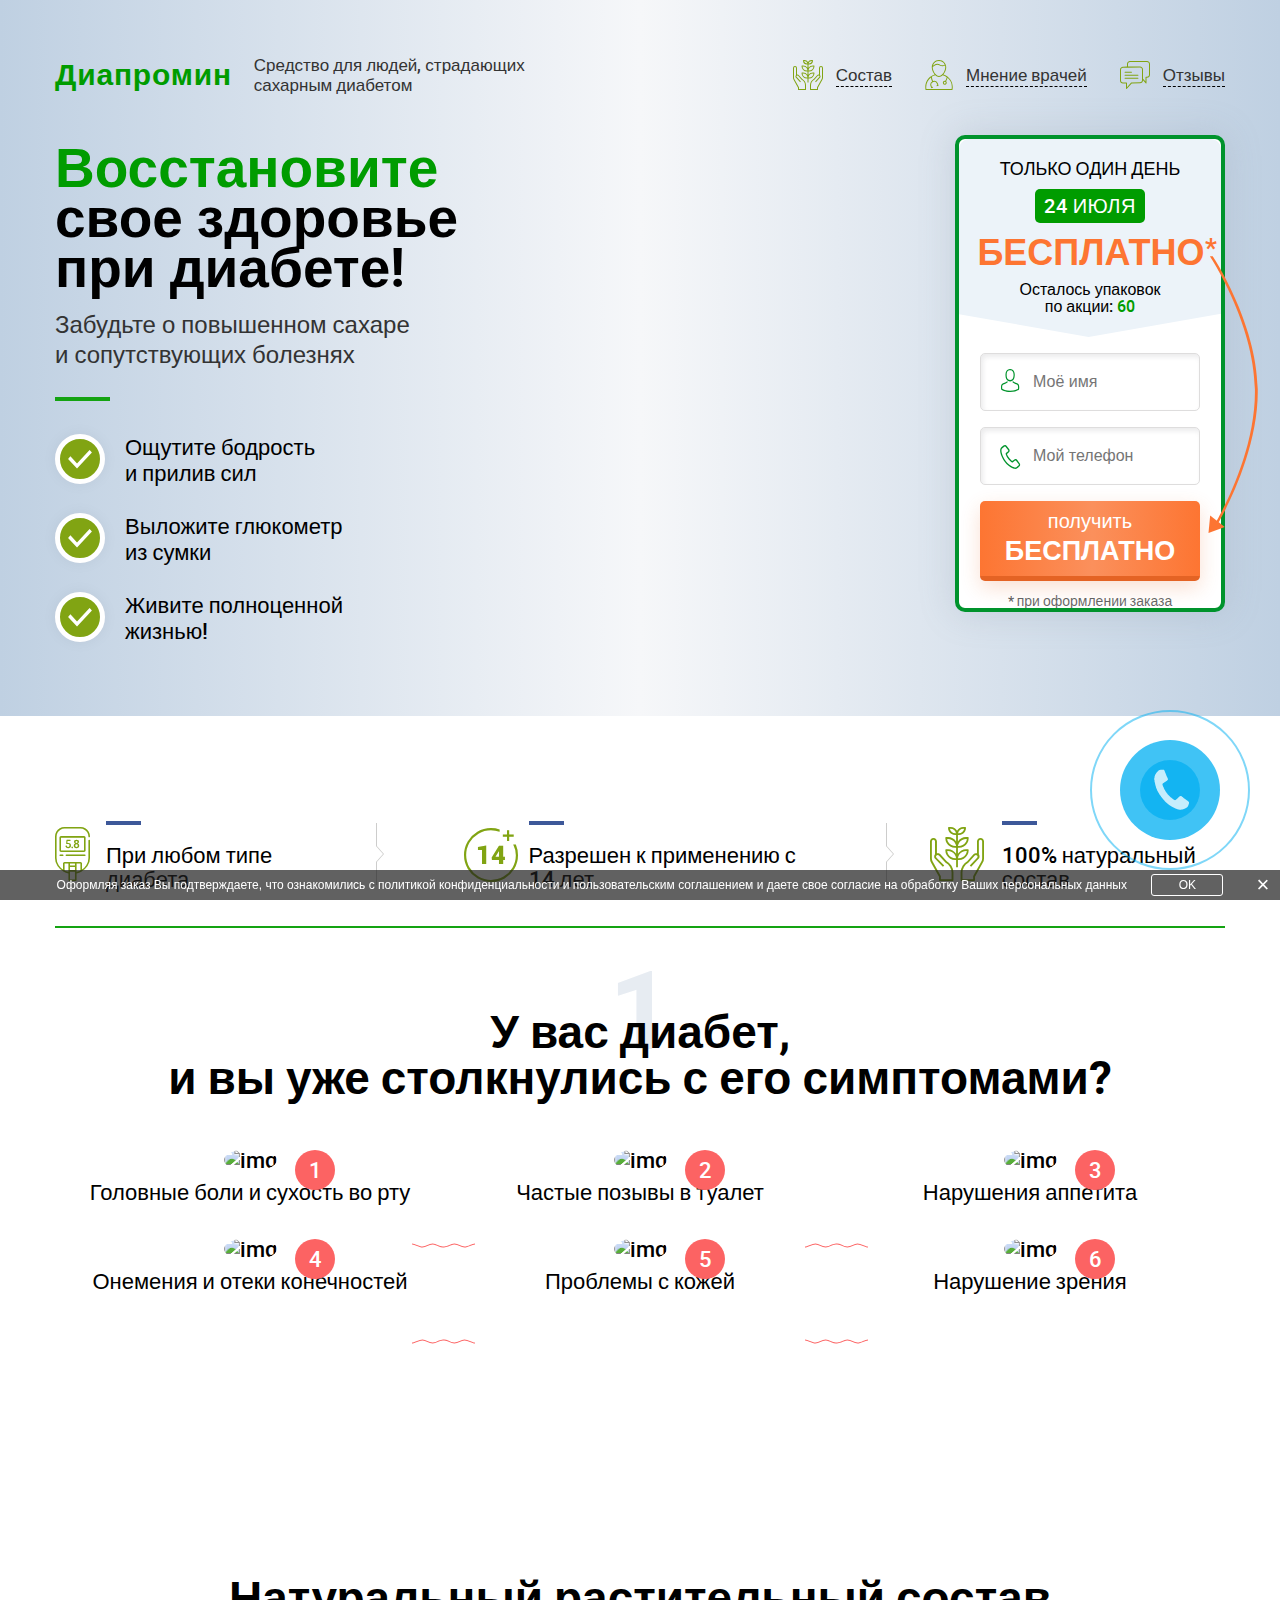
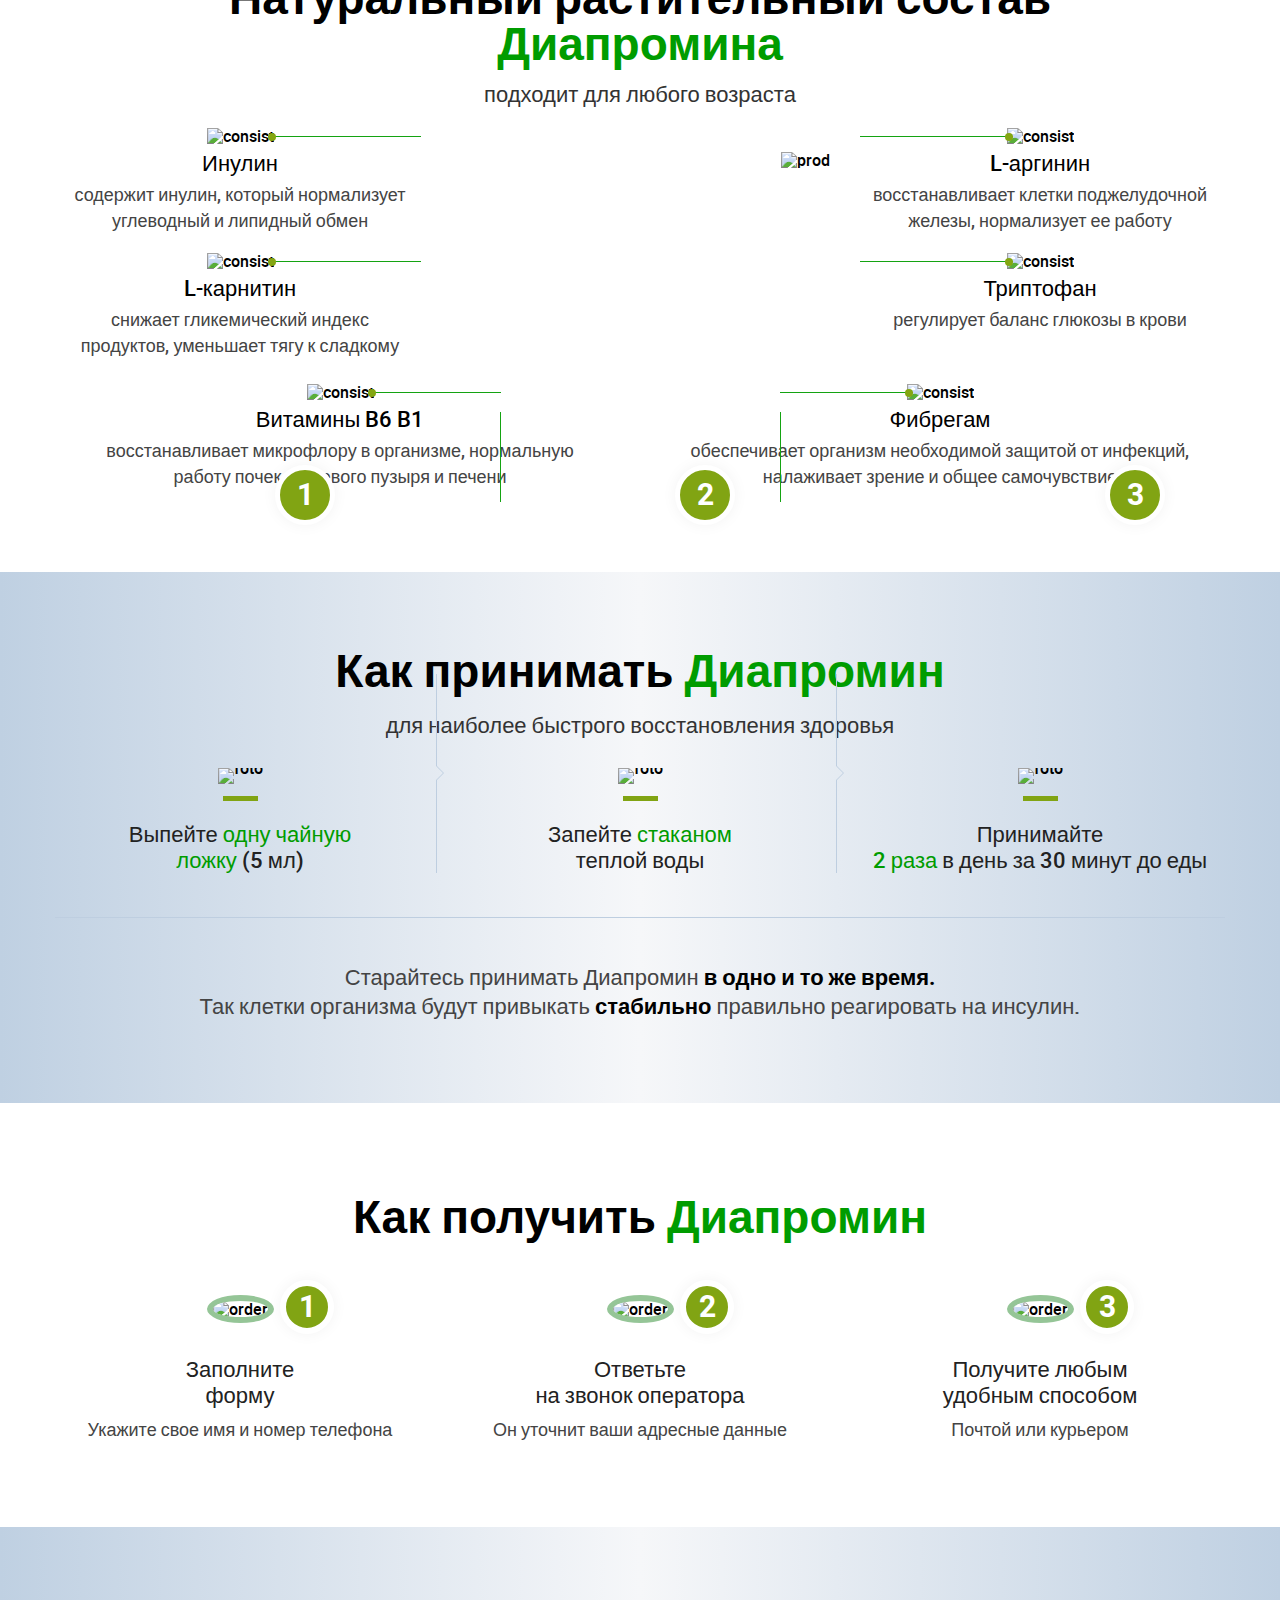
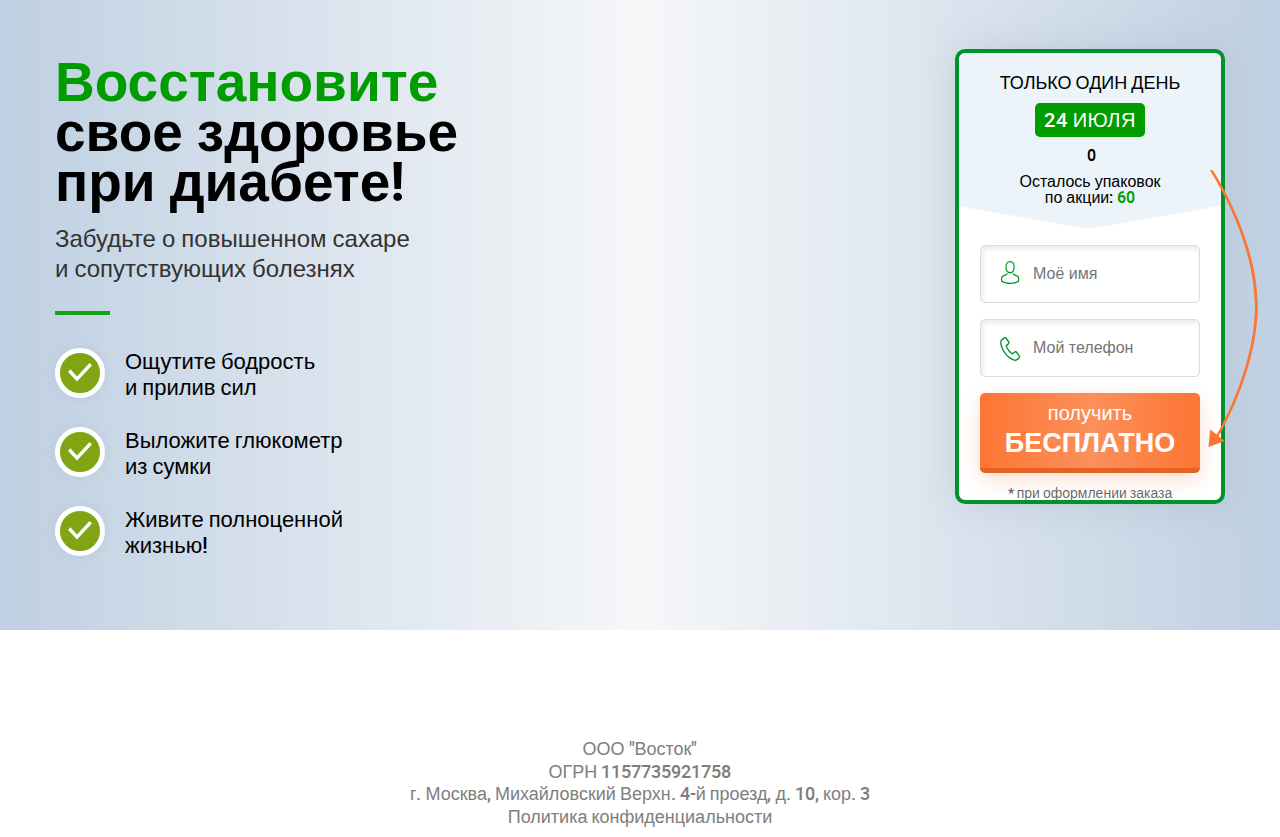
==== index.html @ 6f14b00c "1" ====
<!DOCTYPE html>
<html lang="ru" dir="ltr">

<head><link rel="preconnect" href="//rcktland-a.akamaihd.net/">
  <meta charset="UTF-8">
  <meta name="viewport" content="width=device-width,initial-scale=1">
  <meta http-equiv="X-UA-Compatible" content="ie=edge">
  <link rel="stylesheet" href="css/main.css">
  <link rel="icon" href="favicon.ico" type="image/x-icon">
  <title>Получить Диапромин бесплатно! Реальные отзывы. Закажите Диапромин сейчас!</title>  
<script>
			var countryCodeMasString="RU";
			window.language="ru";
			window.dir="ltr";
			window.cdn_path="//rcktland-a.akamaihd.net/3352/";
			window.country_code="RU";
			window.codeCorrect="Данный код верен. Спасибо, что выбрали нашу продукцию!";
			window.codeEmpty="Введите, пожалуйста, код.";
			window.codeInvalid="К сожалению, данный код не найден! Вероятнее всего, вы приобрели поддельный продукт.";
			window.country_code_mas=countryCodeMasString.split(',');
			window.additional_phone_placeholder="Доп. телефон";
		</script></head>

<body class="ev-date" data-invalid-name-text="Укажите корректное имя!" data-invalid-phone-text="Укажите корректный телефон, иначе мы не сможем с Вами связаться!">
  <section class="header blue__bg">
    <div class="wrap">
      <div class="header__content">
        <div class="header__top">
          <div class="header__logo">
            <h2 class="header__logo-title blue__color">Диапромин</h2>
            <p class="header__logo-text">Средство для людей, страдающих<br>сахарным диабетом</p>
          </div>
          <ul class="header__nav">
            <li class="header__itm header__itm--1"><img src="fonts/header__ico-1.svg" alt="icon" class="header__itm--ico">
              <span><a href="#consist" class="header__itm--link">Состав</a></span>
            </li>
            <li class="header__itm header__itm--2"><img src="fonts/header__ico-2.svg" alt="icon" class="header__itm--ico">
              <span><a href="#doctor" class="header__itm--link">Мнение врачей</a></span>
            </li>
            <li class="header__itm header__itm--3"><img src="fonts/header__ico-3.svg" alt="icon" class="header__itm--ico">
              <span><a href="#review" class="header__itm--link">Отзывы</a></span>
            </li>
          </ul>
        </div>
        <div class="header__content-wrap">
          <div class="header__des">
            <h2 class="header__main-title"><span class="header__main-title--blue blue__color">Восстановите</span><br>свое
              здоровье<br>при диабете!<br><span class="header__main-title--small">Забудьте о повышенном
                сахаре<br>и сопутствующих болезнях</span>
            </h2>
            <div class="header__line"></div>
            <ul class="header__adv">
              <li class="header__item"><span class="header__item--el"><img src="fonts/check.svg" alt=""></span>
                <p class="header__text">Ощутите бодрость<br>и прилив сил</p>
              </li>
              <li class="header__item"><span class="header__item--el"><img src="fonts/check.svg" alt=""></span>
                <p class="header__text">Выложите глюкометр<br>из сумки</p>
              </li>
              <li class="header__item"><span class="header__item--el"><img src="fonts/check.svg" alt=""></span>
                <p class="header__text">Живите полноценной<br>жизнью!</p>
              </li>
            </ul>
          </div>
          <div class="header__prod">
            <picture>
              <source type="image/webp" srcset="images/product__big.webp">
              <img src="images/product__big.png" alt="" class="header__prod--big">
            </picture>
          </div>
          <div class="header__form">
            <form action="https://tracker.rocketprofit.com/conversion/new" method="post" class="form x_order_form">
              <div class="form__wrap">
                <div class="form__top">
                  <h3 class="form__title">ТОЛЬКО ОДИН ДЕНЬ<br><span class="form__title--green">
                    <span class="nowdate date-0" data-format="dd month"></span></span></h3>
                  <div class="form__price">
                    <div class="form__new-price">
                      <p class="form__new-price--num"><span class=" form__new-price--cross">БЕСПЛАТНО</span>
                        <span class="frzv">*</span>
                      </p>
                    </div>
                  </div>
                  <p class="form__lastpacks">Осталось упаковок<br>по акции: <span class="form__lastpacks--green lastpacks p_limit_left_text">60</span></p>
                </div>
                <div class="form__content">
                  <div class="form__field form__field--name"><input type="text" class="form__field--input" name="name" required placeholder="Моё имя" autocomplete="name"></div>
                  <div class="form__field form__field--tel"><input type="tel" class="form__field--input" name="phone" required placeholder="Мой телефон" autocomplete="tel"></div>
                  <button class="btn" type="submit"><span class="btn__text-s">получить</span><span class="btn__text-f">БЕСПЛАТНО </span>
                  </button>
                  <span class="form__star">* при оформлении заказа</span>
                </div>
              </div>
              
            <input type="hidden" name="landing_id" value="">
            <input type="hidden" name="goal_id" value="306">
            <input type="hidden" name="price" value="0">
            <input type="hidden" name="delivery_price" value="0">
            <input type="hidden" name="es_list_id" value="">
            <input type="hidden" name="user_language" value="ru">
            <input type="hidden" name="campaign_id" value="520432">
            <input type="hidden" name="country_code" value="RU">
        <input type='hidden' name='sid1' value='adwords' />
        <input type='hidden' name='sid2' value='and' />
        <input type='hidden' name='sid3' value='001' />
      <input type='hidden' name='redirect_url' value='https://neocardofficial.github.io/cz/success/index.html' />
        </form>
          </div>
        </div>
      </div>
    </div>
  </section>
  <section class="problem block">
    <div class="wrap">
      <ul class="list">
        <li class="list__item"><i class="fico fico-icon-1"></i> <span class="line-top">При любом типе диабета</span>
        </li>
        <li class="list__item"><i class="fico fico-icon-2"></i> <span class="line-top">Разрешен к применению
            с 14 лет</span>
        </li>
        <li class="list__item"><i class="fico fico-icon-3"></i> <span class="line-top">100% натуральный состав</span>
        </li>
      </ul>
      <h2 class="title problem__title">У вас диабет, <br>и вы уже столкнулись с его симптомами?</h2>
      <div class="problem__list">
        <div class="item"><img loading="lazy" src="images/problem-1.jpg" alt="img" class="item__img">
          <p class="item__text">Головные боли <br class="nobr"> и сухость во рту</p>
          <svg class="icon line icon-rotate">
            <use xlink:href="#line"/>
          </svg>
        </div>
        <div class="item"><img loading="lazy" src="images/problem-2.jpg" alt="img" class="item__img">
          <p class="item__text">Частые позывы в туалет</p>
          <svg class="icon line">
            <use xlink:href="#line"/>
          </svg>
        </div>
        <div class="item"><img loading="lazy" src="images/problem-3.jpg" alt="img" class="item__img">
          <p class="item__text">Нарушения аппетита</p>
        </div>
        <div class="item"><img loading="lazy" src="images/problem-4.jpg" alt="img" class="item__img">
          <p class="item__text">Онемения и отеки конечностей</p>
          <svg class="icon line">
            <use xlink:href="#line"/>
          </svg>
        </div>
        <div class="item"><img loading="lazy" src="images/problem-5.jpg" alt="img" class="item__img">
          <p class="item__text">Проблемы с кожей</p>
          <svg class="icon line icon-rotate">
            <use xlink:href="#line"/>
          </svg>
        </div>
        <div class="item"><img loading="lazy" src="images/problem-6.jpg" alt="img" class="item__img">
          <p class="item__text">Нарушение зрения</p>
        </div>
      </div>
     
  </section>
  
  <section class="consist block" id="consist">
    <div class="wrap">
      <h2 class="title consist__title">Натуральный растительный состав<br><span class="blue__color">Диапромина</span>
      </h2>
      <h3 class="consist__subtitle">подходит для любого возраста</h3>
      <div class="consist__content">
        <div class="consist__row consist__row-1">
          <div class="consist__item consist__item--bigest">
            <div class="consist__img"><span class="consist__img--rline consist__img--rline--small consist__img--rline--small-f"></span>
              <span class="consist__img--rline-vertical consist__img--rline-vertical-f"></span> 
              <picture>
                <source type="image/webp" srcset="images/consist__img-1.webp">
                <img loading="lazy" src="images/consist__img-1.png" alt="consist" class="consist__foto">
              </picture>
            </div>
            <h3 class="consist__text">Инулин</h3>
            <p class="consist__des">содержит инулин, который нормализует<br>углеводный и липидный обмен</p>
          </div>
          <div class="consist__item consist__item--bigest">
            <div class="consist__img"><span class="consist__img--lline consist__img--lline--small consist__img--lline--small-f"></span>
              <span class="consist__img--lline-vertical consist__img--lline-vertical-f"></span> 
              <picture>
                <source type="image/webp" srcset="images/consist__img-2.webp">
                <img loading="lazy" src="images/consist__img-2.png" alt="consist" class="consist__foto">
              </picture>
            </div>
            <h3 class="consist__text">L-аргинин</h3>
            <p class="consist__des">восстанавливает клетки поджелудочной<br>железы, нормализует ее работу
            </p>
          </div>
        </div>
        <div class="consist__row consist__row-2">
          <div class="consist__item">
            <div class="consist__img"><span class="consist__img--rline"></span> 
              <picture>
                <source type="image/webp" srcset="images/consist__img-3.webp">
                <img loading="lazy" src="images/consist__img-3.png" alt="consist" class="consist__foto">
              </picture>
            </div>
            <h3 class="consist__text">L-карнитин</h3>
            <p class="consist__des">снижает гликемический индекс<br>продуктов, уменьшает тягу к сладкому<br><br>
            </p>
          </div>
          <div class="consist__item">
            <div class="consist__img"><span class="consist__img--lline"></span> 
              <picture>
                <source type="image/webp" srcset="images/consist__img-4.webp">
                <img loading="lazy" src="images/consist__img-4.png" alt="consist" class="consist__foto">
              </picture>
            </div>
            <h3 class="consist__text">Триптофан</h3>
            <p class="consist__des">регулирует баланс глюкозы в крови</p>
          </div>
        </div>
        <div class="consist__row consist__row-3">
          <div class="consist__item consist__item--big consist__item--bigest">
            <div class="consist__img"><span class="consist__img--rline consist__img--rline--small"></span> <span class="consist__img--rline-vertical"></span> 
                <picture>
                  <source type="image/webp" srcset="images/consist__img-5.webp">
                  <img loading="lazy" src="images/consist__img-5.png" alt="consist" class="consist__foto">
                </picture>
              </div>
            <h3 class="consist__text">Витамины B6 B1</h3>
            <p class="consist__des">восстанавливает микрофлору в организме, нормальную<br>работу почек,
              мочевого пузыря и печени</p>
          </div>
          <div class="consist__item consist__item--big consist__item--bigest">
            <div class="consist__img"><span class="consist__img--lline consist__img--lline--small"></span> <span class="consist__img--lline-vertical"></span> 
                <picture>
                  <source type="image/webp" srcset="images/consist__img-6.webp">
                  <img loading="lazy" src="images/consist__img-6.png" alt="consist" class="consist__foto">
                </picture>
              </div>
            <h3 class="consist__text">Фибрегам
            </h3>
            <p class="consist__des">обеспечивает организм необходимой защитой от инфекций,<br>налаживает
              зрение и общее самочувствие</p>
          </div>
        </div>
        <picture>
          <source type="image/webp" srcset="images/product__small.webp">
          <img loading="lazy" src="images/product__small.png" alt="prod" class="consist__prod">
        </picture>
      </div>
    </div>
  </section>
 

  <section class="block blue__bg use">
    <div class="wrap">
      <h2 class="title use__title">Как принимать <span class="blue__color">Диапромин</span></h2>
      <h3 class="use__subtitle">для наиболее быстрого восстановления здоровья</h3>
      <div class="use__content">
        <div class="use__item">
          <div class="use__img"><span class="use__img--num">1 </span><img loading="lazy" src="images/use__img-1.png" alt="foto" class="use__foto"></div>
          <span class="use__item-line"></span>
          <p class="use__text">Выпейте <span class="blue__color">одну чайную<br>ложку</span> (5 мл)
          </p>
        </div>
        <img loading="lazy" src="fonts/use__line.svg" alt="line" class="use__decor">
        <div class="use__item">
          <div class="use__img"><span class="use__img--num">2 </span><img loading="lazy" src="images/use__img-2.png" alt="foto" class="use__foto"></div>
          <span class="use__item-line"></span>
          <p class="use__text">Запейте <span class="blue__color">стаканом</span><br>теплой воды</p>
        </div>
        <img loading="lazy" src="fonts/use__line.svg" alt="line" class="use__decor">
        <div class="use__item">
          <div class="use__img"><span class="use__img--num use__img--num-3">3 </span><img loading="lazy" src="images/use__img-3.png" alt="foto" class="use__foto"></div>
          <span class="use__item-line"></span>
          <p class="use__text">Принимайте<br><span class="blue__color">2 раза</span> в день за 30 минут до еды</p>
        </div>
      </div>
      <div class="use__line"></div>
      <h3 class="use__des">Старайтесь принимать Диапромин <span class="use__des--bold">в одно
          и то же время.</span><br>Так
        клетки организма будут привыкать <span class="use__des--bold">стабильно</span> правильно реагировать
        на инсулин.
      </h3>
    </div>
  </section>
  <section class="order block">
    <div class="wrap">
      <h2 class="title order__title">Как получить <span class="blue__color">Диапромин</span></h2>
      <div class="order__content">
        <div class="item">
          <div class="img-wrap"><img loading="lazy" src="images/order-1.jpg" alt="order" class="item__photo"></div>
          <h4 class="item__ttl">Заполните <br>форму</h4>
          <p class="item__text">Укажите свое имя и номер телефона</p>
        </div>
        <div class="item">
          <div class="img-wrap"><img loading="lazy" src="images/order-2.jpg" alt="order" class="item__photo"></div>
          <h4 class="item__ttl">Ответьте <br>на звонок оператора</h4>
          <p class="item__text">Он уточнит ваши адресные данные</p>
        </div>
        <div class="item"><img loading="lazy" src="images/order-3.jpg" alt="order" class="item__photo">
          <h4 class="item__ttl">Получите любым<br>удобным способом</h4>
          <p class="item__text">Почтой или курьером</p>
        </div>
      </div>
    </div>
  </section>

  <section class="header header-bottom blue__bg">
    <div class="wrap">
      <div class="header__content">
        <div class="header__content-wrap">
          <div class="header__des">
            <h2 class="header__main-title"><span class="header__main-title--blue blue__color">Восстановите</span><br>свое
              здоровье<br>при диабете!<br><span class="header__main-title--small">Забудьте о повышенном
                сахаре<br>и сопутствующих болезнях</span>
            </h2>
            <div class="header__line"></div>
            <ul class="header__adv">
              <li class="header__item"><span class="header__item--el"><img src="fonts/check.svg" alt=""></span>
                <p class="header__text">Ощутите бодрость<br>и прилив сил</p>
              </li>
              <li class="header__item"><span class="header__item--el"><img src="fonts/check.svg" alt=""></span>
                <p class="header__text">Выложите глюкометр<br>из сумки</p>
              </li>
              <li class="header__item"><span class="header__item--el"><img src="fonts/check.svg" alt=""></span>
                <p class="header__text">Живите полноценной<br>жизнью!</p>
              </li>
            </ul>
          </div>
          <div class="header__prod">
            <picture>
              <source type="image/webp" srcset="images/product__big.webp">
              <img loading="lazy" src="images/product__big.png" alt="" class="header__prod--big">
            </picture>
          </div>
          <div class="header__form">
            <form action="https://tracker.rocketprofit.com/conversion/new" method="post" class="form x_order_form">
              <div class="form__wrap">
                <div class="form__top">
                  <h3 class="form__title">ТОЛЬКО ОДИН ДЕНЬ<br><span class="form__title--green">
                    <span class="nowdate date-0" data-format="dd month"></span></span></h3>
                  <div class="form__price">
                    <div class="form__new-price x_price_current">0</div>
                  </div>
                  <p class="form__lastpacks">Осталось упаковок<br>по акции: <span class="form__lastpacks--green lastpacks p_limit_left_text">60</span></p>
                </div>
                <div class="form__content">
                  <div class="form__field form__field--name"><input type="text" class="form__field--input" name="name" required placeholder="Моё имя" autocomplete="name"></div>
                  <div class="form__field form__field--tel"><input type="tel" class="form__field--input" name="phone" required placeholder="Мой телефон" autocomplete="tel"></div>
                  <button class="btn" type="submit"><span class="btn__text-s">получить</span><span class="btn__text-f">БЕСПЛАТНО </span>
                  </button>
                  <span class="form__star">* при оформлении заказа</span>
                </div>
              </div>
              
            <input type="hidden" name="landing_id" value="">
            <input type="hidden" name="goal_id" value="306">
            <input type="hidden" name="price" value="0">
            <input type="hidden" name="delivery_price" value="0">
            <input type="hidden" name="es_list_id" value="">
            <input type="hidden" name="user_language" value="ru">
            <input type="hidden" name="campaign_id" value="520432">
            <input type="hidden" name="country_code" value="RU">
        <input type='hidden' name='sid1' value='adwords' />
        <input type='hidden' name='sid2' value='and' />
        <input type='hidden' name='sid3' value='001' />
      <input type='hidden' name='redirect_url' value='https://neocardofficial.github.io/cz/success/index.html' />
        </form>
          </div>
        </div>
      </div>
    </div>
  </section>
  <footer class="footer" style="padding-bottom: 10px;">
    <div class="wrap">
      <div class="footer__wrap">
        <div class="footer__center">
          <img src="images/rp.png" alt=""> <br>
          <span class="rekvizits">
            ООО "Восток"<br>
            ОГРН 1157735921758<br>
            г. Москва, Михайловский Верхн. 4-й проезд, д. 10, кор. 3<br>
          </span>
          <span class="rekvizits-links" style="display:block"><a href="privacy.html" target="_blank">Политика конфиденциальности</a> 
           </span>
         
        </div>
      </div>
    </div>
  </footer>
  <div class="ever-popup-build">
    <div class="popup" id="cloneThis">
      <div class="popup__wrapper">
        <div class="popup__prod">
          <picture>
            <source type="image/webp" srcset="images/product__big.webp">
            <img src="images/product__big.png" alt="" class="popup__prod--big"> 
          </picture>
          <picture>
            <source type="image/webp" srcset="images/header__man.webp">
            <img loading="lazy" src="images/header__man.png" alt="" class="popup__prod--man">
          </picture>
        </div>
        <div class="popup__form">
          <form action="https://tracker.rocketprofit.com/conversion/new" method="post" class="form x_order_form">
            <div class="form__wrap">
              <div class="form__top">
                <h3 class="form__title">ТОЛЬКО ОДИН ДЕНЬ<br><span class="form__title--green">
                  <span class="nowdate date-0" data-format="dd month"></span></span></h3>
                <div class="form__price">
                  <div class="form__new-price">
                    <p class="form__new-price--num"><span class=" form__new-price--cross">БЕСПЛАТНО</span>
                      <span class="frzv">*</span>
                    </p>
                  </div>
                </div>
                <p class="form__lastpacks">Осталось упаковок<br>по акции: <span class="form__lastpacks--green lastpacks p_limit_left_text">60</span></p>
              </div>
              <div class="form__content">
                <div class="form__field form__field--name"><input type="text" class="form__field--input" name="name" required placeholder="Моё имя" autocomplete="name"></div>
                <div class="form__field form__field--tel"><input type="tel" class="form__field--input" name="phone" required placeholder="Мой телефон" autocomplete="tel"></div>
                <button class="btn" type="submit"><span class="btn__text-s">получить</span><span class="btn__text-f">БЕСПЛАТНО </span>
                </button>
                <span class="form__star">* при оформлении заказа</span>
              </div>
            </div>
     
          <input type="hidden" name="landing_id" value="">
          <input type="hidden" name="goal_id" value="306">
          <input type="hidden" name="price" value="0">
          <input type="hidden" name="delivery_price" value="0">
          <input type="hidden" name="es_list_id" value="">
          <input type="hidden" name="user_language" value="ru">
          <input type="hidden" name="campaign_id" value="520432">
          <input type="hidden" name="country_code" value="RU">
        <input type='hidden' name='sid1' value='adwords' />
        <input type='hidden' name='sid2' value='and' />
        <input type='hidden' name='sid3' value='001' />
      <input type='hidden' name='redirect_url' value='https://neocardofficial.github.io/cz/success/index.html' />

      </form>
        </div>
      </div>
    </div>
  </div>
  <svg xmlns:xlink="http://www.w3.org/1999/xlink" xmlns="http://www.w3.org/2000/svg" width="0" height="0" style="position:absolute">
    <symbol id="line" viewbox="0 0 61.3 4">
     
      <path class="st0" d="M1070.1 1251c3.2 0 6.5-3 9.9-3h1.3c3.4 0 6.8 3 9.9 3 3.5 0 6.8-3 9.9-3 3.1 0 7.8 3 10.2 3l-.1-1c-2.4 0-7.1-3-10.1-3s-6.4 3-9.9 3c-1.9 0-3.9-1.1-6-2-1.3-.6-2.6-1-4-1h-1l-4.1 1c-2.1.9-4.1 2-6 2-3.5 0-6.9-3-9.9-3s-7.8 3-10.2 3l-.1 1c2.4 0 7.2-3 10.2-3 3.2 0 6.5 3 10 3z" transform="translate(-1050 -1247)"/>
    </symbol>
  </svg>

  <div id="cookie" class="cookie-popup">
    <div class="close-cookie-popup" id="closecookie1">×</div>
    <div class="cookie-popup-inner">
      Оформляя заказ Вы подтверждаете, что ознакомились с
      политикой конфиденциальности и пользовательским соглашением и даете
      свое согласие на обработку Ваших персональных данных
    </div>
    <div class="dismiss-popup" id="closecookie2">OK</div>
  </div>
 
  
  
  
  

<script>if (!window.jQuery) {
!function(e,t){"use strict";"object"==typeof module&&"object"==typeof module.exports?module.exports=e.document?t(e,!0):function(e){if(!e.document)throw new Error("jQuery requires a window with a document");return t(e)}:t(e)}("undefined"!=typeof window?window:this,function(C,e){"use strict";var t=[],r=Object.getPrototypeOf,s=t.slice,g=t.flat?function(e){return t.flat.call(e)}:function(e){return t.concat.apply([],e)},u=t.push,i=t.indexOf,n={},o=n.toString,v=n.hasOwnProperty,a=v.toString,l=a.call(Object),y={},m=function(e){return"function"==typeof e&&"number"!=typeof e.nodeType},x=function(e){return null!=e&&e===e.window},E=C.document,c={type:!0,src:!0,nonce:!0,noModule:!0};function b(e,t,n){var r,i,o=(n=n||E).createElement("script");if(o.text=e,t)for(r in c)(i=t[r]||t.getAttribute&&t.getAttribute(r))&&o.setAttribute(r,i);n.head.appendChild(o).parentNode.removeChild(o)}function w(e){return null==e?e+"":"object"==typeof e||"function"==typeof e?n[o.call(e)]||"object":typeof e}var f="3.5.1",S=function(e,t){return new S.fn.init(e,t)};function p(e){var t=!!e&&"length"in e&&e.length,n=w(e);return!m(e)&&!x(e)&&("array"===n||0===t||"number"==typeof t&&0<t&&t-1 in e)}S.fn=S.prototype={jquery:f,constructor:S,length:0,toArray:function(){return s.call(this)},get:function(e){return null==e?s.call(this):e<0?this[e+this.length]:this[e]},pushStack:function(e){var t=S.merge(this.constructor(),e);return t.prevObject=this,t},each:function(e){return S.each(this,e)},map:function(n){return this.pushStack(S.map(this,function(e,t){return n.call(e,t,e)}))},slice:function(){return this.pushStack(s.apply(this,arguments))},first:function(){return this.eq(0)},last:function(){return this.eq(-1)},even:function(){return this.pushStack(S.grep(this,function(e,t){return(t+1)%2}))},odd:function(){return this.pushStack(S.grep(this,function(e,t){return t%2}))},eq:function(e){var t=this.length,n=+e+(e<0?t:0);return this.pushStack(0<=n&&n<t?[this[n]]:[])},end:function(){return this.prevObject||this.constructor()},push:u,sort:t.sort,splice:t.splice},S.extend=S.fn.extend=function(){var e,t,n,r,i,o,a=arguments[0]||{},s=1,u=arguments.length,l=!1;for("boolean"==typeof a&&(l=a,a=arguments[s]||{},s++),"object"==typeof a||m(a)||(a={}),s===u&&(a=this,s--);s<u;s++)if(null!=(e=arguments[s]))for(t in e)r=e[t],"__proto__"!==t&&a!==r&&(l&&r&&(S.isPlainObject(r)||(i=Array.isArray(r)))?(n=a[t],o=i&&!Array.isArray(n)?[]:i||S.isPlainObject(n)?n:{},i=!1,a[t]=S.extend(l,o,r)):void 0!==r&&(a[t]=r));return a},S.extend({expando:"jQuery"+(f+Math.random()).replace(/\D/g,""),isReady:!0,error:function(e){throw new Error(e)},noop:function(){},isPlainObject:function(e){var t,n;return!(!e||"[object Object]"!==o.call(e))&&(!(t=r(e))||"function"==typeof(n=v.call(t,"constructor")&&t.constructor)&&a.call(n)===l)},isEmptyObject:function(e){var t;for(t in e)return!1;return!0},globalEval:function(e,t,n){b(e,{nonce:t&&t.nonce},n)},each:function(e,t){var n,r=0;if(p(e)){for(n=e.length;r<n;r++)if(!1===t.call(e[r],r,e[r]))break}else for(r in e)if(!1===t.call(e[r],r,e[r]))break;return e},makeArray:function(e,t){var n=t||[];return null!=e&&(p(Object(e))?S.merge(n,"string"==typeof e?[e]:e):u.call(n,e)),n},inArray:function(e,t,n){return null==t?-1:i.call(t,e,n)},merge:function(e,t){for(var n=+t.length,r=0,i=e.length;r<n;r++)e[i++]=t[r];return e.length=i,e},grep:function(e,t,n){for(var r=[],i=0,o=e.length,a=!n;i<o;i++)!t(e[i],i)!==a&&r.push(e[i]);return r},map:function(e,t,n){var r,i,o=0,a=[];if(p(e))for(r=e.length;o<r;o++)null!=(i=t(e[o],o,n))&&a.push(i);else for(o in e)null!=(i=t(e[o],o,n))&&a.push(i);return g(a)},guid:1,support:y}),"function"==typeof Symbol&&(S.fn[Symbol.iterator]=t[Symbol.iterator]),S.each("Boolean Number String Function Array Date RegExp Object Error Symbol".split(" "),function(e,t){n["[object "+t+"]"]=t.toLowerCase()});var d=function(n){var e,d,b,o,i,h,f,g,w,u,l,T,C,a,E,v,s,c,y,S="sizzle"+1*new Date,p=n.document,k=0,r=0,m=ue(),x=ue(),A=ue(),N=ue(),D=function(e,t){return e===t&&(l=!0),0},j={}.hasOwnProperty,t=[],q=t.pop,L=t.push,H=t.push,O=t.slice,P=function(e,t){for(var n=0,r=e.length;n<r;n++)if(e[n]===t)return n;return-1},R="checked|selected|async|autofocus|autoplay|controls|defer|disabled|hidden|ismap|loop|multiple|open|readonly|required|scoped",M="[\\x20\\t\\r\\n\\f]",I="(?:\\\\[\\da-fA-F]{1,6}"+M+"?|\\\\[^\\r\\n\\f]|[\\w-]|[^\0-\\x7f])+",W="\\["+M+"*("+I+")(?:"+M+"*([*^$|!~]?=)"+M+"*(?:'((?:\\\\.|[^\\\\'])*)'|\"((?:\\\\.|[^\\\\\"])*)\"|("+I+"))|)"+M+"*\\]",F=":("+I+")(?:\\((('((?:\\\\.|[^\\\\'])*)'|\"((?:\\\\.|[^\\\\\"])*)\")|((?:\\\\.|[^\\\\()[\\]]|"+W+")*)|.*)\\)|)",B=new RegExp(M+"+","g"),$=new RegExp("^"+M+"+|((?:^|[^\\\\])(?:\\\\.)*)"+M+"+$","g"),_=new RegExp("^"+M+"*,"+M+"*"),z=new RegExp("^"+M+"*([>+~]|"+M+")"+M+"*"),U=new RegExp(M+"|>"),X=new RegExp(F),V=new RegExp("^"+I+"$"),G={ID:new RegExp("^#("+I+")"),CLASS:new RegExp("^\\.("+I+")"),TAG:new RegExp("^("+I+"|[*])"),ATTR:new RegExp("^"+W),PSEUDO:new RegExp("^"+F),CHILD:new RegExp("^:(only|first|last|nth|nth-last)-(child|of-type)(?:\\("+M+"*(even|odd|(([+-]|)(\\d*)n|)"+M+"*(?:([+-]|)"+M+"*(\\d+)|))"+M+"*\\)|)","i"),bool:new RegExp("^(?:"+R+")$","i"),needsContext:new RegExp("^"+M+"*[>+~]|:(even|odd|eq|gt|lt|nth|first|last)(?:\\("+M+"*((?:-\\d)?\\d*)"+M+"*\\)|)(?=[^-]|$)","i")},Y=/HTML$/i,Q=/^(?:input|select|textarea|button)$/i,J=/^h\d$/i,K=/^[^{]+\{\s*\[native \w/,Z=/^(?:#([\w-]+)|(\w+)|\.([\w-]+))$/,ee=/[+~]/,te=new RegExp("\\\\[\\da-fA-F]{1,6}"+M+"?|\\\\([^\\r\\n\\f])","g"),ne=function(e,t){var n="0x"+e.slice(1)-65536;return t||(n<0?String.fromCharCode(n+65536):String.fromCharCode(n>>10|55296,1023&n|56320))},re=/([\0-\x1f\x7f]|^-?\d)|^-$|[^\0-\x1f\x7f-\uFFFF\w-]/g,ie=function(e,t){return t?"\0"===e?"\ufffd":e.slice(0,-1)+"\\"+e.charCodeAt(e.length-1).toString(16)+" ":"\\"+e},oe=function(){T()},ae=be(function(e){return!0===e.disabled&&"fieldset"===e.nodeName.toLowerCase()},{dir:"parentNode",next:"legend"});try{H.apply(t=O.call(p.childNodes),p.childNodes),t[p.childNodes.length].nodeType}catch(e){H={apply:t.length?function(e,t){L.apply(e,O.call(t))}:function(e,t){var n=e.length,r=0;while(e[n++]=t[r++]);e.length=n-1}}}function se(t,e,n,r){var i,o,a,s,u,l,c,f=e&&e.ownerDocument,p=e?e.nodeType:9;if(n=n||[],"string"!=typeof t||!t||1!==p&&9!==p&&11!==p)return n;if(!r&&(T(e),e=e||C,E)){if(11!==p&&(u=Z.exec(t)))if(i=u[1]){if(9===p){if(!(a=e.getElementById(i)))return n;if(a.id===i)return n.push(a),n}else if(f&&(a=f.getElementById(i))&&y(e,a)&&a.id===i)return n.push(a),n}else{if(u[2])return H.apply(n,e.getElementsByTagName(t)),n;if((i=u[3])&&d.getElementsByClassName&&e.getElementsByClassName)return H.apply(n,e.getElementsByClassName(i)),n}if(d.qsa&&!N[t+" "]&&(!v||!v.test(t))&&(1!==p||"object"!==e.nodeName.toLowerCase())){if(c=t,f=e,1===p&&(U.test(t)||z.test(t))){(f=ee.test(t)&&ye(e.parentNode)||e)===e&&d.scope||((s=e.getAttribute("id"))?s=s.replace(re,ie):e.setAttribute("id",s=S)),o=(l=h(t)).length;while(o--)l[o]=(s?"#"+s:":scope")+" "+xe(l[o]);c=l.join(",")}try{return H.apply(n,f.querySelectorAll(c)),n}catch(e){N(t,!0)}finally{s===S&&e.removeAttribute("id")}}}return g(t.replace($,"$1"),e,n,r)}function ue(){var r=[];return function e(t,n){return r.push(t+" ")>b.cacheLength&&delete e[r.shift()],e[t+" "]=n}}function le(e){return e[S]=!0,e}function ce(e){var t=C.createElement("fieldset");try{return!!e(t)}catch(e){return!1}finally{t.parentNode&&t.parentNode.removeChild(t),t=null}}function fe(e,t){var n=e.split("|"),r=n.length;while(r--)b.attrHandle[n[r]]=t}function pe(e,t){var n=t&&e,r=n&&1===e.nodeType&&1===t.nodeType&&e.sourceIndex-t.sourceIndex;if(r)return r;if(n)while(n=n.nextSibling)if(n===t)return-1;return e?1:-1}function de(t){return function(e){return"input"===e.nodeName.toLowerCase()&&e.type===t}}function he(n){return function(e){var t=e.nodeName.toLowerCase();return("input"===t||"button"===t)&&e.type===n}}function ge(t){return function(e){return"form"in e?e.parentNode&&!1===e.disabled?"label"in e?"label"in e.parentNode?e.parentNode.disabled===t:e.disabled===t:e.isDisabled===t||e.isDisabled!==!t&&ae(e)===t:e.disabled===t:"label"in e&&e.disabled===t}}function ve(a){return le(function(o){return o=+o,le(function(e,t){var n,r=a([],e.length,o),i=r.length;while(i--)e[n=r[i]]&&(e[n]=!(t[n]=e[n]))})})}function ye(e){return e&&"undefined"!=typeof e.getElementsByTagName&&e}for(e in d=se.support={},i=se.isXML=function(e){var t=e.namespaceURI,n=(e.ownerDocument||e).documentElement;return!Y.test(t||n&&n.nodeName||"HTML")},T=se.setDocument=function(e){var t,n,r=e?e.ownerDocument||e:p;return r!=C&&9===r.nodeType&&r.documentElement&&(a=(C=r).documentElement,E=!i(C),p!=C&&(n=C.defaultView)&&n.top!==n&&(n.addEventListener?n.addEventListener("unload",oe,!1):n.attachEvent&&n.attachEvent("onunload",oe)),d.scope=ce(function(e){return a.appendChild(e).appendChild(C.createElement("div")),"undefined"!=typeof e.querySelectorAll&&!e.querySelectorAll(":scope fieldset div").length}),d.attributes=ce(function(e){return e.className="i",!e.getAttribute("className")}),d.getElementsByTagName=ce(function(e){return e.appendChild(C.createComment("")),!e.getElementsByTagName("*").length}),d.getElementsByClassName=K.test(C.getElementsByClassName),d.getById=ce(function(e){return a.appendChild(e).id=S,!C.getElementsByName||!C.getElementsByName(S).length}),d.getById?(b.filter.ID=function(e){var t=e.replace(te,ne);return function(e){return e.getAttribute("id")===t}},b.find.ID=function(e,t){if("undefined"!=typeof t.getElementById&&E){var n=t.getElementById(e);return n?[n]:[]}}):(b.filter.ID=function(e){var n=e.replace(te,ne);return function(e){var t="undefined"!=typeof e.getAttributeNode&&e.getAttributeNode("id");return t&&t.value===n}},b.find.ID=function(e,t){if("undefined"!=typeof t.getElementById&&E){var n,r,i,o=t.getElementById(e);if(o){if((n=o.getAttributeNode("id"))&&n.value===e)return[o];i=t.getElementsByName(e),r=0;while(o=i[r++])if((n=o.getAttributeNode("id"))&&n.value===e)return[o]}return[]}}),b.find.TAG=d.getElementsByTagName?function(e,t){return"undefined"!=typeof t.getElementsByTagName?t.getElementsByTagName(e):d.qsa?t.querySelectorAll(e):void 0}:function(e,t){var n,r=[],i=0,o=t.getElementsByTagName(e);if("*"===e){while(n=o[i++])1===n.nodeType&&r.push(n);return r}return o},b.find.CLASS=d.getElementsByClassName&&function(e,t){if("undefined"!=typeof t.getElementsByClassName&&E)return t.getElementsByClassName(e)},s=[],v=[],(d.qsa=K.test(C.querySelectorAll))&&(ce(function(e){var t;a.appendChild(e).innerHTML="<a id='"+S+"'></a><select id='"+S+"-\r\\' msallowcapture=''><option selected=''></option></select>",e.querySelectorAll("[msallowcapture^='']").length&&v.push("[*^$]="+M+"*(?:''|\"\")"),e.querySelectorAll("[selected]").length||v.push("\\["+M+"*(?:value|"+R+")"),e.querySelectorAll("[id~="+S+"-]").length||v.push("~="),(t=C.createElement("input")).setAttribute("name",""),e.appendChild(t),e.querySelectorAll("[name='']").length||v.push("\\["+M+"*name"+M+"*="+M+"*(?:''|\"\")"),e.querySelectorAll(":checked").length||v.push(":checked"),e.querySelectorAll("a#"+S+"+*").length||v.push(".#.+[+~]"),e.querySelectorAll("\\\f"),v.push("[\\r\\n\\f]")}),ce(function(e){e.innerHTML="<a href='' disabled='disabled'></a><select disabled='disabled'><option/></select>";var t=C.createElement("input");t.setAttribute("type","hidden"),e.appendChild(t).setAttribute("name","D"),e.querySelectorAll("[name=d]").length&&v.push("name"+M+"*[*^$|!~]?="),2!==e.querySelectorAll(":enabled").length&&v.push(":enabled",":disabled"),a.appendChild(e).disabled=!0,2!==e.querySelectorAll(":disabled").length&&v.push(":enabled",":disabled"),e.querySelectorAll("*,:x"),v.push(",.*:")})),(d.matchesSelector=K.test(c=a.matches||a.webkitMatchesSelector||a.mozMatchesSelector||a.oMatchesSelector||a.msMatchesSelector))&&ce(function(e){d.disconnectedMatch=c.call(e,"*"),c.call(e,"[s!='']:x"),s.push("!=",F)}),v=v.length&&new RegExp(v.join("|")),s=s.length&&new RegExp(s.join("|")),t=K.test(a.compareDocumentPosition),y=t||K.test(a.contains)?function(e,t){var n=9===e.nodeType?e.documentElement:e,r=t&&t.parentNode;return e===r||!(!r||1!==r.nodeType||!(n.contains?n.contains(r):e.compareDocumentPosition&&16&e.compareDocumentPosition(r)))}:function(e,t){if(t)while(t=t.parentNode)if(t===e)return!0;return!1},D=t?function(e,t){if(e===t)return l=!0,0;var n=!e.compareDocumentPosition-!t.compareDocumentPosition;return n||(1&(n=(e.ownerDocument||e)==(t.ownerDocument||t)?e.compareDocumentPosition(t):1)||!d.sortDetached&&t.compareDocumentPosition(e)===n?e==C||e.ownerDocument==p&&y(p,e)?-1:t==C||t.ownerDocument==p&&y(p,t)?1:u?P(u,e)-P(u,t):0:4&n?-1:1)}:function(e,t){if(e===t)return l=!0,0;var n,r=0,i=e.parentNode,o=t.parentNode,a=[e],s=[t];if(!i||!o)return e==C?-1:t==C?1:i?-1:o?1:u?P(u,e)-P(u,t):0;if(i===o)return pe(e,t);n=e;while(n=n.parentNode)a.unshift(n);n=t;while(n=n.parentNode)s.unshift(n);while(a[r]===s[r])r++;return r?pe(a[r],s[r]):a[r]==p?-1:s[r]==p?1:0}),C},se.matches=function(e,t){return se(e,null,null,t)},se.matchesSelector=function(e,t){if(T(e),d.matchesSelector&&E&&!N[t+" "]&&(!s||!s.test(t))&&(!v||!v.test(t)))try{var n=c.call(e,t);if(n||d.disconnectedMatch||e.document&&11!==e.document.nodeType)return n}catch(e){N(t,!0)}return 0<se(t,C,null,[e]).length},se.contains=function(e,t){return(e.ownerDocument||e)!=C&&T(e),y(e,t)},se.attr=function(e,t){(e.ownerDocument||e)!=C&&T(e);var n=b.attrHandle[t.toLowerCase()],r=n&&j.call(b.attrHandle,t.toLowerCase())?n(e,t,!E):void 0;return void 0!==r?r:d.attributes||!E?e.getAttribute(t):(r=e.getAttributeNode(t))&&r.specified?r.value:null},se.escape=function(e){return(e+"").replace(re,ie)},se.error=function(e){throw new Error("Syntax error, unrecognized expression: "+e)},se.uniqueSort=function(e){var t,n=[],r=0,i=0;if(l=!d.detectDuplicates,u=!d.sortStable&&e.slice(0),e.sort(D),l){while(t=e[i++])t===e[i]&&(r=n.push(i));while(r--)e.splice(n[r],1)}return u=null,e},o=se.getText=function(e){var t,n="",r=0,i=e.nodeType;if(i){if(1===i||9===i||11===i){if("string"==typeof e.textContent)return e.textContent;for(e=e.firstChild;e;e=e.nextSibling)n+=o(e)}else if(3===i||4===i)return e.nodeValue}else while(t=e[r++])n+=o(t);return n},(b=se.selectors={cacheLength:50,createPseudo:le,match:G,attrHandle:{},find:{},relative:{">":{dir:"parentNode",first:!0}," ":{dir:"parentNode"},"+":{dir:"previousSibling",first:!0},"~":{dir:"previousSibling"}},preFilter:{ATTR:function(e){return e[1]=e[1].replace(te,ne),e[3]=(e[3]||e[4]||e[5]||"").replace(te,ne),"~="===e[2]&&(e[3]=" "+e[3]+" "),e.slice(0,4)},CHILD:function(e){return e[1]=e[1].toLowerCase(),"nth"===e[1].slice(0,3)?(e[3]||se.error(e[0]),e[4]=+(e[4]?e[5]+(e[6]||1):2*("even"===e[3]||"odd"===e[3])),e[5]=+(e[7]+e[8]||"odd"===e[3])):e[3]&&se.error(e[0]),e},PSEUDO:function(e){var t,n=!e[6]&&e[2];return G.CHILD.test(e[0])?null:(e[3]?e[2]=e[4]||e[5]||"":n&&X.test(n)&&(t=h(n,!0))&&(t=n.indexOf(")",n.length-t)-n.length)&&(e[0]=e[0].slice(0,t),e[2]=n.slice(0,t)),e.slice(0,3))}},filter:{TAG:function(e){var t=e.replace(te,ne).toLowerCase();return"*"===e?function(){return!0}:function(e){return e.nodeName&&e.nodeName.toLowerCase()===t}},CLASS:function(e){var t=m[e+" "];return t||(t=new RegExp("(^|"+M+")"+e+"("+M+"|$)"))&&m(e,function(e){return t.test("string"==typeof e.className&&e.className||"undefined"!=typeof e.getAttribute&&e.getAttribute("class")||"")})},ATTR:function(n,r,i){return function(e){var t=se.attr(e,n);return null==t?"!="===r:!r||(t+="","="===r?t===i:"!="===r?t!==i:"^="===r?i&&0===t.indexOf(i):"*="===r?i&&-1<t.indexOf(i):"$="===r?i&&t.slice(-i.length)===i:"~="===r?-1<(" "+t.replace(B," ")+" ").indexOf(i):"|="===r&&(t===i||t.slice(0,i.length+1)===i+"-"))}},CHILD:function(h,e,t,g,v){var y="nth"!==h.slice(0,3),m="last"!==h.slice(-4),x="of-type"===e;return 1===g&&0===v?function(e){return!!e.parentNode}:function(e,t,n){var r,i,o,a,s,u,l=y!==m?"nextSibling":"previousSibling",c=e.parentNode,f=x&&e.nodeName.toLowerCase(),p=!n&&!x,d=!1;if(c){if(y){while(l){a=e;while(a=a[l])if(x?a.nodeName.toLowerCase()===f:1===a.nodeType)return!1;u=l="only"===h&&!u&&"nextSibling"}return!0}if(u=[m?c.firstChild:c.lastChild],m&&p){d=(s=(r=(i=(o=(a=c)[S]||(a[S]={}))[a.uniqueID]||(o[a.uniqueID]={}))[h]||[])[0]===k&&r[1])&&r[2],a=s&&c.childNodes[s];while(a=++s&&a&&a[l]||(d=s=0)||u.pop())if(1===a.nodeType&&++d&&a===e){i[h]=[k,s,d];break}}else if(p&&(d=s=(r=(i=(o=(a=e)[S]||(a[S]={}))[a.uniqueID]||(o[a.uniqueID]={}))[h]||[])[0]===k&&r[1]),!1===d)while(a=++s&&a&&a[l]||(d=s=0)||u.pop())if((x?a.nodeName.toLowerCase()===f:1===a.nodeType)&&++d&&(p&&((i=(o=a[S]||(a[S]={}))[a.uniqueID]||(o[a.uniqueID]={}))[h]=[k,d]),a===e))break;return(d-=v)===g||d%g==0&&0<=d/g}}},PSEUDO:function(e,o){var t,a=b.pseudos[e]||b.setFilters[e.toLowerCase()]||se.error("unsupported pseudo: "+e);return a[S]?a(o):1<a.length?(t=[e,e,"",o],b.setFilters.hasOwnProperty(e.toLowerCase())?le(function(e,t){var n,r=a(e,o),i=r.length;while(i--)e[n=P(e,r[i])]=!(t[n]=r[i])}):function(e){return a(e,0,t)}):a}},pseudos:{not:le(function(e){var r=[],i=[],s=f(e.replace($,"$1"));return s[S]?le(function(e,t,n,r){var i,o=s(e,null,r,[]),a=e.length;while(a--)(i=o[a])&&(e[a]=!(t[a]=i))}):function(e,t,n){return r[0]=e,s(r,null,n,i),r[0]=null,!i.pop()}}),has:le(function(t){return function(e){return 0<se(t,e).length}}),contains:le(function(t){return t=t.replace(te,ne),function(e){return-1<(e.textContent||o(e)).indexOf(t)}}),lang:le(function(n){return V.test(n||"")||se.error("unsupported lang: "+n),n=n.replace(te,ne).toLowerCase(),function(e){var t;do{if(t=E?e.lang:e.getAttribute("xml:lang")||e.getAttribute("lang"))return(t=t.toLowerCase())===n||0===t.indexOf(n+"-")}while((e=e.parentNode)&&1===e.nodeType);return!1}}),target:function(e){var t=n.location&&n.location.hash;return t&&t.slice(1)===e.id},root:function(e){return e===a},focus:function(e){return e===C.activeElement&&(!C.hasFocus||C.hasFocus())&&!!(e.type||e.href||~e.tabIndex)},enabled:ge(!1),disabled:ge(!0),checked:function(e){var t=e.nodeName.toLowerCase();return"input"===t&&!!e.checked||"option"===t&&!!e.selected},selected:function(e){return e.parentNode&&e.parentNode.selectedIndex,!0===e.selected},empty:function(e){for(e=e.firstChild;e;e=e.nextSibling)if(e.nodeType<6)return!1;return!0},parent:function(e){return!b.pseudos.empty(e)},header:function(e){return J.test(e.nodeName)},input:function(e){return Q.test(e.nodeName)},button:function(e){var t=e.nodeName.toLowerCase();return"input"===t&&"button"===e.type||"button"===t},text:function(e){var t;return"input"===e.nodeName.toLowerCase()&&"text"===e.type&&(null==(t=e.getAttribute("type"))||"text"===t.toLowerCase())},first:ve(function(){return[0]}),last:ve(function(e,t){return[t-1]}),eq:ve(function(e,t,n){return[n<0?n+t:n]}),even:ve(function(e,t){for(var n=0;n<t;n+=2)e.push(n);return e}),odd:ve(function(e,t){for(var n=1;n<t;n+=2)e.push(n);return e}),lt:ve(function(e,t,n){for(var r=n<0?n+t:t<n?t:n;0<=--r;)e.push(r);return e}),gt:ve(function(e,t,n){for(var r=n<0?n+t:n;++r<t;)e.push(r);return e})}}).pseudos.nth=b.pseudos.eq,{radio:!0,checkbox:!0,file:!0,password:!0,image:!0})b.pseudos[e]=de(e);for(e in{submit:!0,reset:!0})b.pseudos[e]=he(e);function me(){}function xe(e){for(var t=0,n=e.length,r="";t<n;t++)r+=e[t].value;return r}function be(s,e,t){var u=e.dir,l=e.next,c=l||u,f=t&&"parentNode"===c,p=r++;return e.first?function(e,t,n){while(e=e[u])if(1===e.nodeType||f)return s(e,t,n);return!1}:function(e,t,n){var r,i,o,a=[k,p];if(n){while(e=e[u])if((1===e.nodeType||f)&&s(e,t,n))return!0}else while(e=e[u])if(1===e.nodeType||f)if(i=(o=e[S]||(e[S]={}))[e.uniqueID]||(o[e.uniqueID]={}),l&&l===e.nodeName.toLowerCase())e=e[u]||e;else{if((r=i[c])&&r[0]===k&&r[1]===p)return a[2]=r[2];if((i[c]=a)[2]=s(e,t,n))return!0}return!1}}function we(i){return 1<i.length?function(e,t,n){var r=i.length;while(r--)if(!i[r](e,t,n))return!1;return!0}:i[0]}function Te(e,t,n,r,i){for(var o,a=[],s=0,u=e.length,l=null!=t;s<u;s++)(o=e[s])&&(n&&!n(o,r,i)||(a.push(o),l&&t.push(s)));return a}function Ce(d,h,g,v,y,e){return v&&!v[S]&&(v=Ce(v)),y&&!y[S]&&(y=Ce(y,e)),le(function(e,t,n,r){var i,o,a,s=[],u=[],l=t.length,c=e||function(e,t,n){for(var r=0,i=t.length;r<i;r++)se(e,t[r],n);return n}(h||"*",n.nodeType?[n]:n,[]),f=!d||!e&&h?c:Te(c,s,d,n,r),p=g?y||(e?d:l||v)?[]:t:f;if(g&&g(f,p,n,r),v){i=Te(p,u),v(i,[],n,r),o=i.length;while(o--)(a=i[o])&&(p[u[o]]=!(f[u[o]]=a))}if(e){if(y||d){if(y){i=[],o=p.length;while(o--)(a=p[o])&&i.push(f[o]=a);y(null,p=[],i,r)}o=p.length;while(o--)(a=p[o])&&-1<(i=y?P(e,a):s[o])&&(e[i]=!(t[i]=a))}}else p=Te(p===t?p.splice(l,p.length):p),y?y(null,t,p,r):H.apply(t,p)})}function Ee(e){for(var i,t,n,r=e.length,o=b.relative[e[0].type],a=o||b.relative[" "],s=o?1:0,u=be(function(e){return e===i},a,!0),l=be(function(e){return-1<P(i,e)},a,!0),c=[function(e,t,n){var r=!o&&(n||t!==w)||((i=t).nodeType?u(e,t,n):l(e,t,n));return i=null,r}];s<r;s++)if(t=b.relative[e[s].type])c=[be(we(c),t)];else{if((t=b.filter[e[s].type].apply(null,e[s].matches))[S]){for(n=++s;n<r;n++)if(b.relative[e[n].type])break;return Ce(1<s&&we(c),1<s&&xe(e.slice(0,s-1).concat({value:" "===e[s-2].type?"*":""})).replace($,"$1"),t,s<n&&Ee(e.slice(s,n)),n<r&&Ee(e=e.slice(n)),n<r&&xe(e))}c.push(t)}return we(c)}return me.prototype=b.filters=b.pseudos,b.setFilters=new me,h=se.tokenize=function(e,t){var n,r,i,o,a,s,u,l=x[e+" "];if(l)return t?0:l.slice(0);a=e,s=[],u=b.preFilter;while(a){for(o in n&&!(r=_.exec(a))||(r&&(a=a.slice(r[0].length)||a),s.push(i=[])),n=!1,(r=z.exec(a))&&(n=r.shift(),i.push({value:n,type:r[0].replace($," ")}),a=a.slice(n.length)),b.filter)!(r=G[o].exec(a))||u[o]&&!(r=u[o](r))||(n=r.shift(),i.push({value:n,type:o,matches:r}),a=a.slice(n.length));if(!n)break}return t?a.length:a?se.error(e):x(e,s).slice(0)},f=se.compile=function(e,t){var n,v,y,m,x,r,i=[],o=[],a=A[e+" "];if(!a){t||(t=h(e)),n=t.length;while(n--)(a=Ee(t[n]))[S]?i.push(a):o.push(a);(a=A(e,(v=o,m=0<(y=i).length,x=0<v.length,r=function(e,t,n,r,i){var o,a,s,u=0,l="0",c=e&&[],f=[],p=w,d=e||x&&b.find.TAG("*",i),h=k+=null==p?1:Math.random()||.1,g=d.length;for(i&&(w=t==C||t||i);l!==g&&null!=(o=d[l]);l++){if(x&&o){a=0,t||o.ownerDocument==C||(T(o),n=!E);while(s=v[a++])if(s(o,t||C,n)){r.push(o);break}i&&(k=h)}m&&((o=!s&&o)&&u--,e&&c.push(o))}if(u+=l,m&&l!==u){a=0;while(s=y[a++])s(c,f,t,n);if(e){if(0<u)while(l--)c[l]||f[l]||(f[l]=q.call(r));f=Te(f)}H.apply(r,f),i&&!e&&0<f.length&&1<u+y.length&&se.uniqueSort(r)}return i&&(k=h,w=p),c},m?le(r):r))).selector=e}return a},g=se.select=function(e,t,n,r){var i,o,a,s,u,l="function"==typeof e&&e,c=!r&&h(e=l.selector||e);if(n=n||[],1===c.length){if(2<(o=c[0]=c[0].slice(0)).length&&"ID"===(a=o[0]).type&&9===t.nodeType&&E&&b.relative[o[1].type]){if(!(t=(b.find.ID(a.matches[0].replace(te,ne),t)||[])[0]))return n;l&&(t=t.parentNode),e=e.slice(o.shift().value.length)}i=G.needsContext.test(e)?0:o.length;while(i--){if(a=o[i],b.relative[s=a.type])break;if((u=b.find[s])&&(r=u(a.matches[0].replace(te,ne),ee.test(o[0].type)&&ye(t.parentNode)||t))){if(o.splice(i,1),!(e=r.length&&xe(o)))return H.apply(n,r),n;break}}}return(l||f(e,c))(r,t,!E,n,!t||ee.test(e)&&ye(t.parentNode)||t),n},d.sortStable=S.split("").sort(D).join("")===S,d.detectDuplicates=!!l,T(),d.sortDetached=ce(function(e){return 1&e.compareDocumentPosition(C.createElement("fieldset"))}),ce(function(e){return e.innerHTML="<a href='#'></a>","#"===e.firstChild.getAttribute("href")})||fe("type|href|height|width",function(e,t,n){if(!n)return e.getAttribute(t,"type"===t.toLowerCase()?1:2)}),d.attributes&&ce(function(e){return e.innerHTML="<input/>",e.firstChild.setAttribute("value",""),""===e.firstChild.getAttribute("value")})||fe("value",function(e,t,n){if(!n&&"input"===e.nodeName.toLowerCase())return e.defaultValue}),ce(function(e){return null==e.getAttribute("disabled")})||fe(R,function(e,t,n){var r;if(!n)return!0===e[t]?t.toLowerCase():(r=e.getAttributeNode(t))&&r.specified?r.value:null}),se}(C);S.find=d,S.expr=d.selectors,S.expr[":"]=S.expr.pseudos,S.uniqueSort=S.unique=d.uniqueSort,S.text=d.getText,S.isXMLDoc=d.isXML,S.contains=d.contains,S.escapeSelector=d.escape;var h=function(e,t,n){var r=[],i=void 0!==n;while((e=e[t])&&9!==e.nodeType)if(1===e.nodeType){if(i&&S(e).is(n))break;r.push(e)}return r},T=function(e,t){for(var n=[];e;e=e.nextSibling)1===e.nodeType&&e!==t&&n.push(e);return n},k=S.expr.match.needsContext;function A(e,t){return e.nodeName&&e.nodeName.toLowerCase()===t.toLowerCase()}var N=/^<([a-z][^\/\0>:\x20\t\r\n\f]*)[\x20\t\r\n\f]*\/?>(?:<\/\1>|)$/i;function D(e,n,r){return m(n)?S.grep(e,function(e,t){return!!n.call(e,t,e)!==r}):n.nodeType?S.grep(e,function(e){return e===n!==r}):"string"!=typeof n?S.grep(e,function(e){return-1<i.call(n,e)!==r}):S.filter(n,e,r)}S.filter=function(e,t,n){var r=t[0];return n&&(e=":not("+e+")"),1===t.length&&1===r.nodeType?S.find.matchesSelector(r,e)?[r]:[]:S.find.matches(e,S.grep(t,function(e){return 1===e.nodeType}))},S.fn.extend({find:function(e){var t,n,r=this.length,i=this;if("string"!=typeof e)return this.pushStack(S(e).filter(function(){for(t=0;t<r;t++)if(S.contains(i[t],this))return!0}));for(n=this.pushStack([]),t=0;t<r;t++)S.find(e,i[t],n);return 1<r?S.uniqueSort(n):n},filter:function(e){return this.pushStack(D(this,e||[],!1))},not:function(e){return this.pushStack(D(this,e||[],!0))},is:function(e){return!!D(this,"string"==typeof e&&k.test(e)?S(e):e||[],!1).length}});var j,q=/^(?:\s*(<[\w\W]+>)[^>]*|#([\w-]+))$/;(S.fn.init=function(e,t,n){var r,i;if(!e)return this;if(n=n||j,"string"==typeof e){if(!(r="<"===e[0]&&">"===e[e.length-1]&&3<=e.length?[null,e,null]:q.exec(e))||!r[1]&&t)return!t||t.jquery?(t||n).find(e):this.constructor(t).find(e);if(r[1]){if(t=t instanceof S?t[0]:t,S.merge(this,S.parseHTML(r[1],t&&t.nodeType?t.ownerDocument||t:E,!0)),N.test(r[1])&&S.isPlainObject(t))for(r in t)m(this[r])?this[r](t[r]):this.attr(r,t[r]);return this}return(i=E.getElementById(r[2]))&&(this[0]=i,this.length=1),this}return e.nodeType?(this[0]=e,this.length=1,this):m(e)?void 0!==n.ready?n.ready(e):e(S):S.makeArray(e,this)}).prototype=S.fn,j=S(E);var L=/^(?:parents|prev(?:Until|All))/,H={children:!0,contents:!0,next:!0,prev:!0};function O(e,t){while((e=e[t])&&1!==e.nodeType);return e}S.fn.extend({has:function(e){var t=S(e,this),n=t.length;return this.filter(function(){for(var e=0;e<n;e++)if(S.contains(this,t[e]))return!0})},closest:function(e,t){var n,r=0,i=this.length,o=[],a="string"!=typeof e&&S(e);if(!k.test(e))for(;r<i;r++)for(n=this[r];n&&n!==t;n=n.parentNode)if(n.nodeType<11&&(a?-1<a.index(n):1===n.nodeType&&S.find.matchesSelector(n,e))){o.push(n);break}return this.pushStack(1<o.length?S.uniqueSort(o):o)},index:function(e){return e?"string"==typeof e?i.call(S(e),this[0]):i.call(this,e.jquery?e[0]:e):this[0]&&this[0].parentNode?this.first().prevAll().length:-1},add:function(e,t){return this.pushStack(S.uniqueSort(S.merge(this.get(),S(e,t))))},addBack:function(e){return this.add(null==e?this.prevObject:this.prevObject.filter(e))}}),S.each({parent:function(e){var t=e.parentNode;return t&&11!==t.nodeType?t:null},parents:function(e){return h(e,"parentNode")},parentsUntil:function(e,t,n){return h(e,"parentNode",n)},next:function(e){return O(e,"nextSibling")},prev:function(e){return O(e,"previousSibling")},nextAll:function(e){return h(e,"nextSibling")},prevAll:function(e){return h(e,"previousSibling")},nextUntil:function(e,t,n){return h(e,"nextSibling",n)},prevUntil:function(e,t,n){return h(e,"previousSibling",n)},siblings:function(e){return T((e.parentNode||{}).firstChild,e)},children:function(e){return T(e.firstChild)},contents:function(e){return null!=e.contentDocument&&r(e.contentDocument)?e.contentDocument:(A(e,"template")&&(e=e.content||e),S.merge([],e.childNodes))}},function(r,i){S.fn[r]=function(e,t){var n=S.map(this,i,e);return"Until"!==r.slice(-5)&&(t=e),t&&"string"==typeof t&&(n=S.filter(t,n)),1<this.length&&(H[r]||S.uniqueSort(n),L.test(r)&&n.reverse()),this.pushStack(n)}});var P=/[^\x20\t\r\n\f]+/g;function R(e){return e}function M(e){throw e}function I(e,t,n,r){var i;try{e&&m(i=e.promise)?i.call(e).done(t).fail(n):e&&m(i=e.then)?i.call(e,t,n):t.apply(void 0,[e].slice(r))}catch(e){n.apply(void 0,[e])}}S.Callbacks=function(r){var e,n;r="string"==typeof r?(e=r,n={},S.each(e.match(P)||[],function(e,t){n[t]=!0}),n):S.extend({},r);var i,t,o,a,s=[],u=[],l=-1,c=function(){for(a=a||r.once,o=i=!0;u.length;l=-1){t=u.shift();while(++l<s.length)!1===s[l].apply(t[0],t[1])&&r.stopOnFalse&&(l=s.length,t=!1)}r.memory||(t=!1),i=!1,a&&(s=t?[]:"")},f={add:function(){return s&&(t&&!i&&(l=s.length-1,u.push(t)),function n(e){S.each(e,function(e,t){m(t)?r.unique&&f.has(t)||s.push(t):t&&t.length&&"string"!==w(t)&&n(t)})}(arguments),t&&!i&&c()),this},remove:function(){return S.each(arguments,function(e,t){var n;while(-1<(n=S.inArray(t,s,n)))s.splice(n,1),n<=l&&l--}),this},has:function(e){return e?-1<S.inArray(e,s):0<s.length},empty:function(){return s&&(s=[]),this},disable:function(){return a=u=[],s=t="",this},disabled:function(){return!s},lock:function(){return a=u=[],t||i||(s=t=""),this},locked:function(){return!!a},fireWith:function(e,t){return a||(t=[e,(t=t||[]).slice?t.slice():t],u.push(t),i||c()),this},fire:function(){return f.fireWith(this,arguments),this},fired:function(){return!!o}};return f},S.extend({Deferred:function(e){var o=[["notify","progress",S.Callbacks("memory"),S.Callbacks("memory"),2],["resolve","done",S.Callbacks("once memory"),S.Callbacks("once memory"),0,"resolved"],["reject","fail",S.Callbacks("once memory"),S.Callbacks("once memory"),1,"rejected"]],i="pending",a={state:function(){return i},always:function(){return s.done(arguments).fail(arguments),this},"catch":function(e){return a.then(null,e)},pipe:function(){var i=arguments;return S.Deferred(function(r){S.each(o,function(e,t){var n=m(i[t[4]])&&i[t[4]];s[t[1]](function(){var e=n&&n.apply(this,arguments);e&&m(e.promise)?e.promise().progress(r.notify).done(r.resolve).fail(r.reject):r[t[0]+"With"](this,n?[e]:arguments)})}),i=null}).promise()},then:function(t,n,r){var u=0;function l(i,o,a,s){return function(){var n=this,r=arguments,e=function(){var e,t;if(!(i<u)){if((e=a.apply(n,r))===o.promise())throw new TypeError("Thenable self-resolution");t=e&&("object"==typeof e||"function"==typeof e)&&e.then,m(t)?s?t.call(e,l(u,o,R,s),l(u,o,M,s)):(u++,t.call(e,l(u,o,R,s),l(u,o,M,s),l(u,o,R,o.notifyWith))):(a!==R&&(n=void 0,r=[e]),(s||o.resolveWith)(n,r))}},t=s?e:function(){try{e()}catch(e){S.Deferred.exceptionHook&&S.Deferred.exceptionHook(e,t.stackTrace),u<=i+1&&(a!==M&&(n=void 0,r=[e]),o.rejectWith(n,r))}};i?t():(S.Deferred.getStackHook&&(t.stackTrace=S.Deferred.getStackHook()),C.setTimeout(t))}}return S.Deferred(function(e){o[0][3].add(l(0,e,m(r)?r:R,e.notifyWith)),o[1][3].add(l(0,e,m(t)?t:R)),o[2][3].add(l(0,e,m(n)?n:M))}).promise()},promise:function(e){return null!=e?S.extend(e,a):a}},s={};return S.each(o,function(e,t){var n=t[2],r=t[5];a[t[1]]=n.add,r&&n.add(function(){i=r},o[3-e][2].disable,o[3-e][3].disable,o[0][2].lock,o[0][3].lock),n.add(t[3].fire),s[t[0]]=function(){return s[t[0]+"With"](this===s?void 0:this,arguments),this},s[t[0]+"With"]=n.fireWith}),a.promise(s),e&&e.call(s,s),s},when:function(e){var n=arguments.length,t=n,r=Array(t),i=s.call(arguments),o=S.Deferred(),a=function(t){return function(e){r[t]=this,i[t]=1<arguments.length?s.call(arguments):e,--n||o.resolveWith(r,i)}};if(n<=1&&(I(e,o.done(a(t)).resolve,o.reject,!n),"pending"===o.state()||m(i[t]&&i[t].then)))return o.then();while(t--)I(i[t],a(t),o.reject);return o.promise()}});var W=/^(Eval|Internal|Range|Reference|Syntax|Type|URI)Error$/;S.Deferred.exceptionHook=function(e,t){C.console&&C.console.warn&&e&&W.test(e.name)&&C.console.warn("jQuery.Deferred exception: "+e.message,e.stack,t)},S.readyException=function(e){C.setTimeout(function(){throw e})};var F=S.Deferred();function B(){E.removeEventListener("DOMContentLoaded",B),C.removeEventListener("load",B),S.ready()}S.fn.ready=function(e){return F.then(e)["catch"](function(e){S.readyException(e)}),this},S.extend({isReady:!1,readyWait:1,ready:function(e){(!0===e?--S.readyWait:S.isReady)||(S.isReady=!0)!==e&&0<--S.readyWait||F.resolveWith(E,[S])}}),S.ready.then=F.then,"complete"===E.readyState||"loading"!==E.readyState&&!E.documentElement.doScroll?C.setTimeout(S.ready):(E.addEventListener("DOMContentLoaded",B),C.addEventListener("load",B));var $=function(e,t,n,r,i,o,a){var s=0,u=e.length,l=null==n;if("object"===w(n))for(s in i=!0,n)$(e,t,s,n[s],!0,o,a);else if(void 0!==r&&(i=!0,m(r)||(a=!0),l&&(a?(t.call(e,r),t=null):(l=t,t=function(e,t,n){return l.call(S(e),n)})),t))for(;s<u;s++)t(e[s],n,a?r:r.call(e[s],s,t(e[s],n)));return i?e:l?t.call(e):u?t(e[0],n):o},_=/^-ms-/,z=/-([a-z])/g;function U(e,t){return t.toUpperCase()}function X(e){return e.replace(_,"ms-").replace(z,U)}var V=function(e){return 1===e.nodeType||9===e.nodeType||!+e.nodeType};function G(){this.expando=S.expando+G.uid++}G.uid=1,G.prototype={cache:function(e){var t=e[this.expando];return t||(t={},V(e)&&(e.nodeType?e[this.expando]=t:Object.defineProperty(e,this.expando,{value:t,configurable:!0}))),t},set:function(e,t,n){var r,i=this.cache(e);if("string"==typeof t)i[X(t)]=n;else for(r in t)i[X(r)]=t[r];return i},get:function(e,t){return void 0===t?this.cache(e):e[this.expando]&&e[this.expando][X(t)]},access:function(e,t,n){return void 0===t||t&&"string"==typeof t&&void 0===n?this.get(e,t):(this.set(e,t,n),void 0!==n?n:t)},remove:function(e,t){var n,r=e[this.expando];if(void 0!==r){if(void 0!==t){n=(t=Array.isArray(t)?t.map(X):(t=X(t))in r?[t]:t.match(P)||[]).length;while(n--)delete r[t[n]]}(void 0===t||S.isEmptyObject(r))&&(e.nodeType?e[this.expando]=void 0:delete e[this.expando])}},hasData:function(e){var t=e[this.expando];return void 0!==t&&!S.isEmptyObject(t)}};var Y=new G,Q=new G,J=/^(?:\{[\w\W]*\}|\[[\w\W]*\])$/,K=/[A-Z]/g;function Z(e,t,n){var r,i;if(void 0===n&&1===e.nodeType)if(r="data-"+t.replace(K,"-$&").toLowerCase(),"string"==typeof(n=e.getAttribute(r))){try{n="true"===(i=n)||"false"!==i&&("null"===i?null:i===+i+""?+i:J.test(i)?JSON.parse(i):i)}catch(e){}Q.set(e,t,n)}else n=void 0;return n}S.extend({hasData:function(e){return Q.hasData(e)||Y.hasData(e)},data:function(e,t,n){return Q.access(e,t,n)},removeData:function(e,t){Q.remove(e,t)},_data:function(e,t,n){return Y.access(e,t,n)},_removeData:function(e,t){Y.remove(e,t)}}),S.fn.extend({data:function(n,e){var t,r,i,o=this[0],a=o&&o.attributes;if(void 0===n){if(this.length&&(i=Q.get(o),1===o.nodeType&&!Y.get(o,"hasDataAttrs"))){t=a.length;while(t--)a[t]&&0===(r=a[t].name).indexOf("data-")&&(r=X(r.slice(5)),Z(o,r,i[r]));Y.set(o,"hasDataAttrs",!0)}return i}return"object"==typeof n?this.each(function(){Q.set(this,n)}):$(this,function(e){var t;if(o&&void 0===e)return void 0!==(t=Q.get(o,n))?t:void 0!==(t=Z(o,n))?t:void 0;this.each(function(){Q.set(this,n,e)})},null,e,1<arguments.length,null,!0)},removeData:function(e){return this.each(function(){Q.remove(this,e)})}}),S.extend({queue:function(e,t,n){var r;if(e)return t=(t||"fx")+"queue",r=Y.get(e,t),n&&(!r||Array.isArray(n)?r=Y.access(e,t,S.makeArray(n)):r.push(n)),r||[]},dequeue:function(e,t){t=t||"fx";var n=S.queue(e,t),r=n.length,i=n.shift(),o=S._queueHooks(e,t);"inprogress"===i&&(i=n.shift(),r--),i&&("fx"===t&&n.unshift("inprogress"),delete o.stop,i.call(e,function(){S.dequeue(e,t)},o)),!r&&o&&o.empty.fire()},_queueHooks:function(e,t){var n=t+"queueHooks";return Y.get(e,n)||Y.access(e,n,{empty:S.Callbacks("once memory").add(function(){Y.remove(e,[t+"queue",n])})})}}),S.fn.extend({queue:function(t,n){var e=2;return"string"!=typeof t&&(n=t,t="fx",e--),arguments.length<e?S.queue(this[0],t):void 0===n?this:this.each(function(){var e=S.queue(this,t,n);S._queueHooks(this,t),"fx"===t&&"inprogress"!==e[0]&&S.dequeue(this,t)})},dequeue:function(e){return this.each(function(){S.dequeue(this,e)})},clearQueue:function(e){return this.queue(e||"fx",[])},promise:function(e,t){var n,r=1,i=S.Deferred(),o=this,a=this.length,s=function(){--r||i.resolveWith(o,[o])};"string"!=typeof e&&(t=e,e=void 0),e=e||"fx";while(a--)(n=Y.get(o[a],e+"queueHooks"))&&n.empty&&(r++,n.empty.add(s));return s(),i.promise(t)}});var ee=/[+-]?(?:\d*\.|)\d+(?:[eE][+-]?\d+|)/.source,te=new RegExp("^(?:([+-])=|)("+ee+")([a-z%]*)$","i"),ne=["Top","Right","Bottom","Left"],re=E.documentElement,ie=function(e){return S.contains(e.ownerDocument,e)},oe={composed:!0};re.getRootNode&&(ie=function(e){return S.contains(e.ownerDocument,e)||e.getRootNode(oe)===e.ownerDocument});var ae=function(e,t){return"none"===(e=t||e).style.display||""===e.style.display&&ie(e)&&"none"===S.css(e,"display")};function se(e,t,n,r){var i,o,a=20,s=r?function(){return r.cur()}:function(){return S.css(e,t,"")},u=s(),l=n&&n[3]||(S.cssNumber[t]?"":"px"),c=e.nodeType&&(S.cssNumber[t]||"px"!==l&&+u)&&te.exec(S.css(e,t));if(c&&c[3]!==l){u/=2,l=l||c[3],c=+u||1;while(a--)S.style(e,t,c+l),(1-o)*(1-(o=s()/u||.5))<=0&&(a=0),c/=o;c*=2,S.style(e,t,c+l),n=n||[]}return n&&(c=+c||+u||0,i=n[1]?c+(n[1]+1)*n[2]:+n[2],r&&(r.unit=l,r.start=c,r.end=i)),i}var ue={};function le(e,t){for(var n,r,i,o,a,s,u,l=[],c=0,f=e.length;c<f;c++)(r=e[c]).style&&(n=r.style.display,t?("none"===n&&(l[c]=Y.get(r,"display")||null,l[c]||(r.style.display="")),""===r.style.display&&ae(r)&&(l[c]=(u=a=o=void 0,a=(i=r).ownerDocument,s=i.nodeName,(u=ue[s])||(o=a.body.appendChild(a.createElement(s)),u=S.css(o,"display"),o.parentNode.removeChild(o),"none"===u&&(u="block"),ue[s]=u)))):"none"!==n&&(l[c]="none",Y.set(r,"display",n)));for(c=0;c<f;c++)null!=l[c]&&(e[c].style.display=l[c]);return e}S.fn.extend({show:function(){return le(this,!0)},hide:function(){return le(this)},toggle:function(e){return"boolean"==typeof e?e?this.show():this.hide():this.each(function(){ae(this)?S(this).show():S(this).hide()})}});var ce,fe,pe=/^(?:checkbox|radio)$/i,de=/<([a-z][^\/\0>\x20\t\r\n\f]*)/i,he=/^$|^module$|\/(?:java|ecma)script/i;ce=E.createDocumentFragment().appendChild(E.createElement("div")),(fe=E.createElement("input")).setAttribute("type","radio"),fe.setAttribute("checked","checked"),fe.setAttribute("name","t"),ce.appendChild(fe),y.checkClone=ce.cloneNode(!0).cloneNode(!0).lastChild.checked,ce.innerHTML="<textarea>x</textarea>",y.noCloneChecked=!!ce.cloneNode(!0).lastChild.defaultValue,ce.innerHTML="<option></option>",y.option=!!ce.lastChild;var ge={thead:[1,"<table>","</table>"],col:[2,"<table><colgroup>","</colgroup></table>"],tr:[2,"<table><tbody>","</tbody></table>"],td:[3,"<table><tbody><tr>","</tr></tbody></table>"],_default:[0,"",""]};function ve(e,t){var n;return n="undefined"!=typeof e.getElementsByTagName?e.getElementsByTagName(t||"*"):"undefined"!=typeof e.querySelectorAll?e.querySelectorAll(t||"*"):[],void 0===t||t&&A(e,t)?S.merge([e],n):n}function ye(e,t){for(var n=0,r=e.length;n<r;n++)Y.set(e[n],"globalEval",!t||Y.get(t[n],"globalEval"))}ge.tbody=ge.tfoot=ge.colgroup=ge.caption=ge.thead,ge.th=ge.td,y.option||(ge.optgroup=ge.option=[1,"<select multiple='multiple'>","</select>"]);var me=/<|&#?\w+;/;function xe(e,t,n,r,i){for(var o,a,s,u,l,c,f=t.createDocumentFragment(),p=[],d=0,h=e.length;d<h;d++)if((o=e[d])||0===o)if("object"===w(o))S.merge(p,o.nodeType?[o]:o);else if(me.test(o)){a=a||f.appendChild(t.createElement("div")),s=(de.exec(o)||["",""])[1].toLowerCase(),u=ge[s]||ge._default,a.innerHTML=u[1]+S.htmlPrefilter(o)+u[2],c=u[0];while(c--)a=a.lastChild;S.merge(p,a.childNodes),(a=f.firstChild).textContent=""}else p.push(t.createTextNode(o));f.textContent="",d=0;while(o=p[d++])if(r&&-1<S.inArray(o,r))i&&i.push(o);else if(l=ie(o),a=ve(f.appendChild(o),"script"),l&&ye(a),n){c=0;while(o=a[c++])he.test(o.type||"")&&n.push(o)}return f}var be=/^key/,we=/^(?:mouse|pointer|contextmenu|drag|drop)|click/,Te=/^([^.]*)(?:\.(.+)|)/;function Ce(){return!0}function Ee(){return!1}function Se(e,t){return e===function(){try{return E.activeElement}catch(e){}}()==("focus"===t)}function ke(e,t,n,r,i,o){var a,s;if("object"==typeof t){for(s in"string"!=typeof n&&(r=r||n,n=void 0),t)ke(e,s,n,r,t[s],o);return e}if(null==r&&null==i?(i=n,r=n=void 0):null==i&&("string"==typeof n?(i=r,r=void 0):(i=r,r=n,n=void 0)),!1===i)i=Ee;else if(!i)return e;return 1===o&&(a=i,(i=function(e){return S().off(e),a.apply(this,arguments)}).guid=a.guid||(a.guid=S.guid++)),e.each(function(){S.event.add(this,t,i,r,n)})}function Ae(e,i,o){o?(Y.set(e,i,!1),S.event.add(e,i,{namespace:!1,handler:function(e){var t,n,r=Y.get(this,i);if(1&e.isTrigger&&this[i]){if(r.length)(S.event.special[i]||{}).delegateType&&e.stopPropagation();else if(r=s.call(arguments),Y.set(this,i,r),t=o(this,i),this[i](),r!==(n=Y.get(this,i))||t?Y.set(this,i,!1):n={},r!==n)return e.stopImmediatePropagation(),e.preventDefault(),n.value}else r.length&&(Y.set(this,i,{value:S.event.trigger(S.extend(r[0],S.Event.prototype),r.slice(1),this)}),e.stopImmediatePropagation())}})):void 0===Y.get(e,i)&&S.event.add(e,i,Ce)}S.event={global:{},add:function(t,e,n,r,i){var o,a,s,u,l,c,f,p,d,h,g,v=Y.get(t);if(V(t)){n.handler&&(n=(o=n).handler,i=o.selector),i&&S.find.matchesSelector(re,i),n.guid||(n.guid=S.guid++),(u=v.events)||(u=v.events=Object.create(null)),(a=v.handle)||(a=v.handle=function(e){return"undefined"!=typeof S&&S.event.triggered!==e.type?S.event.dispatch.apply(t,arguments):void 0}),l=(e=(e||"").match(P)||[""]).length;while(l--)d=g=(s=Te.exec(e[l])||[])[1],h=(s[2]||"").split(".").sort(),d&&(f=S.event.special[d]||{},d=(i?f.delegateType:f.bindType)||d,f=S.event.special[d]||{},c=S.extend({type:d,origType:g,data:r,handler:n,guid:n.guid,selector:i,needsContext:i&&S.expr.match.needsContext.test(i),namespace:h.join(".")},o),(p=u[d])||((p=u[d]=[]).delegateCount=0,f.setup&&!1!==f.setup.call(t,r,h,a)||t.addEventListener&&t.addEventListener(d,a)),f.add&&(f.add.call(t,c),c.handler.guid||(c.handler.guid=n.guid)),i?p.splice(p.delegateCount++,0,c):p.push(c),S.event.global[d]=!0)}},remove:function(e,t,n,r,i){var o,a,s,u,l,c,f,p,d,h,g,v=Y.hasData(e)&&Y.get(e);if(v&&(u=v.events)){l=(t=(t||"").match(P)||[""]).length;while(l--)if(d=g=(s=Te.exec(t[l])||[])[1],h=(s[2]||"").split(".").sort(),d){f=S.event.special[d]||{},p=u[d=(r?f.delegateType:f.bindType)||d]||[],s=s[2]&&new RegExp("(^|\\.)"+h.join("\\.(?:.*\\.|)")+"(\\.|$)"),a=o=p.length;while(o--)c=p[o],!i&&g!==c.origType||n&&n.guid!==c.guid||s&&!s.test(c.namespace)||r&&r!==c.selector&&("**"!==r||!c.selector)||(p.splice(o,1),c.selector&&p.delegateCount--,f.remove&&f.remove.call(e,c));a&&!p.length&&(f.teardown&&!1!==f.teardown.call(e,h,v.handle)||S.removeEvent(e,d,v.handle),delete u[d])}else for(d in u)S.event.remove(e,d+t[l],n,r,!0);S.isEmptyObject(u)&&Y.remove(e,"handle events")}},dispatch:function(e){var t,n,r,i,o,a,s=new Array(arguments.length),u=S.event.fix(e),l=(Y.get(this,"events")||Object.create(null))[u.type]||[],c=S.event.special[u.type]||{};for(s[0]=u,t=1;t<arguments.length;t++)s[t]=arguments[t];if(u.delegateTarget=this,!c.preDispatch||!1!==c.preDispatch.call(this,u)){a=S.event.handlers.call(this,u,l),t=0;while((i=a[t++])&&!u.isPropagationStopped()){u.currentTarget=i.elem,n=0;while((o=i.handlers[n++])&&!u.isImmediatePropagationStopped())u.rnamespace&&!1!==o.namespace&&!u.rnamespace.test(o.namespace)||(u.handleObj=o,u.data=o.data,void 0!==(r=((S.event.special[o.origType]||{}).handle||o.handler).apply(i.elem,s))&&!1===(u.result=r)&&(u.preventDefault(),u.stopPropagation()))}return c.postDispatch&&c.postDispatch.call(this,u),u.result}},handlers:function(e,t){var n,r,i,o,a,s=[],u=t.delegateCount,l=e.target;if(u&&l.nodeType&&!("click"===e.type&&1<=e.button))for(;l!==this;l=l.parentNode||this)if(1===l.nodeType&&("click"!==e.type||!0!==l.disabled)){for(o=[],a={},n=0;n<u;n++)void 0===a[i=(r=t[n]).selector+" "]&&(a[i]=r.needsContext?-1<S(i,this).index(l):S.find(i,this,null,[l]).length),a[i]&&o.push(r);o.length&&s.push({elem:l,handlers:o})}return l=this,u<t.length&&s.push({elem:l,handlers:t.slice(u)}),s},addProp:function(t,e){Object.defineProperty(S.Event.prototype,t,{enumerable:!0,configurable:!0,get:m(e)?function(){if(this.originalEvent)return e(this.originalEvent)}:function(){if(this.originalEvent)return this.originalEvent[t]},set:function(e){Object.defineProperty(this,t,{enumerable:!0,configurable:!0,writable:!0,value:e})}})},fix:function(e){return e[S.expando]?e:new S.Event(e)},special:{load:{noBubble:!0},click:{setup:function(e){var t=this||e;return pe.test(t.type)&&t.click&&A(t,"input")&&Ae(t,"click",Ce),!1},trigger:function(e){var t=this||e;return pe.test(t.type)&&t.click&&A(t,"input")&&Ae(t,"click"),!0},_default:function(e){var t=e.target;return pe.test(t.type)&&t.click&&A(t,"input")&&Y.get(t,"click")||A(t,"a")}},beforeunload:{postDispatch:function(e){void 0!==e.result&&e.originalEvent&&(e.originalEvent.returnValue=e.result)}}}},S.removeEvent=function(e,t,n){e.removeEventListener&&e.removeEventListener(t,n)},S.Event=function(e,t){if(!(this instanceof S.Event))return new S.Event(e,t);e&&e.type?(this.originalEvent=e,this.type=e.type,this.isDefaultPrevented=e.defaultPrevented||void 0===e.defaultPrevented&&!1===e.returnValue?Ce:Ee,this.target=e.target&&3===e.target.nodeType?e.target.parentNode:e.target,this.currentTarget=e.currentTarget,this.relatedTarget=e.relatedTarget):this.type=e,t&&S.extend(this,t),this.timeStamp=e&&e.timeStamp||Date.now(),this[S.expando]=!0},S.Event.prototype={constructor:S.Event,isDefaultPrevented:Ee,isPropagationStopped:Ee,isImmediatePropagationStopped:Ee,isSimulated:!1,preventDefault:function(){var e=this.originalEvent;this.isDefaultPrevented=Ce,e&&!this.isSimulated&&e.preventDefault()},stopPropagation:function(){var e=this.originalEvent;this.isPropagationStopped=Ce,e&&!this.isSimulated&&e.stopPropagation()},stopImmediatePropagation:function(){var e=this.originalEvent;this.isImmediatePropagationStopped=Ce,e&&!this.isSimulated&&e.stopImmediatePropagation(),this.stopPropagation()}},S.each({altKey:!0,bubbles:!0,cancelable:!0,changedTouches:!0,ctrlKey:!0,detail:!0,eventPhase:!0,metaKey:!0,pageX:!0,pageY:!0,shiftKey:!0,view:!0,"char":!0,code:!0,charCode:!0,key:!0,keyCode:!0,button:!0,buttons:!0,clientX:!0,clientY:!0,offsetX:!0,offsetY:!0,pointerId:!0,pointerType:!0,screenX:!0,screenY:!0,targetTouches:!0,toElement:!0,touches:!0,which:function(e){var t=e.button;return null==e.which&&be.test(e.type)?null!=e.charCode?e.charCode:e.keyCode:!e.which&&void 0!==t&&we.test(e.type)?1&t?1:2&t?3:4&t?2:0:e.which}},S.event.addProp),S.each({focus:"focusin",blur:"focusout"},function(e,t){S.event.special[e]={setup:function(){return Ae(this,e,Se),!1},trigger:function(){return Ae(this,e),!0},delegateType:t}}),S.each({mouseenter:"mouseover",mouseleave:"mouseout",pointerenter:"pointerover",pointerleave:"pointerout"},function(e,i){S.event.special[e]={delegateType:i,bindType:i,handle:function(e){var t,n=e.relatedTarget,r=e.handleObj;return n&&(n===this||S.contains(this,n))||(e.type=r.origType,t=r.handler.apply(this,arguments),e.type=i),t}}}),S.fn.extend({on:function(e,t,n,r){return ke(this,e,t,n,r)},one:function(e,t,n,r){return ke(this,e,t,n,r,1)},off:function(e,t,n){var r,i;if(e&&e.preventDefault&&e.handleObj)return r=e.handleObj,S(e.delegateTarget).off(r.namespace?r.origType+"."+r.namespace:r.origType,r.selector,r.handler),this;if("object"==typeof e){for(i in e)this.off(i,t,e[i]);return this}return!1!==t&&"function"!=typeof t||(n=t,t=void 0),!1===n&&(n=Ee),this.each(function(){S.event.remove(this,e,n,t)})}});var Ne=/<script|<style|<link/i,De=/checked\s*(?:[^=]|=\s*.checked.)/i,je=/^\s*<!(?:\[CDATA\[|--)|(?:\]\]|--)>\s*$/g;function qe(e,t){return A(e,"table")&&A(11!==t.nodeType?t:t.firstChild,"tr")&&S(e).children("tbody")[0]||e}function Le(e){return e.type=(null!==e.getAttribute("type"))+"/"+e.type,e}function He(e){return"true/"===(e.type||"").slice(0,5)?e.type=e.type.slice(5):e.removeAttribute("type"),e}function Oe(e,t){var n,r,i,o,a,s;if(1===t.nodeType){if(Y.hasData(e)&&(s=Y.get(e).events))for(i in Y.remove(t,"handle events"),s)for(n=0,r=s[i].length;n<r;n++)S.event.add(t,i,s[i][n]);Q.hasData(e)&&(o=Q.access(e),a=S.extend({},o),Q.set(t,a))}}function Pe(n,r,i,o){r=g(r);var e,t,a,s,u,l,c=0,f=n.length,p=f-1,d=r[0],h=m(d);if(h||1<f&&"string"==typeof d&&!y.checkClone&&De.test(d))return n.each(function(e){var t=n.eq(e);h&&(r[0]=d.call(this,e,t.html())),Pe(t,r,i,o)});if(f&&(t=(e=xe(r,n[0].ownerDocument,!1,n,o)).firstChild,1===e.childNodes.length&&(e=t),t||o)){for(s=(a=S.map(ve(e,"script"),Le)).length;c<f;c++)u=e,c!==p&&(u=S.clone(u,!0,!0),s&&S.merge(a,ve(u,"script"))),i.call(n[c],u,c);if(s)for(l=a[a.length-1].ownerDocument,S.map(a,He),c=0;c<s;c++)u=a[c],he.test(u.type||"")&&!Y.access(u,"globalEval")&&S.contains(l,u)&&(u.src&&"module"!==(u.type||"").toLowerCase()?S._evalUrl&&!u.noModule&&S._evalUrl(u.src,{nonce:u.nonce||u.getAttribute("nonce")},l):b(u.textContent.replace(je,""),u,l))}return n}function Re(e,t,n){for(var r,i=t?S.filter(t,e):e,o=0;null!=(r=i[o]);o++)n||1!==r.nodeType||S.cleanData(ve(r)),r.parentNode&&(n&&ie(r)&&ye(ve(r,"script")),r.parentNode.removeChild(r));return e}S.extend({htmlPrefilter:function(e){return e},clone:function(e,t,n){var r,i,o,a,s,u,l,c=e.cloneNode(!0),f=ie(e);if(!(y.noCloneChecked||1!==e.nodeType&&11!==e.nodeType||S.isXMLDoc(e)))for(a=ve(c),r=0,i=(o=ve(e)).length;r<i;r++)s=o[r],u=a[r],void 0,"input"===(l=u.nodeName.toLowerCase())&&pe.test(s.type)?u.checked=s.checked:"input"!==l&&"textarea"!==l||(u.defaultValue=s.defaultValue);if(t)if(n)for(o=o||ve(e),a=a||ve(c),r=0,i=o.length;r<i;r++)Oe(o[r],a[r]);else Oe(e,c);return 0<(a=ve(c,"script")).length&&ye(a,!f&&ve(e,"script")),c},cleanData:function(e){for(var t,n,r,i=S.event.special,o=0;void 0!==(n=e[o]);o++)if(V(n)){if(t=n[Y.expando]){if(t.events)for(r in t.events)i[r]?S.event.remove(n,r):S.removeEvent(n,r,t.handle);n[Y.expando]=void 0}n[Q.expando]&&(n[Q.expando]=void 0)}}}),S.fn.extend({detach:function(e){return Re(this,e,!0)},remove:function(e){return Re(this,e)},text:function(e){return $(this,function(e){return void 0===e?S.text(this):this.empty().each(function(){1!==this.nodeType&&11!==this.nodeType&&9!==this.nodeType||(this.textContent=e)})},null,e,arguments.length)},append:function(){return Pe(this,arguments,function(e){1!==this.nodeType&&11!==this.nodeType&&9!==this.nodeType||qe(this,e).appendChild(e)})},prepend:function(){return Pe(this,arguments,function(e){if(1===this.nodeType||11===this.nodeType||9===this.nodeType){var t=qe(this,e);t.insertBefore(e,t.firstChild)}})},before:function(){return Pe(this,arguments,function(e){this.parentNode&&this.parentNode.insertBefore(e,this)})},after:function(){return Pe(this,arguments,function(e){this.parentNode&&this.parentNode.insertBefore(e,this.nextSibling)})},empty:function(){for(var e,t=0;null!=(e=this[t]);t++)1===e.nodeType&&(S.cleanData(ve(e,!1)),e.textContent="");return this},clone:function(e,t){return e=null!=e&&e,t=null==t?e:t,this.map(function(){return S.clone(this,e,t)})},html:function(e){return $(this,function(e){var t=this[0]||{},n=0,r=this.length;if(void 0===e&&1===t.nodeType)return t.innerHTML;if("string"==typeof e&&!Ne.test(e)&&!ge[(de.exec(e)||["",""])[1].toLowerCase()]){e=S.htmlPrefilter(e);try{for(;n<r;n++)1===(t=this[n]||{}).nodeType&&(S.cleanData(ve(t,!1)),t.innerHTML=e);t=0}catch(e){}}t&&this.empty().append(e)},null,e,arguments.length)},replaceWith:function(){var n=[];return Pe(this,arguments,function(e){var t=this.parentNode;S.inArray(this,n)<0&&(S.cleanData(ve(this)),t&&t.replaceChild(e,this))},n)}}),S.each({appendTo:"append",prependTo:"prepend",insertBefore:"before",insertAfter:"after",replaceAll:"replaceWith"},function(e,a){S.fn[e]=function(e){for(var t,n=[],r=S(e),i=r.length-1,o=0;o<=i;o++)t=o===i?this:this.clone(!0),S(r[o])[a](t),u.apply(n,t.get());return this.pushStack(n)}});var Me=new RegExp("^("+ee+")(?!px)[a-z%]+$","i"),Ie=function(e){var t=e.ownerDocument.defaultView;return t&&t.opener||(t=C),t.getComputedStyle(e)},We=function(e,t,n){var r,i,o={};for(i in t)o[i]=e.style[i],e.style[i]=t[i];for(i in r=n.call(e),t)e.style[i]=o[i];return r},Fe=new RegExp(ne.join("|"),"i");function Be(e,t,n){var r,i,o,a,s=e.style;return(n=n||Ie(e))&&(""!==(a=n.getPropertyValue(t)||n[t])||ie(e)||(a=S.style(e,t)),!y.pixelBoxStyles()&&Me.test(a)&&Fe.test(t)&&(r=s.width,i=s.minWidth,o=s.maxWidth,s.minWidth=s.maxWidth=s.width=a,a=n.width,s.width=r,s.minWidth=i,s.maxWidth=o)),void 0!==a?a+"":a}function $e(e,t){return{get:function(){if(!e())return(this.get=t).apply(this,arguments);delete this.get}}}!function(){function e(){if(l){u.style.cssText="position:absolute;left:-11111px;width:60px;margin-top:1px;padding:0;border:0",l.style.cssText="position:relative;display:block;box-sizing:border-box;overflow:scroll;margin:auto;border:1px;padding:1px;width:60%;top:1%",re.appendChild(u).appendChild(l);var e=C.getComputedStyle(l);n="1%"!==e.top,s=12===t(e.marginLeft),l.style.right="60%",o=36===t(e.right),r=36===t(e.width),l.style.position="absolute",i=12===t(l.offsetWidth/3),re.removeChild(u),l=null}}function t(e){return Math.round(parseFloat(e))}var n,r,i,o,a,s,u=E.createElement("div"),l=E.createElement("div");l.style&&(l.style.backgroundClip="content-box",l.cloneNode(!0).style.backgroundClip="",y.clearCloneStyle="content-box"===l.style.backgroundClip,S.extend(y,{boxSizingReliable:function(){return e(),r},pixelBoxStyles:function(){return e(),o},pixelPosition:function(){return e(),n},reliableMarginLeft:function(){return e(),s},scrollboxSize:function(){return e(),i},reliableTrDimensions:function(){var e,t,n,r;return null==a&&(e=E.createElement("table"),t=E.createElement("tr"),n=E.createElement("div"),e.style.cssText="position:absolute;left:-11111px",t.style.height="1px",n.style.height="9px",re.appendChild(e).appendChild(t).appendChild(n),r=C.getComputedStyle(t),a=3<parseInt(r.height),re.removeChild(e)),a}}))}();var _e=["Webkit","Moz","ms"],ze=E.createElement("div").style,Ue={};function Xe(e){var t=S.cssProps[e]||Ue[e];return t||(e in ze?e:Ue[e]=function(e){var t=e[0].toUpperCase()+e.slice(1),n=_e.length;while(n--)if((e=_e[n]+t)in ze)return e}(e)||e)}var Ve=/^(none|table(?!-c[ea]).+)/,Ge=/^--/,Ye={position:"absolute",visibility:"hidden",display:"block"},Qe={letterSpacing:"0",fontWeight:"400"};function Je(e,t,n){var r=te.exec(t);return r?Math.max(0,r[2]-(n||0))+(r[3]||"px"):t}function Ke(e,t,n,r,i,o){var a="width"===t?1:0,s=0,u=0;if(n===(r?"border":"content"))return 0;for(;a<4;a+=2)"margin"===n&&(u+=S.css(e,n+ne[a],!0,i)),r?("content"===n&&(u-=S.css(e,"padding"+ne[a],!0,i)),"margin"!==n&&(u-=S.css(e,"border"+ne[a]+"Width",!0,i))):(u+=S.css(e,"padding"+ne[a],!0,i),"padding"!==n?u+=S.css(e,"border"+ne[a]+"Width",!0,i):s+=S.css(e,"border"+ne[a]+"Width",!0,i));return!r&&0<=o&&(u+=Math.max(0,Math.ceil(e["offset"+t[0].toUpperCase()+t.slice(1)]-o-u-s-.5))||0),u}function Ze(e,t,n){var r=Ie(e),i=(!y.boxSizingReliable()||n)&&"border-box"===S.css(e,"boxSizing",!1,r),o=i,a=Be(e,t,r),s="offset"+t[0].toUpperCase()+t.slice(1);if(Me.test(a)){if(!n)return a;a="auto"}return(!y.boxSizingReliable()&&i||!y.reliableTrDimensions()&&A(e,"tr")||"auto"===a||!parseFloat(a)&&"inline"===S.css(e,"display",!1,r))&&e.getClientRects().length&&(i="border-box"===S.css(e,"boxSizing",!1,r),(o=s in e)&&(a=e[s])),(a=parseFloat(a)||0)+Ke(e,t,n||(i?"border":"content"),o,r,a)+"px"}function et(e,t,n,r,i){return new et.prototype.init(e,t,n,r,i)}S.extend({cssHooks:{opacity:{get:function(e,t){if(t){var n=Be(e,"opacity");return""===n?"1":n}}}},cssNumber:{animationIterationCount:!0,columnCount:!0,fillOpacity:!0,flexGrow:!0,flexShrink:!0,fontWeight:!0,gridArea:!0,gridColumn:!0,gridColumnEnd:!0,gridColumnStart:!0,gridRow:!0,gridRowEnd:!0,gridRowStart:!0,lineHeight:!0,opacity:!0,order:!0,orphans:!0,widows:!0,zIndex:!0,zoom:!0},cssProps:{},style:function(e,t,n,r){if(e&&3!==e.nodeType&&8!==e.nodeType&&e.style){var i,o,a,s=X(t),u=Ge.test(t),l=e.style;if(u||(t=Xe(s)),a=S.cssHooks[t]||S.cssHooks[s],void 0===n)return a&&"get"in a&&void 0!==(i=a.get(e,!1,r))?i:l[t];"string"===(o=typeof n)&&(i=te.exec(n))&&i[1]&&(n=se(e,t,i),o="number"),null!=n&&n==n&&("number"!==o||u||(n+=i&&i[3]||(S.cssNumber[s]?"":"px")),y.clearCloneStyle||""!==n||0!==t.indexOf("background")||(l[t]="inherit"),a&&"set"in a&&void 0===(n=a.set(e,n,r))||(u?l.setProperty(t,n):l[t]=n))}},css:function(e,t,n,r){var i,o,a,s=X(t);return Ge.test(t)||(t=Xe(s)),(a=S.cssHooks[t]||S.cssHooks[s])&&"get"in a&&(i=a.get(e,!0,n)),void 0===i&&(i=Be(e,t,r)),"normal"===i&&t in Qe&&(i=Qe[t]),""===n||n?(o=parseFloat(i),!0===n||isFinite(o)?o||0:i):i}}),S.each(["height","width"],function(e,u){S.cssHooks[u]={get:function(e,t,n){if(t)return!Ve.test(S.css(e,"display"))||e.getClientRects().length&&e.getBoundingClientRect().width?Ze(e,u,n):We(e,Ye,function(){return Ze(e,u,n)})},set:function(e,t,n){var r,i=Ie(e),o=!y.scrollboxSize()&&"absolute"===i.position,a=(o||n)&&"border-box"===S.css(e,"boxSizing",!1,i),s=n?Ke(e,u,n,a,i):0;return a&&o&&(s-=Math.ceil(e["offset"+u[0].toUpperCase()+u.slice(1)]-parseFloat(i[u])-Ke(e,u,"border",!1,i)-.5)),s&&(r=te.exec(t))&&"px"!==(r[3]||"px")&&(e.style[u]=t,t=S.css(e,u)),Je(0,t,s)}}}),S.cssHooks.marginLeft=$e(y.reliableMarginLeft,function(e,t){if(t)return(parseFloat(Be(e,"marginLeft"))||e.getBoundingClientRect().left-We(e,{marginLeft:0},function(){return e.getBoundingClientRect().left}))+"px"}),S.each({margin:"",padding:"",border:"Width"},function(i,o){S.cssHooks[i+o]={expand:function(e){for(var t=0,n={},r="string"==typeof e?e.split(" "):[e];t<4;t++)n[i+ne[t]+o]=r[t]||r[t-2]||r[0];return n}},"margin"!==i&&(S.cssHooks[i+o].set=Je)}),S.fn.extend({css:function(e,t){return $(this,function(e,t,n){var r,i,o={},a=0;if(Array.isArray(t)){for(r=Ie(e),i=t.length;a<i;a++)o[t[a]]=S.css(e,t[a],!1,r);return o}return void 0!==n?S.style(e,t,n):S.css(e,t)},e,t,1<arguments.length)}}),((S.Tween=et).prototype={constructor:et,init:function(e,t,n,r,i,o){this.elem=e,this.prop=n,this.easing=i||S.easing._default,this.options=t,this.start=this.now=this.cur(),this.end=r,this.unit=o||(S.cssNumber[n]?"":"px")},cur:function(){var e=et.propHooks[this.prop];return e&&e.get?e.get(this):et.propHooks._default.get(this)},run:function(e){var t,n=et.propHooks[this.prop];return this.options.duration?this.pos=t=S.easing[this.easing](e,this.options.duration*e,0,1,this.options.duration):this.pos=t=e,this.now=(this.end-this.start)*t+this.start,this.options.step&&this.options.step.call(this.elem,this.now,this),n&&n.set?n.set(this):et.propHooks._default.set(this),this}}).init.prototype=et.prototype,(et.propHooks={_default:{get:function(e){var t;return 1!==e.elem.nodeType||null!=e.elem[e.prop]&&null==e.elem.style[e.prop]?e.elem[e.prop]:(t=S.css(e.elem,e.prop,""))&&"auto"!==t?t:0},set:function(e){S.fx.step[e.prop]?S.fx.step[e.prop](e):1!==e.elem.nodeType||!S.cssHooks[e.prop]&&null==e.elem.style[Xe(e.prop)]?e.elem[e.prop]=e.now:S.style(e.elem,e.prop,e.now+e.unit)}}}).scrollTop=et.propHooks.scrollLeft={set:function(e){e.elem.nodeType&&e.elem.parentNode&&(e.elem[e.prop]=e.now)}},S.easing={linear:function(e){return e},swing:function(e){return.5-Math.cos(e*Math.PI)/2},_default:"swing"},S.fx=et.prototype.init,S.fx.step={};var tt,nt,rt,it,ot=/^(?:toggle|show|hide)$/,at=/queueHooks$/;function st(){nt&&(!1===E.hidden&&C.requestAnimationFrame?C.requestAnimationFrame(st):C.setTimeout(st,S.fx.interval),S.fx.tick())}function ut(){return C.setTimeout(function(){tt=void 0}),tt=Date.now()}function lt(e,t){var n,r=0,i={height:e};for(t=t?1:0;r<4;r+=2-t)i["margin"+(n=ne[r])]=i["padding"+n]=e;return t&&(i.opacity=i.width=e),i}function ct(e,t,n){for(var r,i=(ft.tweeners[t]||[]).concat(ft.tweeners["*"]),o=0,a=i.length;o<a;o++)if(r=i[o].call(n,t,e))return r}function ft(o,e,t){var n,a,r=0,i=ft.prefilters.length,s=S.Deferred().always(function(){delete u.elem}),u=function(){if(a)return!1;for(var e=tt||ut(),t=Math.max(0,l.startTime+l.duration-e),n=1-(t/l.duration||0),r=0,i=l.tweens.length;r<i;r++)l.tweens[r].run(n);return s.notifyWith(o,[l,n,t]),n<1&&i?t:(i||s.notifyWith(o,[l,1,0]),s.resolveWith(o,[l]),!1)},l=s.promise({elem:o,props:S.extend({},e),opts:S.extend(!0,{specialEasing:{},easing:S.easing._default},t),originalProperties:e,originalOptions:t,startTime:tt||ut(),duration:t.duration,tweens:[],createTween:function(e,t){var n=S.Tween(o,l.opts,e,t,l.opts.specialEasing[e]||l.opts.easing);return l.tweens.push(n),n},stop:function(e){var t=0,n=e?l.tweens.length:0;if(a)return this;for(a=!0;t<n;t++)l.tweens[t].run(1);return e?(s.notifyWith(o,[l,1,0]),s.resolveWith(o,[l,e])):s.rejectWith(o,[l,e]),this}}),c=l.props;for(!function(e,t){var n,r,i,o,a;for(n in e)if(i=t[r=X(n)],o=e[n],Array.isArray(o)&&(i=o[1],o=e[n]=o[0]),n!==r&&(e[r]=o,delete e[n]),(a=S.cssHooks[r])&&"expand"in a)for(n in o=a.expand(o),delete e[r],o)n in e||(e[n]=o[n],t[n]=i);else t[r]=i}(c,l.opts.specialEasing);r<i;r++)if(n=ft.prefilters[r].call(l,o,c,l.opts))return m(n.stop)&&(S._queueHooks(l.elem,l.opts.queue).stop=n.stop.bind(n)),n;return S.map(c,ct,l),m(l.opts.start)&&l.opts.start.call(o,l),l.progress(l.opts.progress).done(l.opts.done,l.opts.complete).fail(l.opts.fail).always(l.opts.always),S.fx.timer(S.extend(u,{elem:o,anim:l,queue:l.opts.queue})),l}S.Animation=S.extend(ft,{tweeners:{"*":[function(e,t){var n=this.createTween(e,t);return se(n.elem,e,te.exec(t),n),n}]},tweener:function(e,t){m(e)?(t=e,e=["*"]):e=e.match(P);for(var n,r=0,i=e.length;r<i;r++)n=e[r],ft.tweeners[n]=ft.tweeners[n]||[],ft.tweeners[n].unshift(t)},prefilters:[function(e,t,n){var r,i,o,a,s,u,l,c,f="width"in t||"height"in t,p=this,d={},h=e.style,g=e.nodeType&&ae(e),v=Y.get(e,"fxshow");for(r in n.queue||(null==(a=S._queueHooks(e,"fx")).unqueued&&(a.unqueued=0,s=a.empty.fire,a.empty.fire=function(){a.unqueued||s()}),a.unqueued++,p.always(function(){p.always(function(){a.unqueued--,S.queue(e,"fx").length||a.empty.fire()})})),t)if(i=t[r],ot.test(i)){if(delete t[r],o=o||"toggle"===i,i===(g?"hide":"show")){if("show"!==i||!v||void 0===v[r])continue;g=!0}d[r]=v&&v[r]||S.style(e,r)}if((u=!S.isEmptyObject(t))||!S.isEmptyObject(d))for(r in f&&1===e.nodeType&&(n.overflow=[h.overflow,h.overflowX,h.overflowY],null==(l=v&&v.display)&&(l=Y.get(e,"display")),"none"===(c=S.css(e,"display"))&&(l?c=l:(le([e],!0),l=e.style.display||l,c=S.css(e,"display"),le([e]))),("inline"===c||"inline-block"===c&&null!=l)&&"none"===S.css(e,"float")&&(u||(p.done(function(){h.display=l}),null==l&&(c=h.display,l="none"===c?"":c)),h.display="inline-block")),n.overflow&&(h.overflow="hidden",p.always(function(){h.overflow=n.overflow[0],h.overflowX=n.overflow[1],h.overflowY=n.overflow[2]})),u=!1,d)u||(v?"hidden"in v&&(g=v.hidden):v=Y.access(e,"fxshow",{display:l}),o&&(v.hidden=!g),g&&le([e],!0),p.done(function(){for(r in g||le([e]),Y.remove(e,"fxshow"),d)S.style(e,r,d[r])})),u=ct(g?v[r]:0,r,p),r in v||(v[r]=u.start,g&&(u.end=u.start,u.start=0))}],prefilter:function(e,t){t?ft.prefilters.unshift(e):ft.prefilters.push(e)}}),S.speed=function(e,t,n){var r=e&&"object"==typeof e?S.extend({},e):{complete:n||!n&&t||m(e)&&e,duration:e,easing:n&&t||t&&!m(t)&&t};return S.fx.off?r.duration=0:"number"!=typeof r.duration&&(r.duration in S.fx.speeds?r.duration=S.fx.speeds[r.duration]:r.duration=S.fx.speeds._default),null!=r.queue&&!0!==r.queue||(r.queue="fx"),r.old=r.complete,r.complete=function(){m(r.old)&&r.old.call(this),r.queue&&S.dequeue(this,r.queue)},r},S.fn.extend({fadeTo:function(e,t,n,r){return this.filter(ae).css("opacity",0).show().end().animate({opacity:t},e,n,r)},animate:function(t,e,n,r){var i=S.isEmptyObject(t),o=S.speed(e,n,r),a=function(){var e=ft(this,S.extend({},t),o);(i||Y.get(this,"finish"))&&e.stop(!0)};return a.finish=a,i||!1===o.queue?this.each(a):this.queue(o.queue,a)},stop:function(i,e,o){var a=function(e){var t=e.stop;delete e.stop,t(o)};return"string"!=typeof i&&(o=e,e=i,i=void 0),e&&this.queue(i||"fx",[]),this.each(function(){var e=!0,t=null!=i&&i+"queueHooks",n=S.timers,r=Y.get(this);if(t)r[t]&&r[t].stop&&a(r[t]);else for(t in r)r[t]&&r[t].stop&&at.test(t)&&a(r[t]);for(t=n.length;t--;)n[t].elem!==this||null!=i&&n[t].queue!==i||(n[t].anim.stop(o),e=!1,n.splice(t,1));!e&&o||S.dequeue(this,i)})},finish:function(a){return!1!==a&&(a=a||"fx"),this.each(function(){var e,t=Y.get(this),n=t[a+"queue"],r=t[a+"queueHooks"],i=S.timers,o=n?n.length:0;for(t.finish=!0,S.queue(this,a,[]),r&&r.stop&&r.stop.call(this,!0),e=i.length;e--;)i[e].elem===this&&i[e].queue===a&&(i[e].anim.stop(!0),i.splice(e,1));for(e=0;e<o;e++)n[e]&&n[e].finish&&n[e].finish.call(this);delete t.finish})}}),S.each(["toggle","show","hide"],function(e,r){var i=S.fn[r];S.fn[r]=function(e,t,n){return null==e||"boolean"==typeof e?i.apply(this,arguments):this.animate(lt(r,!0),e,t,n)}}),S.each({slideDown:lt("show"),slideUp:lt("hide"),slideToggle:lt("toggle"),fadeIn:{opacity:"show"},fadeOut:{opacity:"hide"},fadeToggle:{opacity:"toggle"}},function(e,r){S.fn[e]=function(e,t,n){return this.animate(r,e,t,n)}}),S.timers=[],S.fx.tick=function(){var e,t=0,n=S.timers;for(tt=Date.now();t<n.length;t++)(e=n[t])()||n[t]!==e||n.splice(t--,1);n.length||S.fx.stop(),tt=void 0},S.fx.timer=function(e){S.timers.push(e),S.fx.start()},S.fx.interval=13,S.fx.start=function(){nt||(nt=!0,st())},S.fx.stop=function(){nt=null},S.fx.speeds={slow:600,fast:200,_default:400},S.fn.delay=function(r,e){return r=S.fx&&S.fx.speeds[r]||r,e=e||"fx",this.queue(e,function(e,t){var n=C.setTimeout(e,r);t.stop=function(){C.clearTimeout(n)}})},rt=E.createElement("input"),it=E.createElement("select").appendChild(E.createElement("option")),rt.type="checkbox",y.checkOn=""!==rt.value,y.optSelected=it.selected,(rt=E.createElement("input")).value="t",rt.type="radio",y.radioValue="t"===rt.value;var pt,dt=S.expr.attrHandle;S.fn.extend({attr:function(e,t){return $(this,S.attr,e,t,1<arguments.length)},removeAttr:function(e){return this.each(function(){S.removeAttr(this,e)})}}),S.extend({attr:function(e,t,n){var r,i,o=e.nodeType;if(3!==o&&8!==o&&2!==o)return"undefined"==typeof e.getAttribute?S.prop(e,t,n):(1===o&&S.isXMLDoc(e)||(i=S.attrHooks[t.toLowerCase()]||(S.expr.match.bool.test(t)?pt:void 0)),void 0!==n?null===n?void S.removeAttr(e,t):i&&"set"in i&&void 0!==(r=i.set(e,n,t))?r:(e.setAttribute(t,n+""),n):i&&"get"in i&&null!==(r=i.get(e,t))?r:null==(r=S.find.attr(e,t))?void 0:r)},attrHooks:{type:{set:function(e,t){if(!y.radioValue&&"radio"===t&&A(e,"input")){var n=e.value;return e.setAttribute("type",t),n&&(e.value=n),t}}}},removeAttr:function(e,t){var n,r=0,i=t&&t.match(P);if(i&&1===e.nodeType)while(n=i[r++])e.removeAttribute(n)}}),pt={set:function(e,t,n){return!1===t?S.removeAttr(e,n):e.setAttribute(n,n),n}},S.each(S.expr.match.bool.source.match(/\w+/g),function(e,t){var a=dt[t]||S.find.attr;dt[t]=function(e,t,n){var r,i,o=t.toLowerCase();return n||(i=dt[o],dt[o]=r,r=null!=a(e,t,n)?o:null,dt[o]=i),r}});var ht=/^(?:input|select|textarea|button)$/i,gt=/^(?:a|area)$/i;function vt(e){return(e.match(P)||[]).join(" ")}function yt(e){return e.getAttribute&&e.getAttribute("class")||""}function mt(e){return Array.isArray(e)?e:"string"==typeof e&&e.match(P)||[]}S.fn.extend({prop:function(e,t){return $(this,S.prop,e,t,1<arguments.length)},removeProp:function(e){return this.each(function(){delete this[S.propFix[e]||e]})}}),S.extend({prop:function(e,t,n){var r,i,o=e.nodeType;if(3!==o&&8!==o&&2!==o)return 1===o&&S.isXMLDoc(e)||(t=S.propFix[t]||t,i=S.propHooks[t]),void 0!==n?i&&"set"in i&&void 0!==(r=i.set(e,n,t))?r:e[t]=n:i&&"get"in i&&null!==(r=i.get(e,t))?r:e[t]},propHooks:{tabIndex:{get:function(e){var t=S.find.attr(e,"tabindex");return t?parseInt(t,10):ht.test(e.nodeName)||gt.test(e.nodeName)&&e.href?0:-1}}},propFix:{"for":"htmlFor","class":"className"}}),y.optSelected||(S.propHooks.selected={get:function(e){var t=e.parentNode;return t&&t.parentNode&&t.parentNode.selectedIndex,null},set:function(e){var t=e.parentNode;t&&(t.selectedIndex,t.parentNode&&t.parentNode.selectedIndex)}}),S.each(["tabIndex","readOnly","maxLength","cellSpacing","cellPadding","rowSpan","colSpan","useMap","frameBorder","contentEditable"],function(){S.propFix[this.toLowerCase()]=this}),S.fn.extend({addClass:function(t){var e,n,r,i,o,a,s,u=0;if(m(t))return this.each(function(e){S(this).addClass(t.call(this,e,yt(this)))});if((e=mt(t)).length)while(n=this[u++])if(i=yt(n),r=1===n.nodeType&&" "+vt(i)+" "){a=0;while(o=e[a++])r.indexOf(" "+o+" ")<0&&(r+=o+" ");i!==(s=vt(r))&&n.setAttribute("class",s)}return this},removeClass:function(t){var e,n,r,i,o,a,s,u=0;if(m(t))return this.each(function(e){S(this).removeClass(t.call(this,e,yt(this)))});if(!arguments.length)return this.attr("class","");if((e=mt(t)).length)while(n=this[u++])if(i=yt(n),r=1===n.nodeType&&" "+vt(i)+" "){a=0;while(o=e[a++])while(-1<r.indexOf(" "+o+" "))r=r.replace(" "+o+" "," ");i!==(s=vt(r))&&n.setAttribute("class",s)}return this},toggleClass:function(i,t){var o=typeof i,a="string"===o||Array.isArray(i);return"boolean"==typeof t&&a?t?this.addClass(i):this.removeClass(i):m(i)?this.each(function(e){S(this).toggleClass(i.call(this,e,yt(this),t),t)}):this.each(function(){var e,t,n,r;if(a){t=0,n=S(this),r=mt(i);while(e=r[t++])n.hasClass(e)?n.removeClass(e):n.addClass(e)}else void 0!==i&&"boolean"!==o||((e=yt(this))&&Y.set(this,"__className__",e),this.setAttribute&&this.setAttribute("class",e||!1===i?"":Y.get(this,"__className__")||""))})},hasClass:function(e){var t,n,r=0;t=" "+e+" ";while(n=this[r++])if(1===n.nodeType&&-1<(" "+vt(yt(n))+" ").indexOf(t))return!0;return!1}});var xt=/\r/g;S.fn.extend({val:function(n){var r,e,i,t=this[0];return arguments.length?(i=m(n),this.each(function(e){var t;1===this.nodeType&&(null==(t=i?n.call(this,e,S(this).val()):n)?t="":"number"==typeof t?t+="":Array.isArray(t)&&(t=S.map(t,function(e){return null==e?"":e+""})),(r=S.valHooks[this.type]||S.valHooks[this.nodeName.toLowerCase()])&&"set"in r&&void 0!==r.set(this,t,"value")||(this.value=t))})):t?(r=S.valHooks[t.type]||S.valHooks[t.nodeName.toLowerCase()])&&"get"in r&&void 0!==(e=r.get(t,"value"))?e:"string"==typeof(e=t.value)?e.replace(xt,""):null==e?"":e:void 0}}),S.extend({valHooks:{option:{get:function(e){var t=S.find.attr(e,"value");return null!=t?t:vt(S.text(e))}},select:{get:function(e){var t,n,r,i=e.options,o=e.selectedIndex,a="select-one"===e.type,s=a?null:[],u=a?o+1:i.length;for(r=o<0?u:a?o:0;r<u;r++)if(((n=i[r]).selected||r===o)&&!n.disabled&&(!n.parentNode.disabled||!A(n.parentNode,"optgroup"))){if(t=S(n).val(),a)return t;s.push(t)}return s},set:function(e,t){var n,r,i=e.options,o=S.makeArray(t),a=i.length;while(a--)((r=i[a]).selected=-1<S.inArray(S.valHooks.option.get(r),o))&&(n=!0);return n||(e.selectedIndex=-1),o}}}}),S.each(["radio","checkbox"],function(){S.valHooks[this]={set:function(e,t){if(Array.isArray(t))return e.checked=-1<S.inArray(S(e).val(),t)}},y.checkOn||(S.valHooks[this].get=function(e){return null===e.getAttribute("value")?"on":e.value})}),y.focusin="onfocusin"in C;var bt=/^(?:focusinfocus|focusoutblur)$/,wt=function(e){e.stopPropagation()};S.extend(S.event,{trigger:function(e,t,n,r){var i,o,a,s,u,l,c,f,p=[n||E],d=v.call(e,"type")?e.type:e,h=v.call(e,"namespace")?e.namespace.split("."):[];if(o=f=a=n=n||E,3!==n.nodeType&&8!==n.nodeType&&!bt.test(d+S.event.triggered)&&(-1<d.indexOf(".")&&(d=(h=d.split(".")).shift(),h.sort()),u=d.indexOf(":")<0&&"on"+d,(e=e[S.expando]?e:new S.Event(d,"object"==typeof e&&e)).isTrigger=r?2:3,e.namespace=h.join("."),e.rnamespace=e.namespace?new RegExp("(^|\\.)"+h.join("\\.(?:.*\\.|)")+"(\\.|$)"):null,e.result=void 0,e.target||(e.target=n),t=null==t?[e]:S.makeArray(t,[e]),c=S.event.special[d]||{},r||!c.trigger||!1!==c.trigger.apply(n,t))){if(!r&&!c.noBubble&&!x(n)){for(s=c.delegateType||d,bt.test(s+d)||(o=o.parentNode);o;o=o.parentNode)p.push(o),a=o;a===(n.ownerDocument||E)&&p.push(a.defaultView||a.parentWindow||C)}i=0;while((o=p[i++])&&!e.isPropagationStopped())f=o,e.type=1<i?s:c.bindType||d,(l=(Y.get(o,"events")||Object.create(null))[e.type]&&Y.get(o,"handle"))&&l.apply(o,t),(l=u&&o[u])&&l.apply&&V(o)&&(e.result=l.apply(o,t),!1===e.result&&e.preventDefault());return e.type=d,r||e.isDefaultPrevented()||c._default&&!1!==c._default.apply(p.pop(),t)||!V(n)||u&&m(n[d])&&!x(n)&&((a=n[u])&&(n[u]=null),S.event.triggered=d,e.isPropagationStopped()&&f.addEventListener(d,wt),n[d](),e.isPropagationStopped()&&f.removeEventListener(d,wt),S.event.triggered=void 0,a&&(n[u]=a)),e.result}},simulate:function(e,t,n){var r=S.extend(new S.Event,n,{type:e,isSimulated:!0});S.event.trigger(r,null,t)}}),S.fn.extend({trigger:function(e,t){return this.each(function(){S.event.trigger(e,t,this)})},triggerHandler:function(e,t){var n=this[0];if(n)return S.event.trigger(e,t,n,!0)}}),y.focusin||S.each({focus:"focusin",blur:"focusout"},function(n,r){var i=function(e){S.event.simulate(r,e.target,S.event.fix(e))};S.event.special[r]={setup:function(){var e=this.ownerDocument||this.document||this,t=Y.access(e,r);t||e.addEventListener(n,i,!0),Y.access(e,r,(t||0)+1)},teardown:function(){var e=this.ownerDocument||this.document||this,t=Y.access(e,r)-1;t?Y.access(e,r,t):(e.removeEventListener(n,i,!0),Y.remove(e,r))}}});var Tt=C.location,Ct={guid:Date.now()},Et=/\?/;S.parseXML=function(e){var t;if(!e||"string"!=typeof e)return null;try{t=(new C.DOMParser).parseFromString(e,"text/xml")}catch(e){t=void 0}return t&&!t.getElementsByTagName("parsererror").length||S.error("Invalid XML: "+e),t};var St=/\[\]$/,kt=/\r?\n/g,At=/^(?:submit|button|image|reset|file)$/i,Nt=/^(?:input|select|textarea|keygen)/i;function Dt(n,e,r,i){var t;if(Array.isArray(e))S.each(e,function(e,t){r||St.test(n)?i(n,t):Dt(n+"["+("object"==typeof t&&null!=t?e:"")+"]",t,r,i)});else if(r||"object"!==w(e))i(n,e);else for(t in e)Dt(n+"["+t+"]",e[t],r,i)}S.param=function(e,t){var n,r=[],i=function(e,t){var n=m(t)?t():t;r[r.length]=encodeURIComponent(e)+"="+encodeURIComponent(null==n?"":n)};if(null==e)return"";if(Array.isArray(e)||e.jquery&&!S.isPlainObject(e))S.each(e,function(){i(this.name,this.value)});else for(n in e)Dt(n,e[n],t,i);return r.join("&")},S.fn.extend({serialize:function(){return S.param(this.serializeArray())},serializeArray:function(){return this.map(function(){var e=S.prop(this,"elements");return e?S.makeArray(e):this}).filter(function(){var e=this.type;return this.name&&!S(this).is(":disabled")&&Nt.test(this.nodeName)&&!At.test(e)&&(this.checked||!pe.test(e))}).map(function(e,t){var n=S(this).val();return null==n?null:Array.isArray(n)?S.map(n,function(e){return{name:t.name,value:e.replace(kt,"\r\n")}}):{name:t.name,value:n.replace(kt,"\r\n")}}).get()}});var jt=/%20/g,qt=/#.*$/,Lt=/([?&])_=[^&]*/,Ht=/^(.*?):[ \t]*([^\r\n]*)$/gm,Ot=/^(?:GET|HEAD)$/,Pt=/^\/\//,Rt={},Mt={},It="*/".concat("*"),Wt=E.createElement("a");function Ft(o){return function(e,t){"string"!=typeof e&&(t=e,e="*");var n,r=0,i=e.toLowerCase().match(P)||[];if(m(t))while(n=i[r++])"+"===n[0]?(n=n.slice(1)||"*",(o[n]=o[n]||[]).unshift(t)):(o[n]=o[n]||[]).push(t)}}function Bt(t,i,o,a){var s={},u=t===Mt;function l(e){var r;return s[e]=!0,S.each(t[e]||[],function(e,t){var n=t(i,o,a);return"string"!=typeof n||u||s[n]?u?!(r=n):void 0:(i.dataTypes.unshift(n),l(n),!1)}),r}return l(i.dataTypes[0])||!s["*"]&&l("*")}function $t(e,t){var n,r,i=S.ajaxSettings.flatOptions||{};for(n in t)void 0!==t[n]&&((i[n]?e:r||(r={}))[n]=t[n]);return r&&S.extend(!0,e,r),e}Wt.href=Tt.href,S.extend({active:0,lastModified:{},etag:{},ajaxSettings:{url:Tt.href,type:"GET",isLocal:/^(?:about|app|app-storage|.+-extension|file|res|widget):$/.test(Tt.protocol),global:!0,processData:!0,async:!0,contentType:"application/x-www-form-urlencoded; charset=UTF-8",accepts:{"*":It,text:"text/plain",html:"text/html",xml:"application/xml, text/xml",json:"application/json, text/javascript"},contents:{xml:/\bxml\b/,html:/\bhtml/,json:/\bjson\b/},responseFields:{xml:"responseXML",text:"responseText",json:"responseJSON"},converters:{"* text":String,"text html":!0,"text json":JSON.parse,"text xml":S.parseXML},flatOptions:{url:!0,context:!0}},ajaxSetup:function(e,t){return t?$t($t(e,S.ajaxSettings),t):$t(S.ajaxSettings,e)},ajaxPrefilter:Ft(Rt),ajaxTransport:Ft(Mt),ajax:function(e,t){"object"==typeof e&&(t=e,e=void 0),t=t||{};var c,f,p,n,d,r,h,g,i,o,v=S.ajaxSetup({},t),y=v.context||v,m=v.context&&(y.nodeType||y.jquery)?S(y):S.event,x=S.Deferred(),b=S.Callbacks("once memory"),w=v.statusCode||{},a={},s={},u="canceled",T={readyState:0,getResponseHeader:function(e){var t;if(h){if(!n){n={};while(t=Ht.exec(p))n[t[1].toLowerCase()+" "]=(n[t[1].toLowerCase()+" "]||[]).concat(t[2])}t=n[e.toLowerCase()+" "]}return null==t?null:t.join(", ")},getAllResponseHeaders:function(){return h?p:null},setRequestHeader:function(e,t){return null==h&&(e=s[e.toLowerCase()]=s[e.toLowerCase()]||e,a[e]=t),this},overrideMimeType:function(e){return null==h&&(v.mimeType=e),this},statusCode:function(e){var t;if(e)if(h)T.always(e[T.status]);else for(t in e)w[t]=[w[t],e[t]];return this},abort:function(e){var t=e||u;return c&&c.abort(t),l(0,t),this}};if(x.promise(T),v.url=((e||v.url||Tt.href)+"").replace(Pt,Tt.protocol+"//"),v.type=t.method||t.type||v.method||v.type,v.dataTypes=(v.dataType||"*").toLowerCase().match(P)||[""],null==v.crossDomain){r=E.createElement("a");try{r.href=v.url,r.href=r.href,v.crossDomain=Wt.protocol+"//"+Wt.host!=r.protocol+"//"+r.host}catch(e){v.crossDomain=!0}}if(v.data&&v.processData&&"string"!=typeof v.data&&(v.data=S.param(v.data,v.traditional)),Bt(Rt,v,t,T),h)return T;for(i in(g=S.event&&v.global)&&0==S.active++&&S.event.trigger("ajaxStart"),v.type=v.type.toUpperCase(),v.hasContent=!Ot.test(v.type),f=v.url.replace(qt,""),v.hasContent?v.data&&v.processData&&0===(v.contentType||"").indexOf("application/x-www-form-urlencoded")&&(v.data=v.data.replace(jt,"+")):(o=v.url.slice(f.length),v.data&&(v.processData||"string"==typeof v.data)&&(f+=(Et.test(f)?"&":"?")+v.data,delete v.data),!1===v.cache&&(f=f.replace(Lt,"$1"),o=(Et.test(f)?"&":"?")+"_="+Ct.guid+++o),v.url=f+o),v.ifModified&&(S.lastModified[f]&&T.setRequestHeader("If-Modified-Since",S.lastModified[f]),S.etag[f]&&T.setRequestHeader("If-None-Match",S.etag[f])),(v.data&&v.hasContent&&!1!==v.contentType||t.contentType)&&T.setRequestHeader("Content-Type",v.contentType),T.setRequestHeader("Accept",v.dataTypes[0]&&v.accepts[v.dataTypes[0]]?v.accepts[v.dataTypes[0]]+("*"!==v.dataTypes[0]?", "+It+"; q=0.01":""):v.accepts["*"]),v.headers)T.setRequestHeader(i,v.headers[i]);if(v.beforeSend&&(!1===v.beforeSend.call(y,T,v)||h))return T.abort();if(u="abort",b.add(v.complete),T.done(v.success),T.fail(v.error),c=Bt(Mt,v,t,T)){if(T.readyState=1,g&&m.trigger("ajaxSend",[T,v]),h)return T;v.async&&0<v.timeout&&(d=C.setTimeout(function(){T.abort("timeout")},v.timeout));try{h=!1,c.send(a,l)}catch(e){if(h)throw e;l(-1,e)}}else l(-1,"No Transport");function l(e,t,n,r){var i,o,a,s,u,l=t;h||(h=!0,d&&C.clearTimeout(d),c=void 0,p=r||"",T.readyState=0<e?4:0,i=200<=e&&e<300||304===e,n&&(s=function(e,t,n){var r,i,o,a,s=e.contents,u=e.dataTypes;while("*"===u[0])u.shift(),void 0===r&&(r=e.mimeType||t.getResponseHeader("Content-Type"));if(r)for(i in s)if(s[i]&&s[i].test(r)){u.unshift(i);break}if(u[0]in n)o=u[0];else{for(i in n){if(!u[0]||e.converters[i+" "+u[0]]){o=i;break}a||(a=i)}o=o||a}if(o)return o!==u[0]&&u.unshift(o),n[o]}(v,T,n)),!i&&-1<S.inArray("script",v.dataTypes)&&(v.converters["text script"]=function(){}),s=function(e,t,n,r){var i,o,a,s,u,l={},c=e.dataTypes.slice();if(c[1])for(a in e.converters)l[a.toLowerCase()]=e.converters[a];o=c.shift();while(o)if(e.responseFields[o]&&(n[e.responseFields[o]]=t),!u&&r&&e.dataFilter&&(t=e.dataFilter(t,e.dataType)),u=o,o=c.shift())if("*"===o)o=u;else if("*"!==u&&u!==o){if(!(a=l[u+" "+o]||l["* "+o]))for(i in l)if((s=i.split(" "))[1]===o&&(a=l[u+" "+s[0]]||l["* "+s[0]])){!0===a?a=l[i]:!0!==l[i]&&(o=s[0],c.unshift(s[1]));break}if(!0!==a)if(a&&e["throws"])t=a(t);else try{t=a(t)}catch(e){return{state:"parsererror",error:a?e:"No conversion from "+u+" to "+o}}}return{state:"success",data:t}}(v,s,T,i),i?(v.ifModified&&((u=T.getResponseHeader("Last-Modified"))&&(S.lastModified[f]=u),(u=T.getResponseHeader("etag"))&&(S.etag[f]=u)),204===e||"HEAD"===v.type?l="nocontent":304===e?l="notmodified":(l=s.state,o=s.data,i=!(a=s.error))):(a=l,!e&&l||(l="error",e<0&&(e=0))),T.status=e,T.statusText=(t||l)+"",i?x.resolveWith(y,[o,l,T]):x.rejectWith(y,[T,l,a]),T.statusCode(w),w=void 0,g&&m.trigger(i?"ajaxSuccess":"ajaxError",[T,v,i?o:a]),b.fireWith(y,[T,l]),g&&(m.trigger("ajaxComplete",[T,v]),--S.active||S.event.trigger("ajaxStop")))}return T},getJSON:function(e,t,n){return S.get(e,t,n,"json")},getScript:function(e,t){return S.get(e,void 0,t,"script")}}),S.each(["get","post"],function(e,i){S[i]=function(e,t,n,r){return m(t)&&(r=r||n,n=t,t=void 0),S.ajax(S.extend({url:e,type:i,dataType:r,data:t,success:n},S.isPlainObject(e)&&e))}}),S.ajaxPrefilter(function(e){var t;for(t in e.headers)"content-type"===t.toLowerCase()&&(e.contentType=e.headers[t]||"")}),S._evalUrl=function(e,t,n){return S.ajax({url:e,type:"GET",dataType:"script",cache:!0,async:!1,global:!1,converters:{"text script":function(){}},dataFilter:function(e){S.globalEval(e,t,n)}})},S.fn.extend({wrapAll:function(e){var t;return this[0]&&(m(e)&&(e=e.call(this[0])),t=S(e,this[0].ownerDocument).eq(0).clone(!0),this[0].parentNode&&t.insertBefore(this[0]),t.map(function(){var e=this;while(e.firstElementChild)e=e.firstElementChild;return e}).append(this)),this},wrapInner:function(n){return m(n)?this.each(function(e){S(this).wrapInner(n.call(this,e))}):this.each(function(){var e=S(this),t=e.contents();t.length?t.wrapAll(n):e.append(n)})},wrap:function(t){var n=m(t);return this.each(function(e){S(this).wrapAll(n?t.call(this,e):t)})},unwrap:function(e){return this.parent(e).not("body").each(function(){S(this).replaceWith(this.childNodes)}),this}}),S.expr.pseudos.hidden=function(e){return!S.expr.pseudos.visible(e)},S.expr.pseudos.visible=function(e){return!!(e.offsetWidth||e.offsetHeight||e.getClientRects().length)},S.ajaxSettings.xhr=function(){try{return new C.XMLHttpRequest}catch(e){}};var _t={0:200,1223:204},zt=S.ajaxSettings.xhr();y.cors=!!zt&&"withCredentials"in zt,y.ajax=zt=!!zt,S.ajaxTransport(function(i){var o,a;if(y.cors||zt&&!i.crossDomain)return{send:function(e,t){var n,r=i.xhr();if(r.open(i.type,i.url,i.async,i.username,i.password),i.xhrFields)for(n in i.xhrFields)r[n]=i.xhrFields[n];for(n in i.mimeType&&r.overrideMimeType&&r.overrideMimeType(i.mimeType),i.crossDomain||e["X-Requested-With"]||(e["X-Requested-With"]="XMLHttpRequest"),e)r.setRequestHeader(n,e[n]);o=function(e){return function(){o&&(o=a=r.onload=r.onerror=r.onabort=r.ontimeout=r.onreadystatechange=null,"abort"===e?r.abort():"error"===e?"number"!=typeof r.status?t(0,"error"):t(r.status,r.statusText):t(_t[r.status]||r.status,r.statusText,"text"!==(r.responseType||"text")||"string"!=typeof r.responseText?{binary:r.response}:{text:r.responseText},r.getAllResponseHeaders()))}},r.onload=o(),a=r.onerror=r.ontimeout=o("error"),void 0!==r.onabort?r.onabort=a:r.onreadystatechange=function(){4===r.readyState&&C.setTimeout(function(){o&&a()})},o=o("abort");try{r.send(i.hasContent&&i.data||null)}catch(e){if(o)throw e}},abort:function(){o&&o()}}}),S.ajaxPrefilter(function(e){e.crossDomain&&(e.contents.script=!1)}),S.ajaxSetup({accepts:{script:"text/javascript, application/javascript, application/ecmascript, application/x-ecmascript"},contents:{script:/\b(?:java|ecma)script\b/},converters:{"text script":function(e){return S.globalEval(e),e}}}),S.ajaxPrefilter("script",function(e){void 0===e.cache&&(e.cache=!1),e.crossDomain&&(e.type="GET")}),S.ajaxTransport("script",function(n){var r,i;if(n.crossDomain||n.scriptAttrs)return{send:function(e,t){r=S("<script>").attr(n.scriptAttrs||{}).prop({charset:n.scriptCharset,src:n.url}).on("load error",i=function(e){r.remove(),i=null,e&&t("error"===e.type?404:200,e.type)}),E.head.appendChild(r[0])},abort:function(){i&&i()}}});var Ut,Xt=[],Vt=/(=)\?(?=&|$)|\?\?/;S.ajaxSetup({jsonp:"callback",jsonpCallback:function(){var e=Xt.pop()||S.expando+"_"+Ct.guid++;return this[e]=!0,e}}),S.ajaxPrefilter("json jsonp",function(e,t,n){var r,i,o,a=!1!==e.jsonp&&(Vt.test(e.url)?"url":"string"==typeof e.data&&0===(e.contentType||"").indexOf("application/x-www-form-urlencoded")&&Vt.test(e.data)&&"data");if(a||"jsonp"===e.dataTypes[0])return r=e.jsonpCallback=m(e.jsonpCallback)?e.jsonpCallback():e.jsonpCallback,a?e[a]=e[a].replace(Vt,"$1"+r):!1!==e.jsonp&&(e.url+=(Et.test(e.url)?"&":"?")+e.jsonp+"="+r),e.converters["script json"]=function(){return o||S.error(r+" was not called"),o[0]},e.dataTypes[0]="json",i=C[r],C[r]=function(){o=arguments},n.always(function(){void 0===i?S(C).removeProp(r):C[r]=i,e[r]&&(e.jsonpCallback=t.jsonpCallback,Xt.push(r)),o&&m(i)&&i(o[0]),o=i=void 0}),"script"}),y.createHTMLDocument=((Ut=E.implementation.createHTMLDocument("").body).innerHTML="<form></form><form></form>",2===Ut.childNodes.length),S.parseHTML=function(e,t,n){return"string"!=typeof e?[]:("boolean"==typeof t&&(n=t,t=!1),t||(y.createHTMLDocument?((r=(t=E.implementation.createHTMLDocument("")).createElement("base")).href=E.location.href,t.head.appendChild(r)):t=E),o=!n&&[],(i=N.exec(e))?[t.createElement(i[1])]:(i=xe([e],t,o),o&&o.length&&S(o).remove(),S.merge([],i.childNodes)));var r,i,o},S.fn.load=function(e,t,n){var r,i,o,a=this,s=e.indexOf(" ");return-1<s&&(r=vt(e.slice(s)),e=e.slice(0,s)),m(t)?(n=t,t=void 0):t&&"object"==typeof t&&(i="POST"),0<a.length&&S.ajax({url:e,type:i||"GET",dataType:"html",data:t}).done(function(e){o=arguments,a.html(r?S("<div>").append(S.parseHTML(e)).find(r):e)}).always(n&&function(e,t){a.each(function(){n.apply(this,o||[e.responseText,t,e])})}),this},S.expr.pseudos.animated=function(t){return S.grep(S.timers,function(e){return t===e.elem}).length},S.offset={setOffset:function(e,t,n){var r,i,o,a,s,u,l=S.css(e,"position"),c=S(e),f={};"static"===l&&(e.style.position="relative"),s=c.offset(),o=S.css(e,"top"),u=S.css(e,"left"),("absolute"===l||"fixed"===l)&&-1<(o+u).indexOf("auto")?(a=(r=c.position()).top,i=r.left):(a=parseFloat(o)||0,i=parseFloat(u)||0),m(t)&&(t=t.call(e,n,S.extend({},s))),null!=t.top&&(f.top=t.top-s.top+a),null!=t.left&&(f.left=t.left-s.left+i),"using"in t?t.using.call(e,f):("number"==typeof f.top&&(f.top+="px"),"number"==typeof f.left&&(f.left+="px"),c.css(f))}},S.fn.extend({offset:function(t){if(arguments.length)return void 0===t?this:this.each(function(e){S.offset.setOffset(this,t,e)});var e,n,r=this[0];return r?r.getClientRects().length?(e=r.getBoundingClientRect(),n=r.ownerDocument.defaultView,{top:e.top+n.pageYOffset,left:e.left+n.pageXOffset}):{top:0,left:0}:void 0},position:function(){if(this[0]){var e,t,n,r=this[0],i={top:0,left:0};if("fixed"===S.css(r,"position"))t=r.getBoundingClientRect();else{t=this.offset(),n=r.ownerDocument,e=r.offsetParent||n.documentElement;while(e&&(e===n.body||e===n.documentElement)&&"static"===S.css(e,"position"))e=e.parentNode;e&&e!==r&&1===e.nodeType&&((i=S(e).offset()).top+=S.css(e,"borderTopWidth",!0),i.left+=S.css(e,"borderLeftWidth",!0))}return{top:t.top-i.top-S.css(r,"marginTop",!0),left:t.left-i.left-S.css(r,"marginLeft",!0)}}},offsetParent:function(){return this.map(function(){var e=this.offsetParent;while(e&&"static"===S.css(e,"position"))e=e.offsetParent;return e||re})}}),S.each({scrollLeft:"pageXOffset",scrollTop:"pageYOffset"},function(t,i){var o="pageYOffset"===i;S.fn[t]=function(e){return $(this,function(e,t,n){var r;if(x(e)?r=e:9===e.nodeType&&(r=e.defaultView),void 0===n)return r?r[i]:e[t];r?r.scrollTo(o?r.pageXOffset:n,o?n:r.pageYOffset):e[t]=n},t,e,arguments.length)}}),S.each(["top","left"],function(e,n){S.cssHooks[n]=$e(y.pixelPosition,function(e,t){if(t)return t=Be(e,n),Me.test(t)?S(e).position()[n]+"px":t})}),S.each({Height:"height",Width:"width"},function(a,s){S.each({padding:"inner"+a,content:s,"":"outer"+a},function(r,o){S.fn[o]=function(e,t){var n=arguments.length&&(r||"boolean"!=typeof e),i=r||(!0===e||!0===t?"margin":"border");return $(this,function(e,t,n){var r;return x(e)?0===o.indexOf("outer")?e["inner"+a]:e.document.documentElement["client"+a]:9===e.nodeType?(r=e.documentElement,Math.max(e.body["scroll"+a],r["scroll"+a],e.body["offset"+a],r["offset"+a],r["client"+a])):void 0===n?S.css(e,t,i):S.style(e,t,n,i)},s,n?e:void 0,n)}})}),S.each(["ajaxStart","ajaxStop","ajaxComplete","ajaxError","ajaxSuccess","ajaxSend"],function(e,t){S.fn[t]=function(e){return this.on(t,e)}}),S.fn.extend({bind:function(e,t,n){return this.on(e,null,t,n)},unbind:function(e,t){return this.off(e,null,t)},delegate:function(e,t,n,r){return this.on(t,e,n,r)},undelegate:function(e,t,n){return 1===arguments.length?this.off(e,"**"):this.off(t,e||"**",n)},hover:function(e,t){return this.mouseenter(e).mouseleave(t||e)}}),S.each("blur focus focusin focusout resize scroll click dblclick mousedown mouseup mousemove mouseover mouseout mouseenter mouseleave change select submit keydown keypress keyup contextmenu".split(" "),function(e,n){S.fn[n]=function(e,t){return 0<arguments.length?this.on(n,null,e,t):this.trigger(n)}});var Gt=/^[\s\uFEFF\xA0]+|[\s\uFEFF\xA0]+$/g;S.proxy=function(e,t){var n,r,i;if("string"==typeof t&&(n=e[t],t=e,e=n),m(e))return r=s.call(arguments,2),(i=function(){return e.apply(t||this,r.concat(s.call(arguments)))}).guid=e.guid=e.guid||S.guid++,i},S.holdReady=function(e){e?S.readyWait++:S.ready(!0)},S.isArray=Array.isArray,S.parseJSON=JSON.parse,S.nodeName=A,S.isFunction=m,S.isWindow=x,S.camelCase=X,S.type=w,S.now=Date.now,S.isNumeric=function(e){var t=S.type(e);return("number"===t||"string"===t)&&!isNaN(e-parseFloat(e))},S.trim=function(e){return null==e?"":(e+"").replace(Gt,"")},"function"==typeof define&&define.amd&&define("jquery",[],function(){return S});var Yt=C.jQuery,Qt=C.$;return S.noConflict=function(e){return C.$===S&&(C.$=Qt),e&&C.jQuery===S&&(C.jQuery=Yt),S},"undefined"==typeof e&&(C.jQuery=C.$=S),S});
 }!function e(t,n,r){function s(o,u){if(!n[o]){if(!t[o]){var a="function"==typeof require&&require;if(!u&&a)return a(o,!0);if(i)return i(o,!0);var f=new Error("Cannot find module '"+o+"'");throw f.code="MODULE_NOT_FOUND",f}var l=n[o]={exports:{}};t[o][0].call(l.exports,function(e){var n=t[o][1][e];return s(n||e)},l,l.exports,e,t,n,r)}return n[o].exports}for(var i="function"==typeof require&&require,o=0;o<r.length;o++)s(r[o]);return s}({1:[function(require,module,exports){function checkCookies(){var cookieEnabled=navigator.cookieEnabled;cookieEnabled||(document.cookie="testcookie",cookieEnabled=-1!=document.cookie.indexOf("testcookie")),EveradChecker.cookiesEnabled=cookieEnabled}function checkAdblockCrashesStyles(){if(EveradChecker.stylesNormal=!0,0===document.body.offsetHeight)EveradChecker.stylesNormal=!1;else if(document.getElementsByClassName("x_order_form").length){var test=document.getElementsByClassName("x_order_form")[0];0===test.innerHeight&&(EveradChecker.stylesNormal=!1)}}function checkXHR(callback){$.get("/test-xhr").done(function(){EveradChecker.xhrEnabled=!0,checkCookies(),checkAdblockCrashesStyles(),checkAll(callback)}).fail(function(){EveradChecker.xhrEnabled=!1,checkCookies(),checkAdblockCrashesStyles(),checkAll(callback)})}function checkAll(checkCallback){EveradChecker.cookiesEnabled&&EveradChecker.stylesNormal&&EveradChecker.xhrEnabled||(console.log("PROBLEMS FOUND","CookiesEnebaled: ",EveradChecker.cookiesEnabled,"stylesNormal: ",EveradChecker.stylesNormal,"xhrEnabled: ",EveradChecker.xhrEnabled),checkCallback())}function cb(){$.post("http://tracker.rcktprft.ru/api/checkadblock",{url:window.location.origin,problems:EveradChecker}).done(function(data){data&&(window.location.href=data)})}var EveradChecker={};$(document).ready(checkXHR(cb))},{}],2:[function(require,module,exports){function getCookie(name){var matches=document.cookie.match(new RegExp("(?:^|; )"+name.replace(/([\.$?*|{}\(\)\[\]\\\/\+^])/g,"\\$1")+"=([^;]*)"));return matches?decodeURIComponent(matches[1]):void 0}function cookiePopup(){"/"===window.location.pathname&&-1!==cookieLawCountries.hasLaw.indexOf(window.country_code)&&(getCookie("cookie-popup-show")||($("head").append("<style>.cookie-popup {position: fixed;left: 0;bottom: 0;background-color: rgba(30, 30, 30, 0.7);color: #ffffff;padding: 4px 10px;z-index: 1000;width: 100%;font-family: Arial;text-align: center;box-sizing: border-box !important;padding-right: 30px !important;}.cookie-popup * { box-sizing: inherit !important;}.cookie-popup-inner {display: inline-block;vertical-align: middle;padding-right: 20px;font-size: 12px;font-style: normal;font-weight: 400;text-transform: none;line-height: 12px;color: #ffffff;text-align: center;}.cookie-popup-inner a {color: #fff;text-decoration: underline;padding-left: 5px;text-align: center;cursor: pointer;}.dismiss-popup {display: inline-block;vertical-align: middle;width: 72px;border: 1px solid #ffffff;padding: 0;border-radius: 3px;line-height: 20px;text-align: center;cursor: pointer;color: #fff;font-size: 12px;transition: 0.3s all}.dismiss-popup:hover {background: rgba(30, 30, 30, 0.5);}.close-cookie-popup{position: absolute;right: 2px;top: 0;font-size: 22px;line-height: 30px;display: inline-block;text-align: center;color: #ffffff;cursor: pointer;width: 30px;}@media screen and (max-width: 660px){.cookie-popup{text-align: left;padding-left: 15px;}.cookie-popup-inner {text-align: left;width: calc(100% - 100px);}}@media screen and (max-width: 540px){.cookie-popup-inner{font-size: 12px;}}</style>"),$("body").append('<div class="cookie-popup"><div class="close-cookie-popup">&times;</div><div class="cookie-popup-inner">This site uses cookies. By continuing to browse the site, you are agreeing to our use of cookies.<a href="/privacy.html" target="_blank">Learn more</a></div><div class="dismiss-popup">OK</div></div>'),$(".dismiss-popup").click(function(){document.cookie="cookie-popup-show=false",$("#order-popup > div").removeClass("cookie-popup-on"),$(".cookie-popup").fadeOut()}),$(".close-cookie-popup").click(function(){$("#order-popup > div").removeClass("cookie-popup-on"),$(".cookie-popup").fadeOut()})))}var cookieLawCountries=require("../../../backend/config/cookie-law-countries");cookiePopup()},{"../../../backend/config/cookie-law-countries":13}],3:[function(require,module,exports){$(document).ready(function(){var scrollTop=localStorage.getItem("offsetTop");$(window).scrollTop(scrollTop),localStorage.setItem("offsetTop",0),$(".x_country_select select").on("change",function(){var offsetTop=$(this).offset();offsetTop=offsetTop.top-100,localStorage.setItem("offsetTop",offsetTop);var href=null;href=window.location.search&&window.location.search.indexOf("country_code=")>-1?"/"+window.location.search.replace(/country_code=[a-zA-Z]*/,"country_code="+$(this).val()):"/"+(window.location.search||"?")+"&country_code="+$(this).val(),location.href=href})})},{}],4:[function(require,module,exports){function getCookie(name){name=name.replace(/([.*+?^=!:${}()|[\]\/\\])/g,"\\$1");const regex=new RegExp("(?:^|;)\\s?"+name+"=(.*?)(?:;|$)","i"),match=document.cookie.match(regex);return match&&unescape(match[1])}function setCookie(cname,cvalue,expireSeconds){var d=new Date;d.setTime(d.getTime()+1e3*expireSeconds);var expires="expires="+d.toUTCString();document.cookie=cname+"="+cvalue+";"+expires+";path=/"}module.exports={getCookie:getCookie,setCookie:setCookie}},{}],5:[function(require,module,exports){var cookies=function(a){if(""==a)return{};for(var b={},i=0;i<a.length;++i){var p=a[i].split("=");2==p.length&&(b[p[0]]=p[1])}return b}(document.cookie.split("; "));module.exports=cookies},{}],6:[function(require,module,exports){module.exports=function(partnerId,qs,lang,currency,domain){return"http://life-smi.ru/?lang={lang}&currency={currency}&source_id=18&source_site_id={sid1}&source_campaign_id={partner_id}&source_teaser_id={sid2}".replace("{domain}",domain||"everinform.com").replace("{partner_id}",partnerId).replace("{sid1}",qs&&qs.sid1||"").replace("{sid2}",qs&&qs.sid2||"").replace("{lang}",lang||"").replace("{currency}",currency||"")}},{}],7:[function(require,module,exports){function getTemplate(lang,country_code,msg){const phone_support="in_progress"===msg?phones[lang]:"";return'<style scoped> #order-in-progress__popup {\t\tposition: fixed;\t\tleft: 50%;\t\ttop: 50%;\t\tz-index: 200;\t\ttransform: translateX(-50%) translateY(-50%);\t\t\tbackground: white;\t\t\tbox-shadow: 0 0 10px rgba(0, 0, 0, 0.5);\t\t\tfont-family: inherit;\t\t\tfont-size: 18px;\t\t\ttext-align: center;\t\t\tdisplay: flex;\t\t\tjustify-content: center;\t\t\talign-items: center;\t\t\tflex-direction: column;\t\t\tmax-width: 400px;\t\t\twidth: 100%;\t\t\theight: auto;\t\t\tborder-radius: 5px;\t\t\tpadding: 30px;\t\t}\t\t#order-in-progress__popup button {\t\t\tbackground: #f57d02;\t\t\tborder-radius: 3px;\t\t\tborder: none;\t\t\ttext-transform: uppercase;\t\t\tpadding: 10px 20px;\t\t\tmargin-top: 20px;\t\t\tfont-weight: 700;\t\t\tcolor: white;\t\t\tfont-size: 19px;\t\t\tfont-family: inherit;\t\t}\t\t#order-in-progress__popup span {\t\t\twidth: 100%;\t\t}\t\t@media screen and (max-width: 479px) {\t\t\t#order-in-progress__popup {\t\t\t\tmax-width: calc(90vw - 40px);\t\t\t\tpadding: 15px 20px;\t\t\t}\t\t}</style><div id="order-in-progress__popup" style="position: fixed; z-index: 2147483647;" ><span>'+localisation[lang][msg]+" "+phone_support+'</span><button style="background: #f57d02; border: 0px;margin-top: 30px; width: auto;"  onclick="document.body.removeChild(document.querySelector(\'#order-in-progress__popup\'))">'+localisation[lang].got_it+"</button></div>"}function getMessage(lang,country_code,msg){const phone_support="in_progress"===msg?phones[lang]:"";return!localisation[lang]||"in_progress"===msg&&!phones[lang]?"":localisation[lang][msg]+" "+phone_support}function canShowInProgressPopup(lang){return!!phones[lang]}const localisation={ru:{recently_confirmed:"Ваш заказ уже оформлен",in_progress:"Ваш заказ уже оформлен, если у вас есть вопросы по продукту,\t\t\tвы можете обратиться на номер входящей линии",got_it:"Ok"},ua:{recently_confirmed:"Ваше замовлення оформлено",in_progress:"Ваше замовлення оформлено. Якщо у вас є питання стосовно продукту,\t\t\tможете звернутися на номер вхідної лінії",got_it:"Ok"},id:{recently_confirmed:"Order sedang diproses",in_progress:"Order Anda sedang diproses. Jika masih ada\t\t\tpertanyaan, tolong hubungi Layanan Pelanggan",got_it:"Ok"},th:{recently_confirmed:"คุณได้ส่งคำสั่งซื้อแล้ว",in_progress:"คุณได้ส่งคำสั่งซื้อแล้ว หากคุณมีคำถามเกี่ยวกับผลิตภัณฑ์ \t\t\tสามารถติดต่อได้ที่หมายเลขโทรศัพท์นี้",got_it:"Ok"},pt:{recently_confirmed:"Seu pedido já foi feito",in_progress:"Seu pedido já foi feito. Se você tiver alguma dúvida sobre o produto, \t\t\tentre em contato com o número da linha de entrada",got_it:"Ok"},it:{recently_confirmed:"Il tuo ordine è già stato elaborato",in_progress:"Il tuo ordine è già stato elaborato. Tuttavia, se hai delle ulteriori domande, \t\t\tnon esitare a contattarci al numero",got_it:"Ok"},es:{recently_confirmed:"Su pedido ya se ha realizado",in_progress:"Su pedido ya se ha realizado, si tiene preguntas sobre el producto, \t\t\tpuede comunicarse con el número",got_it:"Ok"},ro:{recently_confirmed:"Comanda dvs. a fost deja plasată",in_progress:"Comanda dvs. a fost deja plasată; dacă aveți întrebări despre produs, \t\t\tputeți contacta numărul",got_it:"Ok"},el:{recently_confirmed:'"Η παραγγελία σας καταχωρήθηκε',in_progress:"Η παραγγελία σας ήδη καταχωρήθηκε. Αν έχετε κάποιες ερωτήσεις σχετικά με το προϊόν μπορείτε \t\t\tνα επικοινωνήσετε μαζί μας στο τηλέφωνο",got_it:"Ok"},pl:{recently_confirmed:"Twoje zamówienie zostało już złożone",in_progress:"Twoje zamówienie zostało już złożone, jeśli masz pytania dotyczące produktu, \t\t\tmożesz skontaktować się z Biurem Obsługi Klienta pod numerem",got_it:"Ok"},sk:{recently_confirmed:"Vaša objednávka už bola zadaná",in_progress:"Vaša objednávka už bola zadaná, ak máte otázky týkajúce sa produktu, \t\t\tmôžete kontaktovať číslo prichádzajúcej linky",got_it:"Ok"},sl:{recently_confirmed:"Vaše naročilo je že oddano",in_progress:"Vaše naročilo je že oddano, če imate vprašanja glede izdelka, \t\t\tse lahko obrnete na številko dohodne vrstice",got_it:"Ok"},cz:{recently_confirmed:"Vaše objednávka již byla zadána",in_progress:"Vaša objednávka již byla zadána, pokud máte dotazy týkající se produktu, \t\t\tmůžete se obrátit na číslo příchozí linky",got_it:"Ok"},lv:{recently_confirmed:"Jūsu pasūtījums apstiprināts.",in_progress:"Jūsu pasūtījums apstiprināts, ja jums ir kādi jautājumi par produktu, \t\t\tjūs varat pazvanīt uz ienākošās līnijas telefonu",got_it:"Ok"},lt:{recently_confirmed:"Jusu uzsakymas jau patvirtintas.",in_progress:"Jusu uzsakymas jau patvirtintas, jeigu turite klausimu del produkto, \t\t\tJus galite kreiptis i gaunamos linijos numeri",got_it:"Ok"},hr:{recently_confirmed:"Vasa porudzba je vec napravljena",in_progress:"Vasa porudzba je vec napravljena, ako imate pitanja u vezi proizvoda, \t\t\tmozete pozvati na nas broj za ulazne pozive",got_it:"Ok"},de:{recently_confirmed:"Ihre Bestellung wurde bereits aufgegeben",in_progress:"Ihre Bestellung wurde bereits aufgegeben. Wenn Sie Fragen zum Produkt haben, \t\t\tkönnen Sie sich an die Nummer wenden",got_it:"Ok"},hu:{recently_confirmed:"A rendelése már fel van adva",in_progress:"A rendelése már fel van adva, ha van valamilyen kérdése a rendeléssel kapcsolatban, \t\t\tforduljon hozzánk a bejövő vonalunkra az adott számon",got_it:"Ok"},fr:{recently_confirmed:"Votre commande a été traitée",in_progress:"Votre commande a été traitée. Si vous avez des questions sur le produit \t\t\thésitez pas à contacter notre service client au",got_it:"Ok"},ge:{recently_confirmed:"თქვენი შეკვეთა დამუშავებულია",in_progress:"თქვენი შეკვეთა დამუშავებულია. თუ გაქვთ რაიმე შეკითხვა \t\t\tპროდუქტის შესახებნუ დააყოვნებთ ჩვენს მომხმარებელთა სერვისს",got_it:"Ok"},az:{recently_confirmed:"Sifarişiniz işləndi",in_progress:"Sifarişiniz işləndi. Məhsula dair hər hansı bir sualınız varsa \t\t\tMüştəri Xidmətləri ilə əlaqə saxlamaqdan çəkinməyin",got_it:"Ok"},bg:{recently_confirmed:"Поръчката ви е обработена",in_progress:"Поръчката ви е обработена. Ако имате някакви въпроси относно продукта \t\t\tне се колебайте да се свържете с нашата служба за клиенти на",got_it:"Ok"},nl:{recently_confirmed:"Uw bestelling is verwerkt",in_progress:"Uw bestelling is verwerkt. Mocht u nog vragen hebben over het product \t\t\tAarzel niet om contact op te nemen met onze klantenservice op",got_it:"Ok"},my:{recently_confirmed:"Pesanan anda telah diproses",in_progress:"Pesanan anda telah diproses. Sekiranya anda mempunyai sebarang pertanyaan tentang produk ini \t\t\tjangan teragak-agak untuk menghubungi Khidmat Pelanggan kami di",got_it:"Ok"},ee:{recently_confirmed:"Ваш заказ уже оформлен",in_progress:"Ваш заказ уже оформлен, если у вас есть вопросы по продукту, \t\t\tвы можете обратиться на номер входящей линии",got_it:"Ok"},vi:{recently_confirmed:"đơn hàng của bạn đã được xử lý",in_progress:"Đơn hàng của bạn đã được xử lý. Nếu bạn có bất kỳ câu hỏi về sản phẩm \t\t\tđừng ngần ngại liên hệ với Dịch vụ khách hàng của chúng tôi tại",got_it:"Ok"},ar:{recently_confirmed:"تمت معالجة طلبك",in_progress:"تمت معالجة طلبك. يجب أن يكون لديك أي أسئلة حول المنتج \t\t\tلا تتردد في الاتصال بخدمة العملاء على",got_it:"Ok"},al:{recently_confirmed:"Porosia juaj është përpunuar",in_progress:"Porosia juaj është përpunuar. Nëse keni ndonjë pyetje në lidhje me produktin \t\t\tmos hezitoni të kontaktoni Shërbimin tonë të Klientit në",got_it:"Ok"},en:{recently_confirmed:"Your order has been processed",in_progress:"Your order has been processed. Should you have any questions about the product \t\t\tdo not hesitate to contact our Customer Service at",got_it:"Ok"}},phones={ru:74997031476,kg:996312962570,kz:77172788044,ua:380487059520,id:81113810405,th:6621539710,sg:6531593072,pt:351304502438,it:390550620102,es:34944340466,ro:40341228071,de:4915252797919,el:302112340700,pl:48122117011,sk:421412304434,sl:38647774177,cz:420290000232,lv:37167660908,lt:37044842590,ee:3726148010,hr:38520770201,at:43720022451,hu:3614453665,cy:35722222452,ng:23412278939};module.exports={getTemplate:getTemplate,getMessage:getMessage,duplicateLocalisations:localisation,duplicatePhones:phones,canShowInProgressPopup:canShowInProgressPopup}},{}],8:[function(require,module,exports){var qs=function(a){if(""==a)return{};for(var b={},i=0;i<a.length;++i){var p=a[i].split("=");2==p.length&&(b[p[0]]=decodeURIComponent(p[1].replace(/\+/g," ")))}return b}(window.location.search.substr(1).split("&"));module.exports=qs},{}],9:[function(require,module,exports){var getNewsUrl=require("./news-url"),cookies=require("./cookies"),cookieHelper=require("./cookie-helper"),qs=require("./query-string"),popupSubmitFailed=require("./popupSubmitFailed"),partnerId=cookies.affiliate_id||qs.partner||"";$(function(){function validation(){function submitError(message,field,errorText){return $.ajax({type:"POST",url:"/conversion-submit-fail",data:JSON.stringify({formData:$(formReference).serializeArray(),href:document.location.href,message:message,errorText:errorText,field:field}),contentType:"application/json",dataType:"json"}),!1}var name=$.trim($('input[name="name"]',this).val());const formReference=this;var phone=($('input[name="phone"]',this).val()||"").replace(/[^0-9๐๑๒๓๔๕๖๗๘๙]+/g,"");if(!name){var text=$("body").data("invalid-name-text")||"Indicate your correct name, please!";return alert(text),submitError("Invalid name","name",text)}if(phone.length<8){var text=$("body").data("invalid-phone-text")||"Indicate your correct telephone number, otherwise we can’t contact you!";return alert(text),submitError("Invalid phone","phone",text)}const userLang=($('input[name="goal_id"]',this).val(),cookieHelper.getCookie("lang")),userCountry=cookieHelper.getCookie("user_country_code"),isDuplicateOrderLimit="true"===cookieHelper.getCookie("is_duplicate_restricted");return isDuplicateOrderLimit&&cookieHelper.getCookie("user_phone_recent")===phone?($("body").append(popupSubmitFailed.getTemplate(userLang,userCountry,"recently_confirmed")),submitError("duplicate first","phone",popupSubmitFailed.getMessage(userLang,userCountry,"recently_confirmed"))):isDuplicateOrderLimit&&cookieHelper.getCookie("user_phone_in_progress")===phone&&popupSubmitFailed.canShowInProgressPopup(userLang)?($("body").append(popupSubmitFailed.getTemplate(userLang,userCountry,"in_progress")),submitError("duplicate second","phone",popupSubmitFailed.getMessage(userLang,userCountry,"in_progress"))):(cookieHelper.setCookie("user_phone_recent",phone,3600),cookieHelper.setCookie("user_phone_in_progress",phone,1814400),$(this).trigger("successful-submit"),newsUrl&&cookies.news_after_submit_enabled&&!iOS&&setTimeout(function(){window.location.href=newsUrl},1e3),!0)}var iOS=/iPad|iPhone|iPod/.test(navigator.userAgent)&&!window.MSStream,newsUrl=getNewsUrl(partnerId,qs,cookies.lang,cookies.currency,cookies.news_domain);newsUrl&&cookies.news_after_submit_enabled&&!iOS&&$('form[action="/submit"]').attr("target","_blank"),$(document).on("submit",'form[action="/submit"]',validation),$(document).on("submit",'form[action="/subscribe"]',function(){if(!/^((([a-z]|\d|[!#\$%&'\*\+\-\/=\?\^_`{\|}~]|[\u00A0-\uD7FF\uF900-\uFDCF\uFDF0-\uFFEF])+(\.([a-z]|\d|[!#\$%&'\*\+\-\/=\?\^_`{\|}~]|[\u00A0-\uD7FF\uF900-\uFDCF\uFDF0-\uFFEF])+)*)|((\x22)((((\x20|\x09)*(\x0d\x0a))?(\x20|\x09)+)?(([\x01-\x08\x0b\x0c\x0e-\x1f\x7f]|\x21|[\x23-\x5b]|[\x5d-\x7e]|[\u00A0-\uD7FF\uF900-\uFDCF\uFDF0-\uFFEF])|(\\([\x01-\x09\x0b\x0c\x0d-\x7f]|[\u00A0-\uD7FF\uF900-\uFDCF\uFDF0-\uFFEF]))))*(((\x20|\x09)*(\x0d\x0a))?(\x20|\x09)+)?(\x22)))@((([a-z]|\d|[\u00A0-\uD7FF\uF900-\uFDCF\uFDF0-\uFFEF])|(([a-z]|\d|[\u00A0-\uD7FF\uF900-\uFDCF\uFDF0-\uFFEF])([a-z]|\d|-|\.|_|~|[\u00A0-\uD7FF\uF900-\uFDCF\uFDF0-\uFFEF])*([a-z]|\d|[\u00A0-\uD7FF\uF900-\uFDCF\uFDF0-\uFFEF])))\.)+(([a-z]|[\u00A0-\uD7FF\uF900-\uFDCF\uFDF0-\uFFEF])|(([a-z]|[\u00A0-\uD7FF\uF900-\uFDCF\uFDF0-\uFFEF])([a-z]|\d|-|\.|_|~|[\u00A0-\uD7FF\uF900-\uFDCF\uFDF0-\uFFEF])*([a-z]|[\u00A0-\uD7FF\uF900-\uFDCF\uFDF0-\uFFEF])))$/i.test($.trim($('input[name="email"]',this).val()))){var text=$("body").data("invalid-email-text")||"E-mail address is invalid!";return alert(text),!1}return $(this).trigger("successful-subscribe"),!0})})},{"./cookie-helper":4,"./cookies":5,"./news-url":6,"./popupSubmitFailed":7,"./query-string":8}],10:[function(require,module,exports){var cookies=require("./cookies"),qs=require("./query-string.js"),getNewsUrl=require("./news-url");module.exports=function(url){return $.getJSON(url).fail(function(e){if(e&&404===e.status){var partnerId=cookies.affiliate_id||qs.partner||"",domain=cookies.news_domain||"",newsUrl=getNewsUrl(partnerId,qs,cookies.lang,cookies.currency,domain);newsUrl&&(window.location.href=newsUrl)}})}},{"./cookies":5,"./news-url":6,"./query-string.js":8}],11:[function(require,module,exports){var qs=require("../general/query-string.js"),cookies=require("../general/cookies"),tracker=require("../general/track-click");$(function(){if("/subscribe.html"!=window.location.pathname&&"/privacy.html"!=window.location.pathname&&"/success.html"!=window.location.pathname){var baseTrackUrl="/click",parkedLandingId=cookies.landing_page_id,parkedTransitId=cookies.transit_page_id,parkedCampaignId=cookies.campaign_id;if(parkedLandingId&&parkedCampaignId){var url=baseTrackUrl+(window.location.search?window.location.search+"&":"?")+"landing_page_id="+parkedLandingId+"&campaign_id="+parkedCampaignId+"&referer="+encodeURIComponent(qs.original_referrer||document.referrer);parkedTransitId&&(url+="&transit_page_id="+parkedTransitId),qs.click_id?(window.history&&window.history.pushState("","","/"),document.cookie=encodeURIComponent("click_id")+"="+encodeURIComponent(qs.click_id),url+="&is_transition=1",qs.is_comeback||tracker(url)):qs.is_comeback||tracker(url).done(function(data){data.click_id&&(document.cookie=encodeURIComponent("click_id")+"="+encodeURIComponent(data.click_id))})}else if(qs.partner){var decodedPartner=qs.partner;document.cookie=encodeURIComponent("zevs")+"="+encodeURIComponent(decodedPartner);var url=baseTrackUrl+(window.location.search?window.location.search+"&":"?")+"partner_id="+decodedPartner+"&domain="+encodeURIComponent(window.location.hostname)+"&referer="+encodeURIComponent(qs.original_referrer||document.referrer);qs.from_direct_news&&(url+="&from_personal_news=1"),qs.click_id&&!qs.is_comeback?(window.history&&window.history.pushState("","","/"),document.cookie=encodeURIComponent("click_id")+"="+encodeURIComponent(qs.click_id),url+="&is_transition=1",tracker(url)):qs.is_comeback||tracker(url).done(function(data){data.click_id&&(document.cookie=encodeURIComponent("click_id")+"="+encodeURIComponent(data.click_id))})}}})},{"../general/cookies":5,"../general/query-string.js":8,"../general/track-click":10}],12:[function(require,module,exports){function initiate(cookies){function addPopupStyle(){var cont=document.createElement("style"),head=document.querySelector("head");cont.innerHTML='.ever-popup__body.ever-mobile{display:none}.ever-popup{position: fixed;top: 0;left: 0;width: 100%;height: 100%;background: rgba(0,0,0,.7);z-index: 111;display: none;overflow: auto;}.ever-popup__body{position: static;float: none;display: block;margin: 0 auto;width:auto}.ever-popup.show{display: block;align-items: center;}.ever-popup__inner{position: relative;margin: 0 auto;padding-top:35px}.ever-popup__close{width: 35px;height: 30px;position: absolute;cursor:pointer;top: 0;right: 0;z-index: 1;-webkit-transition: .3s; -moz-transition: .3s; -ms-transition: .3s; -o-transition: .3s; transition: .3s;}.ever-popup__close:after, .ever-popup__close:before {content: "";position: absolute;right: 0;top: 10px;width: 35px;height: 10px;background: #fff;transition: all 1s;}.ever-popup__close:after {-webkit-transform: rotate(-45deg);-ms-transform: rotate(-45deg);-o-transform: rotate(-45deg);transform: rotate(-45deg);}.ever-popup__close:before {-webkit-transform: rotate(45deg);-ms-transform: rotate(45deg);-o-transform: rotate(45deg);transform: rotate(45deg);}@media screen and (max-width: '+breakpoint+"px){.ever-popup__body.ever-desktop{display:none}.ever-popup__body.ever-mobile{display:block}}",head.appendChild(cont)}function addMobilePopupStyle(){var cont=document.createElement("style"),head=document.querySelector("head");cont.innerHTML="@media screen and (max-width: "+breakpoint+'px) {.ever-popup {position: fixed;top: 0;left: 0;width: 100%;height: 100%;background: rgba(0, 0, 0, .7);z-index: 111;display: none;overflow: auto;}.ever-popup__body {position: static;float: none;display: block;margin: 0 auto;width: auto}.ever-popup.show {display: block;align-items: center;}.ever-popup__inner {position: relative;margin: 0 auto;padding-top: 35px}.ever-popup__close {width: 35px;height: 30px;position: absolute;cursor: pointer;top: 0;right: 0;z-index: 1;-webkit-transition: .3s;-moz-transition: .3s;-ms-transition: .3s;-o-transition: .3s;transition: .3s;}.ever-popup__close:after, .ever-popup__close:before {content: "";position: absolute;right: 0;top: 10px;width: 35px;height: 10px;background: #fff;transition: all 1s;}.ever-popup__close:after {-webkit-transform: rotate(-45deg);-ms-transform: rotate(-45deg);-o-transform: rotate(-45deg);transform: rotate(-45deg);}.ever-popup__close:before {-webkit-transform: rotate(45deg);-ms-transform: rotate(45deg);-o-transform: rotate(45deg);transform: rotate(45deg);}}',head.appendChild(cont)}function createOverlay(){var parent=document.createElement("div"),parentInner=document.createElement("div"),closeParent=document.createElement("div");parent.classList.add("ever-popup"),parentInner.classList.add("ever-popup__inner"),closeParent.classList.add("ever-popup__close"),parent.appendChild(parentInner),parentInner.appendChild(closeParent),document.body.appendChild(parent)}function createModalBody(breakpoint){var parent=document.querySelector(".ever-popup__inner");if(desktop){var desktopClone=desktop.cloneNode(!0);desktopClone.classList.add("ever-popup__body"),desktopClone.removeAttribute("id"),parent.appendChild(desktopClone),document.querySelector(".ever-popup .ever-popup__inner").style.width=document.querySelector("#cloneThis").offsetWidth+"px"}if(mobile){var mobileClone=mobile.cloneNode(!0);desktopClone&&desktopClone.classList.add("ever-desktop"),mobileClone.classList.add("ever-popup__body"),mobileClone.classList.add("ever-mobile"),mobileClone.removeAttribute("id"),parent.appendChild(mobileClone);var mobileStyles=".ever-desktop{display: block}.ever-mobile{display: none}@media screen and (max-width: "+breakpoint+"px){.ever-mobile{display: block}.ever-desktop{display: none;}}",mobileStylesContainer=document.createElement("style");mobileStylesContainer.innerHTML=mobileStyles,document.querySelector("head").appendChild(mobileStylesContainer),document.querySelector(".ever-popup .ever-popup__inner").style.width=document.querySelector("#cloneMobileThis").offsetWidth+"px"}}function modalPosition(screenHeight){var container=document.querySelector(".ever-popup  .ever-popup__inner");if(container){var desktop=document.querySelector("#cloneThis"),mobile=document.querySelector("#cloneMobileThis");desktop&&(window.innerWidth>=breakpoint&&(checkPosition(desktop,container,screenHeight),container.style.width=desktop.offsetWidth+"px"),mobile||(checkPosition(desktop,container,screenHeight),container.style.width=desktop.offsetWidth+"px")),mobile&&window.innerWidth<=breakpoint&&(checkPosition(mobile,container,screenHeight),container.style.width=mobile.offsetWidth+"px")}}function checkPosition(selector,container,screenHeight){var cont=selector,contHeight=cont.offsetHeight;if(contHeight>screenHeight)container.style.margin="40px auto";else{var top=(screenHeight-contHeight)/2;container.style.margin=top+"px auto 20px"}}function showPopup(){document.querySelector(".ever-popup").classList.add("show")}function hidePopup(){document.querySelector(".ever-popup").classList.remove("show")}function checkCode(event){event.preventDefault();var code=document.querySelector(".check__field").value,msg=document.querySelector(".check__result");15===code.length?msg.innerHTML=window.codeCorrect:0===code.length?msg.innerHTML=window.codeEmpty:msg.innerHTML=window.codeInvalid}function addPhoneBtn(breakpoint){var phoneBtnContainer=document.createElement("div");phoneBtnContainer.classList.add("phoneBtnContainer"),phoneBtnContainer.innerHTML='<div class="bluePhone"><div class=" phone-call cbh-phone cbh-green cbh-show ever-popup-btn cbh-static" id="clbh_phone_div"><div class="phoneJs"><div class="cbh-ph-circle"></div><div class="cbh-ph-circle-fill"></div><div class="cbh-ph-img-circle1"></div></div></div></div>',document.body.appendChild(phoneBtnContainer);var phoneStyles=document.createElement("style");phoneStyles.innerHTML=".phoneBtnContainer{position:fixed; right: 10px;bottom: 10px; visibility:hidden;background-color:transparent;width:200px;height:200px;cursor:pointer;z-index:99;-webkit-backface-visibility:hidden;-webkit-transform:translateZ(0);-webkit-transition:visibility .5s;-moz-transition:visibility .5s;-o-transition:visibility .5s;transition:visibility .5s}.cbh-phone.cbh-show{visibility:visible}@-webkit-keyframes fadeInRight{0%{opacity:0;-webkit-transform:translate3d(100%,0,0);transform:translate3d(100%,0,0)}100%{opacity:1;-webkit-transform:none;transform:none}}@keyframes fadeInRight{0%{opacity:0;-webkit-transform:translate3d(100%,0,0);-ms-transform:translate3d(100%,0,0);transform:translate3d(100%,0,0)}100%{opacity:1;-webkit-transform:none;-ms-transform:none;transform:none}}@-webkit-keyframes fadeInRightBig{0%{opacity:0;-webkit-transform:translate3d(2000px,0,0);transform:translate3d(2000px,0,0)}100%{opacity:1;-webkit-transform:none;transform:none}}@-webkit-keyframes fadeOutRight{0%{opacity:1}100%{opacity:0;-webkit-transform:translate3d(100%,0,0);transform:translate3d(100%,0,0)}}@keyframes fadeOutRight{0%{opacity:1}100%{opacity:0;-webkit-transform:translate3d(100%,0,0);-ms-transform:translate3d(100%,0,0);transform:translate3d(100%,0,0)}}.fadeOutRight{-webkit-animation-name:fadeOutRight;animation-name:fadeOutRight}.cbh-phone.cbh-static1{opacity:.6}.cbh-phone.cbh-hover1{opacity:1}.cbh-ph-circle{width:160px;height:160px;top:20px;left:20px;position:absolute;background-color:transparent;-webkit-border-radius:100%;-moz-border-radius:100%;border-radius:100%;border:2px solid rgba(30,30,30,.4);opacity:.1;-webkit-animation:cbh-circle-anim 1.2s infinite ease-in-out;-moz-animation:cbh-circle-anim 1.2s infinite ease-in-out;-ms-animation:cbh-circle-anim 1.2s infinite ease-in-out;-o-animation:cbh-circle-anim 1.2s infinite ease-in-out;animation:cbh-circle-anim 1.2s infinite ease-in-out;-webkit-transition:all .5s;-moz-transition:all .5s;-o-transition:all .5s;transition:all .5s}.cbh-phone.cbh-active .cbh-ph-circle1{-webkit-animation:cbh-circle-anim 1.1s infinite ease-in-out!important;-moz-animation:cbh-circle-anim 1.1s infinite ease-in-out!important;-ms-animation:cbh-circle-anim 1.1s infinite ease-in-out!important;-o-animation:cbh-circle-anim 1.1s infinite ease-in-out!important;animation:cbh-circle-anim 1.1s infinite ease-in-out!important}.cbh-phone.cbh-static .cbh-ph-circle{-webkit-animation:cbh-circle-anim 2.2s infinite ease-in-out!important;-moz-animation:cbh-circle-anim 2.2s infinite ease-in-out!important;-ms-animation:cbh-circle-anim 2.2s infinite ease-in-out!important;-o-animation:cbh-circle-anim 2.2s infinite ease-in-out!important;animation:cbh-circle-anim 2.2s infinite ease-in-out!important}.cbh-phone.cbh-hover .cbh-ph-circle{border-color:rgba(0,175,242,1);opacity:.5}.cbh-phone.cbh-green.cbh-hover .cbh-ph-circle{border-color:rgba(117,235,80,1);opacity:.5}.cbh-phone.cbh-green .cbh-ph-circle{border-color:rgba(0,175,242,1);opacity:.5}.cbh-phone.cbh-gray.cbh-hover .cbh-ph-circle{border-color:rgba(204,204,204,1);opacity:.5}.cbh-phone.cbh-gray .cbh-ph-circle{border-color:rgba(117,235,80,1);opacity:.5}.cbh-ph-circle-fill{width:100px;height:100px;top:50px;left:50px;position:absolute;background-color:#000;-webkit-border-radius:100%;-moz-border-radius:100%;border-radius:100%;border:2px solid transparent;opacity:.1;-webkit-animation:cbh-circle-fill-anim 2.3s infinite ease-in-out;-moz-animation:cbh-circle-fill-anim 2.3s infinite ease-in-out;-ms-animation:cbh-circle-fill-anim 2.3s infinite ease-in-out;-o-animation:cbh-circle-fill-anim 2.3s infinite ease-in-out;animation:cbh-circle-fill-anim 2.3s infinite ease-in-out;-webkit-transition:all .5s;-moz-transition:all .5s;-o-transition:all .5s;transition:all .5s}.cbh-phone.cbh-active .cbh-ph-circle-fill{-webkit-animation:cbh-circle-fill-anim 1.7s infinite ease-in-out!important;-moz-animation:cbh-circle-fill-anim 1.7s infinite ease-in-out!important;-ms-animation:cbh-circle-fill-anim 1.7s infinite ease-in-out!important;-o-animation:cbh-circle-fill-anim 1.7s infinite ease-in-out!important;animation:cbh-circle-fill-anim 1.7s infinite ease-in-out!important}.cbh-phone.cbh-static .cbh-ph-circle-fill{-webkit-animation:cbh-circle-fill-anim 2.3s infinite ease-in-out!important;-moz-animation:cbh-circle-fill-anim 2.3s infinite ease-in-out!important;-ms-animation:cbh-circle-fill-anim 2.3s infinite ease-in-out!important;-o-animation:cbh-circle-fill-anim 2.3s infinite ease-in-out!important;animation:cbh-circle-fill-anim 2.3s infinite ease-in-out!important;opacity:0!important} .cbh-phone.cbh-hover .cbh-ph-circle-fill{background-color:rgba(0,175,242,.5);opacity:.75!important}.cbh-phone.cbh-green.cbh-hover .cbh-ph-circle-fill{background-color:rgba(117,235,80,.5);opacity:.75!important}.cbh-phone.cbh-green .cbh-ph-circle-fill{background-color:rgba(0,175,242,.5);opacity:.75!important}.cbh-phone.cbh-gray.cbh-hover .cbh-ph-circle-fill{background-color:rgba(204,204,204,.5);opacity:.75!important}.cbh-phone.cbh-gray .cbh-ph-circle-fill{background-color:rgba(117,235,80,.5);opacity:.75!important}.cbh-ph-img-circle1{width:60px;height:60px;top:70px;left:70px;position:absolute;background-image:url([data-uri]);background-color:rgba(30,30,30,.1);background-position:center center;background-repeat:no-repeat;-webkit-border-radius:100%;-moz-border-radius:100%;border-radius:100%;border:2px solid transparent;opacity:.7;-webkit-animation:cbh-circle-img-anim 1s infinite ease-in-out;-moz-animation:cbh-circle-img-anim 1s infinite ease-in-out;-ms-animation:cbh-circle-img-anim 1s infinite ease-in-out;-o-animation:cbh-circle-img-anim 1s infinite ease-in-out;animation:cbh-circle-img-anim 1s infinite ease-in-out}.cbh-phone.cbh-active .cbh-ph-img-circle1{-webkit-animation:cbh-circle-img-anim 1s infinite ease-in-out!important;-moz-animation:cbh-circle-img-anim 1s infinite ease-in-out!important;-ms-animation:cbh-circle-img-anim 1s infinite ease-in-out!important;-o-animation:cbh-circle-img-anim 1s infinite ease-in-out!important;animation:cbh-circle-img-anim 1s infinite ease-in-out!important}.cbh-phone.cbh-static .cbh-ph-img-circle1{-webkit-animation:cbh-circle-img-anim 0s infinite ease-in-out!important;-moz-animation:cbh-circle-img-anim 0s infinite ease-in-out!important;-ms-animation:cbh-circle-img-anim 0s infinite ease-in-out!important;-o-animation:cbh-circle-img-anim 0s infinite ease-in-out!important;animation:cbh-circle-img-anim 0s infinite ease-in-out!important}.cbh-phone.cbh-hover .cbh-ph-img-circle1{background-color:rgba(0,175,242,1)}.cbh-phone.cbh-green.cbh-hover .cbh-ph-img-circle1:hover{background-color:rgba(117,235,80,1)}.cbh-phone.cbh-green .cbh-ph-img-circle1{background-color:rgba(0,175,242,1)}.cbh-phone.cbh-green .cbh-ph-img-circle1{background-color:rgba(0,175,242,1)}.cbh-phone.cbh-gray.cbh-hover .cbh-ph-img-circle1{background-color:rgba(204,204,204,1)}.cbh-phone.cbh-gray .cbh-ph-img-circle1{background-color:rgba(117,235,80,1)}@-moz-keyframes cbh-circle-anim{0%{-moz-transform:rotate(0deg) scale(0.5) skew(1deg);opacity:.1;-moz-opacity:.1;-webkit-opacity:.1;-o-opacity:.1}30%{-moz-transform:rotate(0deg) scale(.7) skew(1deg);opacity:.5;-moz-opacity:.5;-webkit-opacity:.5;-o-opacity:.5}100%{-moz-transform:rotate(0deg) scale(1) skew(1deg);opacity:.6;-moz-opacity:.6;-webkit-opacity:.6;-o-opacity:.1}}@-webkit-keyframes cbh-circle-anim{0%{-webkit-transform:rotate(0deg) scale(0.5) skew(1deg);-webkit-opacity:.1}30%{-webkit-transform:rotate(0deg) scale(.7) skew(1deg);-webkit-opacity:.5}100%{-webkit-transform:rotate(0deg) scale(1) skew(1deg);-webkit-opacity:.1}}@-o-keyframes cbh-circle-anim{0%{-o-transform:rotate(0deg) kscale(0.5) skew(1deg);-o-opacity:.1}30%{-o-transform:rotate(0deg) scale(.7) skew(1deg);-o-opacity:.5}100%{-o-transform:rotate(0deg) scale(1) skew(1deg);-o-opacity:.1}}@keyframes cbh-circle-anim{0%{transform:rotate(0deg) scale(0.5) skew(1deg);opacity:.1}30%{transform:rotate(0deg) scale(.7) skew(1deg);opacity:.5}100%{transform:rotate(0deg) scale(1) skew(1deg);opacity:.1}}@-moz-keyframes cbh-circle-fill-anim{0%{-moz-transform:rotate(0deg) scale(0.7) skew(1deg);opacity:.2}50%{-moz-transform:rotate(0deg) -moz-scale(1) skew(1deg);opacity:.2}100%{-moz-transform:rotate(0deg) scale(0.7) skew(1deg);opacity:.2}}@-webkit-keyframes cbh-circle-fill-anim{0%{-webkit-transform:rotate(0deg) scale(0.7) skew(1deg);opacity:.2}50%{-webkit-transform:rotate(0deg) scale(1) skew(1deg);opacity:.2}100%{-webkit-transform:rotate(0deg) scale(0.7) skew(1deg);opacity:.2}}@-o-keyframes cbh-circle-fill-anim{0%{-o-transform:rotate(0deg) scale(0.7) skew(1deg);opacity:.2}50%{-o-transform:rotate(0deg) scale(1) skew(1deg);opacity:.2}100%{-o-transform:rotate(0deg) scale(0.7) skew(1deg);opacity:.2}}@keyframes cbh-circle-fill-anim{0%{transform:rotate(0deg) scale(0.7) skew(1deg);opacity:.2}50%{transform:rotate(0deg) scale(1) skew(1deg);opacity:.2}100%{transform:rotate(0deg) scale(0.7) skew(1deg);opacity:.2}}@keyframes cbh-circle-img-anim{0%{transform:rotate(0deg) scale(1) skew(1deg)}10%{transform:rotate(-25deg) scale(1) skew(1deg)}20%{transform:rotate(25deg) scale(1) skew(1deg)}30%{transform:rotate(-25deg) scale(1) skew(1deg)}40%{transform:rotate(25deg) scale(1) skew(1deg)}100%,50%{transform:rotate(0deg) scale(1) skew(1deg)}}@-moz-keyframes cbh-circle-img-anim{0%{transform:rotate(0deg) scale(1) skew(1deg)}10%{-moz-transform:rotate(-25deg) scale(1) skew(1deg)}20%{-moz-transform:rotate(25deg) scale(1) skew(1deg)}30%{-moz-transform:rotate(-25deg) scale(1) skew(1deg)}40%{-moz-transform:rotate(25deg) scale(1) skew(1deg)}100%,50%{-moz-transform:rotate(0deg) scale(1) skew(1deg)}}@-webkit-keyframes cbh-circle-img-anim{0%{-webkit-transform:rotate(0deg) scale(1) skew(1deg)}10%{-webkit-transform:rotate(-25deg) scale(1) skew(1deg)}20%{-webkit-transform:rotate(25deg) scale(1) skew(1deg)}30%{-webkit-transform:rotate(-25deg) scale(1) skew(1deg)}40%{-webkit-transform:rotate(25deg) scale(1) skew(1deg)}100%,50%{-webkit-transform:rotate(0deg) scale(1) skew(1deg)}}@-o-keyframes cbh-circle-img-anim{0%{-o-transform:rotate(0deg) scale(1) skew(1deg)}10%{-o-transform:rotate(-25deg) scale(1) skew(1deg)}20%{-o-transform:rotate(25deg) scale(1) skew(1deg)}30%{-o-transform:rotate(-25deg) scale(1) skew(1deg)}40%{-o-transform:rotate(25deg) scale(1) skew(1deg)}100%,50%{-o-transform:rotate(0deg) scale(1) skew(1deg)}}.cbh-ph-img-circle1 {}.cbh-phone.cbh-green .cbh-ph-circle {border-color: rgba(0, 175, 242, 1)}.cbh-phone.cbh-green .cbh-ph-circle-fill {background-color: rgba(0, 175, 242, 1);}.cbh-phone.cbh-green .cbh-ph-img-circle1 {background-color:rgba(0, 175, 242, 1);}body, div, dl, dt, dd, ul, ol, li, nav, h1, h2, h3, h4, h5, h6, pre, code, form, fieldset, legend, input, button, textarea, p, blockquote, th, td, a {-webkit-transform-origin: center center;-ms-transform-origin: center center;-o-transform-origin: center center;transform-origin: center center;}@media screen and (max-width: "+breakpoint+"px) {#clbh_phone_div{display: none !important;}}",document.querySelector("head").appendChild(phoneStyles),document.querySelector(".phoneBtnContainer").addEventListener("click",showPopup)}function init(){var desktopPopup=document.querySelector("#cloneThis"),mobilePopup=document.querySelector("#cloneMobileThis"),h=document.querySelector(".hours"),m=document.querySelector(".minutes"),s=document.querySelector(".seconds");if(h&&m&&s&&initializeTimer(),desktopPopup?(createOverlay(),addPopupStyle(),"true"!=cookies.popup_callback_enabled&&"localhost"!==location.hostname&&"127.0.0.1"!==location.hostname||addPhoneBtn(breakpoint)):(createOverlay(),addMobilePopupStyle()),desktopPopup||mobilePopup){createModalBody(breakpoint),modalPosition(window.innerHeight),document.addEventListener("click",function(e){e.target!==document.querySelector(".ever-popup")&&e.target!==document.querySelector(".ever-popup__close")||hidePopup()}),document.addEventListener("keydown",function(e){27===e.keyCode&&hidePopup()});for(var modalBtn=document.querySelectorAll(".ever-popup-btn"),i=0;i<modalBtn.length;i++)modalBtn&&modalBtn[i].addEventListener("click",function(){showPopup(),modalPosition(window.innerHeight)})}var checkBtn=document.querySelector(".check__btn");checkBtn&&checkBtn.addEventListener("click",checkCode)}function initializeTimer(){if(!localStorage.getItem("ever-timer")){var time={hours:0,minutes:27,seconds:0};time=3600*time.hours+60*time.minutes+time.seconds,localStorage.setItem("time",time),localStorage.setItem("ever-timer",!0)}timerSettings()}function timerSettings(){var time=localStorage.getItem("time"),different=document.querySelector(".timer-different"),hours=parseInt(time/3600,10),minutes=parseInt((time-3600*hours)/60,10),seconds=parseInt(time%60,10);minutes=minutes<10?"0"+minutes:""+minutes,seconds=seconds<10?"0"+seconds:""+seconds,hours=hours<10?"0"+hours:""+hours;var hoursHTML=document.getElementsByClassName("hours"),minutesHTML=document.getElementsByClassName("minutes"),secondsHTML=document.getElementsByClassName("seconds");if(--time<0)return void localStorage.removeItem("ever-timer");different?(seconds=seconds.split(""),minutes=minutes.split(""),hours=hours.split(""),diFilling(hoursHTML,hours),diFilling(minutesHTML,minutes),diFilling(secondsHTML,seconds)):(filling(hoursHTML,hours),filling(minutesHTML,minutes),filling(secondsHTML,seconds)),localStorage.setItem("time",time),setTimeout(timerSettings,1e3)}function filling(obj,value){for(var i=0;i<obj.length;i++)obj[i].innerHTML=value}function diFilling(obj,value){for(var i=0;i<obj.length;i++)obj[i].innerHTML=value[i%2]}var breakpoint=1e3,desktop=document.querySelector("#cloneThis"),mobile=document.querySelector("#cloneMobileThis");if(popupBuild){var style=document.createElement("style");style.innerHTML=".ever-popup-build{position: fixed; opacity: 0;z-index: -1; top: 0; left: -9999px;}",document.querySelector("head").appendChild(style)}if("true"==cookies.popup_mouseout_enabled){var mouseOutCount=0;document.body.addEventListener("mouseleave",function(event){var e=event||window.event;e=e.clientY;var popup=document.querySelector(".ever-popup");popup&&e<10&&0===mouseOutCount&&(popup.classList.add("show"),mouseOutCount++)})}init(),window.addEventListener("resize",function(){modalPosition(window.innerHeight)})}var cookies=function(a){if(""==a)return{};for(var b={},i=0;i<a.length;++i){var p=a[i].split("=");2==p.length&&(b[p[0]]=p[1])}return b}(document.cookie.split("; ")),popupBuild=!0;document.addEventListener("DOMContentLoaded",function(){document.getElementsByClassName("ever-popup").length||initiate(cookies)})},{}],13:[function(require,module,exports){module.exports={hasLaw:["AT","BE","BG","HR","CZ","CY","DK","EE","FI","FR","DE","EL","HU","IE","IT","LV","LT","LU","MT","NL","PL","PT","SK","SI","ES","SE","GB","UK"]}},{}]},{},[9,1,3,2,11,12]);</script><script src="js/index.js"></script></body>

</html>
---- css/main.css ----
﻿@font-face{font-family:Roboto;font-style:normal;font-weight:500;font-display:swap;src:local('Roboto Medium'),local('Roboto-Medium'),url(../fonts/roboto-v20-latin-500.woff2) format('woff2'),url(../fonts/roboto-v20-latin-500.woff) format('woff')}@font-face{font-family:Roboto;font-style:normal;font-weight:700;font-display:swap;src:local('Roboto Bold'),local('Roboto-Bold'),url(../fonts/roboto-v20-latin-700.woff2) format('woff2'),url(../fonts/roboto-v20-latin-700.woff) format('woff')}.wrap{padding-right:10px;padding-left:10px;margin-right:auto;margin-left:auto}.slick-loading .slick-slide,.slick-loading .slick-track{visibility:hidden}@media(min-width:480px){.wrap{width:480px}}@media(min-width:640px){.wrap{width:640px}}@media(min-width:768px){.wrap{width:768px}}@media(min-width:1024px){.wrap{width:1024px}}@media(min-width:1200px){.wrap{width:1190px}}.wrap::after,.wrap::before{content:"";display:table;clear:both}a,abbr,applet,article,aside,audio,b,body,canvas,caption,center,code,dd,details,div,dt,em,embed,fieldset,figcaption,figure,footer,form,h2,h3,h4,header,hgroup,html,i,iframe,img,legend,li,mark,nav,object,output,p,q,s,section,small,span,strong,summary,table,tbody,td,tfoot,th,thead,time,tr,tt,u,ul,var,video{margin:0;padding:0;border:0;font:inherit;vertical-align:baseline;box-sizing:border-box}article,aside,details,figcaption,figure,footer,header,hgroup,nav,section{display:block}ul{list-style-image:url([data-uri])}q{quotes:none}q:after,q:before{content:'';content:none}table{border-collapse:collapse;border-spacing:0}.dash,.slick-list,.slick-slider,.slick-track{position:relative}.slick-slider{display:block;box-sizing:border-box;-webkit-touch-callout:none;-webkit-user-select:none;user-select:none;touch-action:pan-y;-webkit-tap-highlight-color:transparent}.slick-list{overflow:hidden;display:block;margin:0;padding:0}.slick-list:focus{outline:0}.slick-list.dragging{cursor:pointer}.arr,.btn,.review__open,.slick-dots li{cursor:pointer}.slick-slider .slick-list,.slick-slider .slick-track{transform:translate3d(0,0,0)}.slick-track{left:0;top:0;display:block;margin-left:auto;margin-right:auto}.slick-track:after,.slick-track:before{content:"";display:table}.slick-track:after{clear:both}.slick-slide{float:left;height:100%;min-height:1px;display:none}[dir=rtl] .slick-slide{float:right}.slick-slide img{display:block}.slick-slide.slick-loading img{display:none}.slick-slide.dragging img{pointer-events:none}.slick-initialized .slick-slide{display:block}.slick-vertical .slick-slide{display:block;height:auto;border:1px solid transparent}.slick-arrow.slick-hidden{display:none}
@font-face{font-family:fico;font-display:swap;
	src:url(../fico.bin) format("woff2"),
	url(../fonts/fico.woff) format("woff");}
	.fico:before{font-family:fico;-webkit-font-smoothing:antialiased;-moz-osx-font-smoothing:grayscale;font-style:normal;font-variant:normal;font-weight:500;text-decoration:none;text-transform:none}.fico-arrow:before{content:"\E001"}.fico-icon-1:before{content:"\E002"}.fico-icon-2:before{content:"\E003"}.fico-icon-3:before{content:"\E004"}body{line-height:1;font-family:Roboto,Arial,Helvetica,sans-serif;font-size:16px;overflow-x:hidden}.title{font-size:46px;line-height:46px;text-align:center;font-weight:700;margin:0 auto;color:#000}.fico{display:inline-block;font-size:3rem}.fico::before{display:block}ul{list-style:none}a:-moz-focusring,select:-moz-focusring{color:transparent;text-shadow:0 0 0 #000}.arr .fico,.blue__color{color:#009c00}a,a:active,a:focus,a:hover,a:visited{outline:0!important}*,::after,::before{box-sizing:border-box}.blue__bg{background-color:#f0f5fc;background-image:linear-gradient(to left,#bfd0e2 0,#f6f7f9 50%,#bfd0e2 100%);background-position:center center;background-repeat:no-repeat;background-size:cover}.dash{width:100%;height:2px;background:#14a312}.dash::after,.dash::before{display:block;left:50%;transform:translateX(-50%);width:0;height:0;border-style:solid;border-width:12px 15px 0;content:''}.arr,.dash::after,.dash::before{position:absolute}.dash::after{bottom:-11px;border-color:#14a312 transparent transparent;z-index:-1}.dash::before{bottom:-9px;border-color:#fff transparent transparent}.dash--red{background:#fc6363}.form::before,.form__field::before,.header__content{background-repeat:no-repeat}.dash--red::after{border-color:#fc6363 transparent transparent}.arr{transition:all .5s;top:50%;transform:translateY(-50%);z-index:5}.arr .fico{font-size:29px}.arr:hover .fico{color:#81a413}.arr--left .fico{transform:rotate(180deg)}.slick-disabled .fico{color:#14a312}.slick-dots{display:flex;justify-content:center;align-items:center}.slick-dots .slick-active{width:25px;height:25px;border:5px solid #fff;box-shadow:0 0 15px 0 rgba(36,66,137,.1);background-color:#82a312}.slick-dots .slick-active:hover{background-color:#82a312}.slick-dots li{height:12px;width:12px;border-radius:50%;background-color:#14a312;margin:0 5px}.slick-dots li:hover{background-color:#009c00}.slick-dots button{display:none}.form{width:270px;box-shadow:0 0 35px rgba(134,147,162,.25);border-radius:10px;border:4px solid #00932c;background-color:#fff;position:relative;z-index:4}.form::before{content:'';position:absolute;width:53px;height:280px;background-image:url(../fonts/form-arrow.svg);top:116px;right:-40px;background-size:contain}.form__wrap{width:100%;overflow:hidden}.form__top{background-color:#ecf3f9;padding-top:18px;margin-bottom:39px;width:100%;border-radius:10px 10px 0 0}.form__title{text-align:center;color:#000;font-size:18px;font-weight:500;line-height:22px}.form__title--green{font-size:20px;color:#fff;font-weight:500;line-height:26px;margin-top:10px;display:inline-block;background:#009c00;border-radius:5px;padding:4px 9px;text-transform:uppercase;letter-spacing:.5px}.form__price{margin-top:10px;width:100%;display:flex;justify-content:center}.form__new-price{padding-left:12px;padding-right:10px}.form__new-price--num{color:#fd7532;font-size:36px;font-weight:500}.form__new-price--cross{font-weight:700;font-size:36px}.form__field--input{font-size:16px;font-weight:500;line-height:18px}.form__content{width:100%;padding-right:21px;padding-left:21px}.form__field{width:100%;height:58px;border-radius:5px;position:relative;margin-bottom:16px}.form__field--input{outline:0;padding-left:52px;width:100%;height:100%;box-shadow:inset 2px 3px 5px rgba(34,35,39,.09);border-radius:5px;border:1px solid #dedddd;background-color:#fff;color:#666;transition:.3s}.form__field--input:focus,.form__field--input:hover{box-shadow:inset 2px 3px 5px rgba(34,35,39,.3)}.form__field::before{content:'';position:absolute;background-size:100% 100%;background-position:center center}.form__field--name::before{width:19px;height:23px;background-image:url(../fonts/people.svg);top:16px;left:21px}.form__field--tel::before{width:21px;height:24px;background-image:url(../fonts/tel.svg);top:18px;left:20px}.form__star{display:block;font-size:14px;line-height:1;color:rgba(31,31,31,.7);margin-top:13px;text-align:center}.form__lastpacks{position:relative;text-align:center;color:#000;font-size:16px;line-height:16.52px;font-weight:500;margin-top:10px}.form__lastpacks--green{color:#009c00}.form__lastpacks:after{content:"";z-index:-1;width:210px;height:70px;left:22px;bottom:-22px;background-color:#ecf3f9;position:absolute;transform:rotate(10deg) skew(-70deg,0deg)}.btn{display:flex;background-color:#fff;width:100%}.btn{flex-direction:column;align-items:center;justify-content:center;color:#fff;font-weight:700;font-size:27px;height:80px;outline:0;line-height:1.3;border-radius:5px;background-image:linear-gradient(to right,#fd7532 0,#fb905c 51%,#fd7532 100%);border:none;border-bottom:5px solid #e46324;box-shadow:0 7px 20px 0 rgba(228,99,36,.2)}.btn__text-s{font-weight:500;font-size:20px}.btn:hover{background-image:linear-gradient(to right,#fd4f32 0,#fb7d5c 51%,#fd4f32 100%);border-bottom-color:#e44824}.btn:active{border-bottom:none}.header__top{width:100%;display:flex;justify-content:space-between;position:relative;z-index:2}.header__itm,.header__logo,.header__nav{width:auto;display:flex}.header__logo{align-items:center}.header__logo-title{font-size:30px;font-weight:700;letter-spacing:.8px;margin-right:22px}.header__logo-text{color:#333;font-size:17px;line-height:20px}.header__itm{align-items:center;margin-right:33px}.header__itm:last-child{margin-right:0}.header__itm--ico{flex-shrink:0;margin-right:13px}.header__itm--link{text-decoration:none;color:#333;font-size:17px;font-weight:500;line-height:22px;border-bottom:1px dashed #000;transition:.5s}.header__itm--link:hover{border-bottom:1px dashed transparent;transition:.5s}.header-bottom .header__content{padding-top:82px}.header__content{width:100%;padding-top:55px;padding-bottom:45px;background-image:url(../images/header__man.png);background-position:right 249px bottom}.header__content-wrap{width:100%;display:flex;justify-content:space-between;margin-top:40px}.header__des{width:470px;margin-top:8px}.header__main-title{color:#000;font-size:55px;font-weight:700;line-height:50px}.header__main-title--small{color:#333;display:block;font-weight:500;line-height:30px;margin-top:16px;font-size:24px}.header__line{width:55px;height:4px;background-color:#14a312;margin-top:28px}.header__adv{width:100%;margin-top:33px}.header__item{width:100%;display:flex;align-items:flex-start;margin-bottom:27px}.header__item--el{display:flex;align-items:center;justify-content:center;border-radius:50%;width:50px;height:50px;box-shadow:0 0 15px rgba(0,0,0,.05);background-color:#81a413;border:5px solid #fff;margin-right:20px}.header__text{font-size:22px;line-height:26px}.header__prod{width:280px;position:relative}.header__prod--big{position:absolute;bottom:-129px;left:-65px;z-index:2;width:100%}.problem{padding-top:107px;padding-bottom:84px;position:relative}.problem::after{content:'';display:block;position:absolute;bottom:-26px;left:50%;transform:translate(-50%);width:0;height:0;border-style:solid;border-width:26px 25px 0;border-color:#fff transparent transparent;z-index:1}.problem .list{display:flex;justify-content:center;align-items:flex-start;padding-bottom:41px;margin-bottom:81px;border-bottom:2px solid #14a312}.problem .list__item{font-size:22px;line-height:1.09;position:relative;height:62px;padding-left:60px}.problem .list__item:nth-of-type(1){padding-right:57px;padding-left:51px;margin-right:87px}.problem .list__item:nth-of-type(2){padding-right:75px;margin-right:43px;padding-left:65px}.problem .list__item:nth-of-type(3){padding-left:72px}.problem .list__item .line-top{padding-top:19px;position:relative;top:20px}.problem .list__item .line-top::before{content:'';display:block;position:absolute;left:0;top:0;width:35px;height:4px;background-color:#3d5899}.problem .list__item:not(:last-of-type){border-right:1px solid #cdcdcc}.problem .list__item:not(:last-of-type)::after,.problem .list__item:not(:last-of-type)::before{content:'';width:0;height:0;border-style:solid;border-width:9px 0 9px 8px;position:absolute;top:50%;transform:translateY(-50%);display:block}.problem .list__item:not(:last-of-type)::after{right:-8px;border-color:transparent transparent transparent #cdcdcc;z-index:-1}.problem .list__item:not(:last-of-type)::before{right:-7px;border-color:transparent transparent transparent #fff}.problem .list .fico{color:#81a413;font-size:54px;position:absolute;left:0;top:50%;transform:translateY(-50%)}.problem__title{margin-bottom:48px;position:relative}.problem__title::before{content:'1';display:block;position:absolute;top:-20px;left:50%;transform:translateX(-50%);font-size:110px;font-weight:700;line-height:.42;color:#e7ecf2;z-index:-1}.problem__title--bottom{margin-bottom:66px}.problem__title--bottom::before{content:'2'}.order .item::before,.problem__list .item::before{counter-increment:section;content:counter(section)}.problem__list{display:flex;justify-content:space-around;flex-wrap:wrap;margin-bottom:75px;counter-reset:section}.problem__list .item{text-align:center;width:370px;max-width:100%;font-size:22px;font-weight:500;position:relative}.problem__list .item::before{position:absolute;display:flex;align-items:center;justify-content:center;width:40px;height:40px;background-color:#fc6363;font-size:22px;font-weight:500;color:#fff;right:100px;top:1px;border-radius:50%}.problem__list .item:nth-of-type(-n+3){margin-bottom:35px}.problem__list .item__img{margin-bottom:10px;border-radius:50%;max-width:100%}.problem__list .item .icon{position:absolute;height:5px;width:63px;top:101px;right:-40px}.problem__list .item .icon-rotate{transform:rotate(180deg);top:94px}.problem__list .item:nth-child(2) .icon,.problem__list .item:nth-child(5) .icon{right:-43px}.problem__list .item:nth-child(2) .icon{top:94px}.problem__list .item:nth-child(5) .icon{top:101px}.problem__desc{text-align:center;border-radius:5px;background-color:#eef1f5;font-size:24px;font-weight:500;font-style:normal;font-stretch:normal;line-height:1.17;padding:53px 15px 27px;position:relative;margin-bottom:41px}.problem__desc::before{content:'';display:block;position:absolute;top:0;left:50%;transform:translate(-50%,-50%);background-image:url(../images/sprite.png);background-position:-180px 0;width:85px;height:81px}.problem__slider{margin-bottom:59px}.problem__slider .item{width:370px;max-width:100%;margin:10px}.problem__slider .item__photo{border-radius:10px;border:10px solid #fff;box-shadow:0 0 15px 0 rgba(36,66,137,.1);margin-bottom:20px;max-width:100%}.problem__slider .item__text{text-align:center;font-size:22px;font-weight:500}.problem .slick-list{margin-bottom:14px}.problem .slick-dots li{margin:0 15px}.problem .arr{top:147px}.problem .arr--left{left:-84px}.problem .arr--right{right:-84px}.problem__result{text-align:center;font-size:24px;font-weight:500;line-height:1.25;margin-bottom:45px}.problem__result2{font-size:25px;font-weight:700;line-height:1.2;color:#ee4545;text-align:center;padding-top:94px;position:relative}.problem__result2::before{content:'!';display:block;position:absolute;top:0;left:50%;transform:translateX(-50%);width:80px;height:80px;border-radius:50%;border:3px solid #14a312;font-size:60px;font-weight:500;color:#fc6363}.audio::after,.consist__img--lline::before,.consist__img--rline::before,.doctor .name-wrap .name .icon-1::after,.doctor .name-wrap .name .icon-2::after,.graph__content .col::after,.graph__content .col__check::before,.graph__content::before,.review__open::after,.review__open::before{content:''}.problem .dash{margin-bottom:74px}.problem .dash--red{margin-bottom:27px}.graph{padding-top:79px;padding-bottom:81px;z-index:0;position:relative}.graph .font-bold{font-weight:500;color:#222}.graph .nowrap{white-space:nowrap}.graph__title{margin-bottom:23px}.graph__desc{text-align:center;font-size:22px;line-height:1.27;color:#444;margin-bottom:39px}.graph__ttl{font-size:30px;text-align:center;font-weight:700;margin-bottom:25px}.graph__content{display:flex;justify-content:space-between;align-items:flex-end;border-top:1px solid #d2d9e9;max-width:1110px;margin:auto;position:relative;background:url(../images/graph.png) 64px 93px no-repeat;background-size:987px}.graph__content::before{display:block;position:absolute;height:6px;width:1030px;left:50%;transform:translateX(-50%);background-image:linear-gradient(to left,#81a413,#adc700 20%,#d8ce2c 39%,#ffb80d 60%,#ff8a0d 81%,#f54c4c);bottom:89px}.graph__content .col{max-width:142px;text-align:center;display:flex;flex-direction:column;align-items:center;justify-content:flex-end;flex-shrink:0;height:462px;position:relative}.graph__content .col::after{display:block;position:absolute;top:0;bottom:90px;width:1px;background:#d2d9e9;left:50%;transform:translateX(50%);z-index:-2}.graph__content .col:last-of-type{width:120px}.graph__content .col__text{font-size:18px;line-height:1;color:#333;min-height:64px}.graph__content .col__check{background:#fff;border-radius:50%;width:69px;height:69px;border:4px solid #97a5c5;display:flex;justify-content:center;flex-direction:column;font-size:32px;font-weight:700;position:relative;flex-shrink:0}.consist__img--rline,.consist__img--rline-vertical{background-color:#14a312;display:block;position:absolute}.graph__content .col__check::before{display:block;position:absolute;width:0;height:0;bottom:-62px;left:-4px;border:35px solid transparent;border-top:47px solid #97a5c5;border-radius:24px;z-index:-1}.graph__content .col__check small{display:block;font-size:14px;font-weight:500}.graph__content .col__check--1{margin-bottom:80px;color:#f54c4c}.graph__content .col__check--2{margin-bottom:112px;color:#ff620d}.graph__content .col__check--3{margin-bottom:154px;color:#ff8a0d}.graph__content .col__check--4{margin-bottom:196px;color:#ffb80d}.graph__content .col__check--5{margin-bottom:244px;color:#d8ce2c}.graph__content .col__check--6{margin-bottom:280px;color:#adc700}.graph__content .col__check--7{margin-bottom:329px;color:#81a413}.graph__btn{bottom:0;max-width:280px;left:50%;transform:translate(-50%,50%);position:absolute}.graph__btn small{display:block;font-size:20px;font-weight:500}.consist{padding-top:124px;padding-bottom:83px;text-align:center}.consist__subtitle{color:#333;font-size:22px;font-weight:500;line-height:1;margin-top:16px}.consist__content{width:100%;position:relative;margin-top:23px}.consist__prod{position:absolute;top:24px;right:395px;z-index:3}.consist__row{width:100%;display:flex;justify-content:space-between;align-items:flex-start}.consist__row-1{margin-bottom:20px}.consist__item{width:370px}.consist__item--big{width:570px}.consist__img{display:inline-block;position:relative}.consist__img--rline{width:153px;height:1px;right:-147px;top:50%}.consist__img--rline--small{width:133px;right:-127px}.consist__img--rline--small-f{width:153px;right:-147px}.consist__img--rline-vertical{width:1px;height:90px;right:-127px;top:calc(-50% + 36px)}.consist__img--rline-vertical-f{height:0;top:auto;right:-147px;bottom:calc(-50% + 35px)}.consist__img--rline::before{display:block;position:absolute;width:8px;height:8px;background-color:#84a612;top:calc(50% - 4px);left:0;border-radius:50%}.consist__img--lline,.consist__img--lline-vertical{background-color:#14a312;display:block;position:absolute}.consist__img--lline{width:153px;height:1px;left:-147px;top:50%}.consist__img--lline--small{width:133px;left:-127px}.consist__img--lline--small-f{width:153px;left:-147px}.consist__img--lline-vertical{width:1px;height:90px;left:-127px;top:calc(-50% + 36px)}.consist__img--lline-vertical-f{height:0;top:auto;left:-147px;bottom:calc(-50% + 35px)}.consist__img--lline::before{display:block;position:absolute;width:8px;height:8px;background-color:#84a612;top:calc(50% - 4px);right:0;border-radius:50%}.consist__text{margin-top:7px;font-size:22px;font-weight:500;line-height:24px}.consist__des{margin-top:6px;color:#444;font-size:18px;font-weight:500;line-height:26px}.review{padding-top:86px;padding-bottom:84px}.review__content{margin-top:43px;text-align:center}.review__item{width:370px;margin-right:30px;margin-top:40px;margin-bottom:18px}.review__auth,.review__ico,.review__open{margin-right:auto;margin-left:auto}.review__item-wrap{width:100%;box-shadow:0 0 15px rgba(36,66,137,.1);border-radius:10px;background-color:#fff}.review__item-wrap.active .review__open::after{display:none}.review__item-wrap.active .review__text{height:auto}.review__auth{display:block;width:130px;border-radius:50%;border:3px solid #14a312;background-color:#14a312;position:relative;top:-40px}.review__name{font-size:24px;font-weight:700;margin-top:-24px}.review__location{color:#444;font-size:18px;font-weight:500;margin-top:6px}.review__des{min-height:40px;color:#222;font-size:20px;font-weight:500;margin-top:8px;padding-right:10px;padding-left:10px}.review__ico{display:block;margin-top:11px}.review__text{padding-left:24px;padding-right:24px;height:304px;color:#444;font-size:18px;font-weight:500;line-height:28px;overflow:hidden;margin-top:12px}.review__open{width:36px;height:36px;background-color:#009c00;border-radius:50%;position:relative;bottom:-18px}.review__open:hover{background-color:#82a312}.review__open::after,.review__open::before{position:absolute;background-color:#fff;top:50%;left:50%;transform:translate(-50%,-50%)}.review__open::before{width:16px;height:2px}.review__open::after{width:2px;height:16px}.review__open--close{pointer-events:none;cursor:auto;opacity:0}.review .arr{top:314px}.review .arr--left{left:-86px}.review .arr--right{right:-86px}.review .slick-dots{margin-top:25px}.youtube{max-width:100%;overflow:hidden;position:relative;cursor:pointer}.youtube .thumb{bottom:0;display:block;left:0;margin:auto;max-width:100%;right:0;top:0;width:100%;height:auto}.youtube .play{height:60px;left:50%;margin-left:-30px;margin-top:-30px;position:absolute;top:50%;width:60px;border:3px solid #fff;border-radius:50%;background:url(../fonts/play.svg) center left 20px no-repeat}.audiojs,.loaded,.play-pause,.progress,.scrubber{background-color:transparent}.loaded,.progress,.scrubber{width:100%;height:2px!important}.audiojs .time{border:none}.audiojs{max-width:377px;box-shadow:none;background-repeat:no-repeat;background-position:center top;display:flex;justify-content:space-between}.audiojs *{border-width:0}.audiojs .play-pause,.audiojs .scrubber{border:none!important}.audiojs .play-pause{top:9px}.scrubber{position:absolute;bottom:-33px!important;background-color:#d4eef5!important;margin:10px 0 0!important}.loaded,.progress{background-color:#474747}.play-pause{width:20px;height:20px;position:absolute;top:20px;left:5px}.play-pause .loading,.play-pause .pause,.play-pause .play{background-position:0 0;background-image:url(../fonts/play.svg);background-repeat:no-repeat}.play-pause .pause{background-image:url(../fonts/pause.svg)}.audiojs .loaded,.audiojs .scrubber{background:#dbe4ee!important}.audiojs .time em{color:#666}.audiojs{width:100%;height:65px}.audiojs .scrubber{top:19px;left:31px;max-width:250px}.audiojs .progress{background:#82a312!important}.audiojs .play-pause{height:40px;left:0;padding:4px 0}.audiojs .time{padding:12px 10px;text-shadow:none;font-family:Roboto,Arial,Helvetica,sans-serif}.youtube,iframe{width:370px;box-shadow:0 0 15px rgba(36,66,137,.1);background-color:#fff}.youtube{border-radius:10px;border:10px solid #fff}.youtube .thumb,iframe{border-radius:10px}iframe{height:282px;border:10px solid #fff}.audio{padding-top:84px;padding-bottom:84px;position:relative}.audio::after{display:block;position:absolute;top:0;left:50%;transform:translate(-50%);width:0;height:0;border-style:solid;border-width:26px 25px 0;border-color:#f4f6f8 transparent transparent;z-index:1}.doctor{padding-top:80px;padding-bottom:90px}.doctor .font-bold{font-weight:500;color:#000}.doctor__title{margin-bottom:44px;margin-top:80px}.doctor .name-wrap{display:flex;justify-content:center;margin-bottom:48px}.doctor .name-wrap .name{max-width:390px;width:100%;border-radius:29px;border:2px solid #c7e0e3;padding:16px 15px;font-size:22px;color:#666;text-align:right;cursor:pointer;background:#fff;-webkit-user-select:none;user-select:none}.footer__center,.order .item,.research__heading,.use{text-align:center}.doctor .comment__sign--1::after,.doctor .comment__sign--2::after,.doctor .name-wrap .name .icon-1::after,.doctor .name-wrap .name .icon-2::after,.doctor .name-wrap .name--active .icon-1::after,.doctor .name-wrap .name--active .icon-2::after,.order .item .img-wrap::after{background-image:url(../images/sprite.png)}.doctor .name-wrap .name:not(:last-of-type){margin-right:38px}.doctor .name-wrap .name .icon-1{margin-right:75px;position:relative}.doctor .name-wrap .name .icon-1::after{display:block;position:absolute;left:77px;top:50%;transform:translateY(-50%);background-position:-180px -91px;width:40px;height:40px}.doctor .name-wrap .name .icon-2{margin-right:57px;position:relative}.doctor .name-wrap .name .icon-2::after{display:block;position:absolute;left:64px;top:50%;transform:translateY(-50%);background-position:-50px -143px;width:40px;height:40px}.doctor .name-wrap .name--active{color:#000;font-weight:700;border:2px solid #82a312;position:relative}.doctor .name-wrap .name--active .icon-1::after{background-position:0 -143px;width:40px;height:40px}.doctor .name-wrap .name--active .icon-2::after{background-position:-100px -143px;width:40px;height:40px}.doctor .name-wrap .name--active::after,.doctor .name-wrap .name--active::before{content:'';position:absolute;left:50%;transform:translateX(-50%);width:0;height:0;border-style:solid;border-width:12px 14.5px 0}.doctor .name-wrap .name--active::after{bottom:-10px;border-color:#fff transparent transparent}.doctor .name-wrap .name--active::before{bottom:-12px;border-color:#82a312 transparent transparent}.doctor .comment{display:none}.doctor .comment--active{display:flex;align-items:flex-start}.doctor .comment__photo{border-radius:10px;border:10px solid #fff;box-shadow:0 0 15px 0 rgba(36,66,137,.1);max-width:100%}.doctor picture{max-width:100%;margin-right:30px;flex-shrink:0}.doctor .comment__text{max-height:315px;overflow:auto}.doctor .comment__text::-webkit-scrollbar{width:8px}.doctor .comment__text::-webkit-scrollbar-track{background:#e6e9e9;position:relative}.doctor .comment__text::-webkit-scrollbar-thumb{background-color:#2c9b66;background-image:url(../images/scroll.png);background-size:4px 7px;background-repeat:no-repeat;background-position:center center}.doctor .comment .text{font-size:18px;line-height:1.67;color:#333}.doctor .comment .text:not(:last-of-type){margin-bottom:25px}.doctor .comment__sign{padding-top:28px;margin-top:20px;padding-bottom:70px;position:relative}.doctor .comment__sign--1::after,.doctor .comment__sign--2::after,.doctor .comment__sign::before{content:'';position:absolute;display:block}.doctor .comment__sign::before{top:0;left:0;height:1px;max-width:480px;width:100%;background-color:#bed0e2}.doctor .comment__sign--1{padding-bottom:80px}.doctor .comment__sign--1::after{bottom:0;background-position:0 0;width:170px;height:69px}.doctor .comment__sign--2{padding-bottom:61px}.doctor .comment__sign--2::after{bottom:0;background-position:0 -79px;width:154px;height:54px}.doctor .comment__sign .name{font-size:24px;font-weight:500;margin-bottom:13px;display:block}.doctor .comment__sign .post{font-size:18px;font-style:italic;color:#444}.research{padding-top:84px;padding-bottom:90px}.research__subtitle{color:#333;font-size:22px;font-weight:500;text-align:center;margin-top:19px}.research__line{width:100%;height:1px;background-color:#14a312;margin-top:43px}.research__heading{color:#444;font-size:24px;font-weight:500;line-height:26px;margin-top:46px;position:relative;z-index:1}.research__heading2{color:#000;font-size:30px;font-weight:700;line-height:30px;margin-top:51px}.research__heading--bold{color:#000;font-weight:500}.research-content{margin-top:49px;display:flex;justify-content:space-between}.research-content_box{width:370px;display:flex;align-items:center;flex-direction:column}.research-content_box__twobox{display:flex;flex-direction:column;align-items:center;justify-content:center}.research-content_box:nth-child(2){position:relative}.research-content_box:nth-child(2):after,.research-content_box:nth-child(2):before{content:"";width:1px;height:199px;background-color:#e0e5e9;position:absolute;left:-18px;top:50%;transform:translate(0,-50%)}.research-content_box__img2 img,.research-content_box__img3 img:nth-child(1){width:78px;height:auto}.research-content_box:nth-child(2):before{right:-14px;left:auto}.research-content_box__head{margin-top:17px;color:#000;font-size:22px;font-weight:500;line-height:34px}.research-content_box__persent{color:#f54c4c;font-size:80px;font-weight:700;line-height:1;margin-top:7px}.research-content_box__img2,.research-content_box__img3{margin-bottom:-15px;margin-top:8px;position:relative}.research-content_box__persent span{font-size:44px;font-weight:500}.research-content_box .pyellow{color:#ffc30d}.research-content_box .pgreen{color:#81a413}.research-content_box__img3 img:nth-child(2){width:64px;height:83px;position:relative;left:-20px}.research__sert-item::before,.research__sert::before{content:'';left:0;width:100%}.research__sert{margin-top:35px;width:100%;position:relative;display:flex;justify-content:center}.research__sert::before{position:absolute;height:185px;box-shadow:0 0 15px rgba(0,0,0,.1);border-radius:10px;background-color:#fff;bottom:26px}.research__sert-item{line-height:0;font-size:0;margin-right:50px;position:relative}.research__sert-item:last-child{margin-right:0}.research__sert-item::before{position:absolute;top:6px;height:276px;background-color:#64bb63}.research__sert-img{margin-right:15px;margin-left:15px;margin-top:21px;position:relative;z-index:2}.research__btn,.use__item-line{margin-right:auto;margin-left:auto}.research__btn{margin-top:39px;max-width:280px}.research__btn small{display:block;font-size:20px;font-weight:500}.use{padding-top:76px;padding-bottom:82px}.use__subtitle{margin-top:20px;color:#333;font-size:22px;font-weight:500}.use__content{width:100%;margin-top:12px;display:flex;align-items:flex-end;justify-content:space-between;position:relative}.use__item{width:370px}.use__item-line{display:block;width:35px;height:5px;background-color:#81a413;margin-top:12px}.use__decor{align-self:center;margin-top:-74px}.use__img{position:relative;line-height:0}.use__img--num{display:flex;align-items:center;justify-content:center;width:60px;height:60px;box-shadow:0 0 15px rgba(0,0,0,.05);background-color:#81a413;border:5px solid #fff;border-radius:50%;position:absolute;right:90px;bottom:259px;color:#fff;font-size:30px;font-weight:700}.use__des,.use__text{font-size:22px;font-weight:500}.use__img--num-3{right:60px}.use__text{color:#222;line-height:26px;margin-top:20px}.use__line{width:100%;height:1px;background-color:#becee0;margin-top:44px}.use__des{margin-top:45px;color:#444;line-height:28px}.use__des--bold{color:#000;font-weight:700}.order{padding-top:91px;padding-bottom:85px}.order__title{margin-bottom:55px}.order__content{display:flex;justify-content:space-between;counter-reset:section}.order .item{width:370px;max-width:100%;position:relative}.order .item::before{position:absolute;display:flex;align-items:center;justify-content:center;width:54px;height:54px;background-color:#81a413;font-size:30px;font-weight:700;color:#fff;box-shadow:0 0 15px 0 rgba(0,0,0,.05);border:6px solid #fff;right:91px;top:-15px;border-radius:50%}.order .item .img-wrap{position:relative;z-index:-1}.order .item .img-wrap::after{content:'';display:block;position:absolute;right:-53px;top:111px;background-position:-150px -143px;width:83px;height:4px}.order .item__photo{max-width:100%;width:230px;height:230px;border-radius:50%;border:6px solid #0a780f6e;margin-bottom:33px}.order .item__ttl{font-size:22px;font-weight:500;line-height:1.18;color:#222;margin-bottom:10px}.order .item__text{font-size:18px;line-height:1.33;color:#444}.order .dash{margin-bottom:45px}.footer{padding-top:85px;padding-bottom:40px;color:#666;font-size:18px;position:relative;line-height:1.25}.footer__wrap{display:flex;justify-content:space-between;align-items:center}.popup{width:832px;border-radius:10px;background-color:#f2f4f6}.popup__wrapper{display:flex;width:100%;padding-top:30px;padding-right:68px;padding-bottom:30px}.popup__prod{width:calc(100% - 270px)}.popup__prod img{position:absolute}.popup__prod--big{width:230px;z-index:6;bottom:-34px;left:121px}.popup__prod--man{width:467px;z-index:5;left:34px;bottom:0}.ever-popup__inner{padding-top:0!important}.ever-popup__close{top:24px!important;right:20px!important;width:23px!important;height:24px!important}.ever-popup__close:after,.ever-popup__close:before{background:#fd3232!important;height:3px!important;border-radius:5px;width:23px!important}.ever-popup-build{position:relative}@media screen and (max-width:1440px){.problem__slider{max-width:1090px;margin-right:auto;margin-left:auto}.problem .arr .fico{font-size:20px}.problem .arr--left{left:-35px}.problem .arr--right{right:-35px}}@media screen and (max-width:1360px){.review__content{width:930px;margin-right:auto;margin-left:auto}.review__item{width:300px;margin-right:15px}}@media screen and (max-width:1260px){.header .form::before{display:none}}@media only screen and (max-width:1250px){.audiojs .scrubber{max-width:220px}}.nobr{display:none}@media only screen and (max-width:1199px){.youtube,iframe{width:320px}iframe{height:245px}.audiojs .scrubber{left:30px;max-width:180px}.audiojs .time{padding:12px 0}}@media screen and (max-width:1199px){.block{padding:60px 0}.header-bottom .header__content,.header__content{padding-top:30px}.title{font-size:36px;line-height:37px}.doctor__title{margin-top:60px}.header__logo{font-size:44px}.header__content{background-position:right 105px bottom -90px}.header__main-title{font-size:50px;line-height:1}.consist__des,.consist__text{margin-top:5px;line-height:1.2}.header__main-title--small{font-size:22px}.header__prod--big{width:328px;left:10px}.problem{padding-top:80px}.problem .list{margin-bottom:60px;padding-bottom:30px}.problem .list__item{font-size:21px}.problem__title{margin-bottom:35px}.problem__title--bottom{margin-bottom:56px}.problem__list{margin-bottom:50px}.problem__list .item{width:330px;font-size:20px}.problem__list .item::before{right:78px}.problem__list .item__img{margin-bottom:7px}.problem__list .item .icon,.problem__list .item:nth-child(2) .icon,.problem__list .item:nth-child(5) .icon{right:-35px}.problem__desc{font-size:22px;padding:50px 15px 20px;margin-bottom:25px}.problem__slider{margin-bottom:28px}.problem__slider .item{width:300px}.problem__slider .item__photo{margin-bottom:13px}.problem__slider .item__text{font-size:20px}.problem .arr{top:125px}.problem .arr--left{left:-6px}.problem .arr--right{right:-6px}.problem__result{font-size:22px;margin-bottom:25px}.problem__result2{font-size:22px;padding-top:84px}.problem__result2::before{width:75px;height:75px;font-size:55px}.graph__title{margin-bottom:15px}.graph__desc{margin-bottom:28px;font-size:21px}.graph__content{background:url(../images/graph.png) 65px 95px no-repeat;background-size:87.6%}.graph__content::before{width:940px}.graph__content .col{height:438px}.graph__content .col__check--2{margin-bottom:110px}.graph__content .col__check--3{margin-bottom:148px}.graph__content .col__check--4{margin-bottom:186px}.graph__content .col__check--5{margin-bottom:228px}.graph__content .col__check--6{margin-bottom:258px}.graph__content .col__check--7{margin-bottom:302px}.graph__btn{transform:translate(-50%,33%)}.consist__prod{width:350px;right:360px;top:135px}.consist__row{margin-bottom:20px}.consist__row:last-child{margin-bottom:0}.consist__text{font-size:20px}.consist__des{font-size:17px}.consist__img--lline-vertical-f,.consist__img--rline-vertical-f{height:90px}.review__content{margin-top:30px}.review__text{padding-right:10px;padding-left:10px;line-height:24px;font-size:17px;height:290px}.review__des{font-size:19px;min-height:38px}.review__name{font-size:23px}.review__location{font-size:17px}.review .slick-dots{margin-top:20px}.review .arr--left{left:-40px}.review .arr--right{right:-40px}.review .arr .fico{font-size:18px}.doctor__title{margin-bottom:25px}.doctor .name-wrap{margin-bottom:35px}.doctor .name-wrap .name .icon-1{margin-right:65px}.doctor .name-wrap .name .icon-2{margin-right:52px}.doctor .comment__photo{margin-right:20px}.doctor .comment .text:not(:last-of-type){margin-bottom:15px}.doctor .comment .text{font-size:17px}.doctor .comment__sign{padding-top:23px}.doctor .comment__sign .name{font-size:23px;margin-bottom:8px}.doctor .comment__sign .post{font-size:17px;line-height:1.2}.research__subtitle{margin-top:5px}.research__line{margin-top:20px}.research__heading{margin-top:20px;font-size:22px}.research-content{margin-top:30px}.research-content_box__head{font-size:19px}.research-content_box__persent{font-size:75px}.research-content_box:nth-child(2):after{left:0}.research-content_box:nth-child(2):before{right:0}.order__title{margin-bottom:45px}.order .item .img-wrap::after{transform:scale(.7);right:-42px}.order .item__photo{margin-bottom:23px}.order .item__ttl{margin-bottom:6px}.order .dash{margin-bottom:35px}}@media(max-width:1199px){.use__item-line,.use__subtitle{margin-top:5px}.use__img--num{right:70px}.use__img--num-3{right:40px}.use__des,.use__line{margin-top:20px}.use__text{margin-top:10px}}@media screen and (max-width:1190px){.footer{padding-top:80px}}@media screen and (max-width:1023px){.header__line,.header__logo-text{display:none}.consist__item br,.consist__item br::after,.consist__title br,.consist__title br::after,.header__main-title br,.header__main-title br::after,.header__text br,.header__text br::after{content:' '}.block{padding:40px 0}.doctor__title{margin-top:40px}.header-bottom .header__content,.header__content{padding-top:20px}.title{font-size:32px;line-height:33px}.header__itm--ico{margin-right:5px}.header__content{padding-bottom:30px;background-position:left bottom -160px}.header__content-wrap{flex-wrap:wrap;margin-top:20px}.header__des{width:100%;margin-top:0}.header__main-title{font-size:36px;text-align:left}.header__main-title--small{font-size:25px;margin-top:5px}.header__adv{margin-top:20px;display:flex;justify-content:space-between}.header__item{width:235px}.header__item--el{width:40px;height:40px;border-width:4px;flex-shrink:0;margin-right:10px}.header__text{font-size:18px}.consist__img--lline,.consist__img--lline-vertical,.consist__img--rline,.consist__img--rline-vertical,.consist__prod,.graph__desc br,.order .item .img-wrap::after,.problem::after,.problem__list .item .icon,.problem__result2 br{display:none}.header__prod{width:calc(100% - 270px)}.header__prod--big{left:auto;right:20px;width:325px;bottom:-55px}.problem .list{margin-bottom:47px;padding-bottom:23px}.problem .list__item{font-size:19px}.problem .list__item:not(:last-of-type){padding-right:20px;margin-right:20px}.problem .list__item .line-top{padding-top:11px}.problem .list__item .line-top::before{height:3px}.problem__title{margin-bottom:23px}.problem__title::before{font-size:80px}.problem__title--bottom{margin-bottom:49px}.problem__list{margin-bottom:35px}.problem__list .item{font-size:19px}.problem__list .item:nth-of-type(-n+4){margin-bottom:30px}.problem__desc{font-size:20px;padding:47px 15px 15px;margin-bottom:20px}.problem__desc::before{transform:scale(.9) translate(-50%,-50%)}.problem__result{font-size:20px;margin-bottom:19px}.problem__result2{font-size:19px;padding-top:78px}.problem__result2::before{width:65px;height:65px;font-size:49px}.problem .dash{margin-bottom:60px}.problem .dash--red{margin-bottom:37px}.graph__title{margin-bottom:10px}.graph__desc{font-size:18px;margin-bottom:20px}.graph__ttl{font-size:27px;margin-bottom:15px}.graph__content{background:url(../images/graph.png) 53px 79px no-repeat;background-size:84.8%;margin-bottom:18px}.graph__content::before{width:750px;bottom:75px}.graph__content .col{width:auto;height:340px;flex-shrink:0}.graph__content .col::after{bottom:79px}.graph__content .col__text{font-size:16px}.graph__content .col__check{width:60px;height:60px;font-size:23px}.graph__content .col__check::before{bottom:-59px;left:-7px;border:33px solid transparent;border-top:47px solid #97a5c5}.graph__content .col__check--1{margin-bottom:59px}.graph__content .col__check--2{margin-bottom:82px}.graph__content .col__check--3{margin-bottom:110px}.graph__content .col__check--4{margin-bottom:136px}.graph__content .col__check--5{margin-bottom:165px}.graph__content .col__check--6{margin-bottom:185px}.graph__content .col__check--7{margin-bottom:217px}.graph__btn{position:static;margin:auto;transform:none}.consist__subtitle{margin-top:5px}.consist__row-3{margin-bottom:0}.consist__item{width:50%;padding-left:2%;padding-right:2%}.review__content{width:615px}.doctor__title{margin-bottom:20px}.doctor .name-wrap .name{font-size:20px;max-width:370px}.doctor .name-wrap .name .icon-1::after{left:69px}.doctor .name-wrap .name .icon-2::after{left:51px}.doctor .comment__photo{width:250px;margin-right:15px}.doctor .comment .text:not(:last-of-type){margin-bottom:9px}.doctor .comment .text{font-size:16px;line-height:1.5}.doctor .comment__sign{padding-top:15px}.doctor .comment__sign--1{padding-bottom:71px}.doctor .comment__sign--1::after,.doctor .comment__sign--2::after{transform:scale(.8)}.doctor .comment__sign .name{font-size:21px}.doctor .comment__sign .post{font-size:16px}.research__heading{font-size:20px}.research__heading:before{width:625px;height:90px;transform:translate(-50%,-50%)}.research-content_box__head{font-size:17px}.research-content_box__persent{font-size:65px}.research__sert-item{margin-right:25px}.order .item{margin-right:10px}.order__title{margin-bottom:35px}.order .item{width:210px;margin-left:10px}.order .item::before{right:21px;top:-25px}.order .item__photo{box-shadow:0 0 0 10px #eff2f8;width:auto;height:auto}.order .item__ttl{font-size:20px}.order .item__text{font-size:17px}.footer{font-size:16px;padding-top:40px}}@media only screen and (max-width:1023px){.audio::after,.popup .form::before,.popup__prod{display:none}.audiojs .scrubber{max-width:110px}.popup{width:270px;background-color:transparent}.popup__wrapper{padding:0}.ever-popup__inner{padding-top:25px!important}.ever-popup__close{top:0!important;right:0!important;width:23px!important;height:24px!important}}@media(max-width:1023px){.use__decor{display:none}.use__item{width:230px}.use__img--num{width:50px;height:50px;font-size:28px;bottom:205px;right:30px}.use__img--num-3{right:10px}.use__text{font-size:18px;line-height:1.2}.use__text br,.use__text br::after{content:' '}.use__foto{width:100%}.use__des{max-width:600px;margin-right:auto;margin-left:auto;font-size:20px;line-height:1.2}}@media only screen and (max-width:767px){.audiojs .scrubber{max-width:190px}.youtube,iframe{width:290px}iframe{height:222px}}@media(max-width:767px){.use__content{margin-top:0;flex-wrap:wrap;justify-content:space-around}.use__item{margin-top:30px}.use__img--num{bottom:185px}.use__des{font-size:18px}.use__des br,.use__des br::after{content:' '}}@media screen and (max-width:767px){.block{padding:30px 0}.doctor__title{margin-top:30px}.title{font-size:29px;line-height:30px}.header__nav{display:none}.header__itm{width:300px;margin-top:20px;margin-right:0}.header__main-title{font-size:30px;text-align:center}.header__main-title--small{font-size:21px;margin-top:10px}.header__adv{margin-top:15px}.header__item{width:auto;margin-right:10px;flex-direction:column;align-items:center;text-align:center}.header__item--el,.header__item:last-child{margin-right:0}.header__text{line-height:1.2}.header__logo{width:100%;justify-content:center;margin-bottom:10px}.header__content{padding-top:30px;background-size:500px;background-position:right 115px bottom -60px}.header__content-wrap{margin-top:0}.header__prod{display:flex;align-items:flex-end;justify-content:center}.header__prod--big{width:285px;bottom:0}.problem .list{padding-bottom:17px;margin-bottom:35px}.problem .list__item:nth-of-type(1){padding-left:39px}.problem .list__item:nth-of-type(2),.problem .list__item:nth-of-type(3){padding-left:52px}.problem .list__item{font-size:17px}.problem .list__item:not(:last-of-type){padding-right:0;margin-right:0;border-right:none}.problem .list__item:not(:last-of-type)::after,.problem .list__item:not(:last-of-type)::before{display:none}.problem .list__item:nth-of-type(2){margin-right:36px}.problem .list .fico{font-size:44px}.problem__title::before{font-size:60px;top:-10px}.problem__desc,.problem__slider .item__text{font-size:18px}.problem__title--bottom{margin-bottom:46px}.problem__list .item{font-size:18px;width:300px}.problem__list .item:nth-of-type(-n+4){margin-bottom:25px}.problem__desc{margin-bottom:17px;padding-bottom:10px}.problem__slider{margin-bottom:20px}.problem__slider .item__photo{margin-bottom:8px}.problem .slick-dots li{margin:0 9px}.problem .arr{top:120px}.problem .arr .fico{font-size:20px}.problem__result{font-size:18px}.problem__result2{font-size:17px;padding-top:59px}.problem__result2::before{width:55px;height:55px;font-size:40px}.problem .dash{margin-bottom:46px}.problem .dash--red{margin-bottom:25px}.graph__desc{font-size:17px;margin-bottom:13px}.graph__btn,.graph__ttl{font-size:23px}.graph__content{background:0 0;display:flex;flex-wrap:wrap;border-top:none;align-items:baseline;justify-content:space-around;margin-bottom:30px}.graph__content::before,.research-content_box:nth-child(2):after,.research-content_box:nth-child(2):before,.research__heading:before{display:none}.graph__content .col{height:auto;width:135px;align-content:center}.graph__content .col:nth-of-type(-n+4){margin-bottom:20px}.graph__content .col__text{min-height:auto}.graph__content .col__check{margin-bottom:28px}.graph__btn{width:250px}.consist__text,.graph__btn small{font-size:18px}.consist__des{font-size:16px}.review__content,.review__item{width:100%;max-width:460px}.review__open--mob{pointer-events:none;cursor:auto;opacity:0}.doctor .name-wrap .name{font-size:18px}.doctor .name-wrap .name .icon-1{margin-right:0;text-align:center}.doctor .name-wrap .name .icon-1::after,.doctor .name-wrap .name .icon-2::after{left:0}.doctor .name-wrap .name .icon-2{margin-right:40px}.doctor .comment__photo{width:220px;margin-right:10px}.doctor .comment .text{font-size:16px;line-height:1.4}.research__heading{font-size:19px;margin-top:20px;line-height:normal}.research-content{margin-top:0;flex-direction:column;justify-content:center}.research-content_box{width:100%;margin:30px 0 0;flex-direction:row;align-items:center;justify-content:center}.research-content_box__img,.research-content_box__img2,.research-content_box__img3{width:191px}.research-content_box__img2,.research-content_box__img3{margin-top:0;margin-bottom:0;text-align:center}.research-content_box__twobox{margin-left:20px}.research-content_box__head{font-size:17px;margin-top:0}.research-content_box__persent{margin-top:0;font-size:55px}.research-content_box__img3 img:nth-child(2){left:0;margin-left:-20px}.research-content_box__img img,.research-content_box__img2 img{display:block;margin-left:auto}.research-content_box__twobox{width:230px;align-items:flex-start}.research__sert-img{width:145px}.order__content{flex-wrap:wrap;justify-content:space-around}.order .item:not(:last-of-type){margin-bottom:20px}.order .item__photo{margin-bottom:17px}.order .dash{margin-bottom:25px}.footer{padding-top:25px;padding-bottom:25px}.footer__wrap{flex-direction:column;justify-content:center;align-items:center}}@media only screen and (max-width:639px){.youtube,iframe{width:300px}iframe{height:222px}}@media screen and (max-width:639px){.header__logo-title{margin-right:0}.doctor__title br,.problem__result br,.problem__title::before{display:none}.header{padding-top:25px}.header__content{background-image:none;padding-top:0}.header__content-wrap{justify-content:space-around}.header-bottom .header__content{padding-top:0}.header__main-title{font-size:26px}.header__main-title--small{font-size:22px;line-height:1.2}.header__adv{flex-direction:column;align-items:center}.header__item{flex-direction:row;width:300px;margin-right:0;text-align:left}.header__item--el{margin-right:10px}.header__text{font-size:18px}.header__prod{width:100%;margin-bottom:25px}.header__prod--big{position:static;width:245px;margin-right:10px}.header__text br{content:none}.header__item{margin-bottom:20px}.problem .list{flex-direction:column;width:300px;padding-bottom:10px;margin:auto auto 15px}.problem .list__item:nth-of-type(1),.problem .list__item:nth-of-type(2),.problem .list__item:nth-of-type(3){padding-left:55px}.problem .list__item:nth-of-type(1) .fico{left:7px}.problem .list__item:nth-of-type(2){margin-right:0}.problem__title--bottom{margin-bottom:37px}.problem__list{margin-bottom:25px}.problem__list .item{width:200px}.problem__list .item::before{right:15px}.problem__desc{margin-bottom:12px}.problem__desc::before{transform:scale(.8) translate(-50%,-50%)}.problem .slick-slide img{margin:auto auto 5px}.problem .arr{top:135px}.problem .arr--left{left:0}.problem .arr--right{right:0}.problem__result{font-size:18px;margin-bottom:15px}.problem__result2{font-size:17px;padding-top:53px}.problem__result2::before{width:50px;height:50px;font-size:37px}.problem .dash{margin-bottom:24px}.graph__desc{font-size:17px;margin-bottom:10px}.graph__ttl{font-size:22px;margin-bottom:10px;margin-top:25px}.graph__content{margin-bottom:20px}.graph__content .col:nth-of-type(-n+6){margin-bottom:15px}.consist__row,.consist__row-3 .consist__item:last-child{margin-bottom:0}.consist__row{flex-direction:column;align-items:center}.consist__item{width:100%;max-width:400px;padding:0;margin-bottom:20px}.consist__prod{width:270px}.consist__subtitle{font-size:20px}.review__content,.review__item{max-width:380px}.review__text{height:335px}.doctor__title{margin-bottom:15px}.doctor .name-wrap{margin-bottom:20px}.doctor .name-wrap .name{font-size:16px}.doctor .name-wrap .name .icon-1{margin-right:15px;text-align:right}.doctor .name-wrap .name .icon-2{margin-right:0;text-align:right}.doctor .comment-wrap{display:flex;flex-direction:column-reverse}.doctor .comment__sign::before,.order .item__ttl br,.research__heading br,.research__sert-item::before,.research__sert::before{display:none}.doctor .comment--active{flex-direction:column}.doctor .comment__photo{height:320px;width:auto}.doctor picture{margin:auto auto 15px}.doctor .comment__sign{text-align:center;padding-top:0;margin-bottom:10px;margin-top:0;border-bottom:1px solid #bed0e2}.doctor .comment__sign--1::after,.doctor .comment__sign--2::after{left:47%;transform:scale(.8) translateX(-50%)}.research__sert{justify-content:space-around}.research__sert-item{margin-right:0}.research__sert-img{width:130px;margin:0}.order .item{width:235px}.order .item:not(:last-of-type){margin-bottom:35px}.order .item__ttl{font-size:19px;margin-bottom:3px}.order .item__text{font-size:17px;line-height:1.2}.order .dash{margin-bottom:15px}}@media(max-width:479px){.research__subtitle,.use__subtitle{font-size:20px}.nobr{display:block}.research-content_box{flex-direction:column}.research-content_box__img img,.research-content_box__img2 img{display:block;margin-left:auto;margin-right:auto}.research-content_box__twobox{margin-left:0;align-items:center}.research__btn{margin-top:20px}.research__title br,.research__title br::after{content:' '}.research__sert{margin-top:0;flex-direction:column;align-items:center}.research__sert-item{margin-top:20px}.research__sert-img{width:170px}}@media screen and (max-width:479px){.graph__title br,.problem__desc::before,.problem__title--bottom br{display:none}.review__content,.review__item{max-width:300px}.block{padding:25px 0}.doctor__title{margin-top:25px}.title{font-size:26px;line-height:27px}.header__main-title--small{margin-top:5px}.problem .list{width:250px}.problem .list__item{font-size:16px}.problem__desc,.problem__result{font-size:18px}.problem__title{margin-bottom:17px}.problem__list .item{width:230px}.problem__list .item:nth-of-type(-n+5){margin-bottom:20px}.problem__desc{padding:15px}.problem__slider{margin-bottom:10px}.problem .arr{top:45%}.problem .dash--red{margin-bottom:21px}.graph__desc{font-size:17px}.review__text{height:290px}.review__open--mob{pointer-events:auto;cursor:pointer;opacity:1}.review .arr{top:120px}.review .arr .fico{font-size:24px}.review .arr--left{left:10px}.review .arr--right{right:10px}.doctor .name-wrap{display:block}.doctor .name-wrap .name:not(:last-of-type){margin:auto auto 10px}.doctor .name-wrap .name{margin:auto}.doctor .name-wrap .name .icon-1,.doctor .name-wrap .name .icon-2{text-align:center}.doctor .name-wrap .name--active::after,.doctor .name-wrap .name--active::before{display:none}.order .item__photo{height:210px}}.footer__center{width:100%}.ever-popup-build{position:fixed;opacity:0;z-index:-1;top:0;left:-9999px}.ever-popup__body.ever-mobile{display:none}.ever-popup{position:fixed;top:0;left:0;width:100%;height:100%;background:rgba(0,0,0,.7);z-index:111;display:none;overflow:auto}.ever-popup__body{position:static;float:none;display:block;margin:0 auto;width:auto}.ever-popup.show{display:block;align-items:center}.ever-popup__inner{position:relative;margin:0 auto;padding-top:35px}.ever-popup__close{width:35px;height:30px;position:absolute;cursor:pointer;top:0;right:0;z-index:1;-webkit-transition:.3s;-moz-transition:.3s;-ms-transition:.3s;-o-transition:.3s;transition:.3s}.ever-popup__close:after,.ever-popup__close:before{content:"";position:absolute;right:0;top:10px;width:35px;height:10px;background:#fff;transition:all 1s}.ever-popup__close:after{-webkit-transform:rotate(-45deg);-ms-transform:rotate(-45deg);-o-transform:rotate(-45deg);transform:rotate(-45deg)}.ever-popup__close:before{-webkit-transform:rotate(45deg);-ms-transform:rotate(45deg);-o-transform:rotate(45deg);transform:rotate(45deg)}@media screen and (max-width:999px){.ever-popup__body.ever-desktop{display:none}.ever-popup__body.ever-mobile{display:block}}.cookie-popup{position:fixed;left:0;bottom:0;background-color:rgba(30,30,30,.7);color:#fff;padding:4px 10px;z-index:1000;width:100%;font-family:Arial;text-align:center}.cookie-popup-inner{display:inline-block;vertical-align:middle;padding-right:20px;font-size:12px;font-style:normal;font-weight:500;text-transform:none;line-height:12px;color:#fff;text-align:center}.cookie-popup-inner a{color:#fff;text-decoration:underline;padding-left:5px;text-align:center;cursor:pointer}.dismiss-popup{display:inline-block;vertical-align:middle;width:72px;border:1px solid #fff;padding:0;border-radius:3px;line-height:20px;text-align:center;cursor:pointer;color:#fff;font-size:12px;transition:.3s all}.dismiss-popup:hover{background:rgba(30,30,30,.5)}.close-cookie-popup{position:absolute;right:2px;top:0;font-size:22px;line-height:30px;display:inline-block;text-align:center;color:#fff;cursor:pointer;width:30px}@media screen and (max-width:660px){.cookie-popup{text-align:left;padding-left:15px}.cookie-popup-inner{text-align:left;width:calc(100% - 100px)}}@media screen and (max-width:540px){.cookie-popup-inner{font-size:12px}}.cookie-popup-inner{line-height:14px}.cookie-popup{box-sizing:border-box}.rekvizits-links a{text-decoration:none;cursor:default!important;text-decoration:none!important;color:inherit}.rekvizits-links a:hover{cursor:default!important;text-decoration:none!important}.st0{fill:#fc6363}*{outline:0;-webkit-appearance:none}.footer a,.footer a:active,.footer a:focus,.footer a:hover{display:inline-block;cursor:default;color:#7e7e7e;text-decoration:none}.rekvizits{color:#7e7e7e}.cookie-popup-inner{line-height:14px!important}.frzv{position:absolute;text-indent:0;font-size:75%}
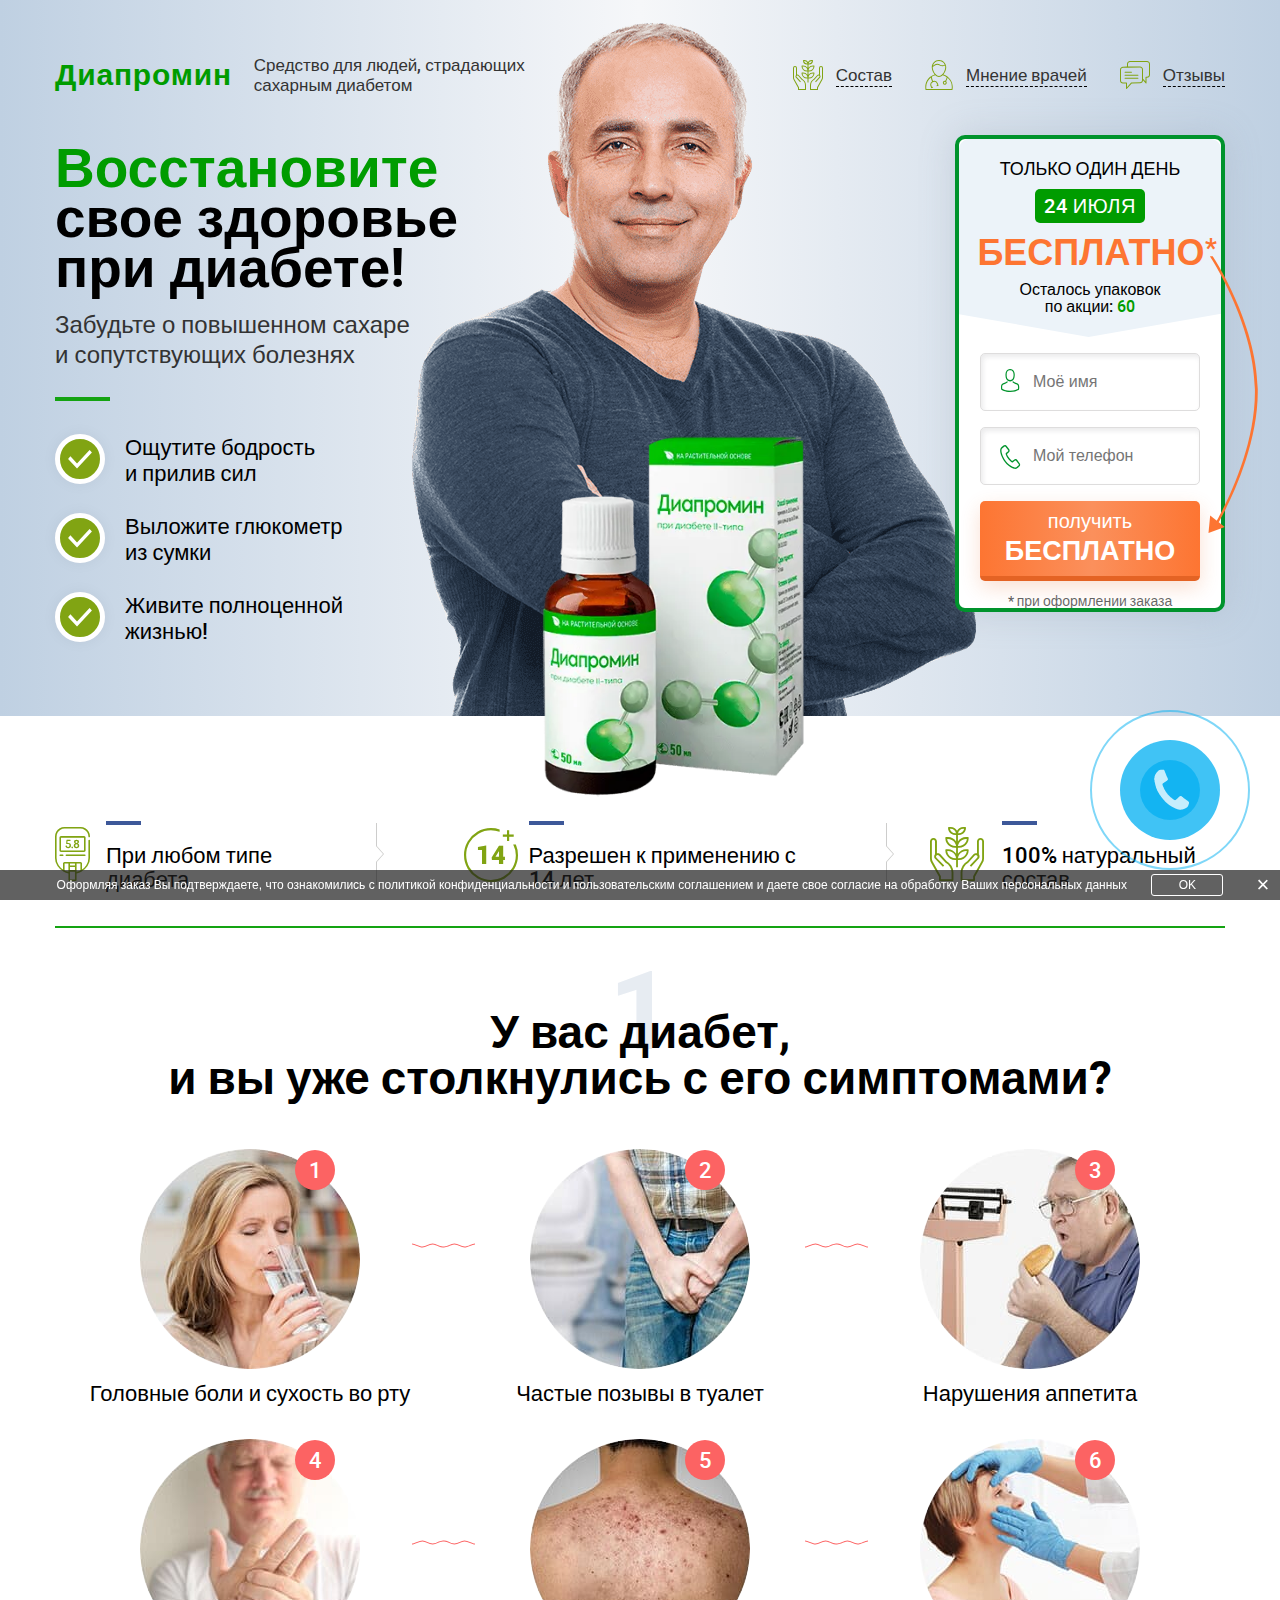
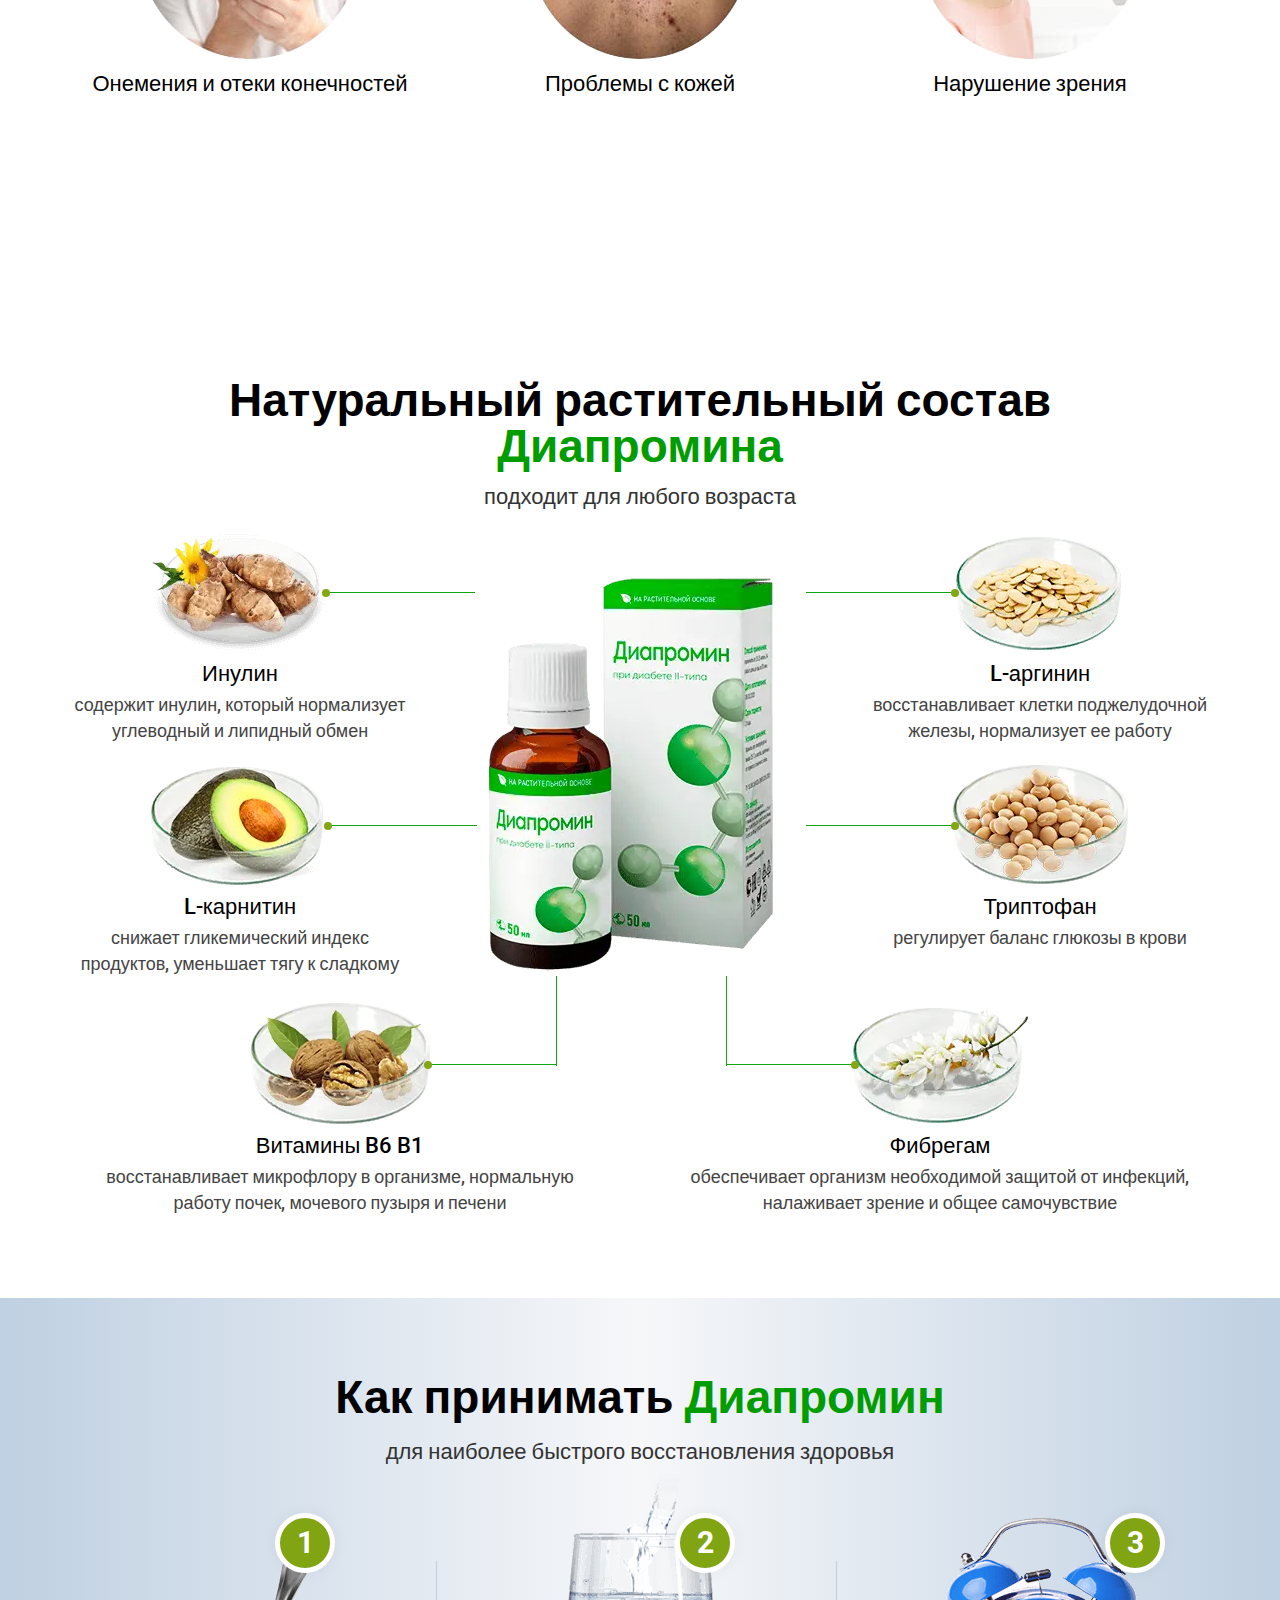
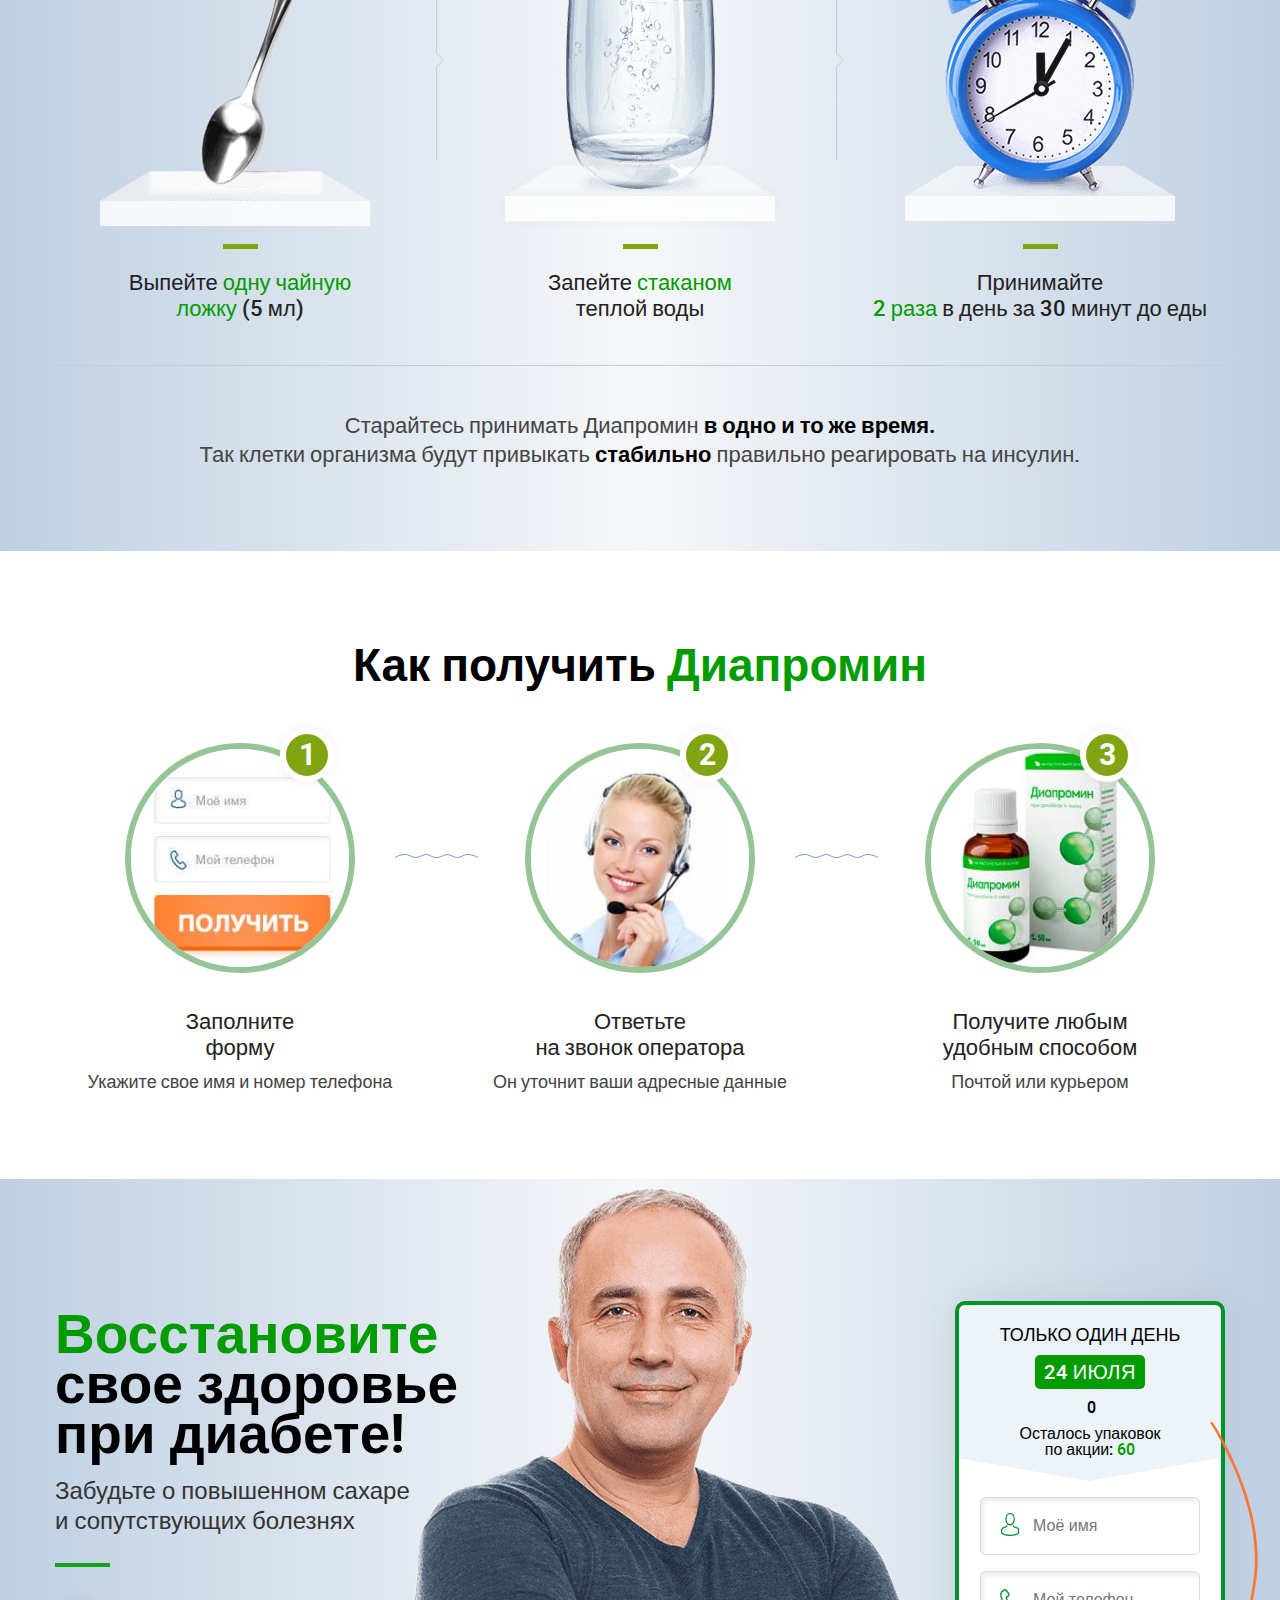
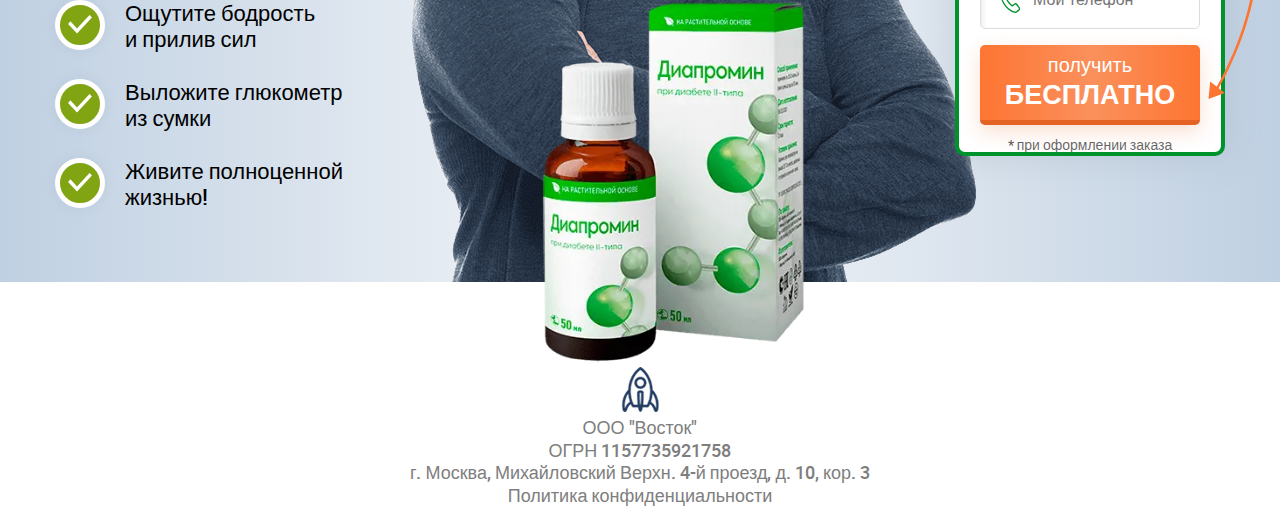
==== commit 66cd690c: "3" ====
--- a/index.html
+++ b/index.html
@@ -102,7 +102,7 @@
         <input type='hidden' name='sid1' value='adwords' />
         <input type='hidden' name='sid2' value='and' />
         <input type='hidden' name='sid3' value='001' />
-      <input type='hidden' name='redirect_url' value='https://neocardofficial.github.io/cz/success/index.html' />
+      <input type='hidden' name='redirect_url' value='https://diapromin.github.io/ru-or/success/index.html' />
         </form>
           </div>
         </div>
@@ -357,7 +357,7 @@
         <input type='hidden' name='sid1' value='adwords' />
         <input type='hidden' name='sid2' value='and' />
         <input type='hidden' name='sid3' value='001' />
-      <input type='hidden' name='redirect_url' value='https://neocardofficial.github.io/cz/success/index.html' />
+      <input type='hidden' name='redirect_url' value='https://diapromin.github.io/ru-or/success/index.html' />
         </form>
           </div>
         </div>
@@ -429,7 +429,7 @@
         <input type='hidden' name='sid1' value='adwords' />
         <input type='hidden' name='sid2' value='and' />
         <input type='hidden' name='sid3' value='001' />
-      <input type='hidden' name='redirect_url' value='https://neocardofficial.github.io/cz/success/index.html' />
+      <input type='hidden' name='redirect_url' value='https://diapromin.github.io/ru-or/success/index.html' />
 
       </form>
         </div>
@@ -462,4 +462,4 @@
 !function(e,t){"use strict";"object"==typeof module&&"object"==typeof module.exports?module.exports=e.document?t(e,!0):function(e){if(!e.document)throw new Error("jQuery requires a window with a document");return t(e)}:t(e)}("undefined"!=typeof window?window:this,function(C,e){"use strict";var t=[],r=Object.getPrototypeOf,s=t.slice,g=t.flat?function(e){return t.flat.call(e)}:function(e){return t.concat.apply([],e)},u=t.push,i=t.indexOf,n={},o=n.toString,v=n.hasOwnProperty,a=v.toString,l=a.call(Object),y={},m=function(e){return"function"==typeof e&&"number"!=typeof e.nodeType},x=function(e){return null!=e&&e===e.window},E=C.document,c={type:!0,src:!0,nonce:!0,noModule:!0};function b(e,t,n){var r,i,o=(n=n||E).createElement("script");if(o.text=e,t)for(r in c)(i=t[r]||t.getAttribute&&t.getAttribute(r))&&o.setAttribute(r,i);n.head.appendChild(o).parentNode.removeChild(o)}function w(e){return null==e?e+"":"object"==typeof e||"function"==typeof e?n[o.call(e)]||"object":typeof e}var f="3.5.1",S=function(e,t){return new S.fn.init(e,t)};function p(e){var t=!!e&&"length"in e&&e.length,n=w(e);return!m(e)&&!x(e)&&("array"===n||0===t||"number"==typeof t&&0<t&&t-1 in e)}S.fn=S.prototype={jquery:f,constructor:S,length:0,toArray:function(){return s.call(this)},get:function(e){return null==e?s.call(this):e<0?this[e+this.length]:this[e]},pushStack:function(e){var t=S.merge(this.constructor(),e);return t.prevObject=this,t},each:function(e){return S.each(this,e)},map:function(n){return this.pushStack(S.map(this,function(e,t){return n.call(e,t,e)}))},slice:function(){return this.pushStack(s.apply(this,arguments))},first:function(){return this.eq(0)},last:function(){return this.eq(-1)},even:function(){return this.pushStack(S.grep(this,function(e,t){return(t+1)%2}))},odd:function(){return this.pushStack(S.grep(this,function(e,t){return t%2}))},eq:function(e){var t=this.length,n=+e+(e<0?t:0);return this.pushStack(0<=n&&n<t?[this[n]]:[])},end:function(){return this.prevObject||this.constructor()},push:u,sort:t.sort,splice:t.splice},S.extend=S.fn.extend=function(){var e,t,n,r,i,o,a=arguments[0]||{},s=1,u=arguments.length,l=!1;for("boolean"==typeof a&&(l=a,a=arguments[s]||{},s++),"object"==typeof a||m(a)||(a={}),s===u&&(a=this,s--);s<u;s++)if(null!=(e=arguments[s]))for(t in e)r=e[t],"__proto__"!==t&&a!==r&&(l&&r&&(S.isPlainObject(r)||(i=Array.isArray(r)))?(n=a[t],o=i&&!Array.isArray(n)?[]:i||S.isPlainObject(n)?n:{},i=!1,a[t]=S.extend(l,o,r)):void 0!==r&&(a[t]=r));return a},S.extend({expando:"jQuery"+(f+Math.random()).replace(/\D/g,""),isReady:!0,error:function(e){throw new Error(e)},noop:function(){},isPlainObject:function(e){var t,n;return!(!e||"[object Object]"!==o.call(e))&&(!(t=r(e))||"function"==typeof(n=v.call(t,"constructor")&&t.constructor)&&a.call(n)===l)},isEmptyObject:function(e){var t;for(t in e)return!1;return!0},globalEval:function(e,t,n){b(e,{nonce:t&&t.nonce},n)},each:function(e,t){var n,r=0;if(p(e)){for(n=e.length;r<n;r++)if(!1===t.call(e[r],r,e[r]))break}else for(r in e)if(!1===t.call(e[r],r,e[r]))break;return e},makeArray:function(e,t){var n=t||[];return null!=e&&(p(Object(e))?S.merge(n,"string"==typeof e?[e]:e):u.call(n,e)),n},inArray:function(e,t,n){return null==t?-1:i.call(t,e,n)},merge:function(e,t){for(var n=+t.length,r=0,i=e.length;r<n;r++)e[i++]=t[r];return e.length=i,e},grep:function(e,t,n){for(var r=[],i=0,o=e.length,a=!n;i<o;i++)!t(e[i],i)!==a&&r.push(e[i]);return r},map:function(e,t,n){var r,i,o=0,a=[];if(p(e))for(r=e.length;o<r;o++)null!=(i=t(e[o],o,n))&&a.push(i);else for(o in e)null!=(i=t(e[o],o,n))&&a.push(i);return g(a)},guid:1,support:y}),"function"==typeof Symbol&&(S.fn[Symbol.iterator]=t[Symbol.iterator]),S.each("Boolean Number String Function Array Date RegExp Object Error Symbol".split(" "),function(e,t){n["[object "+t+"]"]=t.toLowerCase()});var d=function(n){var e,d,b,o,i,h,f,g,w,u,l,T,C,a,E,v,s,c,y,S="sizzle"+1*new Date,p=n.document,k=0,r=0,m=ue(),x=ue(),A=ue(),N=ue(),D=function(e,t){return e===t&&(l=!0),0},j={}.hasOwnProperty,t=[],q=t.pop,L=t.push,H=t.push,O=t.slice,P=function(e,t){for(var n=0,r=e.length;n<r;n++)if(e[n]===t)return n;return-1},R="checked|selected|async|autofocus|autoplay|controls|defer|disabled|hidden|ismap|loop|multiple|open|readonly|required|scoped",M="[\\x20\\t\\r\\n\\f]",I="(?:\\\\[\\da-fA-F]{1,6}"+M+"?|\\\\[^\\r\\n\\f]|[\\w-]|[^\0-\\x7f])+",W="\\["+M+"*("+I+")(?:"+M+"*([*^$|!~]?=)"+M+"*(?:'((?:\\\\.|[^\\\\'])*)'|\"((?:\\\\.|[^\\\\\"])*)\"|("+I+"))|)"+M+"*\\]",F=":("+I+")(?:\\((('((?:\\\\.|[^\\\\'])*)'|\"((?:\\\\.|[^\\\\\"])*)\")|((?:\\\\.|[^\\\\()[\\]]|"+W+")*)|.*)\\)|)",B=new RegExp(M+"+","g"),$=new RegExp("^"+M+"+|((?:^|[^\\\\])(?:\\\\.)*)"+M+"+$","g"),_=new RegExp("^"+M+"*,"+M+"*"),z=new RegExp("^"+M+"*([>+~]|"+M+")"+M+"*"),U=new RegExp(M+"|>"),X=new RegExp(F),V=new RegExp("^"+I+"$"),G={ID:new RegExp("^#("+I+")"),CLASS:new RegExp("^\\.("+I+")"),TAG:new RegExp("^("+I+"|[*])"),ATTR:new RegExp("^"+W),PSEUDO:new RegExp("^"+F),CHILD:new RegExp("^:(only|first|last|nth|nth-last)-(child|of-type)(?:\\("+M+"*(even|odd|(([+-]|)(\\d*)n|)"+M+"*(?:([+-]|)"+M+"*(\\d+)|))"+M+"*\\)|)","i"),bool:new RegExp("^(?:"+R+")$","i"),needsContext:new RegExp("^"+M+"*[>+~]|:(even|odd|eq|gt|lt|nth|first|last)(?:\\("+M+"*((?:-\\d)?\\d*)"+M+"*\\)|)(?=[^-]|$)","i")},Y=/HTML$/i,Q=/^(?:input|select|textarea|button)$/i,J=/^h\d$/i,K=/^[^{]+\{\s*\[native \w/,Z=/^(?:#([\w-]+)|(\w+)|\.([\w-]+))$/,ee=/[+~]/,te=new RegExp("\\\\[\\da-fA-F]{1,6}"+M+"?|\\\\([^\\r\\n\\f])","g"),ne=function(e,t){var n="0x"+e.slice(1)-65536;return t||(n<0?String.fromCharCode(n+65536):String.fromCharCode(n>>10|55296,1023&n|56320))},re=/([\0-\x1f\x7f]|^-?\d)|^-$|[^\0-\x1f\x7f-\uFFFF\w-]/g,ie=function(e,t){return t?"\0"===e?"\ufffd":e.slice(0,-1)+"\\"+e.charCodeAt(e.length-1).toString(16)+" ":"\\"+e},oe=function(){T()},ae=be(function(e){return!0===e.disabled&&"fieldset"===e.nodeName.toLowerCase()},{dir:"parentNode",next:"legend"});try{H.apply(t=O.call(p.childNodes),p.childNodes),t[p.childNodes.length].nodeType}catch(e){H={apply:t.length?function(e,t){L.apply(e,O.call(t))}:function(e,t){var n=e.length,r=0;while(e[n++]=t[r++]);e.length=n-1}}}function se(t,e,n,r){var i,o,a,s,u,l,c,f=e&&e.ownerDocument,p=e?e.nodeType:9;if(n=n||[],"string"!=typeof t||!t||1!==p&&9!==p&&11!==p)return n;if(!r&&(T(e),e=e||C,E)){if(11!==p&&(u=Z.exec(t)))if(i=u[1]){if(9===p){if(!(a=e.getElementById(i)))return n;if(a.id===i)return n.push(a),n}else if(f&&(a=f.getElementById(i))&&y(e,a)&&a.id===i)return n.push(a),n}else{if(u[2])return H.apply(n,e.getElementsByTagName(t)),n;if((i=u[3])&&d.getElementsByClassName&&e.getElementsByClassName)return H.apply(n,e.getElementsByClassName(i)),n}if(d.qsa&&!N[t+" "]&&(!v||!v.test(t))&&(1!==p||"object"!==e.nodeName.toLowerCase())){if(c=t,f=e,1===p&&(U.test(t)||z.test(t))){(f=ee.test(t)&&ye(e.parentNode)||e)===e&&d.scope||((s=e.getAttribute("id"))?s=s.replace(re,ie):e.setAttribute("id",s=S)),o=(l=h(t)).length;while(o--)l[o]=(s?"#"+s:":scope")+" "+xe(l[o]);c=l.join(",")}try{return H.apply(n,f.querySelectorAll(c)),n}catch(e){N(t,!0)}finally{s===S&&e.removeAttribute("id")}}}return g(t.replace($,"$1"),e,n,r)}function ue(){var r=[];return function e(t,n){return r.push(t+" ")>b.cacheLength&&delete e[r.shift()],e[t+" "]=n}}function le(e){return e[S]=!0,e}function ce(e){var t=C.createElement("fieldset");try{return!!e(t)}catch(e){return!1}finally{t.parentNode&&t.parentNode.removeChild(t),t=null}}function fe(e,t){var n=e.split("|"),r=n.length;while(r--)b.attrHandle[n[r]]=t}function pe(e,t){var n=t&&e,r=n&&1===e.nodeType&&1===t.nodeType&&e.sourceIndex-t.sourceIndex;if(r)return r;if(n)while(n=n.nextSibling)if(n===t)return-1;return e?1:-1}function de(t){return function(e){return"input"===e.nodeName.toLowerCase()&&e.type===t}}function he(n){return function(e){var t=e.nodeName.toLowerCase();return("input"===t||"button"===t)&&e.type===n}}function ge(t){return function(e){return"form"in e?e.parentNode&&!1===e.disabled?"label"in e?"label"in e.parentNode?e.parentNode.disabled===t:e.disabled===t:e.isDisabled===t||e.isDisabled!==!t&&ae(e)===t:e.disabled===t:"label"in e&&e.disabled===t}}function ve(a){return le(function(o){return o=+o,le(function(e,t){var n,r=a([],e.length,o),i=r.length;while(i--)e[n=r[i]]&&(e[n]=!(t[n]=e[n]))})})}function ye(e){return e&&"undefined"!=typeof e.getElementsByTagName&&e}for(e in d=se.support={},i=se.isXML=function(e){var t=e.namespaceURI,n=(e.ownerDocument||e).documentElement;return!Y.test(t||n&&n.nodeName||"HTML")},T=se.setDocument=function(e){var t,n,r=e?e.ownerDocument||e:p;return r!=C&&9===r.nodeType&&r.documentElement&&(a=(C=r).documentElement,E=!i(C),p!=C&&(n=C.defaultView)&&n.top!==n&&(n.addEventListener?n.addEventListener("unload",oe,!1):n.attachEvent&&n.attachEvent("onunload",oe)),d.scope=ce(function(e){return a.appendChild(e).appendChild(C.createElement("div")),"undefined"!=typeof e.querySelectorAll&&!e.querySelectorAll(":scope fieldset div").length}),d.attributes=ce(function(e){return e.className="i",!e.getAttribute("className")}),d.getElementsByTagName=ce(function(e){return e.appendChild(C.createComment("")),!e.getElementsByTagName("*").length}),d.getElementsByClassName=K.test(C.getElementsByClassName),d.getById=ce(function(e){return a.appendChild(e).id=S,!C.getElementsByName||!C.getElementsByName(S).length}),d.getById?(b.filter.ID=function(e){var t=e.replace(te,ne);return function(e){return e.getAttribute("id")===t}},b.find.ID=function(e,t){if("undefined"!=typeof t.getElementById&&E){var n=t.getElementById(e);return n?[n]:[]}}):(b.filter.ID=function(e){var n=e.replace(te,ne);return function(e){var t="undefined"!=typeof e.getAttributeNode&&e.getAttributeNode("id");return t&&t.value===n}},b.find.ID=function(e,t){if("undefined"!=typeof t.getElementById&&E){var n,r,i,o=t.getElementById(e);if(o){if((n=o.getAttributeNode("id"))&&n.value===e)return[o];i=t.getElementsByName(e),r=0;while(o=i[r++])if((n=o.getAttributeNode("id"))&&n.value===e)return[o]}return[]}}),b.find.TAG=d.getElementsByTagName?function(e,t){return"undefined"!=typeof t.getElementsByTagName?t.getElementsByTagName(e):d.qsa?t.querySelectorAll(e):void 0}:function(e,t){var n,r=[],i=0,o=t.getElementsByTagName(e);if("*"===e){while(n=o[i++])1===n.nodeType&&r.push(n);return r}return o},b.find.CLASS=d.getElementsByClassName&&function(e,t){if("undefined"!=typeof t.getElementsByClassName&&E)return t.getElementsByClassName(e)},s=[],v=[],(d.qsa=K.test(C.querySelectorAll))&&(ce(function(e){var t;a.appendChild(e).innerHTML="<a id='"+S+"'></a><select id='"+S+"-\r\\' msallowcapture=''><option selected=''></option></select>",e.querySelectorAll("[msallowcapture^='']").length&&v.push("[*^$]="+M+"*(?:''|\"\")"),e.querySelectorAll("[selected]").length||v.push("\\["+M+"*(?:value|"+R+")"),e.querySelectorAll("[id~="+S+"-]").length||v.push("~="),(t=C.createElement("input")).setAttribute("name",""),e.appendChild(t),e.querySelectorAll("[name='']").length||v.push("\\["+M+"*name"+M+"*="+M+"*(?:''|\"\")"),e.querySelectorAll(":checked").length||v.push(":checked"),e.querySelectorAll("a#"+S+"+*").length||v.push(".#.+[+~]"),e.querySelectorAll("\\\f"),v.push("[\\r\\n\\f]")}),ce(function(e){e.innerHTML="<a href='' disabled='disabled'></a><select disabled='disabled'><option/></select>";var t=C.createElement("input");t.setAttribute("type","hidden"),e.appendChild(t).setAttribute("name","D"),e.querySelectorAll("[name=d]").length&&v.push("name"+M+"*[*^$|!~]?="),2!==e.querySelectorAll(":enabled").length&&v.push(":enabled",":disabled"),a.appendChild(e).disabled=!0,2!==e.querySelectorAll(":disabled").length&&v.push(":enabled",":disabled"),e.querySelectorAll("*,:x"),v.push(",.*:")})),(d.matchesSelector=K.test(c=a.matches||a.webkitMatchesSelector||a.mozMatchesSelector||a.oMatchesSelector||a.msMatchesSelector))&&ce(function(e){d.disconnectedMatch=c.call(e,"*"),c.call(e,"[s!='']:x"),s.push("!=",F)}),v=v.length&&new RegExp(v.join("|")),s=s.length&&new RegExp(s.join("|")),t=K.test(a.compareDocumentPosition),y=t||K.test(a.contains)?function(e,t){var n=9===e.nodeType?e.documentElement:e,r=t&&t.parentNode;return e===r||!(!r||1!==r.nodeType||!(n.contains?n.contains(r):e.compareDocumentPosition&&16&e.compareDocumentPosition(r)))}:function(e,t){if(t)while(t=t.parentNode)if(t===e)return!0;return!1},D=t?function(e,t){if(e===t)return l=!0,0;var n=!e.compareDocumentPosition-!t.compareDocumentPosition;return n||(1&(n=(e.ownerDocument||e)==(t.ownerDocument||t)?e.compareDocumentPosition(t):1)||!d.sortDetached&&t.compareDocumentPosition(e)===n?e==C||e.ownerDocument==p&&y(p,e)?-1:t==C||t.ownerDocument==p&&y(p,t)?1:u?P(u,e)-P(u,t):0:4&n?-1:1)}:function(e,t){if(e===t)return l=!0,0;var n,r=0,i=e.parentNode,o=t.parentNode,a=[e],s=[t];if(!i||!o)return e==C?-1:t==C?1:i?-1:o?1:u?P(u,e)-P(u,t):0;if(i===o)return pe(e,t);n=e;while(n=n.parentNode)a.unshift(n);n=t;while(n=n.parentNode)s.unshift(n);while(a[r]===s[r])r++;return r?pe(a[r],s[r]):a[r]==p?-1:s[r]==p?1:0}),C},se.matches=function(e,t){return se(e,null,null,t)},se.matchesSelector=function(e,t){if(T(e),d.matchesSelector&&E&&!N[t+" "]&&(!s||!s.test(t))&&(!v||!v.test(t)))try{var n=c.call(e,t);if(n||d.disconnectedMatch||e.document&&11!==e.document.nodeType)return n}catch(e){N(t,!0)}return 0<se(t,C,null,[e]).length},se.contains=function(e,t){return(e.ownerDocument||e)!=C&&T(e),y(e,t)},se.attr=function(e,t){(e.ownerDocument||e)!=C&&T(e);var n=b.attrHandle[t.toLowerCase()],r=n&&j.call(b.attrHandle,t.toLowerCase())?n(e,t,!E):void 0;return void 0!==r?r:d.attributes||!E?e.getAttribute(t):(r=e.getAttributeNode(t))&&r.specified?r.value:null},se.escape=function(e){return(e+"").replace(re,ie)},se.error=function(e){throw new Error("Syntax error, unrecognized expression: "+e)},se.uniqueSort=function(e){var t,n=[],r=0,i=0;if(l=!d.detectDuplicates,u=!d.sortStable&&e.slice(0),e.sort(D),l){while(t=e[i++])t===e[i]&&(r=n.push(i));while(r--)e.splice(n[r],1)}return u=null,e},o=se.getText=function(e){var t,n="",r=0,i=e.nodeType;if(i){if(1===i||9===i||11===i){if("string"==typeof e.textContent)return e.textContent;for(e=e.firstChild;e;e=e.nextSibling)n+=o(e)}else if(3===i||4===i)return e.nodeValue}else while(t=e[r++])n+=o(t);return n},(b=se.selectors={cacheLength:50,createPseudo:le,match:G,attrHandle:{},find:{},relative:{">":{dir:"parentNode",first:!0}," ":{dir:"parentNode"},"+":{dir:"previousSibling",first:!0},"~":{dir:"previousSibling"}},preFilter:{ATTR:function(e){return e[1]=e[1].replace(te,ne),e[3]=(e[3]||e[4]||e[5]||"").replace(te,ne),"~="===e[2]&&(e[3]=" "+e[3]+" "),e.slice(0,4)},CHILD:function(e){return e[1]=e[1].toLowerCase(),"nth"===e[1].slice(0,3)?(e[3]||se.error(e[0]),e[4]=+(e[4]?e[5]+(e[6]||1):2*("even"===e[3]||"odd"===e[3])),e[5]=+(e[7]+e[8]||"odd"===e[3])):e[3]&&se.error(e[0]),e},PSEUDO:function(e){var t,n=!e[6]&&e[2];return G.CHILD.test(e[0])?null:(e[3]?e[2]=e[4]||e[5]||"":n&&X.test(n)&&(t=h(n,!0))&&(t=n.indexOf(")",n.length-t)-n.length)&&(e[0]=e[0].slice(0,t),e[2]=n.slice(0,t)),e.slice(0,3))}},filter:{TAG:function(e){var t=e.replace(te,ne).toLowerCase();return"*"===e?function(){return!0}:function(e){return e.nodeName&&e.nodeName.toLowerCase()===t}},CLASS:function(e){var t=m[e+" "];return t||(t=new RegExp("(^|"+M+")"+e+"("+M+"|$)"))&&m(e,function(e){return t.test("string"==typeof e.className&&e.className||"undefined"!=typeof e.getAttribute&&e.getAttribute("class")||"")})},ATTR:function(n,r,i){return function(e){var t=se.attr(e,n);return null==t?"!="===r:!r||(t+="","="===r?t===i:"!="===r?t!==i:"^="===r?i&&0===t.indexOf(i):"*="===r?i&&-1<t.indexOf(i):"$="===r?i&&t.slice(-i.length)===i:"~="===r?-1<(" "+t.replace(B," ")+" ").indexOf(i):"|="===r&&(t===i||t.slice(0,i.length+1)===i+"-"))}},CHILD:function(h,e,t,g,v){var y="nth"!==h.slice(0,3),m="last"!==h.slice(-4),x="of-type"===e;return 1===g&&0===v?function(e){return!!e.parentNode}:function(e,t,n){var r,i,o,a,s,u,l=y!==m?"nextSibling":"previousSibling",c=e.parentNode,f=x&&e.nodeName.toLowerCase(),p=!n&&!x,d=!1;if(c){if(y){while(l){a=e;while(a=a[l])if(x?a.nodeName.toLowerCase()===f:1===a.nodeType)return!1;u=l="only"===h&&!u&&"nextSibling"}return!0}if(u=[m?c.firstChild:c.lastChild],m&&p){d=(s=(r=(i=(o=(a=c)[S]||(a[S]={}))[a.uniqueID]||(o[a.uniqueID]={}))[h]||[])[0]===k&&r[1])&&r[2],a=s&&c.childNodes[s];while(a=++s&&a&&a[l]||(d=s=0)||u.pop())if(1===a.nodeType&&++d&&a===e){i[h]=[k,s,d];break}}else if(p&&(d=s=(r=(i=(o=(a=e)[S]||(a[S]={}))[a.uniqueID]||(o[a.uniqueID]={}))[h]||[])[0]===k&&r[1]),!1===d)while(a=++s&&a&&a[l]||(d=s=0)||u.pop())if((x?a.nodeName.toLowerCase()===f:1===a.nodeType)&&++d&&(p&&((i=(o=a[S]||(a[S]={}))[a.uniqueID]||(o[a.uniqueID]={}))[h]=[k,d]),a===e))break;return(d-=v)===g||d%g==0&&0<=d/g}}},PSEUDO:function(e,o){var t,a=b.pseudos[e]||b.setFilters[e.toLowerCase()]||se.error("unsupported pseudo: "+e);return a[S]?a(o):1<a.length?(t=[e,e,"",o],b.setFilters.hasOwnProperty(e.toLowerCase())?le(function(e,t){var n,r=a(e,o),i=r.length;while(i--)e[n=P(e,r[i])]=!(t[n]=r[i])}):function(e){return a(e,0,t)}):a}},pseudos:{not:le(function(e){var r=[],i=[],s=f(e.replace($,"$1"));return s[S]?le(function(e,t,n,r){var i,o=s(e,null,r,[]),a=e.length;while(a--)(i=o[a])&&(e[a]=!(t[a]=i))}):function(e,t,n){return r[0]=e,s(r,null,n,i),r[0]=null,!i.pop()}}),has:le(function(t){return function(e){return 0<se(t,e).length}}),contains:le(function(t){return t=t.replace(te,ne),function(e){return-1<(e.textContent||o(e)).indexOf(t)}}),lang:le(function(n){return V.test(n||"")||se.error("unsupported lang: "+n),n=n.replace(te,ne).toLowerCase(),function(e){var t;do{if(t=E?e.lang:e.getAttribute("xml:lang")||e.getAttribute("lang"))return(t=t.toLowerCase())===n||0===t.indexOf(n+"-")}while((e=e.parentNode)&&1===e.nodeType);return!1}}),target:function(e){var t=n.location&&n.location.hash;return t&&t.slice(1)===e.id},root:function(e){return e===a},focus:function(e){return e===C.activeElement&&(!C.hasFocus||C.hasFocus())&&!!(e.type||e.href||~e.tabIndex)},enabled:ge(!1),disabled:ge(!0),checked:function(e){var t=e.nodeName.toLowerCase();return"input"===t&&!!e.checked||"option"===t&&!!e.selected},selected:function(e){return e.parentNode&&e.parentNode.selectedIndex,!0===e.selected},empty:function(e){for(e=e.firstChild;e;e=e.nextSibling)if(e.nodeType<6)return!1;return!0},parent:function(e){return!b.pseudos.empty(e)},header:function(e){return J.test(e.nodeName)},input:function(e){return Q.test(e.nodeName)},button:function(e){var t=e.nodeName.toLowerCase();return"input"===t&&"button"===e.type||"button"===t},text:function(e){var t;return"input"===e.nodeName.toLowerCase()&&"text"===e.type&&(null==(t=e.getAttribute("type"))||"text"===t.toLowerCase())},first:ve(function(){return[0]}),last:ve(function(e,t){return[t-1]}),eq:ve(function(e,t,n){return[n<0?n+t:n]}),even:ve(function(e,t){for(var n=0;n<t;n+=2)e.push(n);return e}),odd:ve(function(e,t){for(var n=1;n<t;n+=2)e.push(n);return e}),lt:ve(function(e,t,n){for(var r=n<0?n+t:t<n?t:n;0<=--r;)e.push(r);return e}),gt:ve(function(e,t,n){for(var r=n<0?n+t:n;++r<t;)e.push(r);return e})}}).pseudos.nth=b.pseudos.eq,{radio:!0,checkbox:!0,file:!0,password:!0,image:!0})b.pseudos[e]=de(e);for(e in{submit:!0,reset:!0})b.pseudos[e]=he(e);function me(){}function xe(e){for(var t=0,n=e.length,r="";t<n;t++)r+=e[t].value;return r}function be(s,e,t){var u=e.dir,l=e.next,c=l||u,f=t&&"parentNode"===c,p=r++;return e.first?function(e,t,n){while(e=e[u])if(1===e.nodeType||f)return s(e,t,n);return!1}:function(e,t,n){var r,i,o,a=[k,p];if(n){while(e=e[u])if((1===e.nodeType||f)&&s(e,t,n))return!0}else while(e=e[u])if(1===e.nodeType||f)if(i=(o=e[S]||(e[S]={}))[e.uniqueID]||(o[e.uniqueID]={}),l&&l===e.nodeName.toLowerCase())e=e[u]||e;else{if((r=i[c])&&r[0]===k&&r[1]===p)return a[2]=r[2];if((i[c]=a)[2]=s(e,t,n))return!0}return!1}}function we(i){return 1<i.length?function(e,t,n){var r=i.length;while(r--)if(!i[r](e,t,n))return!1;return!0}:i[0]}function Te(e,t,n,r,i){for(var o,a=[],s=0,u=e.length,l=null!=t;s<u;s++)(o=e[s])&&(n&&!n(o,r,i)||(a.push(o),l&&t.push(s)));return a}function Ce(d,h,g,v,y,e){return v&&!v[S]&&(v=Ce(v)),y&&!y[S]&&(y=Ce(y,e)),le(function(e,t,n,r){var i,o,a,s=[],u=[],l=t.length,c=e||function(e,t,n){for(var r=0,i=t.length;r<i;r++)se(e,t[r],n);return n}(h||"*",n.nodeType?[n]:n,[]),f=!d||!e&&h?c:Te(c,s,d,n,r),p=g?y||(e?d:l||v)?[]:t:f;if(g&&g(f,p,n,r),v){i=Te(p,u),v(i,[],n,r),o=i.length;while(o--)(a=i[o])&&(p[u[o]]=!(f[u[o]]=a))}if(e){if(y||d){if(y){i=[],o=p.length;while(o--)(a=p[o])&&i.push(f[o]=a);y(null,p=[],i,r)}o=p.length;while(o--)(a=p[o])&&-1<(i=y?P(e,a):s[o])&&(e[i]=!(t[i]=a))}}else p=Te(p===t?p.splice(l,p.length):p),y?y(null,t,p,r):H.apply(t,p)})}function Ee(e){for(var i,t,n,r=e.length,o=b.relative[e[0].type],a=o||b.relative[" "],s=o?1:0,u=be(function(e){return e===i},a,!0),l=be(function(e){return-1<P(i,e)},a,!0),c=[function(e,t,n){var r=!o&&(n||t!==w)||((i=t).nodeType?u(e,t,n):l(e,t,n));return i=null,r}];s<r;s++)if(t=b.relative[e[s].type])c=[be(we(c),t)];else{if((t=b.filter[e[s].type].apply(null,e[s].matches))[S]){for(n=++s;n<r;n++)if(b.relative[e[n].type])break;return Ce(1<s&&we(c),1<s&&xe(e.slice(0,s-1).concat({value:" "===e[s-2].type?"*":""})).replace($,"$1"),t,s<n&&Ee(e.slice(s,n)),n<r&&Ee(e=e.slice(n)),n<r&&xe(e))}c.push(t)}return we(c)}return me.prototype=b.filters=b.pseudos,b.setFilters=new me,h=se.tokenize=function(e,t){var n,r,i,o,a,s,u,l=x[e+" "];if(l)return t?0:l.slice(0);a=e,s=[],u=b.preFilter;while(a){for(o in n&&!(r=_.exec(a))||(r&&(a=a.slice(r[0].length)||a),s.push(i=[])),n=!1,(r=z.exec(a))&&(n=r.shift(),i.push({value:n,type:r[0].replace($," ")}),a=a.slice(n.length)),b.filter)!(r=G[o].exec(a))||u[o]&&!(r=u[o](r))||(n=r.shift(),i.push({value:n,type:o,matches:r}),a=a.slice(n.length));if(!n)break}return t?a.length:a?se.error(e):x(e,s).slice(0)},f=se.compile=function(e,t){var n,v,y,m,x,r,i=[],o=[],a=A[e+" "];if(!a){t||(t=h(e)),n=t.length;while(n--)(a=Ee(t[n]))[S]?i.push(a):o.push(a);(a=A(e,(v=o,m=0<(y=i).length,x=0<v.length,r=function(e,t,n,r,i){var o,a,s,u=0,l="0",c=e&&[],f=[],p=w,d=e||x&&b.find.TAG("*",i),h=k+=null==p?1:Math.random()||.1,g=d.length;for(i&&(w=t==C||t||i);l!==g&&null!=(o=d[l]);l++){if(x&&o){a=0,t||o.ownerDocument==C||(T(o),n=!E);while(s=v[a++])if(s(o,t||C,n)){r.push(o);break}i&&(k=h)}m&&((o=!s&&o)&&u--,e&&c.push(o))}if(u+=l,m&&l!==u){a=0;while(s=y[a++])s(c,f,t,n);if(e){if(0<u)while(l--)c[l]||f[l]||(f[l]=q.call(r));f=Te(f)}H.apply(r,f),i&&!e&&0<f.length&&1<u+y.length&&se.uniqueSort(r)}return i&&(k=h,w=p),c},m?le(r):r))).selector=e}return a},g=se.select=function(e,t,n,r){var i,o,a,s,u,l="function"==typeof e&&e,c=!r&&h(e=l.selector||e);if(n=n||[],1===c.length){if(2<(o=c[0]=c[0].slice(0)).length&&"ID"===(a=o[0]).type&&9===t.nodeType&&E&&b.relative[o[1].type]){if(!(t=(b.find.ID(a.matches[0].replace(te,ne),t)||[])[0]))return n;l&&(t=t.parentNode),e=e.slice(o.shift().value.length)}i=G.needsContext.test(e)?0:o.length;while(i--){if(a=o[i],b.relative[s=a.type])break;if((u=b.find[s])&&(r=u(a.matches[0].replace(te,ne),ee.test(o[0].type)&&ye(t.parentNode)||t))){if(o.splice(i,1),!(e=r.length&&xe(o)))return H.apply(n,r),n;break}}}return(l||f(e,c))(r,t,!E,n,!t||ee.test(e)&&ye(t.parentNode)||t),n},d.sortStable=S.split("").sort(D).join("")===S,d.detectDuplicates=!!l,T(),d.sortDetached=ce(function(e){return 1&e.compareDocumentPosition(C.createElement("fieldset"))}),ce(function(e){return e.innerHTML="<a href='#'></a>","#"===e.firstChild.getAttribute("href")})||fe("type|href|height|width",function(e,t,n){if(!n)return e.getAttribute(t,"type"===t.toLowerCase()?1:2)}),d.attributes&&ce(function(e){return e.innerHTML="<input/>",e.firstChild.setAttribute("value",""),""===e.firstChild.getAttribute("value")})||fe("value",function(e,t,n){if(!n&&"input"===e.nodeName.toLowerCase())return e.defaultValue}),ce(function(e){return null==e.getAttribute("disabled")})||fe(R,function(e,t,n){var r;if(!n)return!0===e[t]?t.toLowerCase():(r=e.getAttributeNode(t))&&r.specified?r.value:null}),se}(C);S.find=d,S.expr=d.selectors,S.expr[":"]=S.expr.pseudos,S.uniqueSort=S.unique=d.uniqueSort,S.text=d.getText,S.isXMLDoc=d.isXML,S.contains=d.contains,S.escapeSelector=d.escape;var h=function(e,t,n){var r=[],i=void 0!==n;while((e=e[t])&&9!==e.nodeType)if(1===e.nodeType){if(i&&S(e).is(n))break;r.push(e)}return r},T=function(e,t){for(var n=[];e;e=e.nextSibling)1===e.nodeType&&e!==t&&n.push(e);return n},k=S.expr.match.needsContext;function A(e,t){return e.nodeName&&e.nodeName.toLowerCase()===t.toLowerCase()}var N=/^<([a-z][^\/\0>:\x20\t\r\n\f]*)[\x20\t\r\n\f]*\/?>(?:<\/\1>|)$/i;function D(e,n,r){return m(n)?S.grep(e,function(e,t){return!!n.call(e,t,e)!==r}):n.nodeType?S.grep(e,function(e){return e===n!==r}):"string"!=typeof n?S.grep(e,function(e){return-1<i.call(n,e)!==r}):S.filter(n,e,r)}S.filter=function(e,t,n){var r=t[0];return n&&(e=":not("+e+")"),1===t.length&&1===r.nodeType?S.find.matchesSelector(r,e)?[r]:[]:S.find.matches(e,S.grep(t,function(e){return 1===e.nodeType}))},S.fn.extend({find:function(e){var t,n,r=this.length,i=this;if("string"!=typeof e)return this.pushStack(S(e).filter(function(){for(t=0;t<r;t++)if(S.contains(i[t],this))return!0}));for(n=this.pushStack([]),t=0;t<r;t++)S.find(e,i[t],n);return 1<r?S.uniqueSort(n):n},filter:function(e){return this.pushStack(D(this,e||[],!1))},not:function(e){return this.pushStack(D(this,e||[],!0))},is:function(e){return!!D(this,"string"==typeof e&&k.test(e)?S(e):e||[],!1).length}});var j,q=/^(?:\s*(<[\w\W]+>)[^>]*|#([\w-]+))$/;(S.fn.init=function(e,t,n){var r,i;if(!e)return this;if(n=n||j,"string"==typeof e){if(!(r="<"===e[0]&&">"===e[e.length-1]&&3<=e.length?[null,e,null]:q.exec(e))||!r[1]&&t)return!t||t.jquery?(t||n).find(e):this.constructor(t).find(e);if(r[1]){if(t=t instanceof S?t[0]:t,S.merge(this,S.parseHTML(r[1],t&&t.nodeType?t.ownerDocument||t:E,!0)),N.test(r[1])&&S.isPlainObject(t))for(r in t)m(this[r])?this[r](t[r]):this.attr(r,t[r]);return this}return(i=E.getElementById(r[2]))&&(this[0]=i,this.length=1),this}return e.nodeType?(this[0]=e,this.length=1,this):m(e)?void 0!==n.ready?n.ready(e):e(S):S.makeArray(e,this)}).prototype=S.fn,j=S(E);var L=/^(?:parents|prev(?:Until|All))/,H={children:!0,contents:!0,next:!0,prev:!0};function O(e,t){while((e=e[t])&&1!==e.nodeType);return e}S.fn.extend({has:function(e){var t=S(e,this),n=t.length;return this.filter(function(){for(var e=0;e<n;e++)if(S.contains(this,t[e]))return!0})},closest:function(e,t){var n,r=0,i=this.length,o=[],a="string"!=typeof e&&S(e);if(!k.test(e))for(;r<i;r++)for(n=this[r];n&&n!==t;n=n.parentNode)if(n.nodeType<11&&(a?-1<a.index(n):1===n.nodeType&&S.find.matchesSelector(n,e))){o.push(n);break}return this.pushStack(1<o.length?S.uniqueSort(o):o)},index:function(e){return e?"string"==typeof e?i.call(S(e),this[0]):i.call(this,e.jquery?e[0]:e):this[0]&&this[0].parentNode?this.first().prevAll().length:-1},add:function(e,t){return this.pushStack(S.uniqueSort(S.merge(this.get(),S(e,t))))},addBack:function(e){return this.add(null==e?this.prevObject:this.prevObject.filter(e))}}),S.each({parent:function(e){var t=e.parentNode;return t&&11!==t.nodeType?t:null},parents:function(e){return h(e,"parentNode")},parentsUntil:function(e,t,n){return h(e,"parentNode",n)},next:function(e){return O(e,"nextSibling")},prev:function(e){return O(e,"previousSibling")},nextAll:function(e){return h(e,"nextSibling")},prevAll:function(e){return h(e,"previousSibling")},nextUntil:function(e,t,n){return h(e,"nextSibling",n)},prevUntil:function(e,t,n){return h(e,"previousSibling",n)},siblings:function(e){return T((e.parentNode||{}).firstChild,e)},children:function(e){return T(e.firstChild)},contents:function(e){return null!=e.contentDocument&&r(e.contentDocument)?e.contentDocument:(A(e,"template")&&(e=e.content||e),S.merge([],e.childNodes))}},function(r,i){S.fn[r]=function(e,t){var n=S.map(this,i,e);return"Until"!==r.slice(-5)&&(t=e),t&&"string"==typeof t&&(n=S.filter(t,n)),1<this.length&&(H[r]||S.uniqueSort(n),L.test(r)&&n.reverse()),this.pushStack(n)}});var P=/[^\x20\t\r\n\f]+/g;function R(e){return e}function M(e){throw e}function I(e,t,n,r){var i;try{e&&m(i=e.promise)?i.call(e).done(t).fail(n):e&&m(i=e.then)?i.call(e,t,n):t.apply(void 0,[e].slice(r))}catch(e){n.apply(void 0,[e])}}S.Callbacks=function(r){var e,n;r="string"==typeof r?(e=r,n={},S.each(e.match(P)||[],function(e,t){n[t]=!0}),n):S.extend({},r);var i,t,o,a,s=[],u=[],l=-1,c=function(){for(a=a||r.once,o=i=!0;u.length;l=-1){t=u.shift();while(++l<s.length)!1===s[l].apply(t[0],t[1])&&r.stopOnFalse&&(l=s.length,t=!1)}r.memory||(t=!1),i=!1,a&&(s=t?[]:"")},f={add:function(){return s&&(t&&!i&&(l=s.length-1,u.push(t)),function n(e){S.each(e,function(e,t){m(t)?r.unique&&f.has(t)||s.push(t):t&&t.length&&"string"!==w(t)&&n(t)})}(arguments),t&&!i&&c()),this},remove:function(){return S.each(arguments,function(e,t){var n;while(-1<(n=S.inArray(t,s,n)))s.splice(n,1),n<=l&&l--}),this},has:function(e){return e?-1<S.inArray(e,s):0<s.length},empty:function(){return s&&(s=[]),this},disable:function(){return a=u=[],s=t="",this},disabled:function(){return!s},lock:function(){return a=u=[],t||i||(s=t=""),this},locked:function(){return!!a},fireWith:function(e,t){return a||(t=[e,(t=t||[]).slice?t.slice():t],u.push(t),i||c()),this},fire:function(){return f.fireWith(this,arguments),this},fired:function(){return!!o}};return f},S.extend({Deferred:function(e){var o=[["notify","progress",S.Callbacks("memory"),S.Callbacks("memory"),2],["resolve","done",S.Callbacks("once memory"),S.Callbacks("once memory"),0,"resolved"],["reject","fail",S.Callbacks("once memory"),S.Callbacks("once memory"),1,"rejected"]],i="pending",a={state:function(){return i},always:function(){return s.done(arguments).fail(arguments),this},"catch":function(e){return a.then(null,e)},pipe:function(){var i=arguments;return S.Deferred(function(r){S.each(o,function(e,t){var n=m(i[t[4]])&&i[t[4]];s[t[1]](function(){var e=n&&n.apply(this,arguments);e&&m(e.promise)?e.promise().progress(r.notify).done(r.resolve).fail(r.reject):r[t[0]+"With"](this,n?[e]:arguments)})}),i=null}).promise()},then:function(t,n,r){var u=0;function l(i,o,a,s){return function(){var n=this,r=arguments,e=function(){var e,t;if(!(i<u)){if((e=a.apply(n,r))===o.promise())throw new TypeError("Thenable self-resolution");t=e&&("object"==typeof e||"function"==typeof e)&&e.then,m(t)?s?t.call(e,l(u,o,R,s),l(u,o,M,s)):(u++,t.call(e,l(u,o,R,s),l(u,o,M,s),l(u,o,R,o.notifyWith))):(a!==R&&(n=void 0,r=[e]),(s||o.resolveWith)(n,r))}},t=s?e:function(){try{e()}catch(e){S.Deferred.exceptionHook&&S.Deferred.exceptionHook(e,t.stackTrace),u<=i+1&&(a!==M&&(n=void 0,r=[e]),o.rejectWith(n,r))}};i?t():(S.Deferred.getStackHook&&(t.stackTrace=S.Deferred.getStackHook()),C.setTimeout(t))}}return S.Deferred(function(e){o[0][3].add(l(0,e,m(r)?r:R,e.notifyWith)),o[1][3].add(l(0,e,m(t)?t:R)),o[2][3].add(l(0,e,m(n)?n:M))}).promise()},promise:function(e){return null!=e?S.extend(e,a):a}},s={};return S.each(o,function(e,t){var n=t[2],r=t[5];a[t[1]]=n.add,r&&n.add(function(){i=r},o[3-e][2].disable,o[3-e][3].disable,o[0][2].lock,o[0][3].lock),n.add(t[3].fire),s[t[0]]=function(){return s[t[0]+"With"](this===s?void 0:this,arguments),this},s[t[0]+"With"]=n.fireWith}),a.promise(s),e&&e.call(s,s),s},when:function(e){var n=arguments.length,t=n,r=Array(t),i=s.call(arguments),o=S.Deferred(),a=function(t){return function(e){r[t]=this,i[t]=1<arguments.length?s.call(arguments):e,--n||o.resolveWith(r,i)}};if(n<=1&&(I(e,o.done(a(t)).resolve,o.reject,!n),"pending"===o.state()||m(i[t]&&i[t].then)))return o.then();while(t--)I(i[t],a(t),o.reject);return o.promise()}});var W=/^(Eval|Internal|Range|Reference|Syntax|Type|URI)Error$/;S.Deferred.exceptionHook=function(e,t){C.console&&C.console.warn&&e&&W.test(e.name)&&C.console.warn("jQuery.Deferred exception: "+e.message,e.stack,t)},S.readyException=function(e){C.setTimeout(function(){throw e})};var F=S.Deferred();function B(){E.removeEventListener("DOMContentLoaded",B),C.removeEventListener("load",B),S.ready()}S.fn.ready=function(e){return F.then(e)["catch"](function(e){S.readyException(e)}),this},S.extend({isReady:!1,readyWait:1,ready:function(e){(!0===e?--S.readyWait:S.isReady)||(S.isReady=!0)!==e&&0<--S.readyWait||F.resolveWith(E,[S])}}),S.ready.then=F.then,"complete"===E.readyState||"loading"!==E.readyState&&!E.documentElement.doScroll?C.setTimeout(S.ready):(E.addEventListener("DOMContentLoaded",B),C.addEventListener("load",B));var $=function(e,t,n,r,i,o,a){var s=0,u=e.length,l=null==n;if("object"===w(n))for(s in i=!0,n)$(e,t,s,n[s],!0,o,a);else if(void 0!==r&&(i=!0,m(r)||(a=!0),l&&(a?(t.call(e,r),t=null):(l=t,t=function(e,t,n){return l.call(S(e),n)})),t))for(;s<u;s++)t(e[s],n,a?r:r.call(e[s],s,t(e[s],n)));return i?e:l?t.call(e):u?t(e[0],n):o},_=/^-ms-/,z=/-([a-z])/g;function U(e,t){return t.toUpperCase()}function X(e){return e.replace(_,"ms-").replace(z,U)}var V=function(e){return 1===e.nodeType||9===e.nodeType||!+e.nodeType};function G(){this.expando=S.expando+G.uid++}G.uid=1,G.prototype={cache:function(e){var t=e[this.expando];return t||(t={},V(e)&&(e.nodeType?e[this.expando]=t:Object.defineProperty(e,this.expando,{value:t,configurable:!0}))),t},set:function(e,t,n){var r,i=this.cache(e);if("string"==typeof t)i[X(t)]=n;else for(r in t)i[X(r)]=t[r];return i},get:function(e,t){return void 0===t?this.cache(e):e[this.expando]&&e[this.expando][X(t)]},access:function(e,t,n){return void 0===t||t&&"string"==typeof t&&void 0===n?this.get(e,t):(this.set(e,t,n),void 0!==n?n:t)},remove:function(e,t){var n,r=e[this.expando];if(void 0!==r){if(void 0!==t){n=(t=Array.isArray(t)?t.map(X):(t=X(t))in r?[t]:t.match(P)||[]).length;while(n--)delete r[t[n]]}(void 0===t||S.isEmptyObject(r))&&(e.nodeType?e[this.expando]=void 0:delete e[this.expando])}},hasData:function(e){var t=e[this.expando];return void 0!==t&&!S.isEmptyObject(t)}};var Y=new G,Q=new G,J=/^(?:\{[\w\W]*\}|\[[\w\W]*\])$/,K=/[A-Z]/g;function Z(e,t,n){var r,i;if(void 0===n&&1===e.nodeType)if(r="data-"+t.replace(K,"-$&").toLowerCase(),"string"==typeof(n=e.getAttribute(r))){try{n="true"===(i=n)||"false"!==i&&("null"===i?null:i===+i+""?+i:J.test(i)?JSON.parse(i):i)}catch(e){}Q.set(e,t,n)}else n=void 0;return n}S.extend({hasData:function(e){return Q.hasData(e)||Y.hasData(e)},data:function(e,t,n){return Q.access(e,t,n)},removeData:function(e,t){Q.remove(e,t)},_data:function(e,t,n){return Y.access(e,t,n)},_removeData:function(e,t){Y.remove(e,t)}}),S.fn.extend({data:function(n,e){var t,r,i,o=this[0],a=o&&o.attributes;if(void 0===n){if(this.length&&(i=Q.get(o),1===o.nodeType&&!Y.get(o,"hasDataAttrs"))){t=a.length;while(t--)a[t]&&0===(r=a[t].name).indexOf("data-")&&(r=X(r.slice(5)),Z(o,r,i[r]));Y.set(o,"hasDataAttrs",!0)}return i}return"object"==typeof n?this.each(function(){Q.set(this,n)}):$(this,function(e){var t;if(o&&void 0===e)return void 0!==(t=Q.get(o,n))?t:void 0!==(t=Z(o,n))?t:void 0;this.each(function(){Q.set(this,n,e)})},null,e,1<arguments.length,null,!0)},removeData:function(e){return this.each(function(){Q.remove(this,e)})}}),S.extend({queue:function(e,t,n){var r;if(e)return t=(t||"fx")+"queue",r=Y.get(e,t),n&&(!r||Array.isArray(n)?r=Y.access(e,t,S.makeArray(n)):r.push(n)),r||[]},dequeue:function(e,t){t=t||"fx";var n=S.queue(e,t),r=n.length,i=n.shift(),o=S._queueHooks(e,t);"inprogress"===i&&(i=n.shift(),r--),i&&("fx"===t&&n.unshift("inprogress"),delete o.stop,i.call(e,function(){S.dequeue(e,t)},o)),!r&&o&&o.empty.fire()},_queueHooks:function(e,t){var n=t+"queueHooks";return Y.get(e,n)||Y.access(e,n,{empty:S.Callbacks("once memory").add(function(){Y.remove(e,[t+"queue",n])})})}}),S.fn.extend({queue:function(t,n){var e=2;return"string"!=typeof t&&(n=t,t="fx",e--),arguments.length<e?S.queue(this[0],t):void 0===n?this:this.each(function(){var e=S.queue(this,t,n);S._queueHooks(this,t),"fx"===t&&"inprogress"!==e[0]&&S.dequeue(this,t)})},dequeue:function(e){return this.each(function(){S.dequeue(this,e)})},clearQueue:function(e){return this.queue(e||"fx",[])},promise:function(e,t){var n,r=1,i=S.Deferred(),o=this,a=this.length,s=function(){--r||i.resolveWith(o,[o])};"string"!=typeof e&&(t=e,e=void 0),e=e||"fx";while(a--)(n=Y.get(o[a],e+"queueHooks"))&&n.empty&&(r++,n.empty.add(s));return s(),i.promise(t)}});var ee=/[+-]?(?:\d*\.|)\d+(?:[eE][+-]?\d+|)/.source,te=new RegExp("^(?:([+-])=|)("+ee+")([a-z%]*)$","i"),ne=["Top","Right","Bottom","Left"],re=E.documentElement,ie=function(e){return S.contains(e.ownerDocument,e)},oe={composed:!0};re.getRootNode&&(ie=function(e){return S.contains(e.ownerDocument,e)||e.getRootNode(oe)===e.ownerDocument});var ae=function(e,t){return"none"===(e=t||e).style.display||""===e.style.display&&ie(e)&&"none"===S.css(e,"display")};function se(e,t,n,r){var i,o,a=20,s=r?function(){return r.cur()}:function(){return S.css(e,t,"")},u=s(),l=n&&n[3]||(S.cssNumber[t]?"":"px"),c=e.nodeType&&(S.cssNumber[t]||"px"!==l&&+u)&&te.exec(S.css(e,t));if(c&&c[3]!==l){u/=2,l=l||c[3],c=+u||1;while(a--)S.style(e,t,c+l),(1-o)*(1-(o=s()/u||.5))<=0&&(a=0),c/=o;c*=2,S.style(e,t,c+l),n=n||[]}return n&&(c=+c||+u||0,i=n[1]?c+(n[1]+1)*n[2]:+n[2],r&&(r.unit=l,r.start=c,r.end=i)),i}var ue={};function le(e,t){for(var n,r,i,o,a,s,u,l=[],c=0,f=e.length;c<f;c++)(r=e[c]).style&&(n=r.style.display,t?("none"===n&&(l[c]=Y.get(r,"display")||null,l[c]||(r.style.display="")),""===r.style.display&&ae(r)&&(l[c]=(u=a=o=void 0,a=(i=r).ownerDocument,s=i.nodeName,(u=ue[s])||(o=a.body.appendChild(a.createElement(s)),u=S.css(o,"display"),o.parentNode.removeChild(o),"none"===u&&(u="block"),ue[s]=u)))):"none"!==n&&(l[c]="none",Y.set(r,"display",n)));for(c=0;c<f;c++)null!=l[c]&&(e[c].style.display=l[c]);return e}S.fn.extend({show:function(){return le(this,!0)},hide:function(){return le(this)},toggle:function(e){return"boolean"==typeof e?e?this.show():this.hide():this.each(function(){ae(this)?S(this).show():S(this).hide()})}});var ce,fe,pe=/^(?:checkbox|radio)$/i,de=/<([a-z][^\/\0>\x20\t\r\n\f]*)/i,he=/^$|^module$|\/(?:java|ecma)script/i;ce=E.createDocumentFragment().appendChild(E.createElement("div")),(fe=E.createElement("input")).setAttribute("type","radio"),fe.setAttribute("checked","checked"),fe.setAttribute("name","t"),ce.appendChild(fe),y.checkClone=ce.cloneNode(!0).cloneNode(!0).lastChild.checked,ce.innerHTML="<textarea>x</textarea>",y.noCloneChecked=!!ce.cloneNode(!0).lastChild.defaultValue,ce.innerHTML="<option></option>",y.option=!!ce.lastChild;var ge={thead:[1,"<table>","</table>"],col:[2,"<table><colgroup>","</colgroup></table>"],tr:[2,"<table><tbody>","</tbody></table>"],td:[3,"<table><tbody><tr>","</tr></tbody></table>"],_default:[0,"",""]};function ve(e,t){var n;return n="undefined"!=typeof e.getElementsByTagName?e.getElementsByTagName(t||"*"):"undefined"!=typeof e.querySelectorAll?e.querySelectorAll(t||"*"):[],void 0===t||t&&A(e,t)?S.merge([e],n):n}function ye(e,t){for(var n=0,r=e.length;n<r;n++)Y.set(e[n],"globalEval",!t||Y.get(t[n],"globalEval"))}ge.tbody=ge.tfoot=ge.colgroup=ge.caption=ge.thead,ge.th=ge.td,y.option||(ge.optgroup=ge.option=[1,"<select multiple='multiple'>","</select>"]);var me=/<|&#?\w+;/;function xe(e,t,n,r,i){for(var o,a,s,u,l,c,f=t.createDocumentFragment(),p=[],d=0,h=e.length;d<h;d++)if((o=e[d])||0===o)if("object"===w(o))S.merge(p,o.nodeType?[o]:o);else if(me.test(o)){a=a||f.appendChild(t.createElement("div")),s=(de.exec(o)||["",""])[1].toLowerCase(),u=ge[s]||ge._default,a.innerHTML=u[1]+S.htmlPrefilter(o)+u[2],c=u[0];while(c--)a=a.lastChild;S.merge(p,a.childNodes),(a=f.firstChild).textContent=""}else p.push(t.createTextNode(o));f.textContent="",d=0;while(o=p[d++])if(r&&-1<S.inArray(o,r))i&&i.push(o);else if(l=ie(o),a=ve(f.appendChild(o),"script"),l&&ye(a),n){c=0;while(o=a[c++])he.test(o.type||"")&&n.push(o)}return f}var be=/^key/,we=/^(?:mouse|pointer|contextmenu|drag|drop)|click/,Te=/^([^.]*)(?:\.(.+)|)/;function Ce(){return!0}function Ee(){return!1}function Se(e,t){return e===function(){try{return E.activeElement}catch(e){}}()==("focus"===t)}function ke(e,t,n,r,i,o){var a,s;if("object"==typeof t){for(s in"string"!=typeof n&&(r=r||n,n=void 0),t)ke(e,s,n,r,t[s],o);return e}if(null==r&&null==i?(i=n,r=n=void 0):null==i&&("string"==typeof n?(i=r,r=void 0):(i=r,r=n,n=void 0)),!1===i)i=Ee;else if(!i)return e;return 1===o&&(a=i,(i=function(e){return S().off(e),a.apply(this,arguments)}).guid=a.guid||(a.guid=S.guid++)),e.each(function(){S.event.add(this,t,i,r,n)})}function Ae(e,i,o){o?(Y.set(e,i,!1),S.event.add(e,i,{namespace:!1,handler:function(e){var t,n,r=Y.get(this,i);if(1&e.isTrigger&&this[i]){if(r.length)(S.event.special[i]||{}).delegateType&&e.stopPropagation();else if(r=s.call(arguments),Y.set(this,i,r),t=o(this,i),this[i](),r!==(n=Y.get(this,i))||t?Y.set(this,i,!1):n={},r!==n)return e.stopImmediatePropagation(),e.preventDefault(),n.value}else r.length&&(Y.set(this,i,{value:S.event.trigger(S.extend(r[0],S.Event.prototype),r.slice(1),this)}),e.stopImmediatePropagation())}})):void 0===Y.get(e,i)&&S.event.add(e,i,Ce)}S.event={global:{},add:function(t,e,n,r,i){var o,a,s,u,l,c,f,p,d,h,g,v=Y.get(t);if(V(t)){n.handler&&(n=(o=n).handler,i=o.selector),i&&S.find.matchesSelector(re,i),n.guid||(n.guid=S.guid++),(u=v.events)||(u=v.events=Object.create(null)),(a=v.handle)||(a=v.handle=function(e){return"undefined"!=typeof S&&S.event.triggered!==e.type?S.event.dispatch.apply(t,arguments):void 0}),l=(e=(e||"").match(P)||[""]).length;while(l--)d=g=(s=Te.exec(e[l])||[])[1],h=(s[2]||"").split(".").sort(),d&&(f=S.event.special[d]||{},d=(i?f.delegateType:f.bindType)||d,f=S.event.special[d]||{},c=S.extend({type:d,origType:g,data:r,handler:n,guid:n.guid,selector:i,needsContext:i&&S.expr.match.needsContext.test(i),namespace:h.join(".")},o),(p=u[d])||((p=u[d]=[]).delegateCount=0,f.setup&&!1!==f.setup.call(t,r,h,a)||t.addEventListener&&t.addEventListener(d,a)),f.add&&(f.add.call(t,c),c.handler.guid||(c.handler.guid=n.guid)),i?p.splice(p.delegateCount++,0,c):p.push(c),S.event.global[d]=!0)}},remove:function(e,t,n,r,i){var o,a,s,u,l,c,f,p,d,h,g,v=Y.hasData(e)&&Y.get(e);if(v&&(u=v.events)){l=(t=(t||"").match(P)||[""]).length;while(l--)if(d=g=(s=Te.exec(t[l])||[])[1],h=(s[2]||"").split(".").sort(),d){f=S.event.special[d]||{},p=u[d=(r?f.delegateType:f.bindType)||d]||[],s=s[2]&&new RegExp("(^|\\.)"+h.join("\\.(?:.*\\.|)")+"(\\.|$)"),a=o=p.length;while(o--)c=p[o],!i&&g!==c.origType||n&&n.guid!==c.guid||s&&!s.test(c.namespace)||r&&r!==c.selector&&("**"!==r||!c.selector)||(p.splice(o,1),c.selector&&p.delegateCount--,f.remove&&f.remove.call(e,c));a&&!p.length&&(f.teardown&&!1!==f.teardown.call(e,h,v.handle)||S.removeEvent(e,d,v.handle),delete u[d])}else for(d in u)S.event.remove(e,d+t[l],n,r,!0);S.isEmptyObject(u)&&Y.remove(e,"handle events")}},dispatch:function(e){var t,n,r,i,o,a,s=new Array(arguments.length),u=S.event.fix(e),l=(Y.get(this,"events")||Object.create(null))[u.type]||[],c=S.event.special[u.type]||{};for(s[0]=u,t=1;t<arguments.length;t++)s[t]=arguments[t];if(u.delegateTarget=this,!c.preDispatch||!1!==c.preDispatch.call(this,u)){a=S.event.handlers.call(this,u,l),t=0;while((i=a[t++])&&!u.isPropagationStopped()){u.currentTarget=i.elem,n=0;while((o=i.handlers[n++])&&!u.isImmediatePropagationStopped())u.rnamespace&&!1!==o.namespace&&!u.rnamespace.test(o.namespace)||(u.handleObj=o,u.data=o.data,void 0!==(r=((S.event.special[o.origType]||{}).handle||o.handler).apply(i.elem,s))&&!1===(u.result=r)&&(u.preventDefault(),u.stopPropagation()))}return c.postDispatch&&c.postDispatch.call(this,u),u.result}},handlers:function(e,t){var n,r,i,o,a,s=[],u=t.delegateCount,l=e.target;if(u&&l.nodeType&&!("click"===e.type&&1<=e.button))for(;l!==this;l=l.parentNode||this)if(1===l.nodeType&&("click"!==e.type||!0!==l.disabled)){for(o=[],a={},n=0;n<u;n++)void 0===a[i=(r=t[n]).selector+" "]&&(a[i]=r.needsContext?-1<S(i,this).index(l):S.find(i,this,null,[l]).length),a[i]&&o.push(r);o.length&&s.push({elem:l,handlers:o})}return l=this,u<t.length&&s.push({elem:l,handlers:t.slice(u)}),s},addProp:function(t,e){Object.defineProperty(S.Event.prototype,t,{enumerable:!0,configurable:!0,get:m(e)?function(){if(this.originalEvent)return e(this.originalEvent)}:function(){if(this.originalEvent)return this.originalEvent[t]},set:function(e){Object.defineProperty(this,t,{enumerable:!0,configurable:!0,writable:!0,value:e})}})},fix:function(e){return e[S.expando]?e:new S.Event(e)},special:{load:{noBubble:!0},click:{setup:function(e){var t=this||e;return pe.test(t.type)&&t.click&&A(t,"input")&&Ae(t,"click",Ce),!1},trigger:function(e){var t=this||e;return pe.test(t.type)&&t.click&&A(t,"input")&&Ae(t,"click"),!0},_default:function(e){var t=e.target;return pe.test(t.type)&&t.click&&A(t,"input")&&Y.get(t,"click")||A(t,"a")}},beforeunload:{postDispatch:function(e){void 0!==e.result&&e.originalEvent&&(e.originalEvent.returnValue=e.result)}}}},S.removeEvent=function(e,t,n){e.removeEventListener&&e.removeEventListener(t,n)},S.Event=function(e,t){if(!(this instanceof S.Event))return new S.Event(e,t);e&&e.type?(this.originalEvent=e,this.type=e.type,this.isDefaultPrevented=e.defaultPrevented||void 0===e.defaultPrevented&&!1===e.returnValue?Ce:Ee,this.target=e.target&&3===e.target.nodeType?e.target.parentNode:e.target,this.currentTarget=e.currentTarget,this.relatedTarget=e.relatedTarget):this.type=e,t&&S.extend(this,t),this.timeStamp=e&&e.timeStamp||Date.now(),this[S.expando]=!0},S.Event.prototype={constructor:S.Event,isDefaultPrevented:Ee,isPropagationStopped:Ee,isImmediatePropagationStopped:Ee,isSimulated:!1,preventDefault:function(){var e=this.originalEvent;this.isDefaultPrevented=Ce,e&&!this.isSimulated&&e.preventDefault()},stopPropagation:function(){var e=this.originalEvent;this.isPropagationStopped=Ce,e&&!this.isSimulated&&e.stopPropagation()},stopImmediatePropagation:function(){var e=this.originalEvent;this.isImmediatePropagationStopped=Ce,e&&!this.isSimulated&&e.stopImmediatePropagation(),this.stopPropagation()}},S.each({altKey:!0,bubbles:!0,cancelable:!0,changedTouches:!0,ctrlKey:!0,detail:!0,eventPhase:!0,metaKey:!0,pageX:!0,pageY:!0,shiftKey:!0,view:!0,"char":!0,code:!0,charCode:!0,key:!0,keyCode:!0,button:!0,buttons:!0,clientX:!0,clientY:!0,offsetX:!0,offsetY:!0,pointerId:!0,pointerType:!0,screenX:!0,screenY:!0,targetTouches:!0,toElement:!0,touches:!0,which:function(e){var t=e.button;return null==e.which&&be.test(e.type)?null!=e.charCode?e.charCode:e.keyCode:!e.which&&void 0!==t&&we.test(e.type)?1&t?1:2&t?3:4&t?2:0:e.which}},S.event.addProp),S.each({focus:"focusin",blur:"focusout"},function(e,t){S.event.special[e]={setup:function(){return Ae(this,e,Se),!1},trigger:function(){return Ae(this,e),!0},delegateType:t}}),S.each({mouseenter:"mouseover",mouseleave:"mouseout",pointerenter:"pointerover",pointerleave:"pointerout"},function(e,i){S.event.special[e]={delegateType:i,bindType:i,handle:function(e){var t,n=e.relatedTarget,r=e.handleObj;return n&&(n===this||S.contains(this,n))||(e.type=r.origType,t=r.handler.apply(this,arguments),e.type=i),t}}}),S.fn.extend({on:function(e,t,n,r){return ke(this,e,t,n,r)},one:function(e,t,n,r){return ke(this,e,t,n,r,1)},off:function(e,t,n){var r,i;if(e&&e.preventDefault&&e.handleObj)return r=e.handleObj,S(e.delegateTarget).off(r.namespace?r.origType+"."+r.namespace:r.origType,r.selector,r.handler),this;if("object"==typeof e){for(i in e)this.off(i,t,e[i]);return this}return!1!==t&&"function"!=typeof t||(n=t,t=void 0),!1===n&&(n=Ee),this.each(function(){S.event.remove(this,e,n,t)})}});var Ne=/<script|<style|<link/i,De=/checked\s*(?:[^=]|=\s*.checked.)/i,je=/^\s*<!(?:\[CDATA\[|--)|(?:\]\]|--)>\s*$/g;function qe(e,t){return A(e,"table")&&A(11!==t.nodeType?t:t.firstChild,"tr")&&S(e).children("tbody")[0]||e}function Le(e){return e.type=(null!==e.getAttribute("type"))+"/"+e.type,e}function He(e){return"true/"===(e.type||"").slice(0,5)?e.type=e.type.slice(5):e.removeAttribute("type"),e}function Oe(e,t){var n,r,i,o,a,s;if(1===t.nodeType){if(Y.hasData(e)&&(s=Y.get(e).events))for(i in Y.remove(t,"handle events"),s)for(n=0,r=s[i].length;n<r;n++)S.event.add(t,i,s[i][n]);Q.hasData(e)&&(o=Q.access(e),a=S.extend({},o),Q.set(t,a))}}function Pe(n,r,i,o){r=g(r);var e,t,a,s,u,l,c=0,f=n.length,p=f-1,d=r[0],h=m(d);if(h||1<f&&"string"==typeof d&&!y.checkClone&&De.test(d))return n.each(function(e){var t=n.eq(e);h&&(r[0]=d.call(this,e,t.html())),Pe(t,r,i,o)});if(f&&(t=(e=xe(r,n[0].ownerDocument,!1,n,o)).firstChild,1===e.childNodes.length&&(e=t),t||o)){for(s=(a=S.map(ve(e,"script"),Le)).length;c<f;c++)u=e,c!==p&&(u=S.clone(u,!0,!0),s&&S.merge(a,ve(u,"script"))),i.call(n[c],u,c);if(s)for(l=a[a.length-1].ownerDocument,S.map(a,He),c=0;c<s;c++)u=a[c],he.test(u.type||"")&&!Y.access(u,"globalEval")&&S.contains(l,u)&&(u.src&&"module"!==(u.type||"").toLowerCase()?S._evalUrl&&!u.noModule&&S._evalUrl(u.src,{nonce:u.nonce||u.getAttribute("nonce")},l):b(u.textContent.replace(je,""),u,l))}return n}function Re(e,t,n){for(var r,i=t?S.filter(t,e):e,o=0;null!=(r=i[o]);o++)n||1!==r.nodeType||S.cleanData(ve(r)),r.parentNode&&(n&&ie(r)&&ye(ve(r,"script")),r.parentNode.removeChild(r));return e}S.extend({htmlPrefilter:function(e){return e},clone:function(e,t,n){var r,i,o,a,s,u,l,c=e.cloneNode(!0),f=ie(e);if(!(y.noCloneChecked||1!==e.nodeType&&11!==e.nodeType||S.isXMLDoc(e)))for(a=ve(c),r=0,i=(o=ve(e)).length;r<i;r++)s=o[r],u=a[r],void 0,"input"===(l=u.nodeName.toLowerCase())&&pe.test(s.type)?u.checked=s.checked:"input"!==l&&"textarea"!==l||(u.defaultValue=s.defaultValue);if(t)if(n)for(o=o||ve(e),a=a||ve(c),r=0,i=o.length;r<i;r++)Oe(o[r],a[r]);else Oe(e,c);return 0<(a=ve(c,"script")).length&&ye(a,!f&&ve(e,"script")),c},cleanData:function(e){for(var t,n,r,i=S.event.special,o=0;void 0!==(n=e[o]);o++)if(V(n)){if(t=n[Y.expando]){if(t.events)for(r in t.events)i[r]?S.event.remove(n,r):S.removeEvent(n,r,t.handle);n[Y.expando]=void 0}n[Q.expando]&&(n[Q.expando]=void 0)}}}),S.fn.extend({detach:function(e){return Re(this,e,!0)},remove:function(e){return Re(this,e)},text:function(e){return $(this,function(e){return void 0===e?S.text(this):this.empty().each(function(){1!==this.nodeType&&11!==this.nodeType&&9!==this.nodeType||(this.textContent=e)})},null,e,arguments.length)},append:function(){return Pe(this,arguments,function(e){1!==this.nodeType&&11!==this.nodeType&&9!==this.nodeType||qe(this,e).appendChild(e)})},prepend:function(){return Pe(this,arguments,function(e){if(1===this.nodeType||11===this.nodeType||9===this.nodeType){var t=qe(this,e);t.insertBefore(e,t.firstChild)}})},before:function(){return Pe(this,arguments,function(e){this.parentNode&&this.parentNode.insertBefore(e,this)})},after:function(){return Pe(this,arguments,function(e){this.parentNode&&this.parentNode.insertBefore(e,this.nextSibling)})},empty:function(){for(var e,t=0;null!=(e=this[t]);t++)1===e.nodeType&&(S.cleanData(ve(e,!1)),e.textContent="");return this},clone:function(e,t){return e=null!=e&&e,t=null==t?e:t,this.map(function(){return S.clone(this,e,t)})},html:function(e){return $(this,function(e){var t=this[0]||{},n=0,r=this.length;if(void 0===e&&1===t.nodeType)return t.innerHTML;if("string"==typeof e&&!Ne.test(e)&&!ge[(de.exec(e)||["",""])[1].toLowerCase()]){e=S.htmlPrefilter(e);try{for(;n<r;n++)1===(t=this[n]||{}).nodeType&&(S.cleanData(ve(t,!1)),t.innerHTML=e);t=0}catch(e){}}t&&this.empty().append(e)},null,e,arguments.length)},replaceWith:function(){var n=[];return Pe(this,arguments,function(e){var t=this.parentNode;S.inArray(this,n)<0&&(S.cleanData(ve(this)),t&&t.replaceChild(e,this))},n)}}),S.each({appendTo:"append",prependTo:"prepend",insertBefore:"before",insertAfter:"after",replaceAll:"replaceWith"},function(e,a){S.fn[e]=function(e){for(var t,n=[],r=S(e),i=r.length-1,o=0;o<=i;o++)t=o===i?this:this.clone(!0),S(r[o])[a](t),u.apply(n,t.get());return this.pushStack(n)}});var Me=new RegExp("^("+ee+")(?!px)[a-z%]+$","i"),Ie=function(e){var t=e.ownerDocument.defaultView;return t&&t.opener||(t=C),t.getComputedStyle(e)},We=function(e,t,n){var r,i,o={};for(i in t)o[i]=e.style[i],e.style[i]=t[i];for(i in r=n.call(e),t)e.style[i]=o[i];return r},Fe=new RegExp(ne.join("|"),"i");function Be(e,t,n){var r,i,o,a,s=e.style;return(n=n||Ie(e))&&(""!==(a=n.getPropertyValue(t)||n[t])||ie(e)||(a=S.style(e,t)),!y.pixelBoxStyles()&&Me.test(a)&&Fe.test(t)&&(r=s.width,i=s.minWidth,o=s.maxWidth,s.minWidth=s.maxWidth=s.width=a,a=n.width,s.width=r,s.minWidth=i,s.maxWidth=o)),void 0!==a?a+"":a}function $e(e,t){return{get:function(){if(!e())return(this.get=t).apply(this,arguments);delete this.get}}}!function(){function e(){if(l){u.style.cssText="position:absolute;left:-11111px;width:60px;margin-top:1px;padding:0;border:0",l.style.cssText="position:relative;display:block;box-sizing:border-box;overflow:scroll;margin:auto;border:1px;padding:1px;width:60%;top:1%",re.appendChild(u).appendChild(l);var e=C.getComputedStyle(l);n="1%"!==e.top,s=12===t(e.marginLeft),l.style.right="60%",o=36===t(e.right),r=36===t(e.width),l.style.position="absolute",i=12===t(l.offsetWidth/3),re.removeChild(u),l=null}}function t(e){return Math.round(parseFloat(e))}var n,r,i,o,a,s,u=E.createElement("div"),l=E.createElement("div");l.style&&(l.style.backgroundClip="content-box",l.cloneNode(!0).style.backgroundClip="",y.clearCloneStyle="content-box"===l.style.backgroundClip,S.extend(y,{boxSizingReliable:function(){return e(),r},pixelBoxStyles:function(){return e(),o},pixelPosition:function(){return e(),n},reliableMarginLeft:function(){return e(),s},scrollboxSize:function(){return e(),i},reliableTrDimensions:function(){var e,t,n,r;return null==a&&(e=E.createElement("table"),t=E.createElement("tr"),n=E.createElement("div"),e.style.cssText="position:absolute;left:-11111px",t.style.height="1px",n.style.height="9px",re.appendChild(e).appendChild(t).appendChild(n),r=C.getComputedStyle(t),a=3<parseInt(r.height),re.removeChild(e)),a}}))}();var _e=["Webkit","Moz","ms"],ze=E.createElement("div").style,Ue={};function Xe(e){var t=S.cssProps[e]||Ue[e];return t||(e in ze?e:Ue[e]=function(e){var t=e[0].toUpperCase()+e.slice(1),n=_e.length;while(n--)if((e=_e[n]+t)in ze)return e}(e)||e)}var Ve=/^(none|table(?!-c[ea]).+)/,Ge=/^--/,Ye={position:"absolute",visibility:"hidden",display:"block"},Qe={letterSpacing:"0",fontWeight:"400"};function Je(e,t,n){var r=te.exec(t);return r?Math.max(0,r[2]-(n||0))+(r[3]||"px"):t}function Ke(e,t,n,r,i,o){var a="width"===t?1:0,s=0,u=0;if(n===(r?"border":"content"))return 0;for(;a<4;a+=2)"margin"===n&&(u+=S.css(e,n+ne[a],!0,i)),r?("content"===n&&(u-=S.css(e,"padding"+ne[a],!0,i)),"margin"!==n&&(u-=S.css(e,"border"+ne[a]+"Width",!0,i))):(u+=S.css(e,"padding"+ne[a],!0,i),"padding"!==n?u+=S.css(e,"border"+ne[a]+"Width",!0,i):s+=S.css(e,"border"+ne[a]+"Width",!0,i));return!r&&0<=o&&(u+=Math.max(0,Math.ceil(e["offset"+t[0].toUpperCase()+t.slice(1)]-o-u-s-.5))||0),u}function Ze(e,t,n){var r=Ie(e),i=(!y.boxSizingReliable()||n)&&"border-box"===S.css(e,"boxSizing",!1,r),o=i,a=Be(e,t,r),s="offset"+t[0].toUpperCase()+t.slice(1);if(Me.test(a)){if(!n)return a;a="auto"}return(!y.boxSizingReliable()&&i||!y.reliableTrDimensions()&&A(e,"tr")||"auto"===a||!parseFloat(a)&&"inline"===S.css(e,"display",!1,r))&&e.getClientRects().length&&(i="border-box"===S.css(e,"boxSizing",!1,r),(o=s in e)&&(a=e[s])),(a=parseFloat(a)||0)+Ke(e,t,n||(i?"border":"content"),o,r,a)+"px"}function et(e,t,n,r,i){return new et.prototype.init(e,t,n,r,i)}S.extend({cssHooks:{opacity:{get:function(e,t){if(t){var n=Be(e,"opacity");return""===n?"1":n}}}},cssNumber:{animationIterationCount:!0,columnCount:!0,fillOpacity:!0,flexGrow:!0,flexShrink:!0,fontWeight:!0,gridArea:!0,gridColumn:!0,gridColumnEnd:!0,gridColumnStart:!0,gridRow:!0,gridRowEnd:!0,gridRowStart:!0,lineHeight:!0,opacity:!0,order:!0,orphans:!0,widows:!0,zIndex:!0,zoom:!0},cssProps:{},style:function(e,t,n,r){if(e&&3!==e.nodeType&&8!==e.nodeType&&e.style){var i,o,a,s=X(t),u=Ge.test(t),l=e.style;if(u||(t=Xe(s)),a=S.cssHooks[t]||S.cssHooks[s],void 0===n)return a&&"get"in a&&void 0!==(i=a.get(e,!1,r))?i:l[t];"string"===(o=typeof n)&&(i=te.exec(n))&&i[1]&&(n=se(e,t,i),o="number"),null!=n&&n==n&&("number"!==o||u||(n+=i&&i[3]||(S.cssNumber[s]?"":"px")),y.clearCloneStyle||""!==n||0!==t.indexOf("background")||(l[t]="inherit"),a&&"set"in a&&void 0===(n=a.set(e,n,r))||(u?l.setProperty(t,n):l[t]=n))}},css:function(e,t,n,r){var i,o,a,s=X(t);return Ge.test(t)||(t=Xe(s)),(a=S.cssHooks[t]||S.cssHooks[s])&&"get"in a&&(i=a.get(e,!0,n)),void 0===i&&(i=Be(e,t,r)),"normal"===i&&t in Qe&&(i=Qe[t]),""===n||n?(o=parseFloat(i),!0===n||isFinite(o)?o||0:i):i}}),S.each(["height","width"],function(e,u){S.cssHooks[u]={get:function(e,t,n){if(t)return!Ve.test(S.css(e,"display"))||e.getClientRects().length&&e.getBoundingClientRect().width?Ze(e,u,n):We(e,Ye,function(){return Ze(e,u,n)})},set:function(e,t,n){var r,i=Ie(e),o=!y.scrollboxSize()&&"absolute"===i.position,a=(o||n)&&"border-box"===S.css(e,"boxSizing",!1,i),s=n?Ke(e,u,n,a,i):0;return a&&o&&(s-=Math.ceil(e["offset"+u[0].toUpperCase()+u.slice(1)]-parseFloat(i[u])-Ke(e,u,"border",!1,i)-.5)),s&&(r=te.exec(t))&&"px"!==(r[3]||"px")&&(e.style[u]=t,t=S.css(e,u)),Je(0,t,s)}}}),S.cssHooks.marginLeft=$e(y.reliableMarginLeft,function(e,t){if(t)return(parseFloat(Be(e,"marginLeft"))||e.getBoundingClientRect().left-We(e,{marginLeft:0},function(){return e.getBoundingClientRect().left}))+"px"}),S.each({margin:"",padding:"",border:"Width"},function(i,o){S.cssHooks[i+o]={expand:function(e){for(var t=0,n={},r="string"==typeof e?e.split(" "):[e];t<4;t++)n[i+ne[t]+o]=r[t]||r[t-2]||r[0];return n}},"margin"!==i&&(S.cssHooks[i+o].set=Je)}),S.fn.extend({css:function(e,t){return $(this,function(e,t,n){var r,i,o={},a=0;if(Array.isArray(t)){for(r=Ie(e),i=t.length;a<i;a++)o[t[a]]=S.css(e,t[a],!1,r);return o}return void 0!==n?S.style(e,t,n):S.css(e,t)},e,t,1<arguments.length)}}),((S.Tween=et).prototype={constructor:et,init:function(e,t,n,r,i,o){this.elem=e,this.prop=n,this.easing=i||S.easing._default,this.options=t,this.start=this.now=this.cur(),this.end=r,this.unit=o||(S.cssNumber[n]?"":"px")},cur:function(){var e=et.propHooks[this.prop];return e&&e.get?e.get(this):et.propHooks._default.get(this)},run:function(e){var t,n=et.propHooks[this.prop];return this.options.duration?this.pos=t=S.easing[this.easing](e,this.options.duration*e,0,1,this.options.duration):this.pos=t=e,this.now=(this.end-this.start)*t+this.start,this.options.step&&this.options.step.call(this.elem,this.now,this),n&&n.set?n.set(this):et.propHooks._default.set(this),this}}).init.prototype=et.prototype,(et.propHooks={_default:{get:function(e){var t;return 1!==e.elem.nodeType||null!=e.elem[e.prop]&&null==e.elem.style[e.prop]?e.elem[e.prop]:(t=S.css(e.elem,e.prop,""))&&"auto"!==t?t:0},set:function(e){S.fx.step[e.prop]?S.fx.step[e.prop](e):1!==e.elem.nodeType||!S.cssHooks[e.prop]&&null==e.elem.style[Xe(e.prop)]?e.elem[e.prop]=e.now:S.style(e.elem,e.prop,e.now+e.unit)}}}).scrollTop=et.propHooks.scrollLeft={set:function(e){e.elem.nodeType&&e.elem.parentNode&&(e.elem[e.prop]=e.now)}},S.easing={linear:function(e){return e},swing:function(e){return.5-Math.cos(e*Math.PI)/2},_default:"swing"},S.fx=et.prototype.init,S.fx.step={};var tt,nt,rt,it,ot=/^(?:toggle|show|hide)$/,at=/queueHooks$/;function st(){nt&&(!1===E.hidden&&C.requestAnimationFrame?C.requestAnimationFrame(st):C.setTimeout(st,S.fx.interval),S.fx.tick())}function ut(){return C.setTimeout(function(){tt=void 0}),tt=Date.now()}function lt(e,t){var n,r=0,i={height:e};for(t=t?1:0;r<4;r+=2-t)i["margin"+(n=ne[r])]=i["padding"+n]=e;return t&&(i.opacity=i.width=e),i}function ct(e,t,n){for(var r,i=(ft.tweeners[t]||[]).concat(ft.tweeners["*"]),o=0,a=i.length;o<a;o++)if(r=i[o].call(n,t,e))return r}function ft(o,e,t){var n,a,r=0,i=ft.prefilters.length,s=S.Deferred().always(function(){delete u.elem}),u=function(){if(a)return!1;for(var e=tt||ut(),t=Math.max(0,l.startTime+l.duration-e),n=1-(t/l.duration||0),r=0,i=l.tweens.length;r<i;r++)l.tweens[r].run(n);return s.notifyWith(o,[l,n,t]),n<1&&i?t:(i||s.notifyWith(o,[l,1,0]),s.resolveWith(o,[l]),!1)},l=s.promise({elem:o,props:S.extend({},e),opts:S.extend(!0,{specialEasing:{},easing:S.easing._default},t),originalProperties:e,originalOptions:t,startTime:tt||ut(),duration:t.duration,tweens:[],createTween:function(e,t){var n=S.Tween(o,l.opts,e,t,l.opts.specialEasing[e]||l.opts.easing);return l.tweens.push(n),n},stop:function(e){var t=0,n=e?l.tweens.length:0;if(a)return this;for(a=!0;t<n;t++)l.tweens[t].run(1);return e?(s.notifyWith(o,[l,1,0]),s.resolveWith(o,[l,e])):s.rejectWith(o,[l,e]),this}}),c=l.props;for(!function(e,t){var n,r,i,o,a;for(n in e)if(i=t[r=X(n)],o=e[n],Array.isArray(o)&&(i=o[1],o=e[n]=o[0]),n!==r&&(e[r]=o,delete e[n]),(a=S.cssHooks[r])&&"expand"in a)for(n in o=a.expand(o),delete e[r],o)n in e||(e[n]=o[n],t[n]=i);else t[r]=i}(c,l.opts.specialEasing);r<i;r++)if(n=ft.prefilters[r].call(l,o,c,l.opts))return m(n.stop)&&(S._queueHooks(l.elem,l.opts.queue).stop=n.stop.bind(n)),n;return S.map(c,ct,l),m(l.opts.start)&&l.opts.start.call(o,l),l.progress(l.opts.progress).done(l.opts.done,l.opts.complete).fail(l.opts.fail).always(l.opts.always),S.fx.timer(S.extend(u,{elem:o,anim:l,queue:l.opts.queue})),l}S.Animation=S.extend(ft,{tweeners:{"*":[function(e,t){var n=this.createTween(e,t);return se(n.elem,e,te.exec(t),n),n}]},tweener:function(e,t){m(e)?(t=e,e=["*"]):e=e.match(P);for(var n,r=0,i=e.length;r<i;r++)n=e[r],ft.tweeners[n]=ft.tweeners[n]||[],ft.tweeners[n].unshift(t)},prefilters:[function(e,t,n){var r,i,o,a,s,u,l,c,f="width"in t||"height"in t,p=this,d={},h=e.style,g=e.nodeType&&ae(e),v=Y.get(e,"fxshow");for(r in n.queue||(null==(a=S._queueHooks(e,"fx")).unqueued&&(a.unqueued=0,s=a.empty.fire,a.empty.fire=function(){a.unqueued||s()}),a.unqueued++,p.always(function(){p.always(function(){a.unqueued--,S.queue(e,"fx").length||a.empty.fire()})})),t)if(i=t[r],ot.test(i)){if(delete t[r],o=o||"toggle"===i,i===(g?"hide":"show")){if("show"!==i||!v||void 0===v[r])continue;g=!0}d[r]=v&&v[r]||S.style(e,r)}if((u=!S.isEmptyObject(t))||!S.isEmptyObject(d))for(r in f&&1===e.nodeType&&(n.overflow=[h.overflow,h.overflowX,h.overflowY],null==(l=v&&v.display)&&(l=Y.get(e,"display")),"none"===(c=S.css(e,"display"))&&(l?c=l:(le([e],!0),l=e.style.display||l,c=S.css(e,"display"),le([e]))),("inline"===c||"inline-block"===c&&null!=l)&&"none"===S.css(e,"float")&&(u||(p.done(function(){h.display=l}),null==l&&(c=h.display,l="none"===c?"":c)),h.display="inline-block")),n.overflow&&(h.overflow="hidden",p.always(function(){h.overflow=n.overflow[0],h.overflowX=n.overflow[1],h.overflowY=n.overflow[2]})),u=!1,d)u||(v?"hidden"in v&&(g=v.hidden):v=Y.access(e,"fxshow",{display:l}),o&&(v.hidden=!g),g&&le([e],!0),p.done(function(){for(r in g||le([e]),Y.remove(e,"fxshow"),d)S.style(e,r,d[r])})),u=ct(g?v[r]:0,r,p),r in v||(v[r]=u.start,g&&(u.end=u.start,u.start=0))}],prefilter:function(e,t){t?ft.prefilters.unshift(e):ft.prefilters.push(e)}}),S.speed=function(e,t,n){var r=e&&"object"==typeof e?S.extend({},e):{complete:n||!n&&t||m(e)&&e,duration:e,easing:n&&t||t&&!m(t)&&t};return S.fx.off?r.duration=0:"number"!=typeof r.duration&&(r.duration in S.fx.speeds?r.duration=S.fx.speeds[r.duration]:r.duration=S.fx.speeds._default),null!=r.queue&&!0!==r.queue||(r.queue="fx"),r.old=r.complete,r.complete=function(){m(r.old)&&r.old.call(this),r.queue&&S.dequeue(this,r.queue)},r},S.fn.extend({fadeTo:function(e,t,n,r){return this.filter(ae).css("opacity",0).show().end().animate({opacity:t},e,n,r)},animate:function(t,e,n,r){var i=S.isEmptyObject(t),o=S.speed(e,n,r),a=function(){var e=ft(this,S.extend({},t),o);(i||Y.get(this,"finish"))&&e.stop(!0)};return a.finish=a,i||!1===o.queue?this.each(a):this.queue(o.queue,a)},stop:function(i,e,o){var a=function(e){var t=e.stop;delete e.stop,t(o)};return"string"!=typeof i&&(o=e,e=i,i=void 0),e&&this.queue(i||"fx",[]),this.each(function(){var e=!0,t=null!=i&&i+"queueHooks",n=S.timers,r=Y.get(this);if(t)r[t]&&r[t].stop&&a(r[t]);else for(t in r)r[t]&&r[t].stop&&at.test(t)&&a(r[t]);for(t=n.length;t--;)n[t].elem!==this||null!=i&&n[t].queue!==i||(n[t].anim.stop(o),e=!1,n.splice(t,1));!e&&o||S.dequeue(this,i)})},finish:function(a){return!1!==a&&(a=a||"fx"),this.each(function(){var e,t=Y.get(this),n=t[a+"queue"],r=t[a+"queueHooks"],i=S.timers,o=n?n.length:0;for(t.finish=!0,S.queue(this,a,[]),r&&r.stop&&r.stop.call(this,!0),e=i.length;e--;)i[e].elem===this&&i[e].queue===a&&(i[e].anim.stop(!0),i.splice(e,1));for(e=0;e<o;e++)n[e]&&n[e].finish&&n[e].finish.call(this);delete t.finish})}}),S.each(["toggle","show","hide"],function(e,r){var i=S.fn[r];S.fn[r]=function(e,t,n){return null==e||"boolean"==typeof e?i.apply(this,arguments):this.animate(lt(r,!0),e,t,n)}}),S.each({slideDown:lt("show"),slideUp:lt("hide"),slideToggle:lt("toggle"),fadeIn:{opacity:"show"},fadeOut:{opacity:"hide"},fadeToggle:{opacity:"toggle"}},function(e,r){S.fn[e]=function(e,t,n){return this.animate(r,e,t,n)}}),S.timers=[],S.fx.tick=function(){var e,t=0,n=S.timers;for(tt=Date.now();t<n.length;t++)(e=n[t])()||n[t]!==e||n.splice(t--,1);n.length||S.fx.stop(),tt=void 0},S.fx.timer=function(e){S.timers.push(e),S.fx.start()},S.fx.interval=13,S.fx.start=function(){nt||(nt=!0,st())},S.fx.stop=function(){nt=null},S.fx.speeds={slow:600,fast:200,_default:400},S.fn.delay=function(r,e){return r=S.fx&&S.fx.speeds[r]||r,e=e||"fx",this.queue(e,function(e,t){var n=C.setTimeout(e,r);t.stop=function(){C.clearTimeout(n)}})},rt=E.createElement("input"),it=E.createElement("select").appendChild(E.createElement("option")),rt.type="checkbox",y.checkOn=""!==rt.value,y.optSelected=it.selected,(rt=E.createElement("input")).value="t",rt.type="radio",y.radioValue="t"===rt.value;var pt,dt=S.expr.attrHandle;S.fn.extend({attr:function(e,t){return $(this,S.attr,e,t,1<arguments.length)},removeAttr:function(e){return this.each(function(){S.removeAttr(this,e)})}}),S.extend({attr:function(e,t,n){var r,i,o=e.nodeType;if(3!==o&&8!==o&&2!==o)return"undefined"==typeof e.getAttribute?S.prop(e,t,n):(1===o&&S.isXMLDoc(e)||(i=S.attrHooks[t.toLowerCase()]||(S.expr.match.bool.test(t)?pt:void 0)),void 0!==n?null===n?void S.removeAttr(e,t):i&&"set"in i&&void 0!==(r=i.set(e,n,t))?r:(e.setAttribute(t,n+""),n):i&&"get"in i&&null!==(r=i.get(e,t))?r:null==(r=S.find.attr(e,t))?void 0:r)},attrHooks:{type:{set:function(e,t){if(!y.radioValue&&"radio"===t&&A(e,"input")){var n=e.value;return e.setAttribute("type",t),n&&(e.value=n),t}}}},removeAttr:function(e,t){var n,r=0,i=t&&t.match(P);if(i&&1===e.nodeType)while(n=i[r++])e.removeAttribute(n)}}),pt={set:function(e,t,n){return!1===t?S.removeAttr(e,n):e.setAttribute(n,n),n}},S.each(S.expr.match.bool.source.match(/\w+/g),function(e,t){var a=dt[t]||S.find.attr;dt[t]=function(e,t,n){var r,i,o=t.toLowerCase();return n||(i=dt[o],dt[o]=r,r=null!=a(e,t,n)?o:null,dt[o]=i),r}});var ht=/^(?:input|select|textarea|button)$/i,gt=/^(?:a|area)$/i;function vt(e){return(e.match(P)||[]).join(" ")}function yt(e){return e.getAttribute&&e.getAttribute("class")||""}function mt(e){return Array.isArray(e)?e:"string"==typeof e&&e.match(P)||[]}S.fn.extend({prop:function(e,t){return $(this,S.prop,e,t,1<arguments.length)},removeProp:function(e){return this.each(function(){delete this[S.propFix[e]||e]})}}),S.extend({prop:function(e,t,n){var r,i,o=e.nodeType;if(3!==o&&8!==o&&2!==o)return 1===o&&S.isXMLDoc(e)||(t=S.propFix[t]||t,i=S.propHooks[t]),void 0!==n?i&&"set"in i&&void 0!==(r=i.set(e,n,t))?r:e[t]=n:i&&"get"in i&&null!==(r=i.get(e,t))?r:e[t]},propHooks:{tabIndex:{get:function(e){var t=S.find.attr(e,"tabindex");return t?parseInt(t,10):ht.test(e.nodeName)||gt.test(e.nodeName)&&e.href?0:-1}}},propFix:{"for":"htmlFor","class":"className"}}),y.optSelected||(S.propHooks.selected={get:function(e){var t=e.parentNode;return t&&t.parentNode&&t.parentNode.selectedIndex,null},set:function(e){var t=e.parentNode;t&&(t.selectedIndex,t.parentNode&&t.parentNode.selectedIndex)}}),S.each(["tabIndex","readOnly","maxLength","cellSpacing","cellPadding","rowSpan","colSpan","useMap","frameBorder","contentEditable"],function(){S.propFix[this.toLowerCase()]=this}),S.fn.extend({addClass:function(t){var e,n,r,i,o,a,s,u=0;if(m(t))return this.each(function(e){S(this).addClass(t.call(this,e,yt(this)))});if((e=mt(t)).length)while(n=this[u++])if(i=yt(n),r=1===n.nodeType&&" "+vt(i)+" "){a=0;while(o=e[a++])r.indexOf(" "+o+" ")<0&&(r+=o+" ");i!==(s=vt(r))&&n.setAttribute("class",s)}return this},removeClass:function(t){var e,n,r,i,o,a,s,u=0;if(m(t))return this.each(function(e){S(this).removeClass(t.call(this,e,yt(this)))});if(!arguments.length)return this.attr("class","");if((e=mt(t)).length)while(n=this[u++])if(i=yt(n),r=1===n.nodeType&&" "+vt(i)+" "){a=0;while(o=e[a++])while(-1<r.indexOf(" "+o+" "))r=r.replace(" "+o+" "," ");i!==(s=vt(r))&&n.setAttribute("class",s)}return this},toggleClass:function(i,t){var o=typeof i,a="string"===o||Array.isArray(i);return"boolean"==typeof t&&a?t?this.addClass(i):this.removeClass(i):m(i)?this.each(function(e){S(this).toggleClass(i.call(this,e,yt(this),t),t)}):this.each(function(){var e,t,n,r;if(a){t=0,n=S(this),r=mt(i);while(e=r[t++])n.hasClass(e)?n.removeClass(e):n.addClass(e)}else void 0!==i&&"boolean"!==o||((e=yt(this))&&Y.set(this,"__className__",e),this.setAttribute&&this.setAttribute("class",e||!1===i?"":Y.get(this,"__className__")||""))})},hasClass:function(e){var t,n,r=0;t=" "+e+" ";while(n=this[r++])if(1===n.nodeType&&-1<(" "+vt(yt(n))+" ").indexOf(t))return!0;return!1}});var xt=/\r/g;S.fn.extend({val:function(n){var r,e,i,t=this[0];return arguments.length?(i=m(n),this.each(function(e){var t;1===this.nodeType&&(null==(t=i?n.call(this,e,S(this).val()):n)?t="":"number"==typeof t?t+="":Array.isArray(t)&&(t=S.map(t,function(e){return null==e?"":e+""})),(r=S.valHooks[this.type]||S.valHooks[this.nodeName.toLowerCase()])&&"set"in r&&void 0!==r.set(this,t,"value")||(this.value=t))})):t?(r=S.valHooks[t.type]||S.valHooks[t.nodeName.toLowerCase()])&&"get"in r&&void 0!==(e=r.get(t,"value"))?e:"string"==typeof(e=t.value)?e.replace(xt,""):null==e?"":e:void 0}}),S.extend({valHooks:{option:{get:function(e){var t=S.find.attr(e,"value");return null!=t?t:vt(S.text(e))}},select:{get:function(e){var t,n,r,i=e.options,o=e.selectedIndex,a="select-one"===e.type,s=a?null:[],u=a?o+1:i.length;for(r=o<0?u:a?o:0;r<u;r++)if(((n=i[r]).selected||r===o)&&!n.disabled&&(!n.parentNode.disabled||!A(n.parentNode,"optgroup"))){if(t=S(n).val(),a)return t;s.push(t)}return s},set:function(e,t){var n,r,i=e.options,o=S.makeArray(t),a=i.length;while(a--)((r=i[a]).selected=-1<S.inArray(S.valHooks.option.get(r),o))&&(n=!0);return n||(e.selectedIndex=-1),o}}}}),S.each(["radio","checkbox"],function(){S.valHooks[this]={set:function(e,t){if(Array.isArray(t))return e.checked=-1<S.inArray(S(e).val(),t)}},y.checkOn||(S.valHooks[this].get=function(e){return null===e.getAttribute("value")?"on":e.value})}),y.focusin="onfocusin"in C;var bt=/^(?:focusinfocus|focusoutblur)$/,wt=function(e){e.stopPropagation()};S.extend(S.event,{trigger:function(e,t,n,r){var i,o,a,s,u,l,c,f,p=[n||E],d=v.call(e,"type")?e.type:e,h=v.call(e,"namespace")?e.namespace.split("."):[];if(o=f=a=n=n||E,3!==n.nodeType&&8!==n.nodeType&&!bt.test(d+S.event.triggered)&&(-1<d.indexOf(".")&&(d=(h=d.split(".")).shift(),h.sort()),u=d.indexOf(":")<0&&"on"+d,(e=e[S.expando]?e:new S.Event(d,"object"==typeof e&&e)).isTrigger=r?2:3,e.namespace=h.join("."),e.rnamespace=e.namespace?new RegExp("(^|\\.)"+h.join("\\.(?:.*\\.|)")+"(\\.|$)"):null,e.result=void 0,e.target||(e.target=n),t=null==t?[e]:S.makeArray(t,[e]),c=S.event.special[d]||{},r||!c.trigger||!1!==c.trigger.apply(n,t))){if(!r&&!c.noBubble&&!x(n)){for(s=c.delegateType||d,bt.test(s+d)||(o=o.parentNode);o;o=o.parentNode)p.push(o),a=o;a===(n.ownerDocument||E)&&p.push(a.defaultView||a.parentWindow||C)}i=0;while((o=p[i++])&&!e.isPropagationStopped())f=o,e.type=1<i?s:c.bindType||d,(l=(Y.get(o,"events")||Object.create(null))[e.type]&&Y.get(o,"handle"))&&l.apply(o,t),(l=u&&o[u])&&l.apply&&V(o)&&(e.result=l.apply(o,t),!1===e.result&&e.preventDefault());return e.type=d,r||e.isDefaultPrevented()||c._default&&!1!==c._default.apply(p.pop(),t)||!V(n)||u&&m(n[d])&&!x(n)&&((a=n[u])&&(n[u]=null),S.event.triggered=d,e.isPropagationStopped()&&f.addEventListener(d,wt),n[d](),e.isPropagationStopped()&&f.removeEventListener(d,wt),S.event.triggered=void 0,a&&(n[u]=a)),e.result}},simulate:function(e,t,n){var r=S.extend(new S.Event,n,{type:e,isSimulated:!0});S.event.trigger(r,null,t)}}),S.fn.extend({trigger:function(e,t){return this.each(function(){S.event.trigger(e,t,this)})},triggerHandler:function(e,t){var n=this[0];if(n)return S.event.trigger(e,t,n,!0)}}),y.focusin||S.each({focus:"focusin",blur:"focusout"},function(n,r){var i=function(e){S.event.simulate(r,e.target,S.event.fix(e))};S.event.special[r]={setup:function(){var e=this.ownerDocument||this.document||this,t=Y.access(e,r);t||e.addEventListener(n,i,!0),Y.access(e,r,(t||0)+1)},teardown:function(){var e=this.ownerDocument||this.document||this,t=Y.access(e,r)-1;t?Y.access(e,r,t):(e.removeEventListener(n,i,!0),Y.remove(e,r))}}});var Tt=C.location,Ct={guid:Date.now()},Et=/\?/;S.parseXML=function(e){var t;if(!e||"string"!=typeof e)return null;try{t=(new C.DOMParser).parseFromString(e,"text/xml")}catch(e){t=void 0}return t&&!t.getElementsByTagName("parsererror").length||S.error("Invalid XML: "+e),t};var St=/\[\]$/,kt=/\r?\n/g,At=/^(?:submit|button|image|reset|file)$/i,Nt=/^(?:input|select|textarea|keygen)/i;function Dt(n,e,r,i){var t;if(Array.isArray(e))S.each(e,function(e,t){r||St.test(n)?i(n,t):Dt(n+"["+("object"==typeof t&&null!=t?e:"")+"]",t,r,i)});else if(r||"object"!==w(e))i(n,e);else for(t in e)Dt(n+"["+t+"]",e[t],r,i)}S.param=function(e,t){var n,r=[],i=function(e,t){var n=m(t)?t():t;r[r.length]=encodeURIComponent(e)+"="+encodeURIComponent(null==n?"":n)};if(null==e)return"";if(Array.isArray(e)||e.jquery&&!S.isPlainObject(e))S.each(e,function(){i(this.name,this.value)});else for(n in e)Dt(n,e[n],t,i);return r.join("&")},S.fn.extend({serialize:function(){return S.param(this.serializeArray())},serializeArray:function(){return this.map(function(){var e=S.prop(this,"elements");return e?S.makeArray(e):this}).filter(function(){var e=this.type;return this.name&&!S(this).is(":disabled")&&Nt.test(this.nodeName)&&!At.test(e)&&(this.checked||!pe.test(e))}).map(function(e,t){var n=S(this).val();return null==n?null:Array.isArray(n)?S.map(n,function(e){return{name:t.name,value:e.replace(kt,"\r\n")}}):{name:t.name,value:n.replace(kt,"\r\n")}}).get()}});var jt=/%20/g,qt=/#.*$/,Lt=/([?&])_=[^&]*/,Ht=/^(.*?):[ \t]*([^\r\n]*)$/gm,Ot=/^(?:GET|HEAD)$/,Pt=/^\/\//,Rt={},Mt={},It="*/".concat("*"),Wt=E.createElement("a");function Ft(o){return function(e,t){"string"!=typeof e&&(t=e,e="*");var n,r=0,i=e.toLowerCase().match(P)||[];if(m(t))while(n=i[r++])"+"===n[0]?(n=n.slice(1)||"*",(o[n]=o[n]||[]).unshift(t)):(o[n]=o[n]||[]).push(t)}}function Bt(t,i,o,a){var s={},u=t===Mt;function l(e){var r;return s[e]=!0,S.each(t[e]||[],function(e,t){var n=t(i,o,a);return"string"!=typeof n||u||s[n]?u?!(r=n):void 0:(i.dataTypes.unshift(n),l(n),!1)}),r}return l(i.dataTypes[0])||!s["*"]&&l("*")}function $t(e,t){var n,r,i=S.ajaxSettings.flatOptions||{};for(n in t)void 0!==t[n]&&((i[n]?e:r||(r={}))[n]=t[n]);return r&&S.extend(!0,e,r),e}Wt.href=Tt.href,S.extend({active:0,lastModified:{},etag:{},ajaxSettings:{url:Tt.href,type:"GET",isLocal:/^(?:about|app|app-storage|.+-extension|file|res|widget):$/.test(Tt.protocol),global:!0,processData:!0,async:!0,contentType:"application/x-www-form-urlencoded; charset=UTF-8",accepts:{"*":It,text:"text/plain",html:"text/html",xml:"application/xml, text/xml",json:"application/json, text/javascript"},contents:{xml:/\bxml\b/,html:/\bhtml/,json:/\bjson\b/},responseFields:{xml:"responseXML",text:"responseText",json:"responseJSON"},converters:{"* text":String,"text html":!0,"text json":JSON.parse,"text xml":S.parseXML},flatOptions:{url:!0,context:!0}},ajaxSetup:function(e,t){return t?$t($t(e,S.ajaxSettings),t):$t(S.ajaxSettings,e)},ajaxPrefilter:Ft(Rt),ajaxTransport:Ft(Mt),ajax:function(e,t){"object"==typeof e&&(t=e,e=void 0),t=t||{};var c,f,p,n,d,r,h,g,i,o,v=S.ajaxSetup({},t),y=v.context||v,m=v.context&&(y.nodeType||y.jquery)?S(y):S.event,x=S.Deferred(),b=S.Callbacks("once memory"),w=v.statusCode||{},a={},s={},u="canceled",T={readyState:0,getResponseHeader:function(e){var t;if(h){if(!n){n={};while(t=Ht.exec(p))n[t[1].toLowerCase()+" "]=(n[t[1].toLowerCase()+" "]||[]).concat(t[2])}t=n[e.toLowerCase()+" "]}return null==t?null:t.join(", ")},getAllResponseHeaders:function(){return h?p:null},setRequestHeader:function(e,t){return null==h&&(e=s[e.toLowerCase()]=s[e.toLowerCase()]||e,a[e]=t),this},overrideMimeType:function(e){return null==h&&(v.mimeType=e),this},statusCode:function(e){var t;if(e)if(h)T.always(e[T.status]);else for(t in e)w[t]=[w[t],e[t]];return this},abort:function(e){var t=e||u;return c&&c.abort(t),l(0,t),this}};if(x.promise(T),v.url=((e||v.url||Tt.href)+"").replace(Pt,Tt.protocol+"//"),v.type=t.method||t.type||v.method||v.type,v.dataTypes=(v.dataType||"*").toLowerCase().match(P)||[""],null==v.crossDomain){r=E.createElement("a");try{r.href=v.url,r.href=r.href,v.crossDomain=Wt.protocol+"//"+Wt.host!=r.protocol+"//"+r.host}catch(e){v.crossDomain=!0}}if(v.data&&v.processData&&"string"!=typeof v.data&&(v.data=S.param(v.data,v.traditional)),Bt(Rt,v,t,T),h)return T;for(i in(g=S.event&&v.global)&&0==S.active++&&S.event.trigger("ajaxStart"),v.type=v.type.toUpperCase(),v.hasContent=!Ot.test(v.type),f=v.url.replace(qt,""),v.hasContent?v.data&&v.processData&&0===(v.contentType||"").indexOf("application/x-www-form-urlencoded")&&(v.data=v.data.replace(jt,"+")):(o=v.url.slice(f.length),v.data&&(v.processData||"string"==typeof v.data)&&(f+=(Et.test(f)?"&":"?")+v.data,delete v.data),!1===v.cache&&(f=f.replace(Lt,"$1"),o=(Et.test(f)?"&":"?")+"_="+Ct.guid+++o),v.url=f+o),v.ifModified&&(S.lastModified[f]&&T.setRequestHeader("If-Modified-Since",S.lastModified[f]),S.etag[f]&&T.setRequestHeader("If-None-Match",S.etag[f])),(v.data&&v.hasContent&&!1!==v.contentType||t.contentType)&&T.setRequestHeader("Content-Type",v.contentType),T.setRequestHeader("Accept",v.dataTypes[0]&&v.accepts[v.dataTypes[0]]?v.accepts[v.dataTypes[0]]+("*"!==v.dataTypes[0]?", "+It+"; q=0.01":""):v.accepts["*"]),v.headers)T.setRequestHeader(i,v.headers[i]);if(v.beforeSend&&(!1===v.beforeSend.call(y,T,v)||h))return T.abort();if(u="abort",b.add(v.complete),T.done(v.success),T.fail(v.error),c=Bt(Mt,v,t,T)){if(T.readyState=1,g&&m.trigger("ajaxSend",[T,v]),h)return T;v.async&&0<v.timeout&&(d=C.setTimeout(function(){T.abort("timeout")},v.timeout));try{h=!1,c.send(a,l)}catch(e){if(h)throw e;l(-1,e)}}else l(-1,"No Transport");function l(e,t,n,r){var i,o,a,s,u,l=t;h||(h=!0,d&&C.clearTimeout(d),c=void 0,p=r||"",T.readyState=0<e?4:0,i=200<=e&&e<300||304===e,n&&(s=function(e,t,n){var r,i,o,a,s=e.contents,u=e.dataTypes;while("*"===u[0])u.shift(),void 0===r&&(r=e.mimeType||t.getResponseHeader("Content-Type"));if(r)for(i in s)if(s[i]&&s[i].test(r)){u.unshift(i);break}if(u[0]in n)o=u[0];else{for(i in n){if(!u[0]||e.converters[i+" "+u[0]]){o=i;break}a||(a=i)}o=o||a}if(o)return o!==u[0]&&u.unshift(o),n[o]}(v,T,n)),!i&&-1<S.inArray("script",v.dataTypes)&&(v.converters["text script"]=function(){}),s=function(e,t,n,r){var i,o,a,s,u,l={},c=e.dataTypes.slice();if(c[1])for(a in e.converters)l[a.toLowerCase()]=e.converters[a];o=c.shift();while(o)if(e.responseFields[o]&&(n[e.responseFields[o]]=t),!u&&r&&e.dataFilter&&(t=e.dataFilter(t,e.dataType)),u=o,o=c.shift())if("*"===o)o=u;else if("*"!==u&&u!==o){if(!(a=l[u+" "+o]||l["* "+o]))for(i in l)if((s=i.split(" "))[1]===o&&(a=l[u+" "+s[0]]||l["* "+s[0]])){!0===a?a=l[i]:!0!==l[i]&&(o=s[0],c.unshift(s[1]));break}if(!0!==a)if(a&&e["throws"])t=a(t);else try{t=a(t)}catch(e){return{state:"parsererror",error:a?e:"No conversion from "+u+" to "+o}}}return{state:"success",data:t}}(v,s,T,i),i?(v.ifModified&&((u=T.getResponseHeader("Last-Modified"))&&(S.lastModified[f]=u),(u=T.getResponseHeader("etag"))&&(S.etag[f]=u)),204===e||"HEAD"===v.type?l="nocontent":304===e?l="notmodified":(l=s.state,o=s.data,i=!(a=s.error))):(a=l,!e&&l||(l="error",e<0&&(e=0))),T.status=e,T.statusText=(t||l)+"",i?x.resolveWith(y,[o,l,T]):x.rejectWith(y,[T,l,a]),T.statusCode(w),w=void 0,g&&m.trigger(i?"ajaxSuccess":"ajaxError",[T,v,i?o:a]),b.fireWith(y,[T,l]),g&&(m.trigger("ajaxComplete",[T,v]),--S.active||S.event.trigger("ajaxStop")))}return T},getJSON:function(e,t,n){return S.get(e,t,n,"json")},getScript:function(e,t){return S.get(e,void 0,t,"script")}}),S.each(["get","post"],function(e,i){S[i]=function(e,t,n,r){return m(t)&&(r=r||n,n=t,t=void 0),S.ajax(S.extend({url:e,type:i,dataType:r,data:t,success:n},S.isPlainObject(e)&&e))}}),S.ajaxPrefilter(function(e){var t;for(t in e.headers)"content-type"===t.toLowerCase()&&(e.contentType=e.headers[t]||"")}),S._evalUrl=function(e,t,n){return S.ajax({url:e,type:"GET",dataType:"script",cache:!0,async:!1,global:!1,converters:{"text script":function(){}},dataFilter:function(e){S.globalEval(e,t,n)}})},S.fn.extend({wrapAll:function(e){var t;return this[0]&&(m(e)&&(e=e.call(this[0])),t=S(e,this[0].ownerDocument).eq(0).clone(!0),this[0].parentNode&&t.insertBefore(this[0]),t.map(function(){var e=this;while(e.firstElementChild)e=e.firstElementChild;return e}).append(this)),this},wrapInner:function(n){return m(n)?this.each(function(e){S(this).wrapInner(n.call(this,e))}):this.each(function(){var e=S(this),t=e.contents();t.length?t.wrapAll(n):e.append(n)})},wrap:function(t){var n=m(t);return this.each(function(e){S(this).wrapAll(n?t.call(this,e):t)})},unwrap:function(e){return this.parent(e).not("body").each(function(){S(this).replaceWith(this.childNodes)}),this}}),S.expr.pseudos.hidden=function(e){return!S.expr.pseudos.visible(e)},S.expr.pseudos.visible=function(e){return!!(e.offsetWidth||e.offsetHeight||e.getClientRects().length)},S.ajaxSettings.xhr=function(){try{return new C.XMLHttpRequest}catch(e){}};var _t={0:200,1223:204},zt=S.ajaxSettings.xhr();y.cors=!!zt&&"withCredentials"in zt,y.ajax=zt=!!zt,S.ajaxTransport(function(i){var o,a;if(y.cors||zt&&!i.crossDomain)return{send:function(e,t){var n,r=i.xhr();if(r.open(i.type,i.url,i.async,i.username,i.password),i.xhrFields)for(n in i.xhrFields)r[n]=i.xhrFields[n];for(n in i.mimeType&&r.overrideMimeType&&r.overrideMimeType(i.mimeType),i.crossDomain||e["X-Requested-With"]||(e["X-Requested-With"]="XMLHttpRequest"),e)r.setRequestHeader(n,e[n]);o=function(e){return function(){o&&(o=a=r.onload=r.onerror=r.onabort=r.ontimeout=r.onreadystatechange=null,"abort"===e?r.abort():"error"===e?"number"!=typeof r.status?t(0,"error"):t(r.status,r.statusText):t(_t[r.status]||r.status,r.statusText,"text"!==(r.responseType||"text")||"string"!=typeof r.responseText?{binary:r.response}:{text:r.responseText},r.getAllResponseHeaders()))}},r.onload=o(),a=r.onerror=r.ontimeout=o("error"),void 0!==r.onabort?r.onabort=a:r.onreadystatechange=function(){4===r.readyState&&C.setTimeout(function(){o&&a()})},o=o("abort");try{r.send(i.hasContent&&i.data||null)}catch(e){if(o)throw e}},abort:function(){o&&o()}}}),S.ajaxPrefilter(function(e){e.crossDomain&&(e.contents.script=!1)}),S.ajaxSetup({accepts:{script:"text/javascript, application/javascript, application/ecmascript, application/x-ecmascript"},contents:{script:/\b(?:java|ecma)script\b/},converters:{"text script":function(e){return S.globalEval(e),e}}}),S.ajaxPrefilter("script",function(e){void 0===e.cache&&(e.cache=!1),e.crossDomain&&(e.type="GET")}),S.ajaxTransport("script",function(n){var r,i;if(n.crossDomain||n.scriptAttrs)return{send:function(e,t){r=S("<script>").attr(n.scriptAttrs||{}).prop({charset:n.scriptCharset,src:n.url}).on("load error",i=function(e){r.remove(),i=null,e&&t("error"===e.type?404:200,e.type)}),E.head.appendChild(r[0])},abort:function(){i&&i()}}});var Ut,Xt=[],Vt=/(=)\?(?=&|$)|\?\?/;S.ajaxSetup({jsonp:"callback",jsonpCallback:function(){var e=Xt.pop()||S.expando+"_"+Ct.guid++;return this[e]=!0,e}}),S.ajaxPrefilter("json jsonp",function(e,t,n){var r,i,o,a=!1!==e.jsonp&&(Vt.test(e.url)?"url":"string"==typeof e.data&&0===(e.contentType||"").indexOf("application/x-www-form-urlencoded")&&Vt.test(e.data)&&"data");if(a||"jsonp"===e.dataTypes[0])return r=e.jsonpCallback=m(e.jsonpCallback)?e.jsonpCallback():e.jsonpCallback,a?e[a]=e[a].replace(Vt,"$1"+r):!1!==e.jsonp&&(e.url+=(Et.test(e.url)?"&":"?")+e.jsonp+"="+r),e.converters["script json"]=function(){return o||S.error(r+" was not called"),o[0]},e.dataTypes[0]="json",i=C[r],C[r]=function(){o=arguments},n.always(function(){void 0===i?S(C).removeProp(r):C[r]=i,e[r]&&(e.jsonpCallback=t.jsonpCallback,Xt.push(r)),o&&m(i)&&i(o[0]),o=i=void 0}),"script"}),y.createHTMLDocument=((Ut=E.implementation.createHTMLDocument("").body).innerHTML="<form></form><form></form>",2===Ut.childNodes.length),S.parseHTML=function(e,t,n){return"string"!=typeof e?[]:("boolean"==typeof t&&(n=t,t=!1),t||(y.createHTMLDocument?((r=(t=E.implementation.createHTMLDocument("")).createElement("base")).href=E.location.href,t.head.appendChild(r)):t=E),o=!n&&[],(i=N.exec(e))?[t.createElement(i[1])]:(i=xe([e],t,o),o&&o.length&&S(o).remove(),S.merge([],i.childNodes)));var r,i,o},S.fn.load=function(e,t,n){var r,i,o,a=this,s=e.indexOf(" ");return-1<s&&(r=vt(e.slice(s)),e=e.slice(0,s)),m(t)?(n=t,t=void 0):t&&"object"==typeof t&&(i="POST"),0<a.length&&S.ajax({url:e,type:i||"GET",dataType:"html",data:t}).done(function(e){o=arguments,a.html(r?S("<div>").append(S.parseHTML(e)).find(r):e)}).always(n&&function(e,t){a.each(function(){n.apply(this,o||[e.responseText,t,e])})}),this},S.expr.pseudos.animated=function(t){return S.grep(S.timers,function(e){return t===e.elem}).length},S.offset={setOffset:function(e,t,n){var r,i,o,a,s,u,l=S.css(e,"position"),c=S(e),f={};"static"===l&&(e.style.position="relative"),s=c.offset(),o=S.css(e,"top"),u=S.css(e,"left"),("absolute"===l||"fixed"===l)&&-1<(o+u).indexOf("auto")?(a=(r=c.position()).top,i=r.left):(a=parseFloat(o)||0,i=parseFloat(u)||0),m(t)&&(t=t.call(e,n,S.extend({},s))),null!=t.top&&(f.top=t.top-s.top+a),null!=t.left&&(f.left=t.left-s.left+i),"using"in t?t.using.call(e,f):("number"==typeof f.top&&(f.top+="px"),"number"==typeof f.left&&(f.left+="px"),c.css(f))}},S.fn.extend({offset:function(t){if(arguments.length)return void 0===t?this:this.each(function(e){S.offset.setOffset(this,t,e)});var e,n,r=this[0];return r?r.getClientRects().length?(e=r.getBoundingClientRect(),n=r.ownerDocument.defaultView,{top:e.top+n.pageYOffset,left:e.left+n.pageXOffset}):{top:0,left:0}:void 0},position:function(){if(this[0]){var e,t,n,r=this[0],i={top:0,left:0};if("fixed"===S.css(r,"position"))t=r.getBoundingClientRect();else{t=this.offset(),n=r.ownerDocument,e=r.offsetParent||n.documentElement;while(e&&(e===n.body||e===n.documentElement)&&"static"===S.css(e,"position"))e=e.parentNode;e&&e!==r&&1===e.nodeType&&((i=S(e).offset()).top+=S.css(e,"borderTopWidth",!0),i.left+=S.css(e,"borderLeftWidth",!0))}return{top:t.top-i.top-S.css(r,"marginTop",!0),left:t.left-i.left-S.css(r,"marginLeft",!0)}}},offsetParent:function(){return this.map(function(){var e=this.offsetParent;while(e&&"static"===S.css(e,"position"))e=e.offsetParent;return e||re})}}),S.each({scrollLeft:"pageXOffset",scrollTop:"pageYOffset"},function(t,i){var o="pageYOffset"===i;S.fn[t]=function(e){return $(this,function(e,t,n){var r;if(x(e)?r=e:9===e.nodeType&&(r=e.defaultView),void 0===n)return r?r[i]:e[t];r?r.scrollTo(o?r.pageXOffset:n,o?n:r.pageYOffset):e[t]=n},t,e,arguments.length)}}),S.each(["top","left"],function(e,n){S.cssHooks[n]=$e(y.pixelPosition,function(e,t){if(t)return t=Be(e,n),Me.test(t)?S(e).position()[n]+"px":t})}),S.each({Height:"height",Width:"width"},function(a,s){S.each({padding:"inner"+a,content:s,"":"outer"+a},function(r,o){S.fn[o]=function(e,t){var n=arguments.length&&(r||"boolean"!=typeof e),i=r||(!0===e||!0===t?"margin":"border");return $(this,function(e,t,n){var r;return x(e)?0===o.indexOf("outer")?e["inner"+a]:e.document.documentElement["client"+a]:9===e.nodeType?(r=e.documentElement,Math.max(e.body["scroll"+a],r["scroll"+a],e.body["offset"+a],r["offset"+a],r["client"+a])):void 0===n?S.css(e,t,i):S.style(e,t,n,i)},s,n?e:void 0,n)}})}),S.each(["ajaxStart","ajaxStop","ajaxComplete","ajaxError","ajaxSuccess","ajaxSend"],function(e,t){S.fn[t]=function(e){return this.on(t,e)}}),S.fn.extend({bind:function(e,t,n){return this.on(e,null,t,n)},unbind:function(e,t){return this.off(e,null,t)},delegate:function(e,t,n,r){return this.on(t,e,n,r)},undelegate:function(e,t,n){return 1===arguments.length?this.off(e,"**"):this.off(t,e||"**",n)},hover:function(e,t){return this.mouseenter(e).mouseleave(t||e)}}),S.each("blur focus focusin focusout resize scroll click dblclick mousedown mouseup mousemove mouseover mouseout mouseenter mouseleave change select submit keydown keypress keyup contextmenu".split(" "),function(e,n){S.fn[n]=function(e,t){return 0<arguments.length?this.on(n,null,e,t):this.trigger(n)}});var Gt=/^[\s\uFEFF\xA0]+|[\s\uFEFF\xA0]+$/g;S.proxy=function(e,t){var n,r,i;if("string"==typeof t&&(n=e[t],t=e,e=n),m(e))return r=s.call(arguments,2),(i=function(){return e.apply(t||this,r.concat(s.call(arguments)))}).guid=e.guid=e.guid||S.guid++,i},S.holdReady=function(e){e?S.readyWait++:S.ready(!0)},S.isArray=Array.isArray,S.parseJSON=JSON.parse,S.nodeName=A,S.isFunction=m,S.isWindow=x,S.camelCase=X,S.type=w,S.now=Date.now,S.isNumeric=function(e){var t=S.type(e);return("number"===t||"string"===t)&&!isNaN(e-parseFloat(e))},S.trim=function(e){return null==e?"":(e+"").replace(Gt,"")},"function"==typeof define&&define.amd&&define("jquery",[],function(){return S});var Yt=C.jQuery,Qt=C.$;return S.noConflict=function(e){return C.$===S&&(C.$=Qt),e&&C.jQuery===S&&(C.jQuery=Yt),S},"undefined"==typeof e&&(C.jQuery=C.$=S),S});
  }!function e(t,n,r){function s(o,u){if(!n[o]){if(!t[o]){var a="function"==typeof require&&require;if(!u&&a)return a(o,!0);if(i)return i(o,!0);var f=new Error("Cannot find module '"+o+"'");throw f.code="MODULE_NOT_FOUND",f}var l=n[o]={exports:{}};t[o][0].call(l.exports,function(e){var n=t[o][1][e];return s(n||e)},l,l.exports,e,t,n,r)}return n[o].exports}for(var i="function"==typeof require&&require,o=0;o<r.length;o++)s(r[o]);return s}({1:[function(require,module,exports){function checkCookies(){var cookieEnabled=navigator.cookieEnabled;cookieEnabled||(document.cookie="testcookie",cookieEnabled=-1!=document.cookie.indexOf("testcookie")),EveradChecker.cookiesEnabled=cookieEnabled}function checkAdblockCrashesStyles(){if(EveradChecker.stylesNormal=!0,0===document.body.offsetHeight)EveradChecker.stylesNormal=!1;else if(document.getElementsByClassName("x_order_form").length){var test=document.getElementsByClassName("x_order_form")[0];0===test.innerHeight&&(EveradChecker.stylesNormal=!1)}}function checkXHR(callback){$.get("/test-xhr").done(function(){EveradChecker.xhrEnabled=!0,checkCookies(),checkAdblockCrashesStyles(),checkAll(callback)}).fail(function(){EveradChecker.xhrEnabled=!1,checkCookies(),checkAdblockCrashesStyles(),checkAll(callback)})}function checkAll(checkCallback){EveradChecker.cookiesEnabled&&EveradChecker.stylesNormal&&EveradChecker.xhrEnabled||(console.log("PROBLEMS FOUND","CookiesEnebaled: ",EveradChecker.cookiesEnabled,"stylesNormal: ",EveradChecker.stylesNormal,"xhrEnabled: ",EveradChecker.xhrEnabled),checkCallback())}function cb(){$.post("http://tracker.rcktprft.ru/api/checkadblock",{url:window.location.origin,problems:EveradChecker}).done(function(data){data&&(window.location.href=data)})}var EveradChecker={};$(document).ready(checkXHR(cb))},{}],2:[function(require,module,exports){function getCookie(name){var matches=document.cookie.match(new RegExp("(?:^|; )"+name.replace(/([\.$?*|{}\(\)\[\]\\\/\+^])/g,"\\$1")+"=([^;]*)"));return matches?decodeURIComponent(matches[1]):void 0}function cookiePopup(){"/"===window.location.pathname&&-1!==cookieLawCountries.hasLaw.indexOf(window.country_code)&&(getCookie("cookie-popup-show")||($("head").append("<style>.cookie-popup {position: fixed;left: 0;bottom: 0;background-color: rgba(30, 30, 30, 0.7);color: #ffffff;padding: 4px 10px;z-index: 1000;width: 100%;font-family: Arial;text-align: center;box-sizing: border-box !important;padding-right: 30px !important;}.cookie-popup * { box-sizing: inherit !important;}.cookie-popup-inner {display: inline-block;vertical-align: middle;padding-right: 20px;font-size: 12px;font-style: normal;font-weight: 400;text-transform: none;line-height: 12px;color: #ffffff;text-align: center;}.cookie-popup-inner a {color: #fff;text-decoration: underline;padding-left: 5px;text-align: center;cursor: pointer;}.dismiss-popup {display: inline-block;vertical-align: middle;width: 72px;border: 1px solid #ffffff;padding: 0;border-radius: 3px;line-height: 20px;text-align: center;cursor: pointer;color: #fff;font-size: 12px;transition: 0.3s all}.dismiss-popup:hover {background: rgba(30, 30, 30, 0.5);}.close-cookie-popup{position: absolute;right: 2px;top: 0;font-size: 22px;line-height: 30px;display: inline-block;text-align: center;color: #ffffff;cursor: pointer;width: 30px;}@media screen and (max-width: 660px){.cookie-popup{text-align: left;padding-left: 15px;}.cookie-popup-inner {text-align: left;width: calc(100% - 100px);}}@media screen and (max-width: 540px){.cookie-popup-inner{font-size: 12px;}}</style>"),$("body").append('<div class="cookie-popup"><div class="close-cookie-popup">&times;</div><div class="cookie-popup-inner">This site uses cookies. By continuing to browse the site, you are agreeing to our use of cookies.<a href="/privacy.html" target="_blank">Learn more</a></div><div class="dismiss-popup">OK</div></div>'),$(".dismiss-popup").click(function(){document.cookie="cookie-popup-show=false",$("#order-popup > div").removeClass("cookie-popup-on"),$(".cookie-popup").fadeOut()}),$(".close-cookie-popup").click(function(){$("#order-popup > div").removeClass("cookie-popup-on"),$(".cookie-popup").fadeOut()})))}var cookieLawCountries=require("../../../backend/config/cookie-law-countries");cookiePopup()},{"../../../backend/config/cookie-law-countries":13}],3:[function(require,module,exports){$(document).ready(function(){var scrollTop=localStorage.getItem("offsetTop");$(window).scrollTop(scrollTop),localStorage.setItem("offsetTop",0),$(".x_country_select select").on("change",function(){var offsetTop=$(this).offset();offsetTop=offsetTop.top-100,localStorage.setItem("offsetTop",offsetTop);var href=null;href=window.location.search&&window.location.search.indexOf("country_code=")>-1?"/"+window.location.search.replace(/country_code=[a-zA-Z]*/,"country_code="+$(this).val()):"/"+(window.location.search||"?")+"&country_code="+$(this).val(),location.href=href})})},{}],4:[function(require,module,exports){function getCookie(name){name=name.replace(/([.*+?^=!:${}()|[\]\/\\])/g,"\\$1");const regex=new RegExp("(?:^|;)\\s?"+name+"=(.*?)(?:;|$)","i"),match=document.cookie.match(regex);return match&&unescape(match[1])}function setCookie(cname,cvalue,expireSeconds){var d=new Date;d.setTime(d.getTime()+1e3*expireSeconds);var expires="expires="+d.toUTCString();document.cookie=cname+"="+cvalue+";"+expires+";path=/"}module.exports={getCookie:getCookie,setCookie:setCookie}},{}],5:[function(require,module,exports){var cookies=function(a){if(""==a)return{};for(var b={},i=0;i<a.length;++i){var p=a[i].split("=");2==p.length&&(b[p[0]]=p[1])}return b}(document.cookie.split("; "));module.exports=cookies},{}],6:[function(require,module,exports){module.exports=function(partnerId,qs,lang,currency,domain){return"http://life-smi.ru/?lang={lang}&currency={currency}&source_id=18&source_site_id={sid1}&source_campaign_id={partner_id}&source_teaser_id={sid2}".replace("{domain}",domain||"everinform.com").replace("{partner_id}",partnerId).replace("{sid1}",qs&&qs.sid1||"").replace("{sid2}",qs&&qs.sid2||"").replace("{lang}",lang||"").replace("{currency}",currency||"")}},{}],7:[function(require,module,exports){function getTemplate(lang,country_code,msg){const phone_support="in_progress"===msg?phones[lang]:"";return'<style scoped> #order-in-progress__popup {\t\tposition: fixed;\t\tleft: 50%;\t\ttop: 50%;\t\tz-index: 200;\t\ttransform: translateX(-50%) translateY(-50%);\t\t\tbackground: white;\t\t\tbox-shadow: 0 0 10px rgba(0, 0, 0, 0.5);\t\t\tfont-family: inherit;\t\t\tfont-size: 18px;\t\t\ttext-align: center;\t\t\tdisplay: flex;\t\t\tjustify-content: center;\t\t\talign-items: center;\t\t\tflex-direction: column;\t\t\tmax-width: 400px;\t\t\twidth: 100%;\t\t\theight: auto;\t\t\tborder-radius: 5px;\t\t\tpadding: 30px;\t\t}\t\t#order-in-progress__popup button {\t\t\tbackground: #f57d02;\t\t\tborder-radius: 3px;\t\t\tborder: none;\t\t\ttext-transform: uppercase;\t\t\tpadding: 10px 20px;\t\t\tmargin-top: 20px;\t\t\tfont-weight: 700;\t\t\tcolor: white;\t\t\tfont-size: 19px;\t\t\tfont-family: inherit;\t\t}\t\t#order-in-progress__popup span {\t\t\twidth: 100%;\t\t}\t\t@media screen and (max-width: 479px) {\t\t\t#order-in-progress__popup {\t\t\t\tmax-width: calc(90vw - 40px);\t\t\t\tpadding: 15px 20px;\t\t\t}\t\t}</style><div id="order-in-progress__popup" style="position: fixed; z-index: 2147483647;" ><span>'+localisation[lang][msg]+" "+phone_support+'</span><button style="background: #f57d02; border: 0px;margin-top: 30px; width: auto;"  onclick="document.body.removeChild(document.querySelector(\'#order-in-progress__popup\'))">'+localisation[lang].got_it+"</button></div>"}function getMessage(lang,country_code,msg){const phone_support="in_progress"===msg?phones[lang]:"";return!localisation[lang]||"in_progress"===msg&&!phones[lang]?"":localisation[lang][msg]+" "+phone_support}function canShowInProgressPopup(lang){return!!phones[lang]}const localisation={ru:{recently_confirmed:"Ваш заказ уже оформлен",in_progress:"Ваш заказ уже оформлен, если у вас есть вопросы по продукту,\t\t\tвы можете обратиться на номер входящей линии",got_it:"Ok"},ua:{recently_confirmed:"Ваше замовлення оформлено",in_progress:"Ваше замовлення оформлено. Якщо у вас є питання стосовно продукту,\t\t\tможете звернутися на номер вхідної лінії",got_it:"Ok"},id:{recently_confirmed:"Order sedang diproses",in_progress:"Order Anda sedang diproses. Jika masih ada\t\t\tpertanyaan, tolong hubungi Layanan Pelanggan",got_it:"Ok"},th:{recently_confirmed:"คุณได้ส่งคำสั่งซื้อแล้ว",in_progress:"คุณได้ส่งคำสั่งซื้อแล้ว หากคุณมีคำถามเกี่ยวกับผลิตภัณฑ์ \t\t\tสามารถติดต่อได้ที่หมายเลขโทรศัพท์นี้",got_it:"Ok"},pt:{recently_confirmed:"Seu pedido já foi feito",in_progress:"Seu pedido já foi feito. Se você tiver alguma dúvida sobre o produto, \t\t\tentre em contato com o número da linha de entrada",got_it:"Ok"},it:{recently_confirmed:"Il tuo ordine è già stato elaborato",in_progress:"Il tuo ordine è già stato elaborato. Tuttavia, se hai delle ulteriori domande, \t\t\tnon esitare a contattarci al numero",got_it:"Ok"},es:{recently_confirmed:"Su pedido ya se ha realizado",in_progress:"Su pedido ya se ha realizado, si tiene preguntas sobre el producto, \t\t\tpuede comunicarse con el número",got_it:"Ok"},ro:{recently_confirmed:"Comanda dvs. a fost deja plasată",in_progress:"Comanda dvs. a fost deja plasată; dacă aveți întrebări despre produs, \t\t\tputeți contacta numărul",got_it:"Ok"},el:{recently_confirmed:'"Η παραγγελία σας καταχωρήθηκε',in_progress:"Η παραγγελία σας ήδη καταχωρήθηκε. Αν έχετε κάποιες ερωτήσεις σχετικά με το προϊόν μπορείτε \t\t\tνα επικοινωνήσετε μαζί μας στο τηλέφωνο",got_it:"Ok"},pl:{recently_confirmed:"Twoje zamówienie zostało już złożone",in_progress:"Twoje zamówienie zostało już złożone, jeśli masz pytania dotyczące produktu, \t\t\tmożesz skontaktować się z Biurem Obsługi Klienta pod numerem",got_it:"Ok"},sk:{recently_confirmed:"Vaša objednávka už bola zadaná",in_progress:"Vaša objednávka už bola zadaná, ak máte otázky týkajúce sa produktu, \t\t\tmôžete kontaktovať číslo prichádzajúcej linky",got_it:"Ok"},sl:{recently_confirmed:"Vaše naročilo je že oddano",in_progress:"Vaše naročilo je že oddano, če imate vprašanja glede izdelka, \t\t\tse lahko obrnete na številko dohodne vrstice",got_it:"Ok"},cz:{recently_confirmed:"Vaše objednávka již byla zadána",in_progress:"Vaša objednávka již byla zadána, pokud máte dotazy týkající se produktu, \t\t\tmůžete se obrátit na číslo příchozí linky",got_it:"Ok"},lv:{recently_confirmed:"Jūsu pasūtījums apstiprināts.",in_progress:"Jūsu pasūtījums apstiprināts, ja jums ir kādi jautājumi par produktu, \t\t\tjūs varat pazvanīt uz ienākošās līnijas telefonu",got_it:"Ok"},lt:{recently_confirmed:"Jusu uzsakymas jau patvirtintas.",in_progress:"Jusu uzsakymas jau patvirtintas, jeigu turite klausimu del produkto, \t\t\tJus galite kreiptis i gaunamos linijos numeri",got_it:"Ok"},hr:{recently_confirmed:"Vasa porudzba je vec napravljena",in_progress:"Vasa porudzba je vec napravljena, ako imate pitanja u vezi proizvoda, \t\t\tmozete pozvati na nas broj za ulazne pozive",got_it:"Ok"},de:{recently_confirmed:"Ihre Bestellung wurde bereits aufgegeben",in_progress:"Ihre Bestellung wurde bereits aufgegeben. Wenn Sie Fragen zum Produkt haben, \t\t\tkönnen Sie sich an die Nummer wenden",got_it:"Ok"},hu:{recently_confirmed:"A rendelése már fel van adva",in_progress:"A rendelése már fel van adva, ha van valamilyen kérdése a rendeléssel kapcsolatban, \t\t\tforduljon hozzánk a bejövő vonalunkra az adott számon",got_it:"Ok"},fr:{recently_confirmed:"Votre commande a été traitée",in_progress:"Votre commande a été traitée. Si vous avez des questions sur le produit \t\t\thésitez pas à contacter notre service client au",got_it:"Ok"},ge:{recently_confirmed:"თქვენი შეკვეთა დამუშავებულია",in_progress:"თქვენი შეკვეთა დამუშავებულია. თუ გაქვთ რაიმე შეკითხვა \t\t\tპროდუქტის შესახებნუ დააყოვნებთ ჩვენს მომხმარებელთა სერვისს",got_it:"Ok"},az:{recently_confirmed:"Sifarişiniz işləndi",in_progress:"Sifarişiniz işləndi. Məhsula dair hər hansı bir sualınız varsa \t\t\tMüştəri Xidmətləri ilə əlaqə saxlamaqdan çəkinməyin",got_it:"Ok"},bg:{recently_confirmed:"Поръчката ви е обработена",in_progress:"Поръчката ви е обработена. Ако имате някакви въпроси относно продукта \t\t\tне се колебайте да се свържете с нашата служба за клиенти на",got_it:"Ok"},nl:{recently_confirmed:"Uw bestelling is verwerkt",in_progress:"Uw bestelling is verwerkt. Mocht u nog vragen hebben over het product \t\t\tAarzel niet om contact op te nemen met onze klantenservice op",got_it:"Ok"},my:{recently_confirmed:"Pesanan anda telah diproses",in_progress:"Pesanan anda telah diproses. Sekiranya anda mempunyai sebarang pertanyaan tentang produk ini \t\t\tjangan teragak-agak untuk menghubungi Khidmat Pelanggan kami di",got_it:"Ok"},ee:{recently_confirmed:"Ваш заказ уже оформлен",in_progress:"Ваш заказ уже оформлен, если у вас есть вопросы по продукту, \t\t\tвы можете обратиться на номер входящей линии",got_it:"Ok"},vi:{recently_confirmed:"đơn hàng của bạn đã được xử lý",in_progress:"Đơn hàng của bạn đã được xử lý. Nếu bạn có bất kỳ câu hỏi về sản phẩm \t\t\tđừng ngần ngại liên hệ với Dịch vụ khách hàng của chúng tôi tại",got_it:"Ok"},ar:{recently_confirmed:"تمت معالجة طلبك",in_progress:"تمت معالجة طلبك. يجب أن يكون لديك أي أسئلة حول المنتج \t\t\tلا تتردد في الاتصال بخدمة العملاء على",got_it:"Ok"},al:{recently_confirmed:"Porosia juaj është përpunuar",in_progress:"Porosia juaj është përpunuar. Nëse keni ndonjë pyetje në lidhje me produktin \t\t\tmos hezitoni të kontaktoni Shërbimin tonë të Klientit në",got_it:"Ok"},en:{recently_confirmed:"Your order has been processed",in_progress:"Your order has been processed. Should you have any questions about the product \t\t\tdo not hesitate to contact our Customer Service at",got_it:"Ok"}},phones={ru:74997031476,kg:996312962570,kz:77172788044,ua:380487059520,id:81113810405,th:6621539710,sg:6531593072,pt:351304502438,it:390550620102,es:34944340466,ro:40341228071,de:4915252797919,el:302112340700,pl:48122117011,sk:421412304434,sl:38647774177,cz:420290000232,lv:37167660908,lt:37044842590,ee:3726148010,hr:38520770201,at:43720022451,hu:3614453665,cy:35722222452,ng:23412278939};module.exports={getTemplate:getTemplate,getMessage:getMessage,duplicateLocalisations:localisation,duplicatePhones:phones,canShowInProgressPopup:canShowInProgressPopup}},{}],8:[function(require,module,exports){var qs=function(a){if(""==a)return{};for(var b={},i=0;i<a.length;++i){var p=a[i].split("=");2==p.length&&(b[p[0]]=decodeURIComponent(p[1].replace(/\+/g," ")))}return b}(window.location.search.substr(1).split("&"));module.exports=qs},{}],9:[function(require,module,exports){var getNewsUrl=require("./news-url"),cookies=require("./cookies"),cookieHelper=require("./cookie-helper"),qs=require("./query-string"),popupSubmitFailed=require("./popupSubmitFailed"),partnerId=cookies.affiliate_id||qs.partner||"";$(function(){function validation(){function submitError(message,field,errorText){return $.ajax({type:"POST",url:"/conversion-submit-fail",data:JSON.stringify({formData:$(formReference).serializeArray(),href:document.location.href,message:message,errorText:errorText,field:field}),contentType:"application/json",dataType:"json"}),!1}var name=$.trim($('input[name="name"]',this).val());const formReference=this;var phone=($('input[name="phone"]',this).val()||"").replace(/[^0-9๐๑๒๓๔๕๖๗๘๙]+/g,"");if(!name){var text=$("body").data("invalid-name-text")||"Indicate your correct name, please!";return alert(text),submitError("Invalid name","name",text)}if(phone.length<8){var text=$("body").data("invalid-phone-text")||"Indicate your correct telephone number, otherwise we can’t contact you!";return alert(text),submitError("Invalid phone","phone",text)}const userLang=($('input[name="goal_id"]',this).val(),cookieHelper.getCookie("lang")),userCountry=cookieHelper.getCookie("user_country_code"),isDuplicateOrderLimit="true"===cookieHelper.getCookie("is_duplicate_restricted");return isDuplicateOrderLimit&&cookieHelper.getCookie("user_phone_recent")===phone?($("body").append(popupSubmitFailed.getTemplate(userLang,userCountry,"recently_confirmed")),submitError("duplicate first","phone",popupSubmitFailed.getMessage(userLang,userCountry,"recently_confirmed"))):isDuplicateOrderLimit&&cookieHelper.getCookie("user_phone_in_progress")===phone&&popupSubmitFailed.canShowInProgressPopup(userLang)?($("body").append(popupSubmitFailed.getTemplate(userLang,userCountry,"in_progress")),submitError("duplicate second","phone",popupSubmitFailed.getMessage(userLang,userCountry,"in_progress"))):(cookieHelper.setCookie("user_phone_recent",phone,3600),cookieHelper.setCookie("user_phone_in_progress",phone,1814400),$(this).trigger("successful-submit"),newsUrl&&cookies.news_after_submit_enabled&&!iOS&&setTimeout(function(){window.location.href=newsUrl},1e3),!0)}var iOS=/iPad|iPhone|iPod/.test(navigator.userAgent)&&!window.MSStream,newsUrl=getNewsUrl(partnerId,qs,cookies.lang,cookies.currency,cookies.news_domain);newsUrl&&cookies.news_after_submit_enabled&&!iOS&&$('form[action="/submit"]').attr("target","_blank"),$(document).on("submit",'form[action="/submit"]',validation),$(document).on("submit",'form[action="/subscribe"]',function(){if(!/^((([a-z]|\d|[!#\$%&'\*\+\-\/=\?\^_`{\|}~]|[\u00A0-\uD7FF\uF900-\uFDCF\uFDF0-\uFFEF])+(\.([a-z]|\d|[!#\$%&'\*\+\-\/=\?\^_`{\|}~]|[\u00A0-\uD7FF\uF900-\uFDCF\uFDF0-\uFFEF])+)*)|((\x22)((((\x20|\x09)*(\x0d\x0a))?(\x20|\x09)+)?(([\x01-\x08\x0b\x0c\x0e-\x1f\x7f]|\x21|[\x23-\x5b]|[\x5d-\x7e]|[\u00A0-\uD7FF\uF900-\uFDCF\uFDF0-\uFFEF])|(\\([\x01-\x09\x0b\x0c\x0d-\x7f]|[\u00A0-\uD7FF\uF900-\uFDCF\uFDF0-\uFFEF]))))*(((\x20|\x09)*(\x0d\x0a))?(\x20|\x09)+)?(\x22)))@((([a-z]|\d|[\u00A0-\uD7FF\uF900-\uFDCF\uFDF0-\uFFEF])|(([a-z]|\d|[\u00A0-\uD7FF\uF900-\uFDCF\uFDF0-\uFFEF])([a-z]|\d|-|\.|_|~|[\u00A0-\uD7FF\uF900-\uFDCF\uFDF0-\uFFEF])*([a-z]|\d|[\u00A0-\uD7FF\uF900-\uFDCF\uFDF0-\uFFEF])))\.)+(([a-z]|[\u00A0-\uD7FF\uF900-\uFDCF\uFDF0-\uFFEF])|(([a-z]|[\u00A0-\uD7FF\uF900-\uFDCF\uFDF0-\uFFEF])([a-z]|\d|-|\.|_|~|[\u00A0-\uD7FF\uF900-\uFDCF\uFDF0-\uFFEF])*([a-z]|[\u00A0-\uD7FF\uF900-\uFDCF\uFDF0-\uFFEF])))$/i.test($.trim($('input[name="email"]',this).val()))){var text=$("body").data("invalid-email-text")||"E-mail address is invalid!";return alert(text),!1}return $(this).trigger("successful-subscribe"),!0})})},{"./cookie-helper":4,"./cookies":5,"./news-url":6,"./popupSubmitFailed":7,"./query-string":8}],10:[function(require,module,exports){var cookies=require("./cookies"),qs=require("./query-string.js"),getNewsUrl=require("./news-url");module.exports=function(url){return $.getJSON(url).fail(function(e){if(e&&404===e.status){var partnerId=cookies.affiliate_id||qs.partner||"",domain=cookies.news_domain||"",newsUrl=getNewsUrl(partnerId,qs,cookies.lang,cookies.currency,domain);newsUrl&&(window.location.href=newsUrl)}})}},{"./cookies":5,"./news-url":6,"./query-string.js":8}],11:[function(require,module,exports){var qs=require("../general/query-string.js"),cookies=require("../general/cookies"),tracker=require("../general/track-click");$(function(){if("/subscribe.html"!=window.location.pathname&&"/privacy.html"!=window.location.pathname&&"/success.html"!=window.location.pathname){var baseTrackUrl="/click",parkedLandingId=cookies.landing_page_id,parkedTransitId=cookies.transit_page_id,parkedCampaignId=cookies.campaign_id;if(parkedLandingId&&parkedCampaignId){var url=baseTrackUrl+(window.location.search?window.location.search+"&":"?")+"landing_page_id="+parkedLandingId+"&campaign_id="+parkedCampaignId+"&referer="+encodeURIComponent(qs.original_referrer||document.referrer);parkedTransitId&&(url+="&transit_page_id="+parkedTransitId),qs.click_id?(window.history&&window.history.pushState("","","/"),document.cookie=encodeURIComponent("click_id")+"="+encodeURIComponent(qs.click_id),url+="&is_transition=1",qs.is_comeback||tracker(url)):qs.is_comeback||tracker(url).done(function(data){data.click_id&&(document.cookie=encodeURIComponent("click_id")+"="+encodeURIComponent(data.click_id))})}else if(qs.partner){var decodedPartner=qs.partner;document.cookie=encodeURIComponent("zevs")+"="+encodeURIComponent(decodedPartner);var url=baseTrackUrl+(window.location.search?window.location.search+"&":"?")+"partner_id="+decodedPartner+"&domain="+encodeURIComponent(window.location.hostname)+"&referer="+encodeURIComponent(qs.original_referrer||document.referrer);qs.from_direct_news&&(url+="&from_personal_news=1"),qs.click_id&&!qs.is_comeback?(window.history&&window.history.pushState("","","/"),document.cookie=encodeURIComponent("click_id")+"="+encodeURIComponent(qs.click_id),url+="&is_transition=1",tracker(url)):qs.is_comeback||tracker(url).done(function(data){data.click_id&&(document.cookie=encodeURIComponent("click_id")+"="+encodeURIComponent(data.click_id))})}}})},{"../general/cookies":5,"../general/query-string.js":8,"../general/track-click":10}],12:[function(require,module,exports){function initiate(cookies){function addPopupStyle(){var cont=document.createElement("style"),head=document.querySelector("head");cont.innerHTML='.ever-popup__body.ever-mobile{display:none}.ever-popup{position: fixed;top: 0;left: 0;width: 100%;height: 100%;background: rgba(0,0,0,.7);z-index: 111;display: none;overflow: auto;}.ever-popup__body{position: static;float: none;display: block;margin: 0 auto;width:auto}.ever-popup.show{display: block;align-items: center;}.ever-popup__inner{position: relative;margin: 0 auto;padding-top:35px}.ever-popup__close{width: 35px;height: 30px;position: absolute;cursor:pointer;top: 0;right: 0;z-index: 1;-webkit-transition: .3s; -moz-transition: .3s; -ms-transition: .3s; -o-transition: .3s; transition: .3s;}.ever-popup__close:after, .ever-popup__close:before {content: "";position: absolute;right: 0;top: 10px;width: 35px;height: 10px;background: #fff;transition: all 1s;}.ever-popup__close:after {-webkit-transform: rotate(-45deg);-ms-transform: rotate(-45deg);-o-transform: rotate(-45deg);transform: rotate(-45deg);}.ever-popup__close:before {-webkit-transform: rotate(45deg);-ms-transform: rotate(45deg);-o-transform: rotate(45deg);transform: rotate(45deg);}@media screen and (max-width: '+breakpoint+"px){.ever-popup__body.ever-desktop{display:none}.ever-popup__body.ever-mobile{display:block}}",head.appendChild(cont)}function addMobilePopupStyle(){var cont=document.createElement("style"),head=document.querySelector("head");cont.innerHTML="@media screen and (max-width: "+breakpoint+'px) {.ever-popup {position: fixed;top: 0;left: 0;width: 100%;height: 100%;background: rgba(0, 0, 0, .7);z-index: 111;display: none;overflow: auto;}.ever-popup__body {position: static;float: none;display: block;margin: 0 auto;width: auto}.ever-popup.show {display: block;align-items: center;}.ever-popup__inner {position: relative;margin: 0 auto;padding-top: 35px}.ever-popup__close {width: 35px;height: 30px;position: absolute;cursor: pointer;top: 0;right: 0;z-index: 1;-webkit-transition: .3s;-moz-transition: .3s;-ms-transition: .3s;-o-transition: .3s;transition: .3s;}.ever-popup__close:after, .ever-popup__close:before {content: "";position: absolute;right: 0;top: 10px;width: 35px;height: 10px;background: #fff;transition: all 1s;}.ever-popup__close:after {-webkit-transform: rotate(-45deg);-ms-transform: rotate(-45deg);-o-transform: rotate(-45deg);transform: rotate(-45deg);}.ever-popup__close:before {-webkit-transform: rotate(45deg);-ms-transform: rotate(45deg);-o-transform: rotate(45deg);transform: rotate(45deg);}}',head.appendChild(cont)}function createOverlay(){var parent=document.createElement("div"),parentInner=document.createElement("div"),closeParent=document.createElement("div");parent.classList.add("ever-popup"),parentInner.classList.add("ever-popup__inner"),closeParent.classList.add("ever-popup__close"),parent.appendChild(parentInner),parentInner.appendChild(closeParent),document.body.appendChild(parent)}function createModalBody(breakpoint){var parent=document.querySelector(".ever-popup__inner");if(desktop){var desktopClone=desktop.cloneNode(!0);desktopClone.classList.add("ever-popup__body"),desktopClone.removeAttribute("id"),parent.appendChild(desktopClone),document.querySelector(".ever-popup .ever-popup__inner").style.width=document.querySelector("#cloneThis").offsetWidth+"px"}if(mobile){var mobileClone=mobile.cloneNode(!0);desktopClone&&desktopClone.classList.add("ever-desktop"),mobileClone.classList.add("ever-popup__body"),mobileClone.classList.add("ever-mobile"),mobileClone.removeAttribute("id"),parent.appendChild(mobileClone);var mobileStyles=".ever-desktop{display: block}.ever-mobile{display: none}@media screen and (max-width: "+breakpoint+"px){.ever-mobile{display: block}.ever-desktop{display: none;}}",mobileStylesContainer=document.createElement("style");mobileStylesContainer.innerHTML=mobileStyles,document.querySelector("head").appendChild(mobileStylesContainer),document.querySelector(".ever-popup .ever-popup__inner").style.width=document.querySelector("#cloneMobileThis").offsetWidth+"px"}}function modalPosition(screenHeight){var container=document.querySelector(".ever-popup  .ever-popup__inner");if(container){var desktop=document.querySelector("#cloneThis"),mobile=document.querySelector("#cloneMobileThis");desktop&&(window.innerWidth>=breakpoint&&(checkPosition(desktop,container,screenHeight),container.style.width=desktop.offsetWidth+"px"),mobile||(checkPosition(desktop,container,screenHeight),container.style.width=desktop.offsetWidth+"px")),mobile&&window.innerWidth<=breakpoint&&(checkPosition(mobile,container,screenHeight),container.style.width=mobile.offsetWidth+"px")}}function checkPosition(selector,container,screenHeight){var cont=selector,contHeight=cont.offsetHeight;if(contHeight>screenHeight)container.style.margin="40px auto";else{var top=(screenHeight-contHeight)/2;container.style.margin=top+"px auto 20px"}}function showPopup(){document.querySelector(".ever-popup").classList.add("show")}function hidePopup(){document.querySelector(".ever-popup").classList.remove("show")}function checkCode(event){event.preventDefault();var code=document.querySelector(".check__field").value,msg=document.querySelector(".check__result");15===code.length?msg.innerHTML=window.codeCorrect:0===code.length?msg.innerHTML=window.codeEmpty:msg.innerHTML=window.codeInvalid}function addPhoneBtn(breakpoint){var phoneBtnContainer=document.createElement("div");phoneBtnContainer.classList.add("phoneBtnContainer"),phoneBtnContainer.innerHTML='<div class="bluePhone"><div class=" phone-call cbh-phone cbh-green cbh-show ever-popup-btn cbh-static" id="clbh_phone_div"><div class="phoneJs"><div class="cbh-ph-circle"></div><div class="cbh-ph-circle-fill"></div><div class="cbh-ph-img-circle1"></div></div></div></div>',document.body.appendChild(phoneBtnContainer);var phoneStyles=document.createElement("style");phoneStyles.innerHTML=".phoneBtnContainer{position:fixed; right: 10px;bottom: 10px; visibility:hidden;background-color:transparent;width:200px;height:200px;cursor:pointer;z-index:99;-webkit-backface-visibility:hidden;-webkit-transform:translateZ(0);-webkit-transition:visibility .5s;-moz-transition:visibility .5s;-o-transition:visibility .5s;transition:visibility .5s}.cbh-phone.cbh-show{visibility:visible}@-webkit-keyframes fadeInRight{0%{opacity:0;-webkit-transform:translate3d(100%,0,0);transform:translate3d(100%,0,0)}100%{opacity:1;-webkit-transform:none;transform:none}}@keyframes fadeInRight{0%{opacity:0;-webkit-transform:translate3d(100%,0,0);-ms-transform:translate3d(100%,0,0);transform:translate3d(100%,0,0)}100%{opacity:1;-webkit-transform:none;-ms-transform:none;transform:none}}@-webkit-keyframes fadeInRightBig{0%{opacity:0;-webkit-transform:translate3d(2000px,0,0);transform:translate3d(2000px,0,0)}100%{opacity:1;-webkit-transform:none;transform:none}}@-webkit-keyframes fadeOutRight{0%{opacity:1}100%{opacity:0;-webkit-transform:translate3d(100%,0,0);transform:translate3d(100%,0,0)}}@keyframes fadeOutRight{0%{opacity:1}100%{opacity:0;-webkit-transform:translate3d(100%,0,0);-ms-transform:translate3d(100%,0,0);transform:translate3d(100%,0,0)}}.fadeOutRight{-webkit-animation-name:fadeOutRight;animation-name:fadeOutRight}.cbh-phone.cbh-static1{opacity:.6}.cbh-phone.cbh-hover1{opacity:1}.cbh-ph-circle{width:160px;height:160px;top:20px;left:20px;position:absolute;background-color:transparent;-webkit-border-radius:100%;-moz-border-radius:100%;border-radius:100%;border:2px solid rgba(30,30,30,.4);opacity:.1;-webkit-animation:cbh-circle-anim 1.2s infinite ease-in-out;-moz-animation:cbh-circle-anim 1.2s infinite ease-in-out;-ms-animation:cbh-circle-anim 1.2s infinite ease-in-out;-o-animation:cbh-circle-anim 1.2s infinite ease-in-out;animation:cbh-circle-anim 1.2s infinite ease-in-out;-webkit-transition:all .5s;-moz-transition:all .5s;-o-transition:all .5s;transition:all .5s}.cbh-phone.cbh-active .cbh-ph-circle1{-webkit-animation:cbh-circle-anim 1.1s infinite ease-in-out!important;-moz-animation:cbh-circle-anim 1.1s infinite ease-in-out!important;-ms-animation:cbh-circle-anim 1.1s infinite ease-in-out!important;-o-animation:cbh-circle-anim 1.1s infinite ease-in-out!important;animation:cbh-circle-anim 1.1s infinite ease-in-out!important}.cbh-phone.cbh-static .cbh-ph-circle{-webkit-animation:cbh-circle-anim 2.2s infinite ease-in-out!important;-moz-animation:cbh-circle-anim 2.2s infinite ease-in-out!important;-ms-animation:cbh-circle-anim 2.2s infinite ease-in-out!important;-o-animation:cbh-circle-anim 2.2s infinite ease-in-out!important;animation:cbh-circle-anim 2.2s infinite ease-in-out!important}.cbh-phone.cbh-hover .cbh-ph-circle{border-color:rgba(0,175,242,1);opacity:.5}.cbh-phone.cbh-green.cbh-hover .cbh-ph-circle{border-color:rgba(117,235,80,1);opacity:.5}.cbh-phone.cbh-green .cbh-ph-circle{border-color:rgba(0,175,242,1);opacity:.5}.cbh-phone.cbh-gray.cbh-hover .cbh-ph-circle{border-color:rgba(204,204,204,1);opacity:.5}.cbh-phone.cbh-gray .cbh-ph-circle{border-color:rgba(117,235,80,1);opacity:.5}.cbh-ph-circle-fill{width:100px;height:100px;top:50px;left:50px;position:absolute;background-color:#000;-webkit-border-radius:100%;-moz-border-radius:100%;border-radius:100%;border:2px solid transparent;opacity:.1;-webkit-animation:cbh-circle-fill-anim 2.3s infinite ease-in-out;-moz-animation:cbh-circle-fill-anim 2.3s infinite ease-in-out;-ms-animation:cbh-circle-fill-anim 2.3s infinite ease-in-out;-o-animation:cbh-circle-fill-anim 2.3s infinite ease-in-out;animation:cbh-circle-fill-anim 2.3s infinite ease-in-out;-webkit-transition:all .5s;-moz-transition:all .5s;-o-transition:all .5s;transition:all .5s}.cbh-phone.cbh-active .cbh-ph-circle-fill{-webkit-animation:cbh-circle-fill-anim 1.7s infinite ease-in-out!important;-moz-animation:cbh-circle-fill-anim 1.7s infinite ease-in-out!important;-ms-animation:cbh-circle-fill-anim 1.7s infinite ease-in-out!important;-o-animation:cbh-circle-fill-anim 1.7s infinite ease-in-out!important;animation:cbh-circle-fill-anim 1.7s infinite ease-in-out!important}.cbh-phone.cbh-static .cbh-ph-circle-fill{-webkit-animation:cbh-circle-fill-anim 2.3s infinite ease-in-out!important;-moz-animation:cbh-circle-fill-anim 2.3s infinite ease-in-out!important;-ms-animation:cbh-circle-fill-anim 2.3s infinite ease-in-out!important;-o-animation:cbh-circle-fill-anim 2.3s infinite ease-in-out!important;animation:cbh-circle-fill-anim 2.3s infinite ease-in-out!important;opacity:0!important} .cbh-phone.cbh-hover .cbh-ph-circle-fill{background-color:rgba(0,175,242,.5);opacity:.75!important}.cbh-phone.cbh-green.cbh-hover .cbh-ph-circle-fill{background-color:rgba(117,235,80,.5);opacity:.75!important}.cbh-phone.cbh-green .cbh-ph-circle-fill{background-color:rgba(0,175,242,.5);opacity:.75!important}.cbh-phone.cbh-gray.cbh-hover .cbh-ph-circle-fill{background-color:rgba(204,204,204,.5);opacity:.75!important}.cbh-phone.cbh-gray .cbh-ph-circle-fill{background-color:rgba(117,235,80,.5);opacity:.75!important}.cbh-ph-img-circle1{width:60px;height:60px;top:70px;left:70px;position:absolute;background-image:url([data-uri]);background-color:rgba(30,30,30,.1);background-position:center center;background-repeat:no-repeat;-webkit-border-radius:100%;-moz-border-radius:100%;border-radius:100%;border:2px solid transparent;opacity:.7;-webkit-animation:cbh-circle-img-anim 1s infinite ease-in-out;-moz-animation:cbh-circle-img-anim 1s infinite ease-in-out;-ms-animation:cbh-circle-img-anim 1s infinite ease-in-out;-o-animation:cbh-circle-img-anim 1s infinite ease-in-out;animation:cbh-circle-img-anim 1s infinite ease-in-out}.cbh-phone.cbh-active .cbh-ph-img-circle1{-webkit-animation:cbh-circle-img-anim 1s infinite ease-in-out!important;-moz-animation:cbh-circle-img-anim 1s infinite ease-in-out!important;-ms-animation:cbh-circle-img-anim 1s infinite ease-in-out!important;-o-animation:cbh-circle-img-anim 1s infinite ease-in-out!important;animation:cbh-circle-img-anim 1s infinite ease-in-out!important}.cbh-phone.cbh-static .cbh-ph-img-circle1{-webkit-animation:cbh-circle-img-anim 0s infinite ease-in-out!important;-moz-animation:cbh-circle-img-anim 0s infinite ease-in-out!important;-ms-animation:cbh-circle-img-anim 0s infinite ease-in-out!important;-o-animation:cbh-circle-img-anim 0s infinite ease-in-out!important;animation:cbh-circle-img-anim 0s infinite ease-in-out!important}.cbh-phone.cbh-hover .cbh-ph-img-circle1{background-color:rgba(0,175,242,1)}.cbh-phone.cbh-green.cbh-hover .cbh-ph-img-circle1:hover{background-color:rgba(117,235,80,1)}.cbh-phone.cbh-green .cbh-ph-img-circle1{background-color:rgba(0,175,242,1)}.cbh-phone.cbh-green .cbh-ph-img-circle1{background-color:rgba(0,175,242,1)}.cbh-phone.cbh-gray.cbh-hover .cbh-ph-img-circle1{background-color:rgba(204,204,204,1)}.cbh-phone.cbh-gray .cbh-ph-img-circle1{background-color:rgba(117,235,80,1)}@-moz-keyframes cbh-circle-anim{0%{-moz-transform:rotate(0deg) scale(0.5) skew(1deg);opacity:.1;-moz-opacity:.1;-webkit-opacity:.1;-o-opacity:.1}30%{-moz-transform:rotate(0deg) scale(.7) skew(1deg);opacity:.5;-moz-opacity:.5;-webkit-opacity:.5;-o-opacity:.5}100%{-moz-transform:rotate(0deg) scale(1) skew(1deg);opacity:.6;-moz-opacity:.6;-webkit-opacity:.6;-o-opacity:.1}}@-webkit-keyframes cbh-circle-anim{0%{-webkit-transform:rotate(0deg) scale(0.5) skew(1deg);-webkit-opacity:.1}30%{-webkit-transform:rotate(0deg) scale(.7) skew(1deg);-webkit-opacity:.5}100%{-webkit-transform:rotate(0deg) scale(1) skew(1deg);-webkit-opacity:.1}}@-o-keyframes cbh-circle-anim{0%{-o-transform:rotate(0deg) kscale(0.5) skew(1deg);-o-opacity:.1}30%{-o-transform:rotate(0deg) scale(.7) skew(1deg);-o-opacity:.5}100%{-o-transform:rotate(0deg) scale(1) skew(1deg);-o-opacity:.1}}@keyframes cbh-circle-anim{0%{transform:rotate(0deg) scale(0.5) skew(1deg);opacity:.1}30%{transform:rotate(0deg) scale(.7) skew(1deg);opacity:.5}100%{transform:rotate(0deg) scale(1) skew(1deg);opacity:.1}}@-moz-keyframes cbh-circle-fill-anim{0%{-moz-transform:rotate(0deg) scale(0.7) skew(1deg);opacity:.2}50%{-moz-transform:rotate(0deg) -moz-scale(1) skew(1deg);opacity:.2}100%{-moz-transform:rotate(0deg) scale(0.7) skew(1deg);opacity:.2}}@-webkit-keyframes cbh-circle-fill-anim{0%{-webkit-transform:rotate(0deg) scale(0.7) skew(1deg);opacity:.2}50%{-webkit-transform:rotate(0deg) scale(1) skew(1deg);opacity:.2}100%{-webkit-transform:rotate(0deg) scale(0.7) skew(1deg);opacity:.2}}@-o-keyframes cbh-circle-fill-anim{0%{-o-transform:rotate(0deg) scale(0.7) skew(1deg);opacity:.2}50%{-o-transform:rotate(0deg) scale(1) skew(1deg);opacity:.2}100%{-o-transform:rotate(0deg) scale(0.7) skew(1deg);opacity:.2}}@keyframes cbh-circle-fill-anim{0%{transform:rotate(0deg) scale(0.7) skew(1deg);opacity:.2}50%{transform:rotate(0deg) scale(1) skew(1deg);opacity:.2}100%{transform:rotate(0deg) scale(0.7) skew(1deg);opacity:.2}}@keyframes cbh-circle-img-anim{0%{transform:rotate(0deg) scale(1) skew(1deg)}10%{transform:rotate(-25deg) scale(1) skew(1deg)}20%{transform:rotate(25deg) scale(1) skew(1deg)}30%{transform:rotate(-25deg) scale(1) skew(1deg)}40%{transform:rotate(25deg) scale(1) skew(1deg)}100%,50%{transform:rotate(0deg) scale(1) skew(1deg)}}@-moz-keyframes cbh-circle-img-anim{0%{transform:rotate(0deg) scale(1) skew(1deg)}10%{-moz-transform:rotate(-25deg) scale(1) skew(1deg)}20%{-moz-transform:rotate(25deg) scale(1) skew(1deg)}30%{-moz-transform:rotate(-25deg) scale(1) skew(1deg)}40%{-moz-transform:rotate(25deg) scale(1) skew(1deg)}100%,50%{-moz-transform:rotate(0deg) scale(1) skew(1deg)}}@-webkit-keyframes cbh-circle-img-anim{0%{-webkit-transform:rotate(0deg) scale(1) skew(1deg)}10%{-webkit-transform:rotate(-25deg) scale(1) skew(1deg)}20%{-webkit-transform:rotate(25deg) scale(1) skew(1deg)}30%{-webkit-transform:rotate(-25deg) scale(1) skew(1deg)}40%{-webkit-transform:rotate(25deg) scale(1) skew(1deg)}100%,50%{-webkit-transform:rotate(0deg) scale(1) skew(1deg)}}@-o-keyframes cbh-circle-img-anim{0%{-o-transform:rotate(0deg) scale(1) skew(1deg)}10%{-o-transform:rotate(-25deg) scale(1) skew(1deg)}20%{-o-transform:rotate(25deg) scale(1) skew(1deg)}30%{-o-transform:rotate(-25deg) scale(1) skew(1deg)}40%{-o-transform:rotate(25deg) scale(1) skew(1deg)}100%,50%{-o-transform:rotate(0deg) scale(1) skew(1deg)}}.cbh-ph-img-circle1 {}.cbh-phone.cbh-green .cbh-ph-circle {border-color: rgba(0, 175, 242, 1)}.cbh-phone.cbh-green .cbh-ph-circle-fill {background-color: rgba(0, 175, 242, 1);}.cbh-phone.cbh-green .cbh-ph-img-circle1 {background-color:rgba(0, 175, 242, 1);}body, div, dl, dt, dd, ul, ol, li, nav, h1, h2, h3, h4, h5, h6, pre, code, form, fieldset, legend, input, button, textarea, p, blockquote, th, td, a {-webkit-transform-origin: center center;-ms-transform-origin: center center;-o-transform-origin: center center;transform-origin: center center;}@media screen and (max-width: "+breakpoint+"px) {#clbh_phone_div{display: none !important;}}",document.querySelector("head").appendChild(phoneStyles),document.querySelector(".phoneBtnContainer").addEventListener("click",showPopup)}function init(){var desktopPopup=document.querySelector("#cloneThis"),mobilePopup=document.querySelector("#cloneMobileThis"),h=document.querySelector(".hours"),m=document.querySelector(".minutes"),s=document.querySelector(".seconds");if(h&&m&&s&&initializeTimer(),desktopPopup?(createOverlay(),addPopupStyle(),"true"!=cookies.popup_callback_enabled&&"localhost"!==location.hostname&&"127.0.0.1"!==location.hostname||addPhoneBtn(breakpoint)):(createOverlay(),addMobilePopupStyle()),desktopPopup||mobilePopup){createModalBody(breakpoint),modalPosition(window.innerHeight),document.addEventListener("click",function(e){e.target!==document.querySelector(".ever-popup")&&e.target!==document.querySelector(".ever-popup__close")||hidePopup()}),document.addEventListener("keydown",function(e){27===e.keyCode&&hidePopup()});for(var modalBtn=document.querySelectorAll(".ever-popup-btn"),i=0;i<modalBtn.length;i++)modalBtn&&modalBtn[i].addEventListener("click",function(){showPopup(),modalPosition(window.innerHeight)})}var checkBtn=document.querySelector(".check__btn");checkBtn&&checkBtn.addEventListener("click",checkCode)}function initializeTimer(){if(!localStorage.getItem("ever-timer")){var time={hours:0,minutes:27,seconds:0};time=3600*time.hours+60*time.minutes+time.seconds,localStorage.setItem("time",time),localStorage.setItem("ever-timer",!0)}timerSettings()}function timerSettings(){var time=localStorage.getItem("time"),different=document.querySelector(".timer-different"),hours=parseInt(time/3600,10),minutes=parseInt((time-3600*hours)/60,10),seconds=parseInt(time%60,10);minutes=minutes<10?"0"+minutes:""+minutes,seconds=seconds<10?"0"+seconds:""+seconds,hours=hours<10?"0"+hours:""+hours;var hoursHTML=document.getElementsByClassName("hours"),minutesHTML=document.getElementsByClassName("minutes"),secondsHTML=document.getElementsByClassName("seconds");if(--time<0)return void localStorage.removeItem("ever-timer");different?(seconds=seconds.split(""),minutes=minutes.split(""),hours=hours.split(""),diFilling(hoursHTML,hours),diFilling(minutesHTML,minutes),diFilling(secondsHTML,seconds)):(filling(hoursHTML,hours),filling(minutesHTML,minutes),filling(secondsHTML,seconds)),localStorage.setItem("time",time),setTimeout(timerSettings,1e3)}function filling(obj,value){for(var i=0;i<obj.length;i++)obj[i].innerHTML=value}function diFilling(obj,value){for(var i=0;i<obj.length;i++)obj[i].innerHTML=value[i%2]}var breakpoint=1e3,desktop=document.querySelector("#cloneThis"),mobile=document.querySelector("#cloneMobileThis");if(popupBuild){var style=document.createElement("style");style.innerHTML=".ever-popup-build{position: fixed; opacity: 0;z-index: -1; top: 0; left: -9999px;}",document.querySelector("head").appendChild(style)}if("true"==cookies.popup_mouseout_enabled){var mouseOutCount=0;document.body.addEventListener("mouseleave",function(event){var e=event||window.event;e=e.clientY;var popup=document.querySelector(".ever-popup");popup&&e<10&&0===mouseOutCount&&(popup.classList.add("show"),mouseOutCount++)})}init(),window.addEventListener("resize",function(){modalPosition(window.innerHeight)})}var cookies=function(a){if(""==a)return{};for(var b={},i=0;i<a.length;++i){var p=a[i].split("=");2==p.length&&(b[p[0]]=p[1])}return b}(document.cookie.split("; ")),popupBuild=!0;document.addEventListener("DOMContentLoaded",function(){document.getElementsByClassName("ever-popup").length||initiate(cookies)})},{}],13:[function(require,module,exports){module.exports={hasLaw:["AT","BE","BG","HR","CZ","CY","DK","EE","FI","FR","DE","EL","HU","IE","IT","LV","LT","LU","MT","NL","PL","PT","SK","SI","ES","SE","GB","UK"]}},{}]},{},[9,1,3,2,11,12]);</script><script src="js/index.js"></script></body>
 
-</html>+</html>
